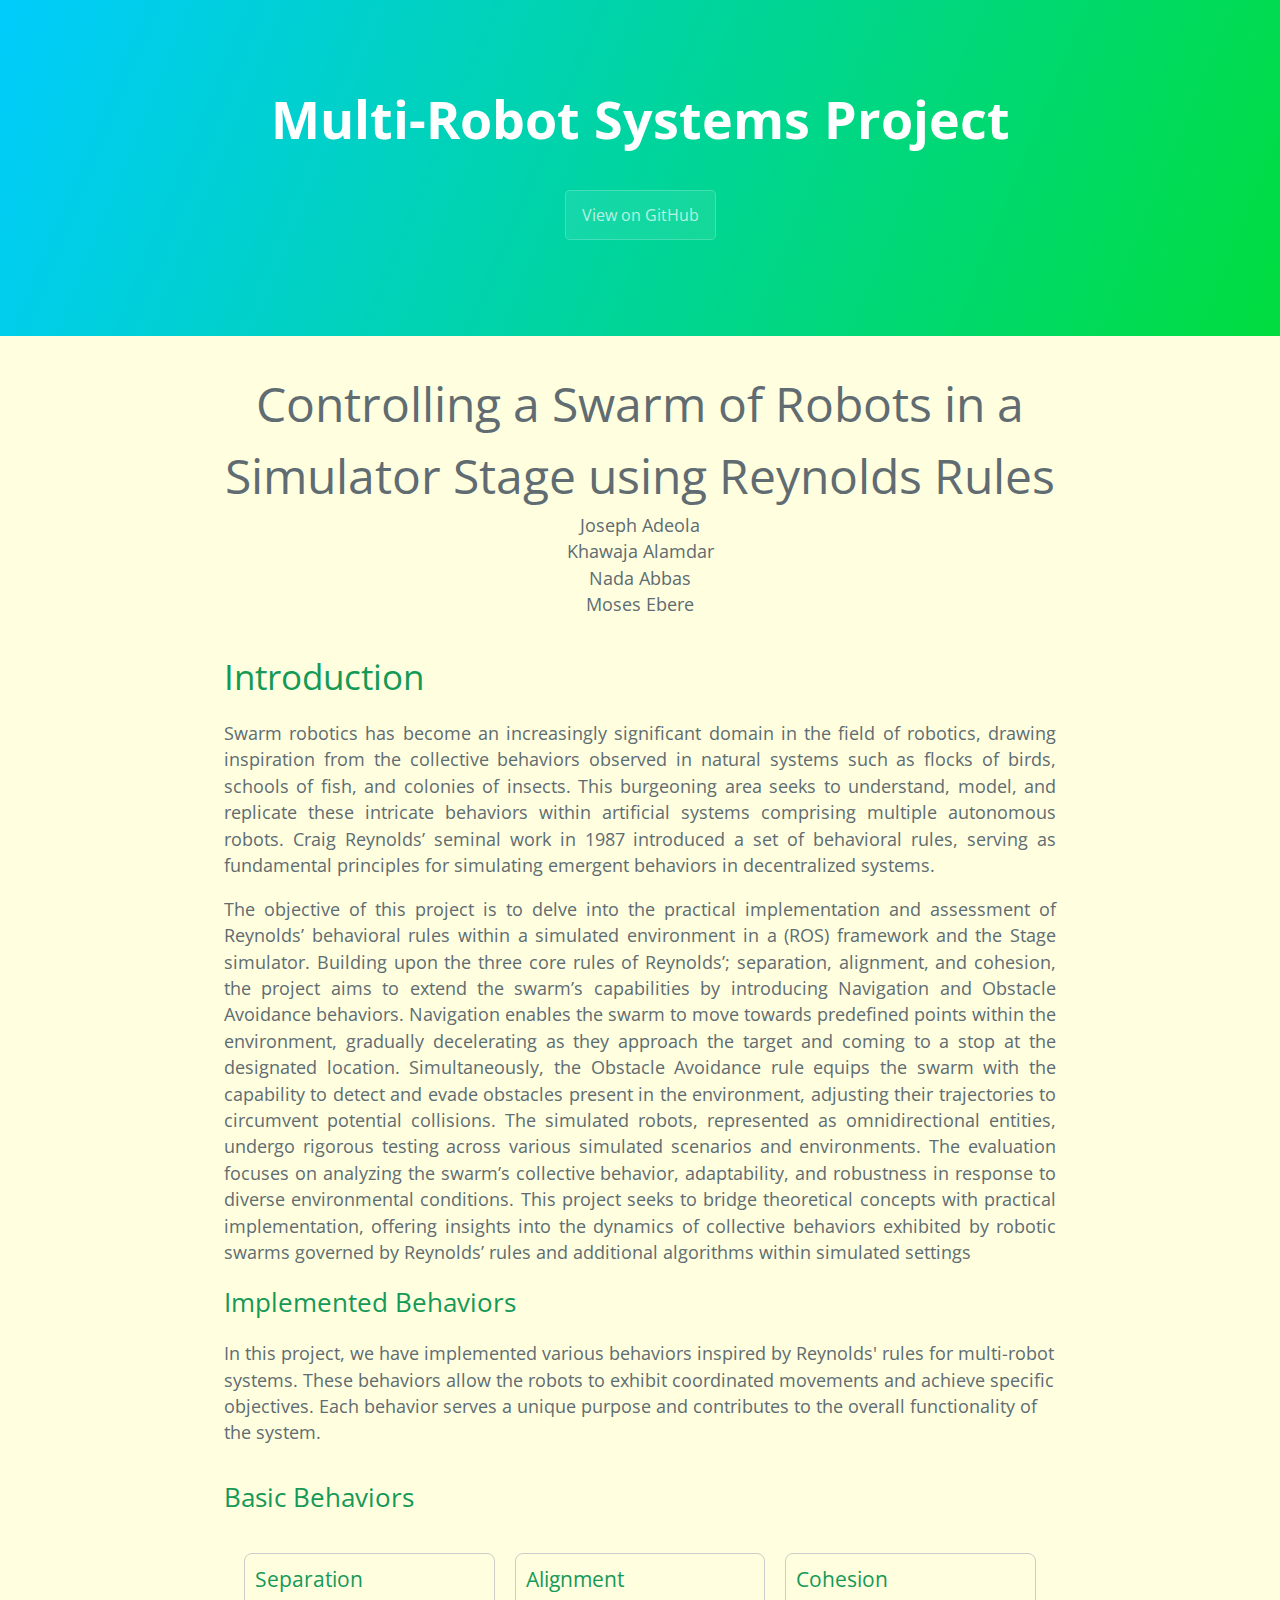
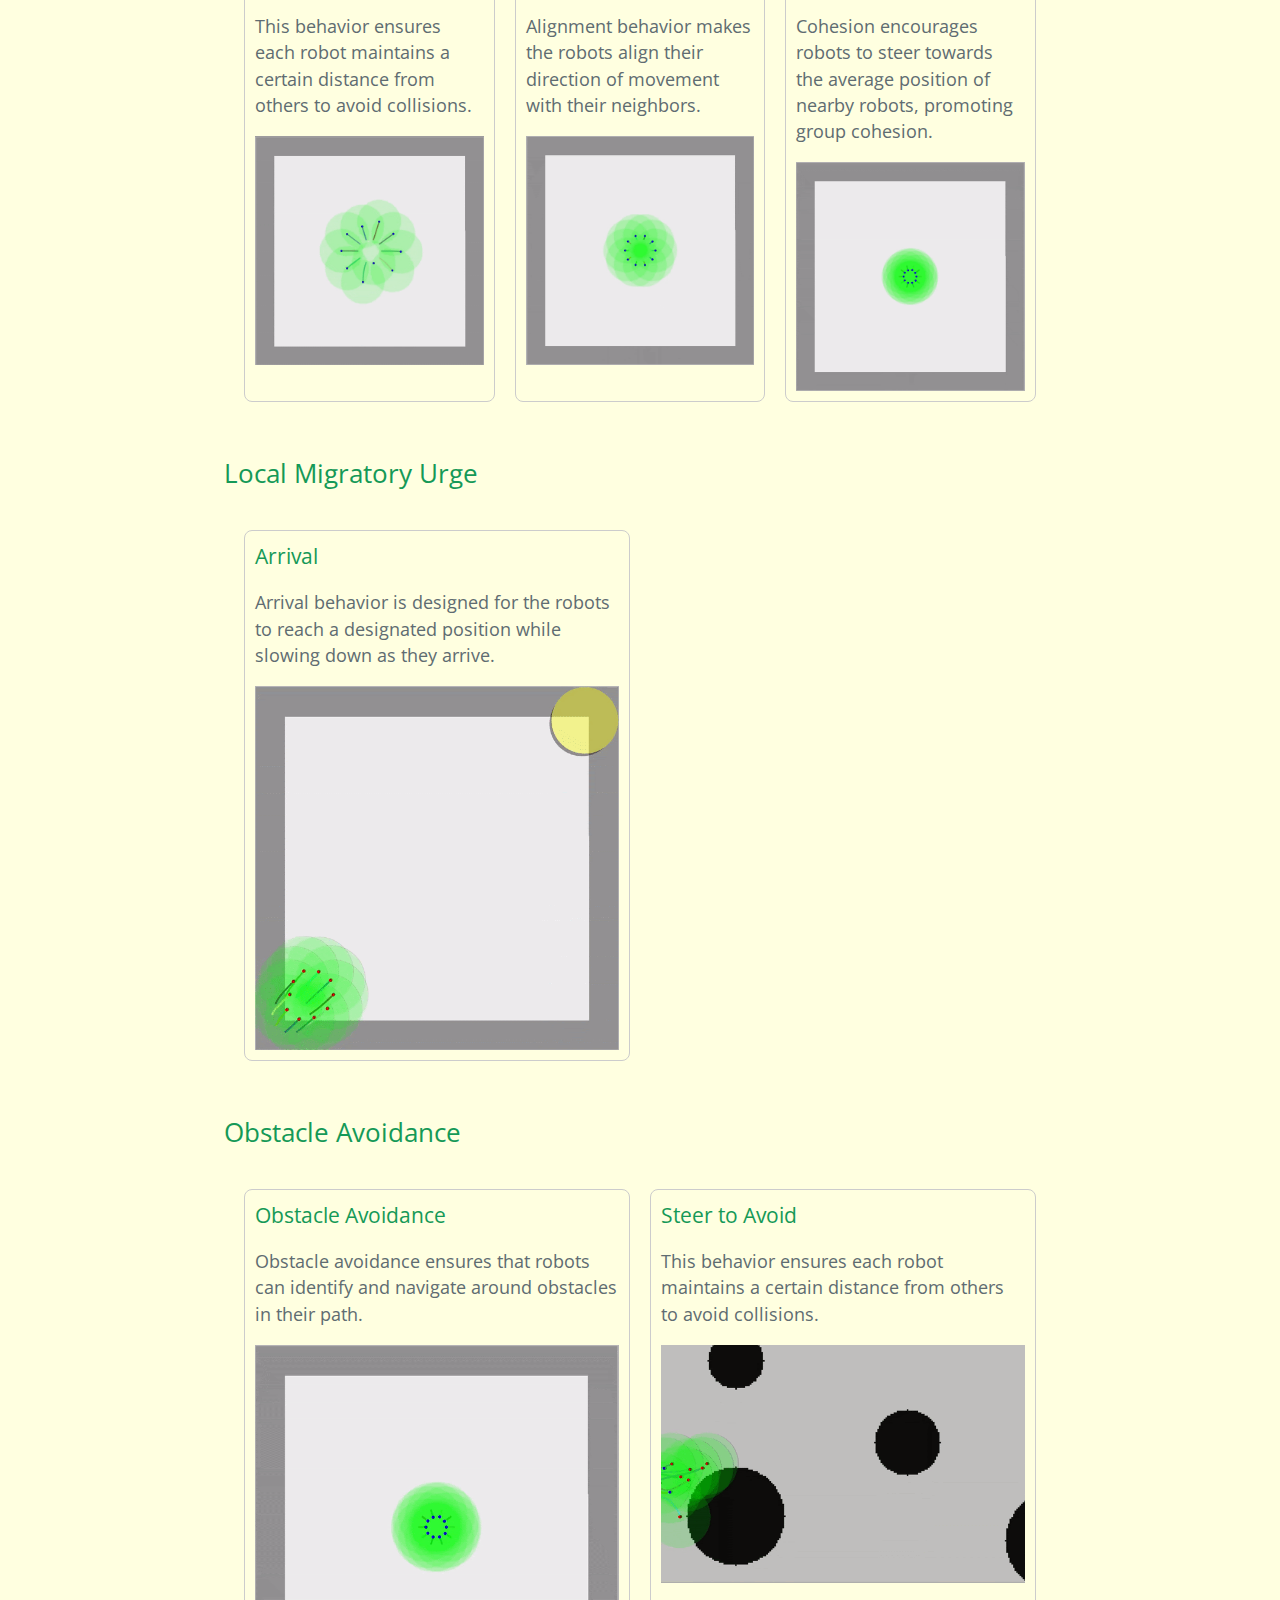
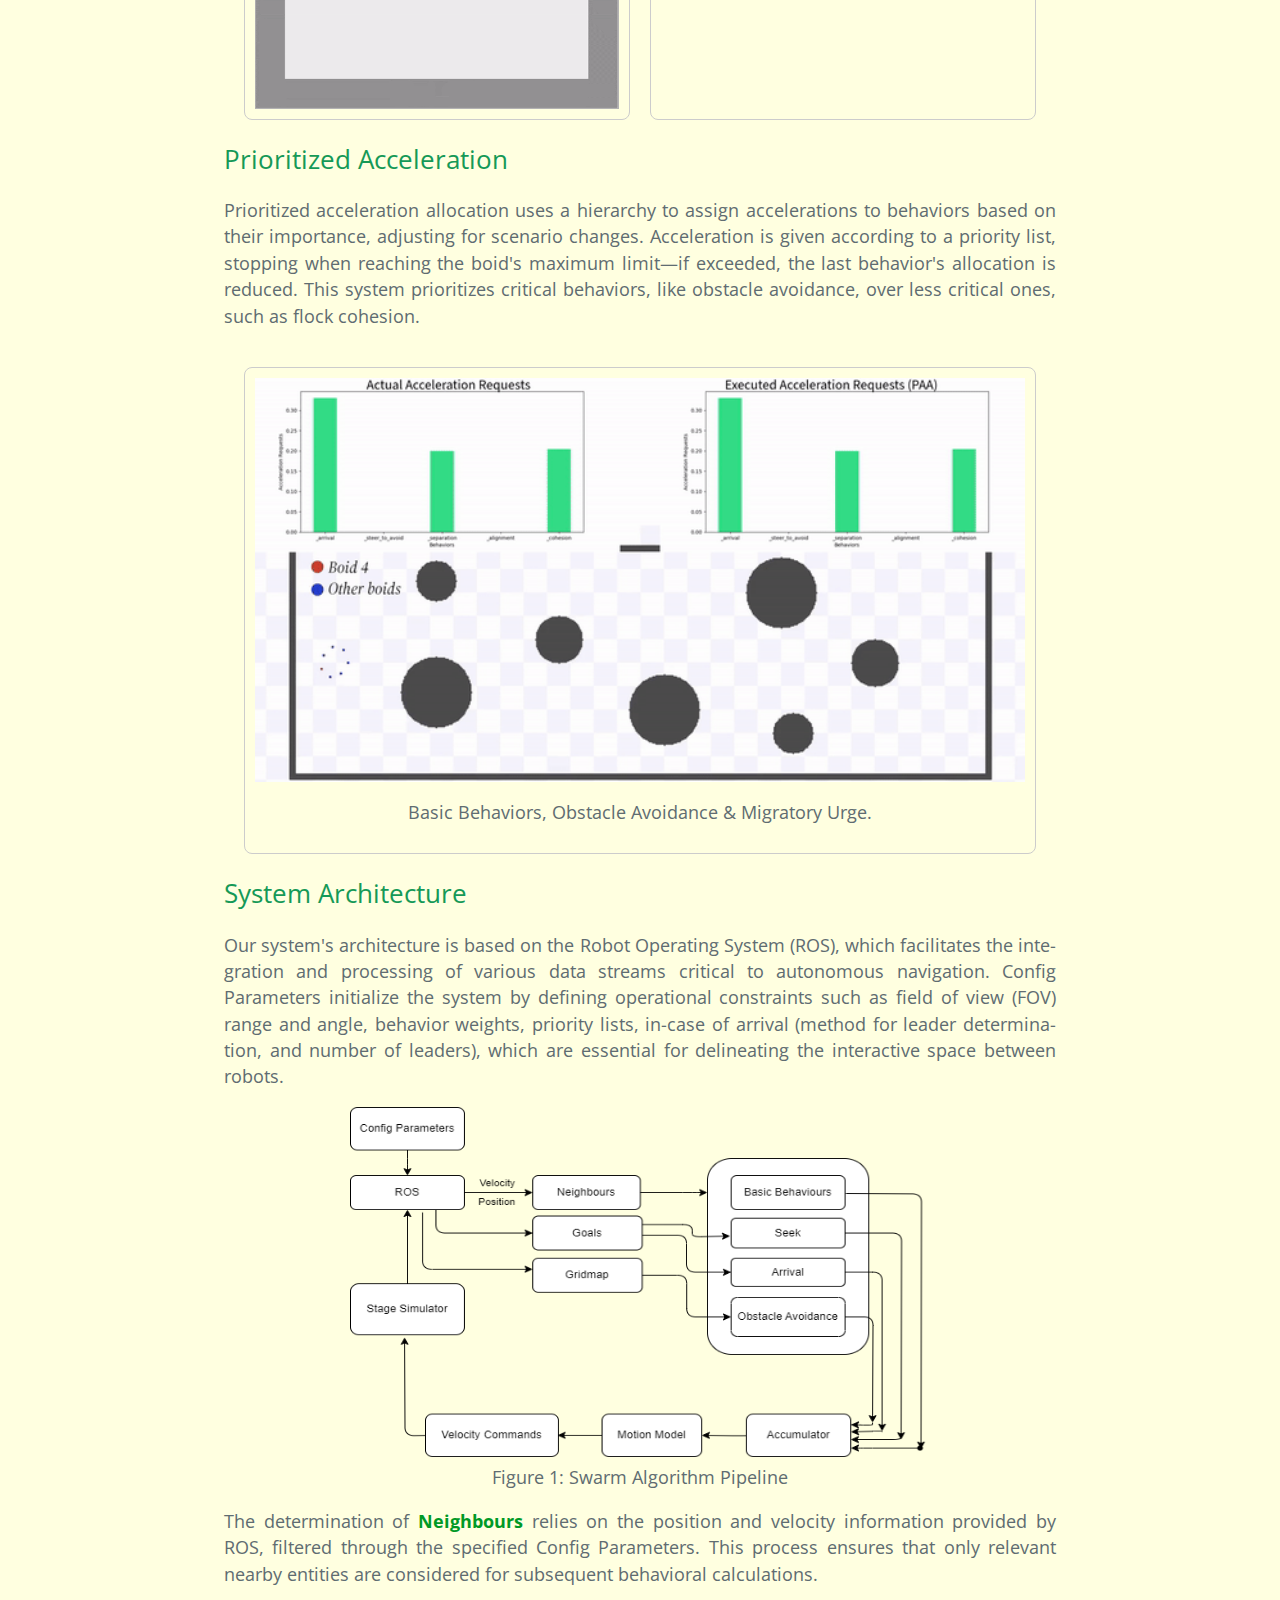
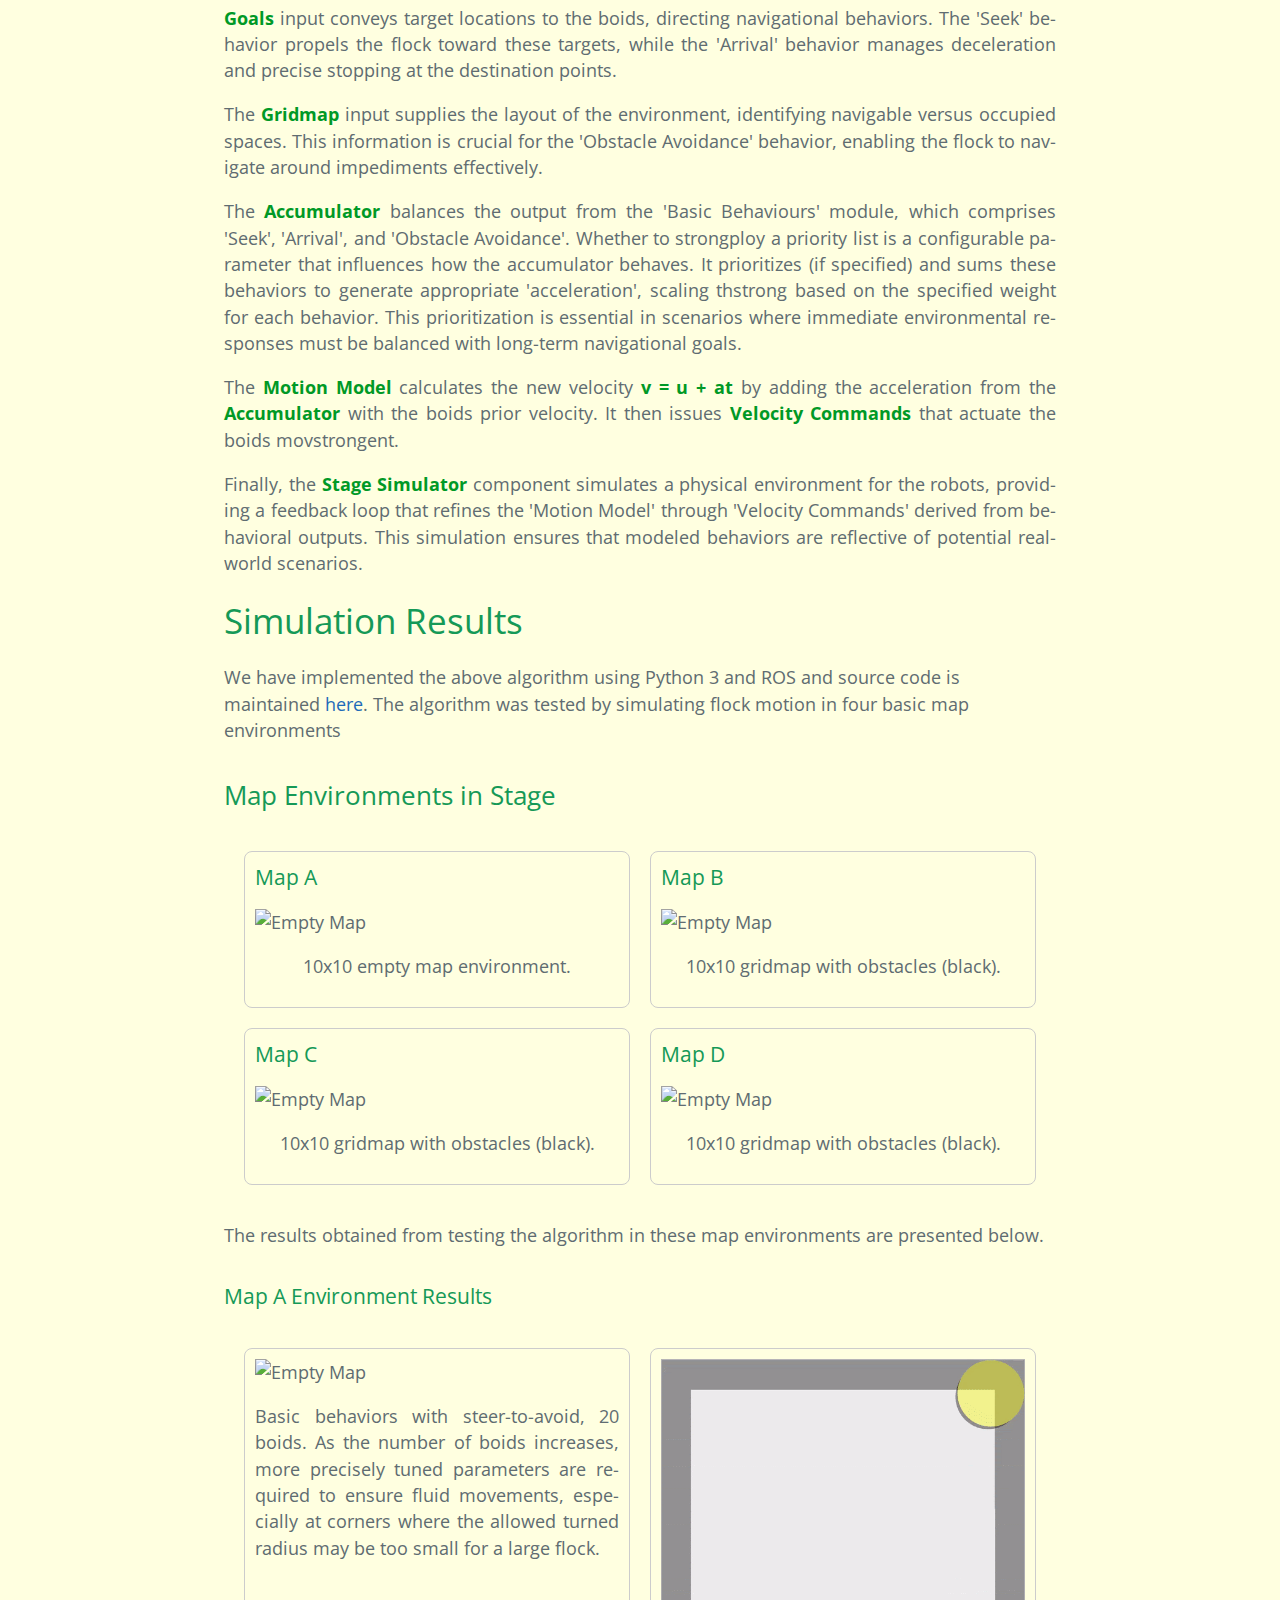
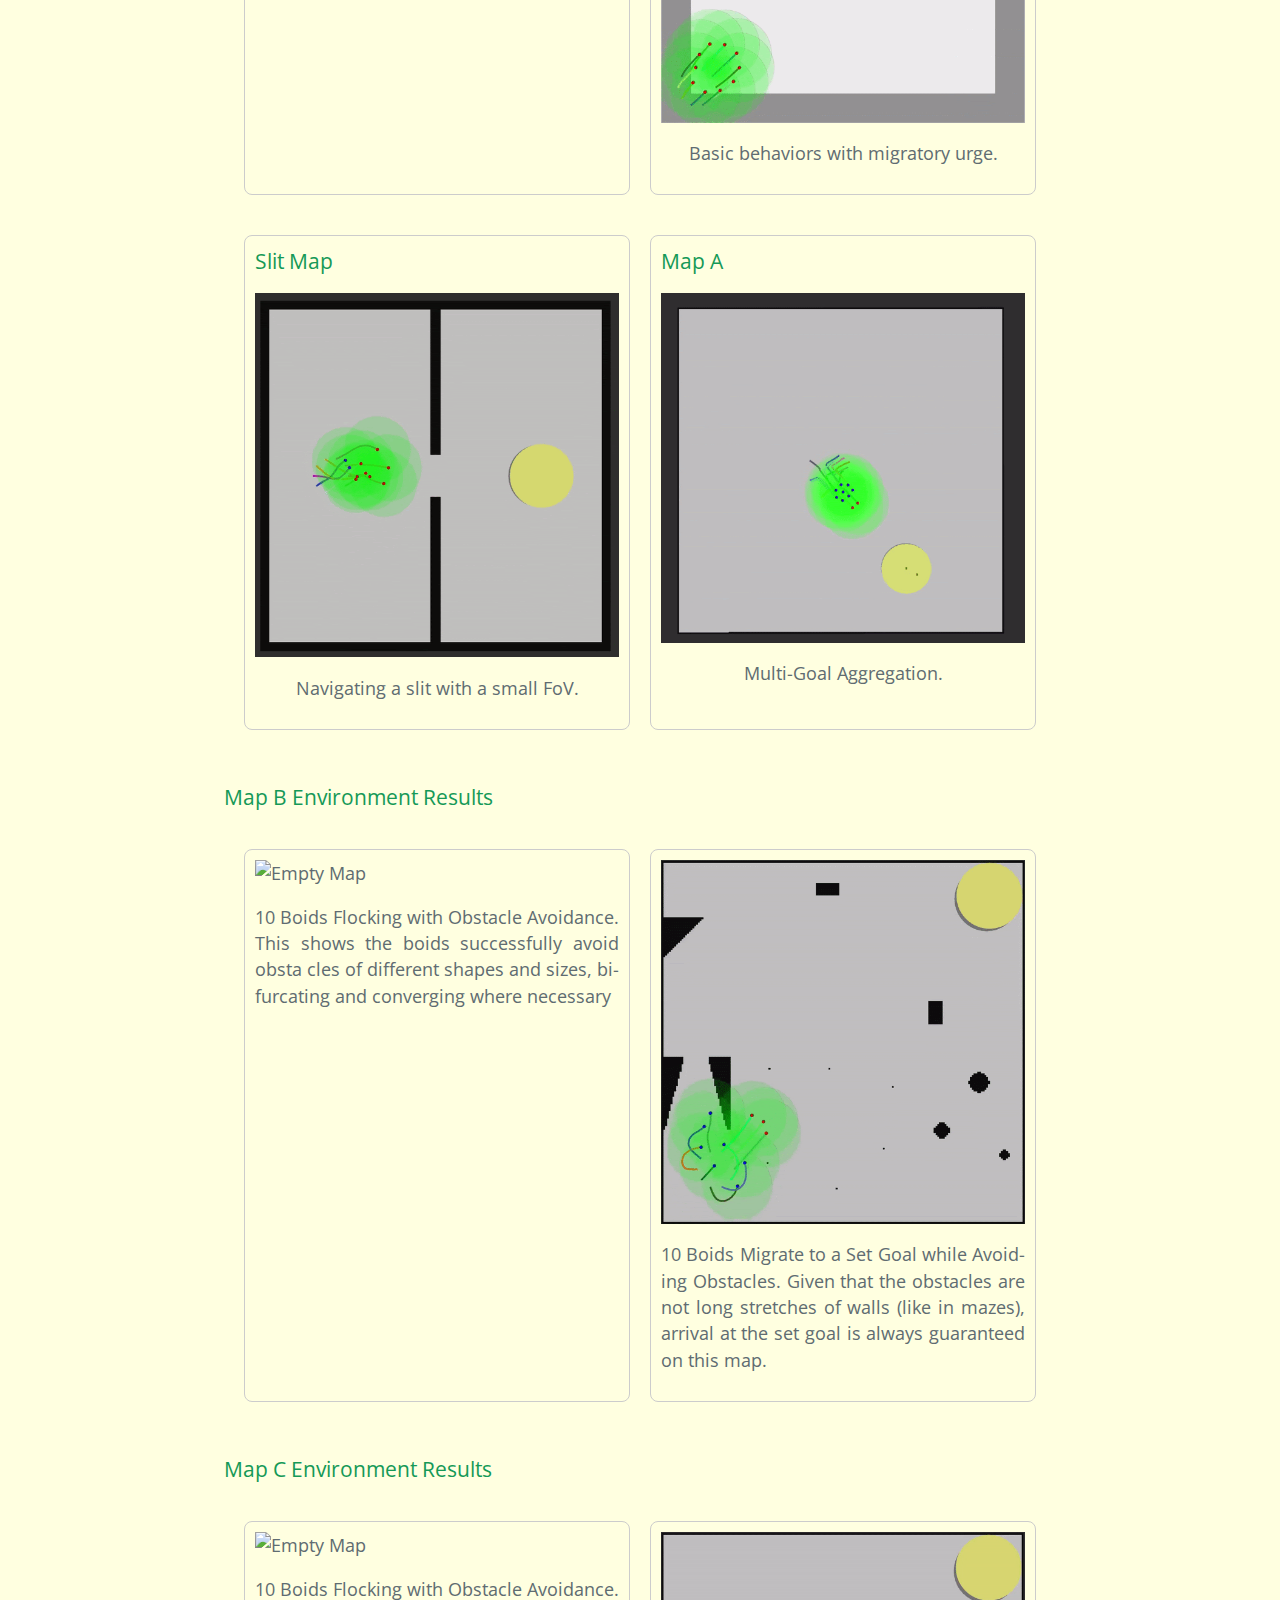
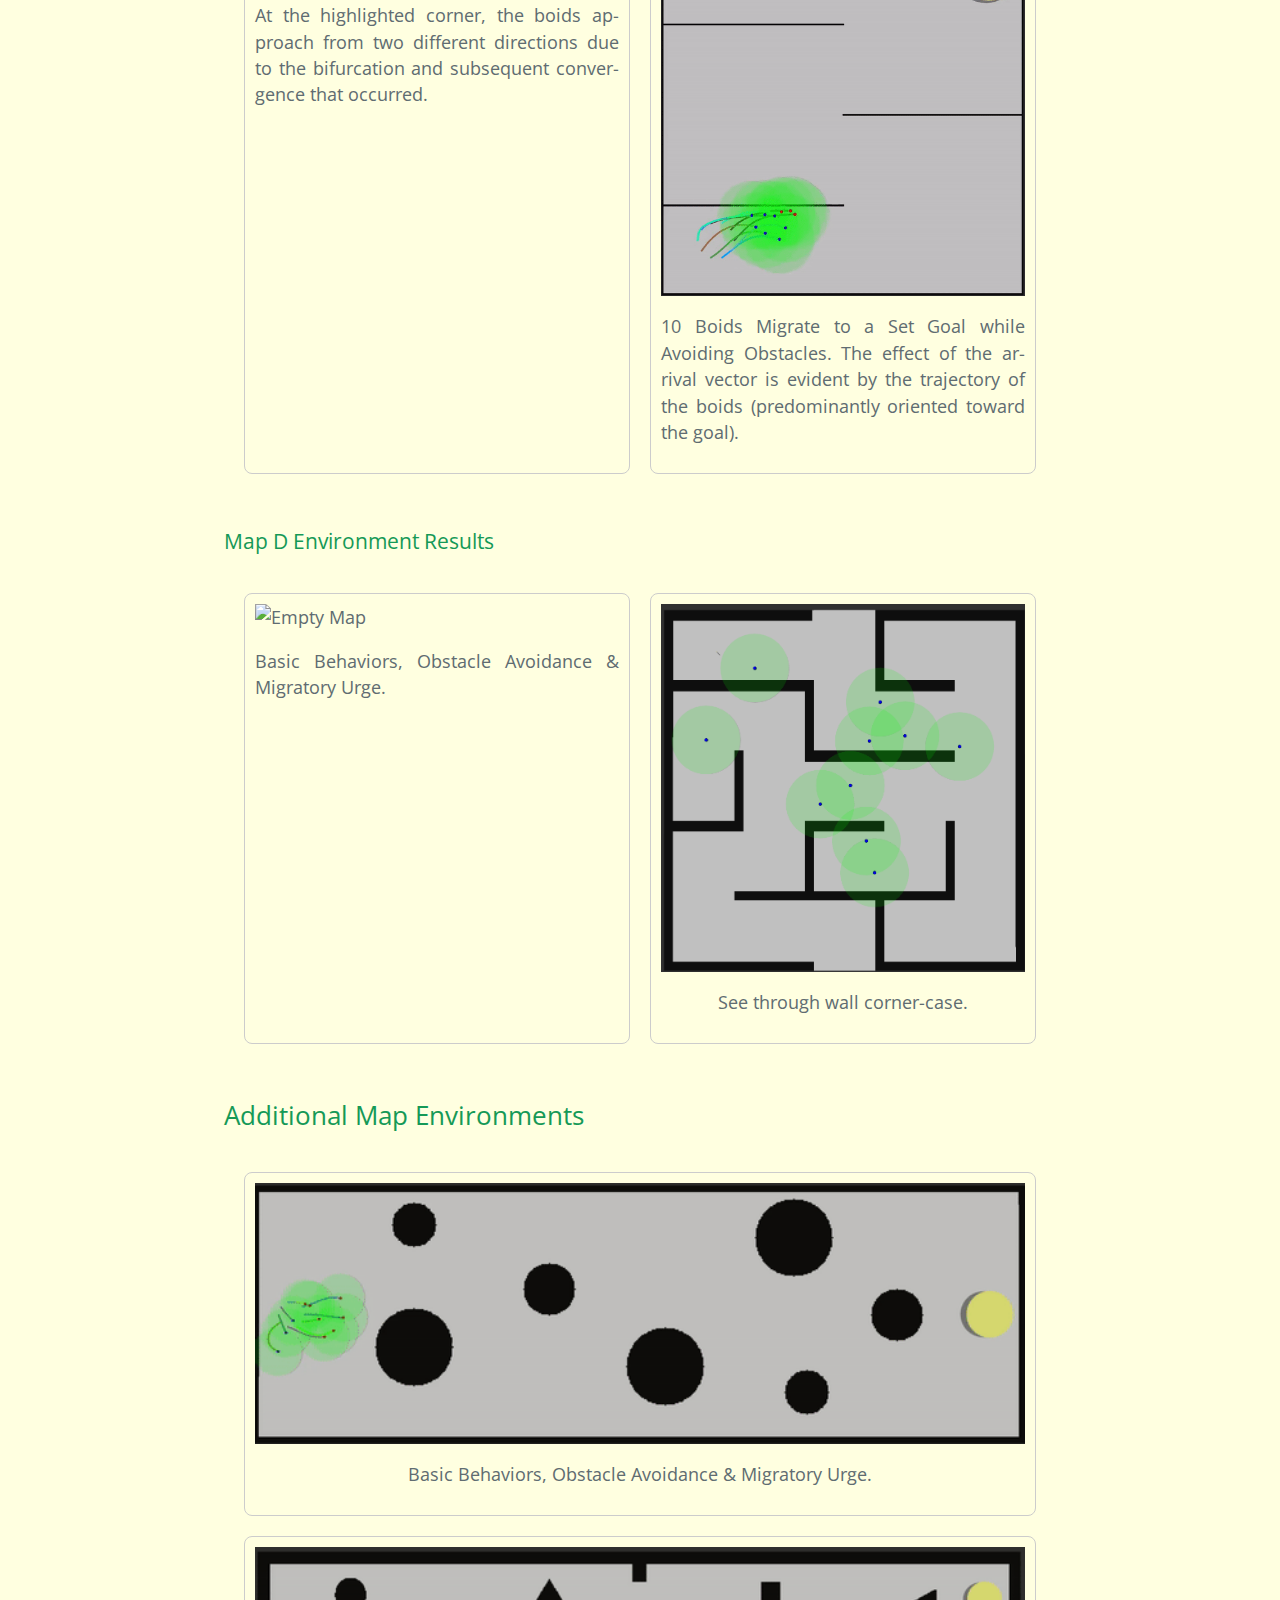
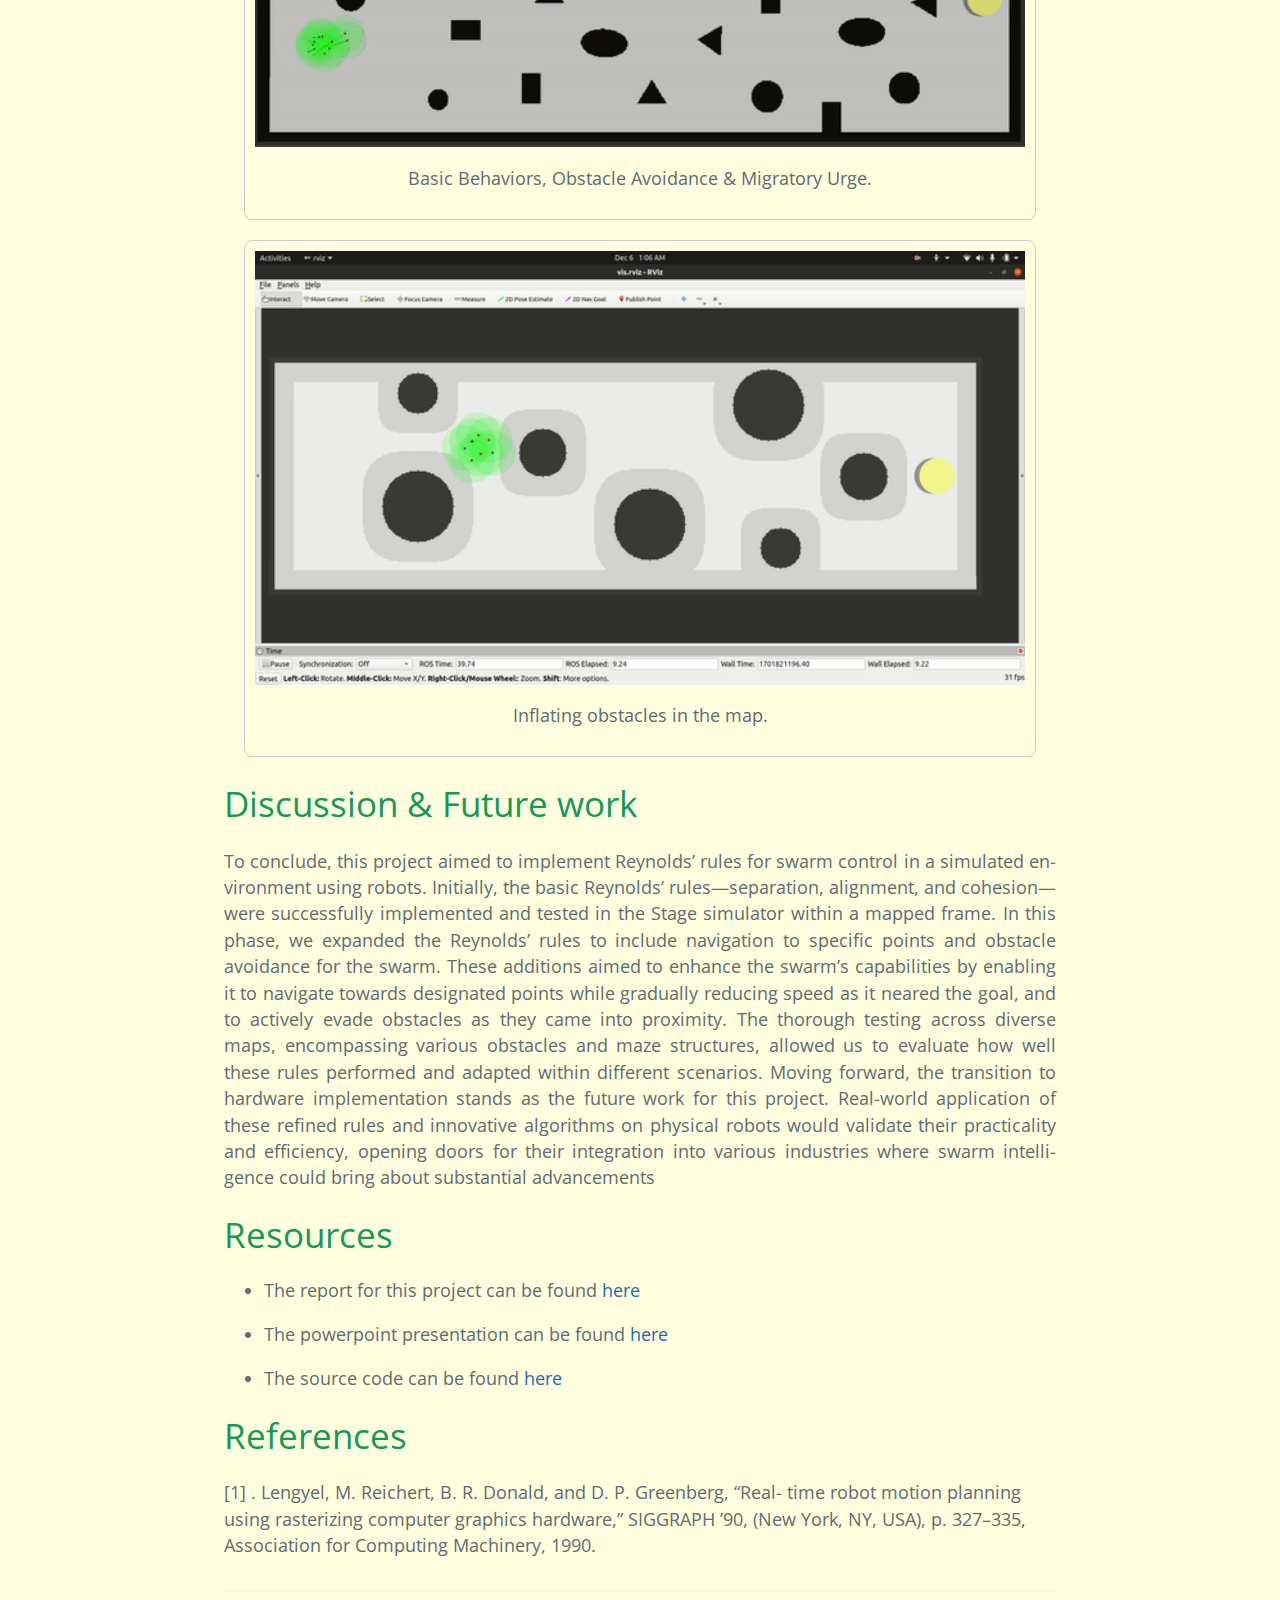
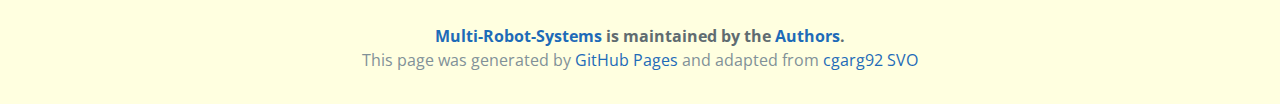
==== index.html @ 76aabdbf "updated site color" ====
<!DOCTYPE html>
<html lang="en-US">
  <head>
    <meta charset="UTF-8">

<!-- Begin Jekyll SEO tag v2.4.0 -->
<title>Multi-Robot-Systems</title>
<meta name="generator" content="Jekyll v3.7.3" />
<meta property="og:title" content="Stereo-visual-odometry" />
<meta property="og:locale" content="en_US" />
<link rel="canonical" href="https://cgarg92.github.io/Stereo-visual-odometry/" />
<meta property="og:url" content="https://cgarg92.github.io/Stereo-visual-odometry/" />
<meta property="og:site_name" content="Multi-Robot-Systems" />
<script type="application/ld+json">
{"name":"Multi-Robot-Systems","@type":"WebSite","url":"https://github.com/KhAlamdar11/mrs-r1","headline":"Multi-Robot-Systems","@context":"http://schema.org"}</script>
<!-- End Jekyll SEO tag -->

    <meta name="viewport" content="width=device-width, initial-scale=1">
    <meta name="theme-color" content="#157878">
    <link rel="stylesheet" href="style.css">
  </head>
  <body>
    <section class="page-header">
      <h1 class="project-name">Multi-Robot Systems Project</h1>
      <h2 class="project-tagline"></h2>
      
        <a href="https://github.com/KhAlamdar11/mrs-r1" class="btn">View on GitHub</a>
      
      
    </section>

  <section class="main-content">
      <div align="center">
 <!-- <font size="20"> Controlling a Swarm of Robots in a Simulator Stage using Reynolds Rules</font><br /> -->
 <font size="20"> Controlling a Swarm of Robots in a Simulator Stage using Reynolds Rules</font><br />
<!-- Chirayu Garg, Utkarsh Jain<br />
 University of Wisconsin-Madison<br />
 {cgarg2, utkarsh.jain}@wisc.edu -->
 Joseph Adeola <br />
 Khawaja Alamdar <br />
 Nada Abbas <br />
 Moses Ebere
</div>

<h1 id="introduction">Introduction</h1>

<p  style="text-align: justify; text-justify: inter-word; margin-left: auto; margin-right: auto;">
Swarm robotics has become an increasingly significant domain in the field of robotics, drawing inspiration from the collective behaviors observed in natural systems such as
flocks of birds, schools of fish, and colonies of insects. This burgeoning area seeks to understand, model, and replicate
these intricate behaviors within artificial systems comprising multiple autonomous robots. Craig Reynolds’ seminal work in 1987 introduced a set of behavioral rules, serving as fundamental principles for simulating emergent behaviors in decentralized systems. </p>

<p style="text-align: justify; text-justify: inter-word; margin-left: auto; margin-right: auto;"> The objective of this project is to delve into the practical implementation and assessment of Reynolds’ behavioral
rules within a simulated environment in a (ROS) framework and the Stage simulator. Building upon the three
core rules of Reynolds’; separation, alignment, and cohesion, the project aims to extend the swarm’s capabilities by
introducing Navigation and Obstacle Avoidance behaviors.
Navigation enables the swarm to move towards predefined
points within the environment, gradually decelerating as
they approach the target and coming to a stop at the designated location. Simultaneously, the Obstacle Avoidance
rule equips the swarm with the capability to detect and
evade obstacles present in the environment, adjusting their
trajectories to circumvent potential collisions.
The simulated robots, represented as omnidirectional
entities, undergo rigorous testing across various simulated
scenarios and environments. The evaluation focuses on analyzing the swarm’s collective behavior, adaptability, and
robustness in response to diverse environmental conditions.
This project seeks to bridge theoretical concepts with
practical implementation, offering insights into the dynamics of collective behaviors exhibited by robotic swarms governed by Reynolds’ rules and additional algorithms within
simulated settings </p>


<section id="implemented-behaviors">
  <h2>Implemented Behaviors</h2>
  <p>In this project, we have implemented various behaviors inspired by Reynolds' rules for multi-robot systems. These behaviors allow the robots to exhibit coordinated movements and achieve specific objectives. Each behavior serves a unique purpose and contributes to the overall functionality of the system.</p>

<!-- <h2>Basic Behaviors</h2>
<div class="behaviors-grid">
  <div class="behavior">
    <h3>Separation</h3>
    <p>This behavior ensures each robot maintains a certain distance from others to avoid collisions.</p>
    <div class="behavior-images">
      <img src="assets/gif/separation.gif" alt="Separation behavior">
    </div>
  </div>
  <div class="behavior">
    <h3>Alignment</h3>
    <p>Alignment behavior makes the robots align their direction of movement with their neighbors.</p>
    <div class="behavior-images">
      <img src="assets/gif/alignment.gif" alt="Alignment behavior">
    </div>
  </div>
  <div class="behavior">
    <h3>Cohesion</h3>
    <p>Cohesion encourages robots to steer towards the average position of nearby robots, promoting group cohesion.</p>
    <div class="behavior-images">
      <img src="assets/gif/Cohesion.gif" alt="Cohesion behavior">
    </div>
  </div>
</div> -->


<h2>Basic Behaviors</h2>
<div class="three-cards-grid">
  <div class="behavior">
    <h3>Separation</h3>
    <p>This behavior ensures each robot maintains a certain distance from others to avoid collisions.</p>
    <div class="behavior-images">
      <img src="assets/gif/separation.gif" alt="Separation behavior">
    </div>
  </div>
  <div class="behavior">
    <h3>Alignment</h3>
    <p>Alignment behavior makes the robots align their direction of movement with their neighbors.</p>
    <div class="behavior-images">
      <img src="assets/gif/alignment.gif" alt="Alignment behavior">
    </div>
  </div>
  <div class="behavior">
    <h3>Cohesion</h3>
    <p>Cohesion encourages robots to steer towards the average position of nearby robots, promoting group cohesion.</p>
    <div class="behavior-images">
      <img src="assets/gif/Cohesion.gif" alt="Cohesion behavior">
    </div>
  </div>
</div>


<h2 >Local Migratory Urge</h2>
<div class="behaviors-grid">
  <!-- <div class="behavior">
    <h3>Seek</h3>
    <p>This behavior guides robots to move towards a target point or area.</p>
    <div class="behavior-images">
      <img src="assets/gif/Cohesion.gif" alt="Cohesion behavior">
    </div>
  </div> -->
  <div class="behavior">
    <h3>Arrival</h3>
    <p>Arrival behavior is designed for the robots to reach a designated position while slowing down as they arrive.</p>
    <div class="behavior-images">
      <img src="assets/gif/map_a2.gif" alt="Cohesion behavior">
    </div>
  </div>
</div>

<h2 >Obstacle Avoidance</h2>
<div class="behaviors-grid">
  <div class="behavior">
    <h3>Obstacle Avoidance</h3>
    <p>Obstacle avoidance ensures that robots can identify and navigate around obstacles in their path.</p>
    <div class="behavior-images">
      <img src="assets/gif/Cohesion.gif" alt="Cohesion behavior">
    </div>
  </div>
  <div class="behavior">
    <h3>Steer to Avoid</h3>
    <p>This behavior ensures each robot maintains a certain distance from others to avoid collisions.</p>
    <div class="behavior-images">
      <!-- <img src="assets/gif/steer_to_avoid_1.gif" alt="Steer to Avoid Image 1"> -->
      <img src="assets/gif/steer_to_avoid_2.gif" alt="Steer to Avoid Image 2">
      <!-- <img src="assets/gif/s.gif" alt="Steer to Avoid Image 3"> -->
    </div>
  </div>
</div>

</section>

<section>
  <h2 id="algorithm-description">Prioritized Acceleration</h2>
  <p id="explanation">Prioritized acceleration allocation uses a hierarchy to assign accelerations to behaviors based on their importance, adjusting for scenario changes. Acceleration is given according to a priority list, stopping when reaching the boid's maximum limit—if exceeded, the last behavior's allocation is reduced. This system prioritizes critical behaviors, like obstacle avoidance, over less critical ones, such as flock cohesion.</p>
  <!-- <div class="behaviors-grid">
    <div class="behavior">
      <div class="behavior-images">
        <img src="assets/gif/acceleration_request.gif" alt="Result GIF 1" width="100%">
      </div>
      <p id="explanation">Basic Behaviors, Obstacle Avoidance & Migratory Urge.</p>
    </div>
  </div> -->

  <div class="full-width-behaviors">
    <div class="full-width-behavior">
      <div class="behavior-images">
        <img src="assets/gif/acceleration_request.gif" alt="Result GIF 1" width="100%">
      </div>
      <p id="explanation">Basic Behaviors, Obstacle Avoidance & Migratory Urge.</p>
    </div>
  </div>

</section>



<!-- <h1 id="algorithm-description">Algorithm Description</h1>
<p>Our implementation is a variation of [1] by Andrew Howard. We have used KITTI visual odometry [2] dataset for experimentation. All the computation is done on grayscale images. The top level pipeline is shown in figure 1.</p> -->

<section id="system-architecture">
  <h2>System Architecture</h2>
  <p>
    Our system's architecture is based on the Robot Operating System (ROS), which facilitates the integration and processing of various data streams critical to autonomous navigation. Config Parameters initialize the system by defining operational constraints such as field of view (FOV) range and angle, behavior weights, priority lists, in-case of arrival (method for leader determination, and number of leaders), which are essential for delineating the interactive space between robots.
  </p>
  <div align="center">
    <img src="./assets/Images/reynolds4.png" width="580" height="350" />
    <br />Figure 1: Swarm Algorithm Pipeline<br />
  </div>
    
  <p>
    The determination of <strong>Neighbours</strong> relies on the position and velocity information provided by ROS, filtered through the specified Config Parameters. This process ensures that only relevant nearby entities are considered for subsequent behavioral calculations.
  </p>
  <p>
    <strong>Goals</strong> input conveys target locations to the boids, directing navigational behaviors. The 'Seek' behavior propels the flock toward these targets, while the 'Arrival' behavior manages deceleration and precise stopping at the destination points.
  </p>
  <p>
    The <strong>Gridmap</strong> input supplies the layout of the environment, identifying navigable versus occupied spaces. This information is crucial for the 'Obstacle Avoidance' behavior, enabling the flock to navigate around impediments effectively.
  </p>
  <p>
    The <strong>Accumulator</strong> balances the output from the 'Basic Behaviours' module, which comprises 'Seek', 'Arrival', and 'Obstacle Avoidance'. Whether to strongploy a priority list is a configurable parameter that influences how the accumulator behaves. It prioritizes (if specified) and sums these behaviors to generate appropriate 'acceleration', scaling thstrong based on the specified weight for each behavior. This prioritization is essential in scenarios where immediate environmental responses must be balanced with long-term navigational goals.
  </p>
  <p>
    The <strong>Motion Model</strong> calculates the new velocity <strong>v = u + at</strong> by adding the acceleration from the <strong>Accumulator</strong> with the boids prior velocity. It then issues <strong>Velocity Commands</strong> that actuate the boids movstrongent.
  </p>
  <p>
    Finally, the <strong>Stage Simulator</strong> component simulates a physical environment for the robots, providing a feedback loop that refines the 'Motion Model' through 'Velocity Commands' derived from behavioral outputs. This simulation ensures that modeled behaviors are reflective of potential real-world scenarios.
  </p>
</section>




<section id="simulation-results">
<h1 id="results">Simulation Results</h1>
<p>We have implemented the above algorithm using Python 3 and ROS and source code is maintained <a href="https://github.com/cgarg92/Stereo-visual-odometry/">here</a>. The algorithm was tested by simulating flock motion in four basic map environments</p>


<!-- --------------------------------- MAPS --------------------------------- -->
<h2 >Map Environments in Stage</h2>
<div class="behaviors-grid">
  <div class="behavior">
    <h3>Map A</h3>
    <div class="behavior-images">
      <img src="assets/images/map_a.png" alt="Empty Map">
    </div>
    <p id="explanation">10x10 empty map environment.</p>
  </div>
  <div class="behavior">
    <h3>Map B</h3>
    <div class="behavior-images">
      <img src="assets/images/map_b.png" alt="Empty Map">
    </div>
    <p id="explanation">10x10 gridmap with obstacles (black).</p>
  </div>
  <div class="behavior">
    <h3>Map C</h3>
    <div class="behavior-images">
      <img src="assets/images/map_c.png" alt="Empty Map">
    </div>
    <p id="explanation">10x10 gridmap with obstacles (black).</p>
  </div>
  <div class="behavior">
    <h3>Map D</h3>
    <div class="behavior-images">
      <img src="assets/images/map_d.png" alt="Empty Map">
    </div>
    <p id="explanation">10x10 gridmap with obstacles (black).</p>
  </div>
</div>

<p>The results obtained from testing the algorithm in these map environments are presented below.</p>


<!-- ------------------------ MAP A Results ------------------------ -->

<h3> Map A Environment Results</h3>
<div class="behaviors-grid">
  <div class="behavior">
    <div class="behavior-images">
      <img src="assets/gif/map_a1.gif" alt="Empty Map">
    </div>
    <p id="explanation">Basic behaviors with steer-to-avoid, 20 boids. As the number of boids increases, more precisely tuned parameters are required to ensure fluid movements, especially at corners where the allowed turned radius may be too small for a large flock. </p> 
  </div>
  <div class="behavior">
    <div class="behavior-images">
      <img src="assets/gif/map_a2.gif" alt="Empty Map">
    </div>
    <p id="explanation">Basic behaviors with migratory urge.</p>
  </div>
</div>


<!-- ------------------------ MAP B Results ------------------------ -->


<!-- <h3> Map  Environment Results</h3> -->
<div class="behaviors-grid">
  <div class="behavior">
    <h3>Slit Map</h3>
    <div class="behavior-images">
      <img src="assets/gif/map_r1.gif" alt="Empty Map">
    </div>
    <p id="explanation">Navigating a slit with a small FoV.</p>
  </div>
  <div class="behavior">
    <h3>Map A</h3>
    <div class="behavior-images">
      <img src="assets/gif/map_r2.gif" alt="Empty Map">
    </div>
    <p id="explanation">Multi-Goal Aggregation.</p>
  </div>
</div>


<!-- ------------------------ MAP B Results ------------------------ -->

<h3> Map B Environment Results</h3>
<div class="behaviors-grid">
  <div class="behavior">
    <div class="behavior-images">
      <img src="assets/gif/map_b1.gif" alt="Empty Map">
    </div>
    <p id="explanation">10 Boids Flocking with Obstacle Avoidance.
      This shows the boids successfully avoid obsta
      cles of different shapes and sizes, bifurcating
      and converging where necessary</p>
  </div>
  <div class="behavior">
    <div class="behavior-images">
      <img src="assets/gif/map_b2.gif" alt="Empty Map">
    </div>
    <p id="explanation">10 Boids Migrate to a Set Goal while Avoid-
      ing Obstacles. Given that the obstacles are not
      long stretches of walls (like in mazes), arrival at
      the set goal is always guaranteed on this map.</p>
  </div>
</div>


<!-- ------------------------ MAP C Results ------------------------ -->

<h3> Map C Environment Results</h3>
<div class="behaviors-grid">
  <div class="behavior">
    <div class="behavior-images">
      <img src="assets/gif/map_c1.gif" alt="Empty Map">
    </div>
    <p id="explanation">10 Boids Flocking with Obstacle Avoidance. At the highlighted corner, the boids approach from two different directions due to the bifurcation and subsequent convergence that occurred.</p>
  </div>
  <div class="behavior">
    <div class="behavior-images">
      <img src="assets/gif/map_c2.gif" alt="Empty Map">
    </div>
    <p id="explanation">10 Boids Migrate to a Set Goal while Avoiding Obstacles. The effect of the arrival vector is evident by the trajectory of the boids (predominantly oriented toward the goal).</p>
  </div>
</div>

<!-- ------------------------ MAP D Results ------------------------ -->

<h3> Map D Environment Results</h3>
<div class="behaviors-grid">
  <div class="behavior">
    <div class="behavior-images">
      <img src="assets/gif/map_d1.gif" alt="Empty Map">
    </div>
    <p id="explanation">Basic Behaviors, Obstacle Avoidance & Migratory Urge.</p>
  </div>
  <div class="behavior">
    <div class="behavior-images">
      <img src="assets/gif/see_through.png" alt="Empty Map">
    </div>
    <p id="explanation">See through wall corner-case.</p>
  </div>
</div>

<!-- ------------------------ ADDITIONAL MAPS ------------------------ -->

<!-- <h2>Additional Map Environments</h2>
<div class="behaviors-grid">
  <div class="behavior">
    <div class="behavior-images">
      <img src="assets/gif/asteroid_1.gif" alt="Result GIF 1" width="100%">
    </div>
    <p id="explanation">Basic Behaviors, Obstacle Avoidance & Migratory Urge.</p>
  </div>
  <div class="behavior">
    <div class="behavior-images">
      <img src="assets/gif/asteroid_2.gif" alt="Result GIF 1" width="100%">
    </div>
    <p id="explanation">Basic Behaviors, Obstacle Avoidance & Migratory Urge.</p>
  </div>
  <div class="behavior">
    <div class="behavior-images">
      <img src="assets/gif/demo_asteroid2.gif" alt="Result GIF 1" width="100%">
    </div>
    <p id="explanation">Inflating obstacles in the map.</p>
  </div>
</div> -->

<!-- ----------------------------------------------------------------------------------- -->

<!-- <div class="behaviors-grid">
  <div class="behavior">
    <div class="behavior-images">
      <img src="assets/gif/asteroid_1.gif" alt="Result GIF 1" width="100%">
    </div>
    <p id="explanation">Basic Behaviors, Obstacle Avoidance & Migratory Urge.</p>
  </div>
</div> -->

<!-- <div class="behaviors-grid">
  <div class="behavior">
    <div class="behavior-images">
      <img src="assets/gif/asteroid_2.gif" alt="Result GIF 1" width="100%">
    </div>
    <p id="explanation">Basic Behaviors, Obstacle Avoidance & Migratory Urge.</p>
  </div>
</div> -->


<!-- 
<h2>Additional Map Environment</h2>
<div align="center">
  <div class="result-gifs">
    <img src="assets/gif/acceleration_request.gif" alt="Result GIF 1" width="100%">
  </div>
Figure 6: Output trajectory for sequence 00 and 02 from KITTI dataset <br/>
</div>

<div align="center">
  <div class="result-gifs">
    <img src="assets/gif/asteroid_1.gif" alt="Result GIF 1" width="100%">
  </div>
Figure 6: Output trajectory for sequence 00 and 02 from KITTI dataset <br/>
</div>

<div align="center">
  <div class="result-gifs">
    <img src="assets/gif/asteroid_2.gif" alt="Result GIF 1" width="100%">
  </div>
Figure 6: Output trajectory for sequence 00 and 02 from KITTI dataset <br/>
</div> -->

</section>

<h2>Additional Map Environments</h2>
<div class="full-width-behaviors">
  <div class="full-width-behavior">
    <div class="behavior-images">
      <img src="assets/gif/asteroid_1.gif" alt="Result GIF 1">
    </div>
    <p id="explanation">Basic Behaviors, Obstacle Avoidance & Migratory Urge.</p>
  </div>
  <div class="full-width-behavior">
    <div class="behavior-images">
      <img src="assets/gif/asteroid_2.gif" alt="Result GIF 2">
    </div>
    <p id="explanation">Basic Behaviors, Obstacle Avoidance & Migratory Urge.</p>
  </div>
  <div class="full-width-behavior">
    <div class="behavior-images">
      <img src="assets/gif/demo_asteroid2.gif" alt="Result GIF 3">
    </div>
    <p id="explanation">Inflating obstacles in the map.</p>
  </div>
  <!-- Add more behaviors if needed -->
</div>


<section id="discussion-future-work">
  <h1 id="discussion--future-work">Discussion &amp; Future work</h1>
  <p>
  To conclude, this project aimed to implement Reynolds’
  rules for swarm control in a simulated environment using robots. Initially, the basic Reynolds’ rules—separation,
  alignment, and cohesion—were successfully implemented
  and tested in the Stage simulator within a mapped frame.
  In this phase, we expanded the Reynolds’ rules to include
  navigation to specific points and obstacle avoidance for
  the swarm. These additions aimed to enhance the swarm’s
  capabilities by enabling it to navigate towards designated
  points while gradually reducing speed as it neared the
  goal, and to actively evade obstacles as they came into
  proximity. The thorough testing across diverse maps, encompassing various obstacles and maze structures, allowed
  us to evaluate how well these rules performed and adapted
  within different scenarios. Moving forward, the transition to
  hardware implementation stands as the future work for this
  project. Real-world application of these refined rules and
  innovative algorithms on physical robots would validate
  their practicality and efficiency, opening doors for their
  integration into various industries where swarm intelligence
  could bring about substantial advancements
  </p>
</section>


<!-- 
<p id="explanation">The results obtained match the ground truth trajectory initially, but small errors accumulate resulting in egregious poses if algorithm is run for longer travel time. It is to be noted that although the absolute position is wrong for latter frames the relative motion (translation and rotation) is still tracked. SLAM characteristics like loop closure can be used to help correct the drift in measurement.</p>

<p>There are several tunable parameters in the algorithm which can be tuned to adjust the accuracy of output, some of the parameters are: block size for disparity computation and KLT tracker, various error thresholds such as for KLT tracker, feature re-projection, clique rigidity constraint. More work is required to develop an adaptive framework which adjusts their parameters based on feedback and other sensor data.</p>

<p>All brightness-based motion tracker perform poorly for sudden changes in image luminance, therefore a robust brightness invariant motion tracking algorithm is needed to accurately predict motion. Neural networks such as Universal Correspondence Networks [3] can be tried out but the real-time runtime constrains of visual odometry may not accommodate for it. A faster inlier detection algorithm is also needed to speed up the algorithm, added heuristics such as an estimate how accurate each feature 2D-3D point pair is can help with early termination of inlier detection algorithm.</p> -->


<section id="resources">
<h1 id="note">Resources</h1>
<ul>
  <li>
    <p>The report for this project can be found <a href="assets/MRS_project1_report.pdf">here</a></p>
  <li>
    <p>The powerpoint presentation can be found <a href="assets/MRS-project1-presentation.pptx">here</a></p>
  </li>
  <li>
    <p>The source code can be found <a href="https://github.com/KhAlamdar11/mrs-r1">here</a></p>
  </li>
</ul>
</section>


<section id="references">
<h1 id="references">References</h1>
<p>[1] . Lengyel, M. Reichert, B. R. Donald, and D. P. Greenberg, “Real-
  time robot motion planning using rasterizing computer graphics
  hardware,” SIGGRAPH ’90, (New York, NY, USA), p. 327–335,
  Association for Computing Machinery, 1990.  </p>
</section>


<footer class="site-footer" id="explanation">
      <span class="site-footer-owner"><a href="https://github.com/KhAlamdar11/mrs-r1">Multi-Robot-Systems</a> is maintained by the<a href="https://github.com/cgarg92"> Authors</a>.</span>
    
    <span class="site-footer-credits">This page was generated by <a href="https://pages.github.com">GitHub Pages</a> and adapted from  <a href="https://github.com/cgarg92/Stereo-visual-odometry">cgarg92 SVO</a>
  </footer>
    </section>

    
  </body>
</html>
---- style.css ----
/*! normalize.css v3.0.2 | MIT License | git.io/normalize */@import url("https://fonts.googleapis.com/css?family=Open+Sans:400,700");html{font-family:sans-serif;-ms-text-size-adjust:100%;-webkit-text-size-adjust:100%}body{margin:0}article,aside,details,figcaption,figure,footer,header,hgroup,main,menu,nav,section,summary{display:block}audio,canvas,progress,video{display:inline-block;vertical-align:baseline}audio:not([controls]){display:none;height:0}[hidden],template{display:none}a{background-color:transparent}a:active,a:hover{outline:0}abbr[title]{border-bottom:1px dotted}b,strong{font-weight:bold}dfn{font-style:italic}h1{font-size:2em;margin:0.67em 0}mark{background:#ff0;color:#000}small{font-size:80%}sub,sup{font-size:75%;line-height:0;position:relative;vertical-align:baseline}sup{top:-0.5em}sub{bottom:-0.25em}img{border:0}svg:not(:root){overflow:hidden}figure{margin:1em 40px}hr{box-sizing:content-box;height:0}pre{overflow:auto}code,kbd,pre,samp{font-family:monospace, monospace;font-size:1em}button,input,optgroup,select,textarea{color:inherit;font:inherit;margin:0}button{overflow:visible}button,select{text-transform:none}button,html input[type="button"],input[type="reset"],input[type="submit"]{-webkit-appearance:button;cursor:pointer}button[disabled],html input[disabled]{cursor:default}button::-moz-focus-inner,input::-moz-focus-inner{border:0;padding:0}input{line-height:normal}input[type="checkbox"],input[type="radio"]{box-sizing:border-box;padding:0}input[type="number"]::-webkit-inner-spin-button,input[type="number"]::-webkit-outer-spin-button{height:auto}input[type="search"]{-webkit-appearance:textfield;box-sizing:content-box}input[type="search"]::-webkit-search-cancel-button,input[type="search"]::-webkit-search-decoration{-webkit-appearance:none}fieldset{border:1px solid #c0c0c0;margin:0 2px;padding:0.35em 0.625em 0.75em}legend{border:0;padding:0}textarea{overflow:auto}optgroup{font-weight:bold}table{border-collapse:collapse;border-spacing:0}td,th{padding:0}.highlight table td{padding:5px}.highlight table pre{margin:0}.highlight .cm{color:#999988;font-style:italic}.highlight .cp{color:#999999;font-weight:bold}.highlight .c1{color:#999988;font-style:italic}.highlight .cs{color:#999999;font-weight:bold;font-style:italic}.highlight .c,.highlight .cd{color:#999988;font-style:italic}.highlight .err{color:#a61717;background-color:#e3d2d2}.highlight .gd{color:#000000;background-color:#ffdddd}.highlight .ge{color:#000000;font-style:italic}.highlight .gr{color:#aa0000}.highlight .gh{color:#999999}.highlight .gi{color:#000000;background-color:#ddffdd}.highlight .go{color:#888888}.highlight .gp{color:#555555}.highlight .gs{font-weight:bold}.highlight .gu{color:#aaaaaa}.highlight .gt{color:#aa0000}.highlight .kc{color:#000000;font-weight:bold}.highlight .kd{color:#000000;font-weight:bold}.highlight .kn{color:#000000;font-weight:bold}.highlight .kp{color:#000000;font-weight:bold}.highlight .kr{color:#000000;font-weight:bold}.highlight .kt{color:#445588;font-weight:bold}.highlight .k,.highlight .kv{color:#000000;font-weight:bold}.highlight .mf{color:#009999}.highlight .mh{color:#009999}.highlight .il{color:#009999}.highlight .mi{color:#009999}.highlight .mo{color:#009999}.highlight .m,.highlight .mb,.highlight .mx{color:#009999}.highlight .sb{color:#d14}.highlight .sc{color:#d14}.highlight .sd{color:#d14}.highlight .s2{color:#d14}.highlight .se{color:#d14}.highlight .sh{color:#d14}.highlight .si{color:#d14}.highlight .sx{color:#d14}.highlight .sr{color:#009926}.highlight .s1{color:#d14}.highlight .ss{color:#990073}.highlight .s{color:#d14}.highlight .na{color:#008080}.highlight .bp{color:#999999}.highlight .nb{color:#0086B3}.highlight .nc{color:#445588;font-weight:bold}.highlight .no{color:#008080}.highlight .nd{color:#3c5d5d;font-weight:bold}.highlight .ni{color:#800080}.highlight .ne{color:#990000;font-weight:bold}.highlight .nf{color:#990000;font-weight:bold}.highlight .nl{color:#990000;font-weight:bold}.highlight .nn{color:#555555}.highlight .nt{color:#000080}.highlight .vc{color:#008080}.highlight .vg{color:#008080}.highlight .vi{color:#008080}.highlight .nv{color:#008080}.highlight .ow{color:#000000;font-weight:bold}.highlight .o{color:#000000;font-weight:bold}.highlight .w{color:#bbbbbb}.highlight{background-color:#f8f8f8}*{box-sizing:border-box}
body{padding:0;margin:0;font-family:"Open Sans", "Helvetica Neue", Helvetica, Arial, sans-serif;font-size:16px;line-height:1.5;color:#606c71; 
    background-color:  
    /* rgba(255, 255, 255, 0.64);}  */
    rgba(255, 255, 200, 0.56);}
    /* rgba(255, 255, 255, 0.84);} */
    /* #1d1e20;} */
    /* #37383e;} */



    /* ----------------------------------------------------------- BASIC BEHAVIOUR STYLES ----------------------------------------------------------- */

  .behaviors-grid {
    display: grid;
    grid-template-columns: repeat(auto-fill, minmax(300px, 1fr));
    gap: 20px; /* Adjust the space between items */
    padding: 20px;
  }
  
  .behavior {
    border: 1px solid #ccc; /* Optional: adds a border around each behavior */
    border-radius: 8px; /* Optional: rounds the corners of the borders */
    padding: 10px;
  }
  
  .behavior-images img {
    width: 100%; /* Makes images responsive */
    height: auto; /* Maintains aspect ratio */
    display: block; /* Removes bottom space under images */
  }
  
  @media (max-width: 600px) {
    .behaviors-grid {
      grid-template-columns: 1fr; /* One column on small screens */
    }
  }

  .three-cards-grid {
    display: grid;
    grid-template-columns: repeat(auto-fill, minmax(250px, 1fr));
    gap: 20px;
    padding: 20px;
  }
  
  
  @media (max-width: 600px) {
    .three-cards-grid {
      grid-template-columns: 1fr; /* Adjusts to single column on smaller screens */
    }
  }
  
      


  /* ----------------------------------- SYSTEM ARCHITECTURE STYLES ----------------------------------- */

 #system-architecture strong {
  color: #009926;
 }

 #system-architecture p {
  /* display: flex; */
  /* flex-direction: column; */
  /* align-items: center; */
  text-align: justify; 
  text-justify: inter-word; 
  hyphens: auto;
 }


#explanation {
  display: flex;
  flex-direction: column;
  align-items: center;
  text-align: justify; 
  text-justify: inter-word; 
  hyphens: auto;
}

.result-gifs {
    display: flex;
    flex-wrap: wrap;
    justify-content: space-around;
  }
  
  .result-gifs img {
    width: 45%; /* Each image takes up slightly less than half the container width */
    height: auto; /* Maintain aspect ratio */
    margin-bottom: 20px; /* Space between images when they stack */
  }
  
  @media (max-width: 800px) { /* Adjust this value based on your layout needs */
    .result-gifs img {
      width: 100%; /* Full width on smaller screens */
    }
  }
  
  
/*--------------------------------- ADDITIONAL MAPS STYLES --------------------------------- */
.full-width-behaviors {
  display: flex;
  flex-direction: column;
  gap: 20px; /* Adjust the space between items */
  padding: 20px;
}

.full-width-behavior {
  border: 1px solid #ccc; /* Optional: adds a border around each behavior */
  border-radius: 8px; /* Optional: rounds the corners of the borders */
  padding: 10px;
}

.full-width-behavior .behavior-images img {
  width: 100%; /* Ensures image takes full width of its container */
  height: auto; /* Maintains aspect ratio */
  display: block; /* Removes bottom space under images */
}
  /* ----------------------------- SIMULATION RESULTS STYLES ----------------------------- */

#explanation {
  display: flex;
  flex-direction: column;
  align-items: center;
  text-align: justify; 
  text-justify: inter-word; 
  hyphens: auto;
}
  /* ----------------------------------- FUTURE WORK----------------------------------- */

  #discussion-future-work p{
    display: flex;
    flex-direction: column;
    align-items: center;
    text-align: justify; 
    text-justify: inter-word; 
    hyphens: auto;
  }
      
a{color:#1e6bb8;text-decoration:none}a:hover{text-decoration:underline}.btn{display:inline-block;margin-bottom:1rem;color:rgba(255,255,255,0.7);background-color:rgba(255,255,255,0.08);border-color:rgba(255,255,255,0.2);border-style:solid;border-width:1px;border-radius:0.3rem;transition:color 0.2s, background-color 0.2s, border-color 0.2s}.btn:hover{color:rgba(255,255,255,0.8);text-decoration:none;background-color:rgba(255,255,255,0.2);border-color:rgba(255,255,255,0.3)}.btn+.btn{margin-left:1rem}@media screen and (min-width: 64em){.btn{padding:0.75rem 1rem}}@media screen and (min-width: 42em) and (max-width: 64em){.btn{padding:0.6rem 0.9rem;font-size:0.9rem}}@media screen and (max-width: 42em){.btn{display:block;width:100%;padding:0.75rem;font-size:0.9rem}.btn+.btn{margin-top:1rem;margin-left:0}}
.page-header{color:#fff;text-align:center;background-color: #159957; 
    /* background-image: linear-gradient(to right, #00b09b, #96c93d);} */
    /* background-image: linear-gradient(to right, #00b4db, #0083b0);} */
     /* background-image: linear-gradient(to right, #ff9966, #ff5e62);} */
    /* background-image: linear-gradient(to right, #ff512f, #f09819);} */
    /* background-image: linear-gradient(to right, #870000, #190a05);} */
/* background-image: linear-gradient(to right, #434343 0%, black 100%); */
background: linear-gradient(112.2deg, rgb(0, 204, 255) -1.1%, rgb(0, 221, 61) 100.7%);}
/* background: radial-gradient(circle at -0.2% 48.9%, rgb(32, 233, 104) 0%, rgb(13, 167, 236) 99.8%);} */
/* background: linear-gradient(111.4deg, rgb(2, 255, 4) 18.4%, rgb(0, 232, 237) 100.2%);} */
/* background: linear-gradient(75.7deg, rgb(34, 126, 34) 3.8%, rgb(99, 162, 17) 87.1%);} */
/* background: linear-gradient(109.6deg, rgb(0, 204, 130) 11.2%, rgb(58, 181, 46) 91.7%);} */
@media screen and (min-width: 64em){.page-header{padding:5rem 6rem}}@media screen and (min-width: 42em) and (max-width: 64em){.page-header{padding:3rem 4rem}}@media screen and (max-width: 42em){.page-header{padding:2rem 1rem}}.project-name{margin-top:0;margin-bottom:0.1rem}@media screen and (min-width: 64em){.project-name{font-size:3.25rem}}@media screen and (min-width: 42em) and (max-width: 64em){.project-name{font-size:2.25rem}}@media screen and (max-width: 42em){.project-name{font-size:1.75rem}}.project-tagline{margin-bottom:2rem;font-weight:normal;opacity:0.7}@media screen and (min-width: 64em){.project-tagline{font-size:1.25rem}}@media screen and (min-width: 42em) and (max-width: 64em){.project-tagline{font-size:1.15rem}}@media screen and (max-width: 42em){.project-tagline{font-size:1rem}}.main-content{word-wrap:break-word}.main-content :first-child{margin-top:0}@media screen and (min-width: 64em){.main-content{max-width:64rem;padding:2rem 6rem;margin:0 auto;font-size:1.1rem}}@media screen and (min-width: 42em) and (max-width: 64em){.main-content{padding:2rem 4rem;font-size:1.1rem}}@media screen and (max-width: 42em){.main-content{padding:2rem 1rem;font-size:1rem}}.main-content img{max-width:100%}

.main-content h1,.main-content h2,.main-content h3,.main-content h4,.main-content h5,.main-content h6{margin-top:2rem;margin-bottom:1rem;font-weight:normal;
    color:#159957}

.main-content p{margin-bottom:1em}.main-content code{padding:2px 4px;font-family:Consolas, "Liberation Mono", Menlo, Courier, monospace;font-size:0.9rem;color:#567482;background-color:#f3f6fa;border-radius:0.3rem}.main-content pre{padding:0.8rem;margin-top:0;margin-bottom:1rem;font:1rem Consolas, "Liberation Mono", Menlo, Courier, monospace;color:#567482;word-wrap:normal;background-color:#f3f6fa;border:solid 1px #dce6f0;border-radius:0.3rem}.main-content pre>code{padding:0;margin:0;font-size:0.9rem;color:#567482;word-break:normal;white-space:pre;background:transparent;border:0}.main-content .highlight{margin-bottom:1rem}.main-content .highlight pre{margin-bottom:0;word-break:normal}.main-content .highlight pre,.main-content pre{padding:0.8rem;overflow:auto;font-size:0.9rem;line-height:1.45;border-radius:0.3rem;-webkit-overflow-scrolling:touch}.main-content pre code,.main-content pre tt{display:inline;max-width:initial;padding:0;margin:0;overflow:initial;line-height:inherit;word-wrap:normal;background-color:transparent;border:0}.main-content pre code:before,.main-content pre code:after,.main-content pre tt:before,.main-content pre tt:after{content:normal}.main-content ul,.main-content ol{margin-top:0}.main-content blockquote{padding:0 1rem;margin-left:0;color:#819198;border-left:0.3rem solid #dce6f0}.main-content blockquote>:first-child{margin-top:0}.main-content blockquote>:last-child{margin-bottom:0}.main-content table{display:block;width:100%;overflow:auto;word-break:normal;word-break:keep-all;-webkit-overflow-scrolling:touch}.main-content table th{font-weight:bold}.main-content table th,.main-content table td{padding:0.5rem 1rem;border:1px solid #e9ebec}.main-content dl{padding:0}.main-content dl dt{padding:0;margin-top:1rem;font-size:1rem;font-weight:bold}.main-content dl dd{padding:0;margin-bottom:1rem}.main-content hr{height:2px;padding:0;margin:1rem 0;background-color:#eff0f1;border:0}.site-footer{padding-top:2rem;margin-top:2rem;border-top:solid 1px #eff0f1}@media screen and (min-width: 64em){.site-footer{font-size:1rem}}@media screen and (min-width: 42em) and (max-width: 64em){.site-footer{font-size:1rem}}@media screen and (max-width: 42em){.site-footer{font-size:0.9rem}}.site-footer-owner{display:block;font-weight:bold}.site-footer-credits{color:#819198}
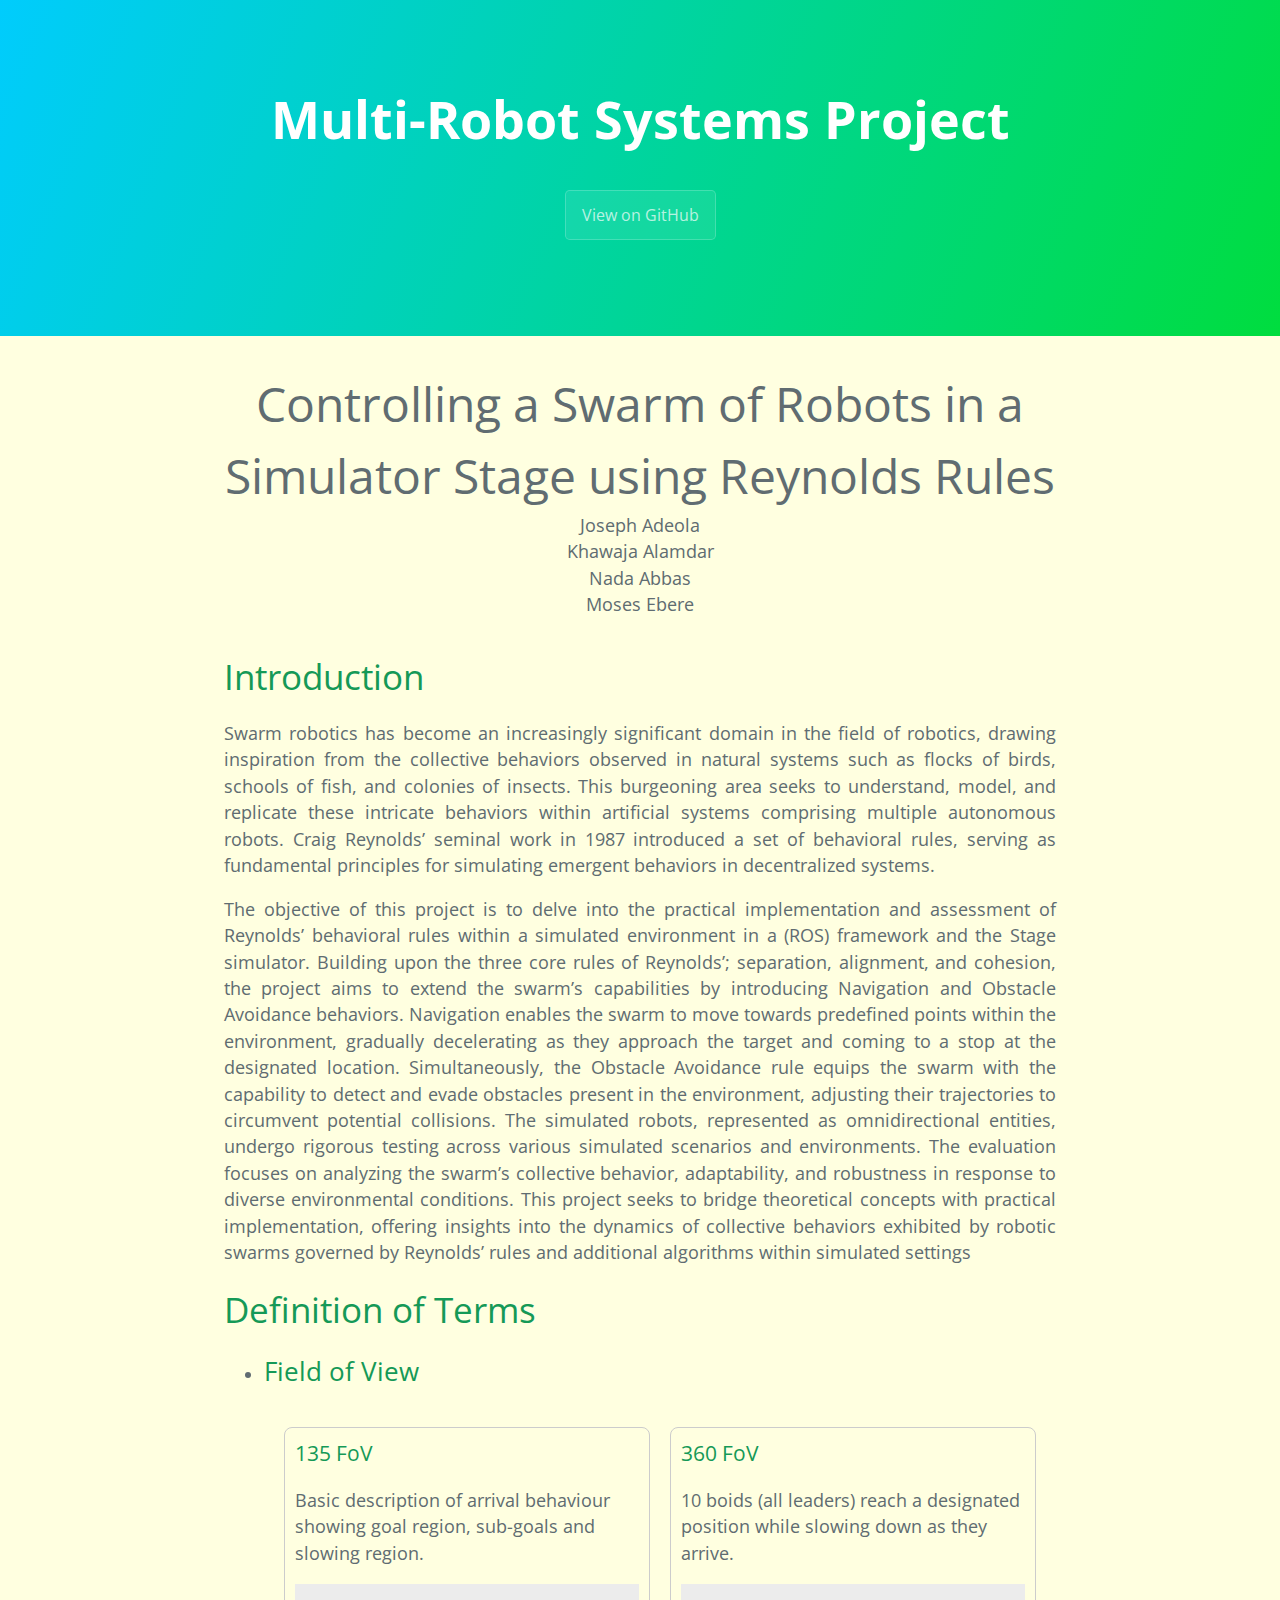
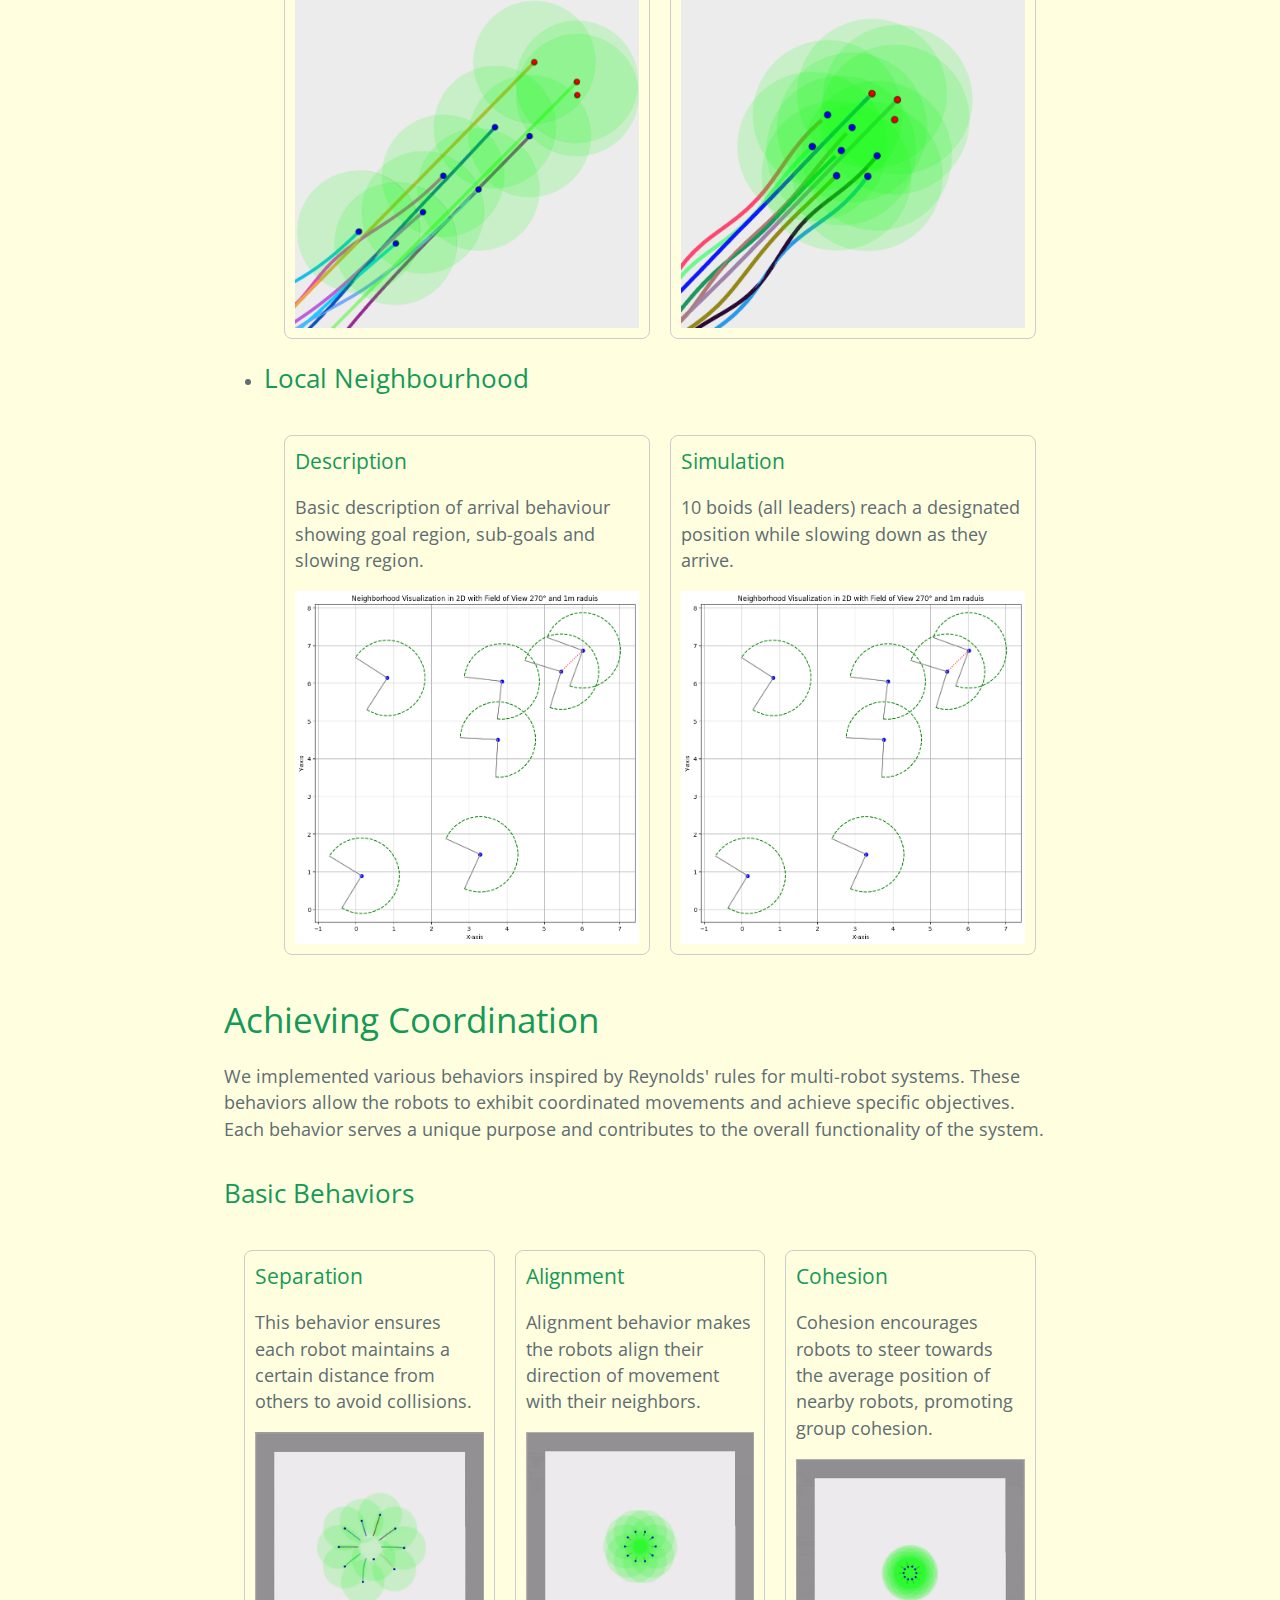
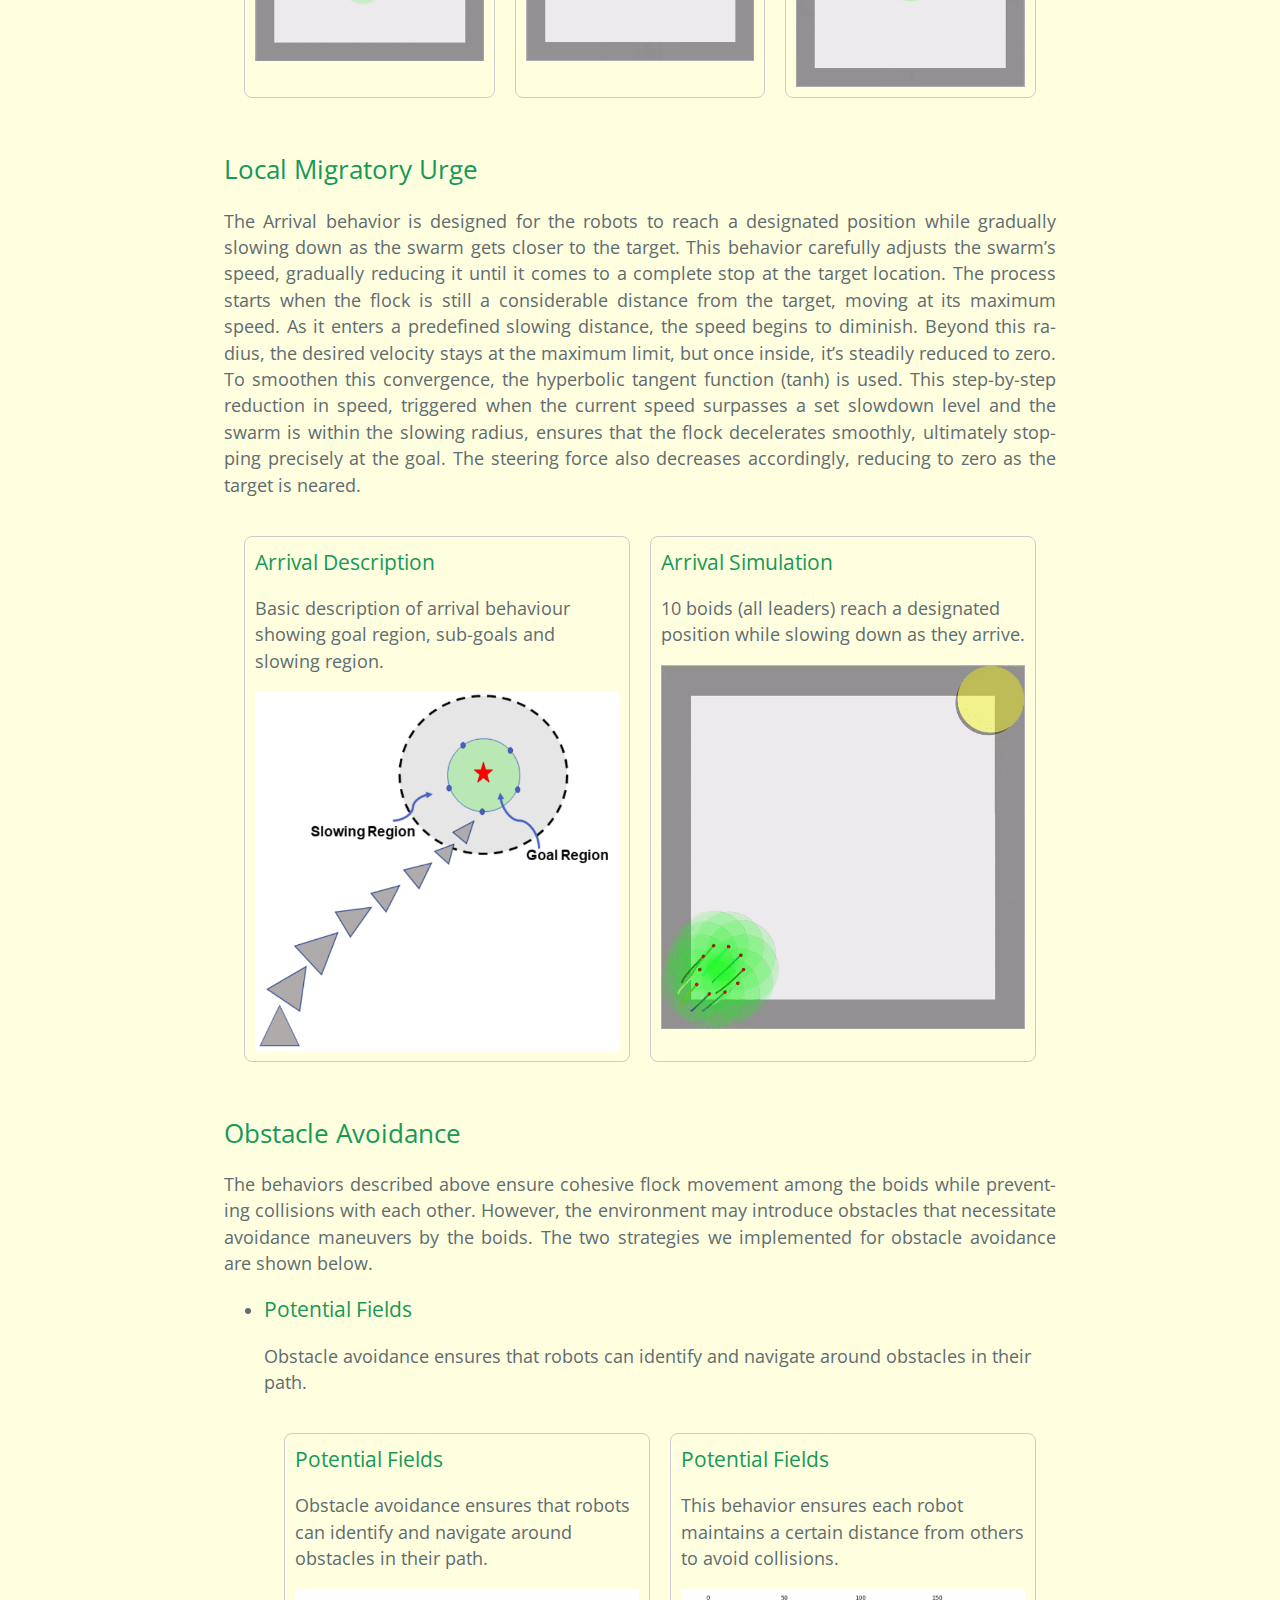
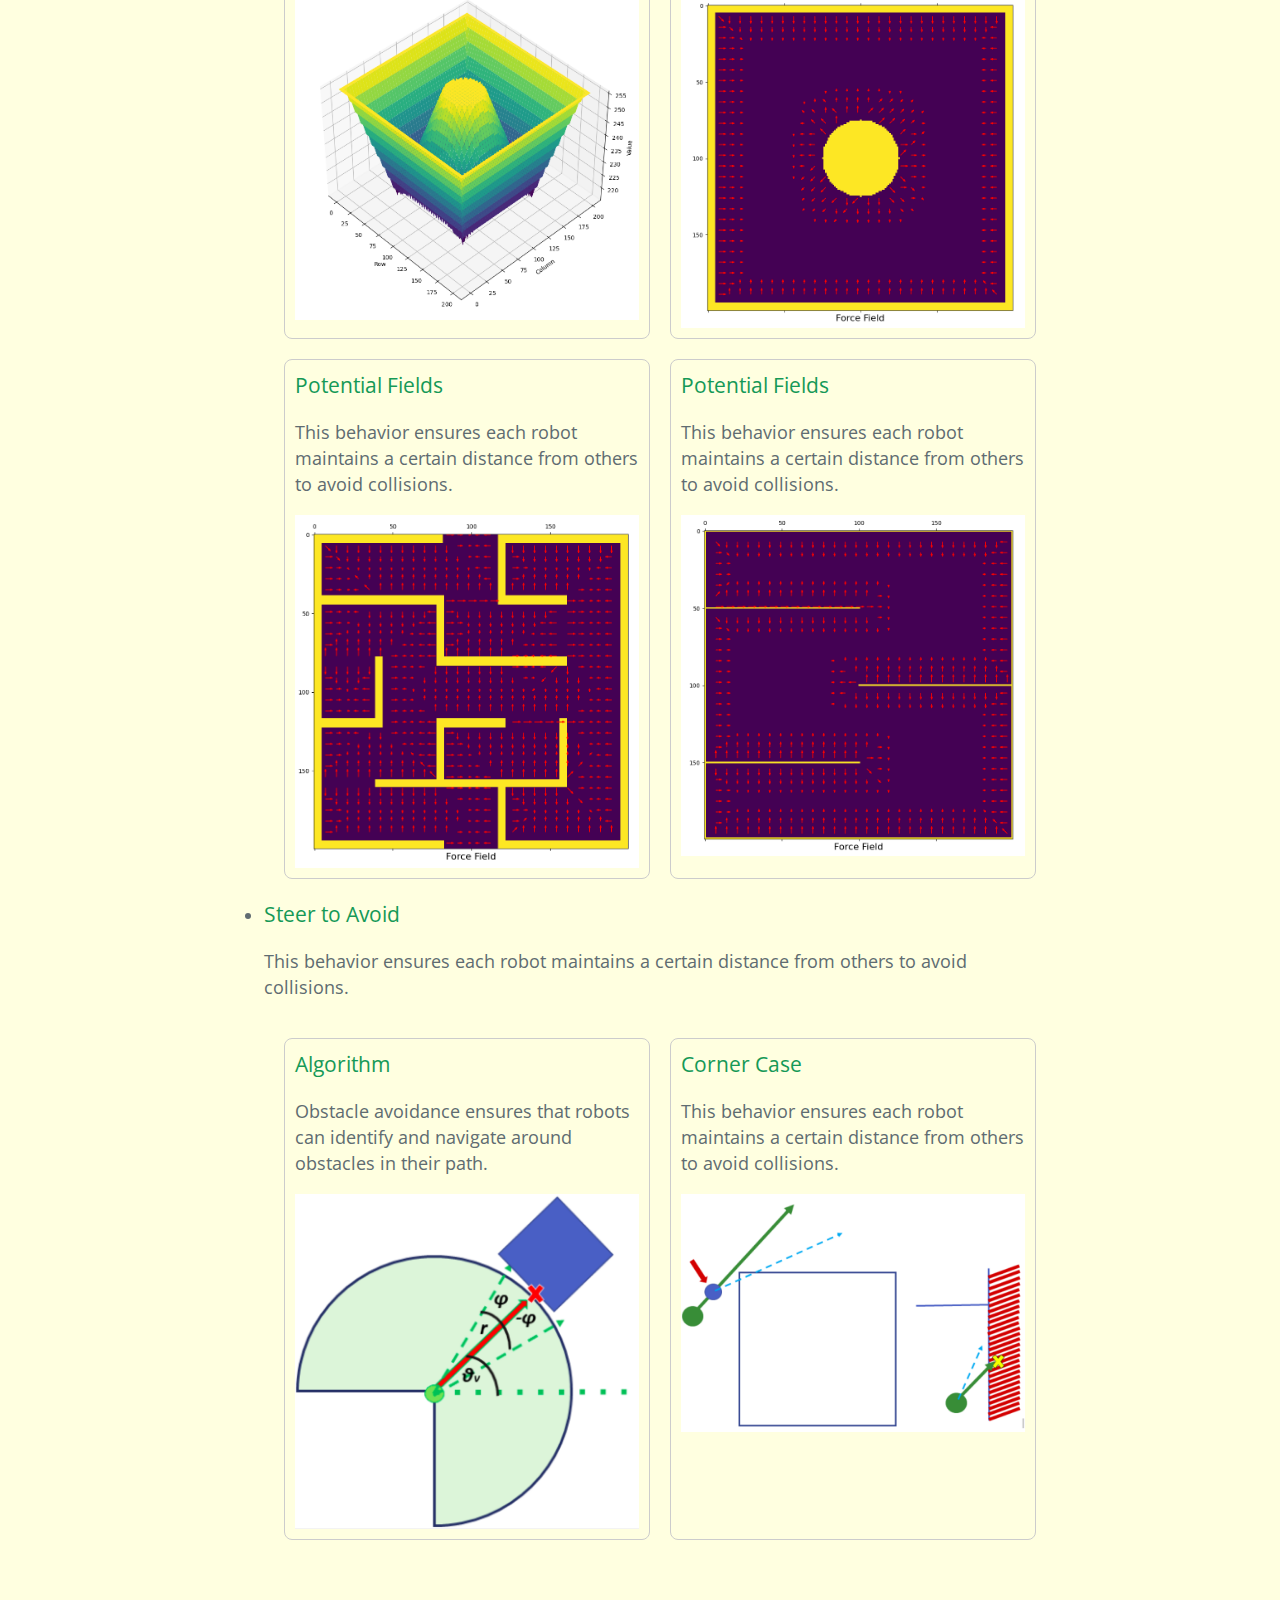
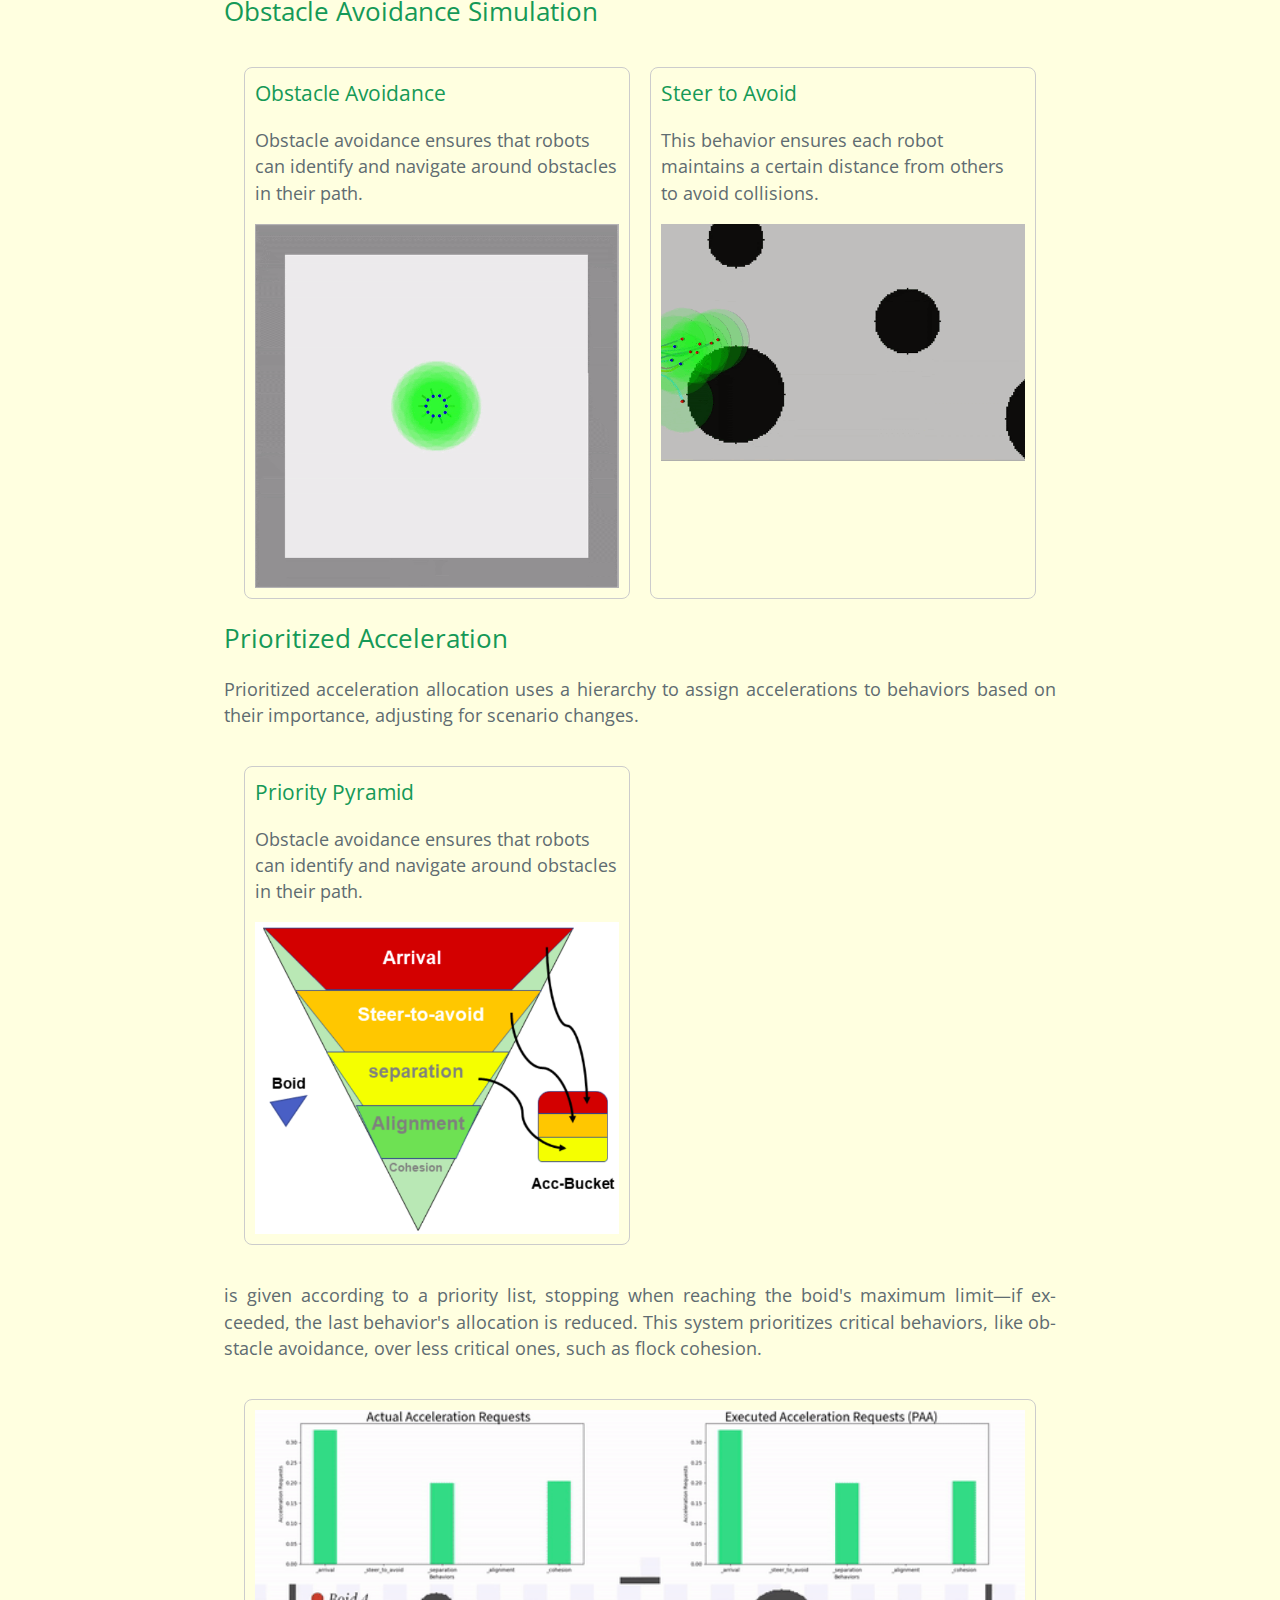
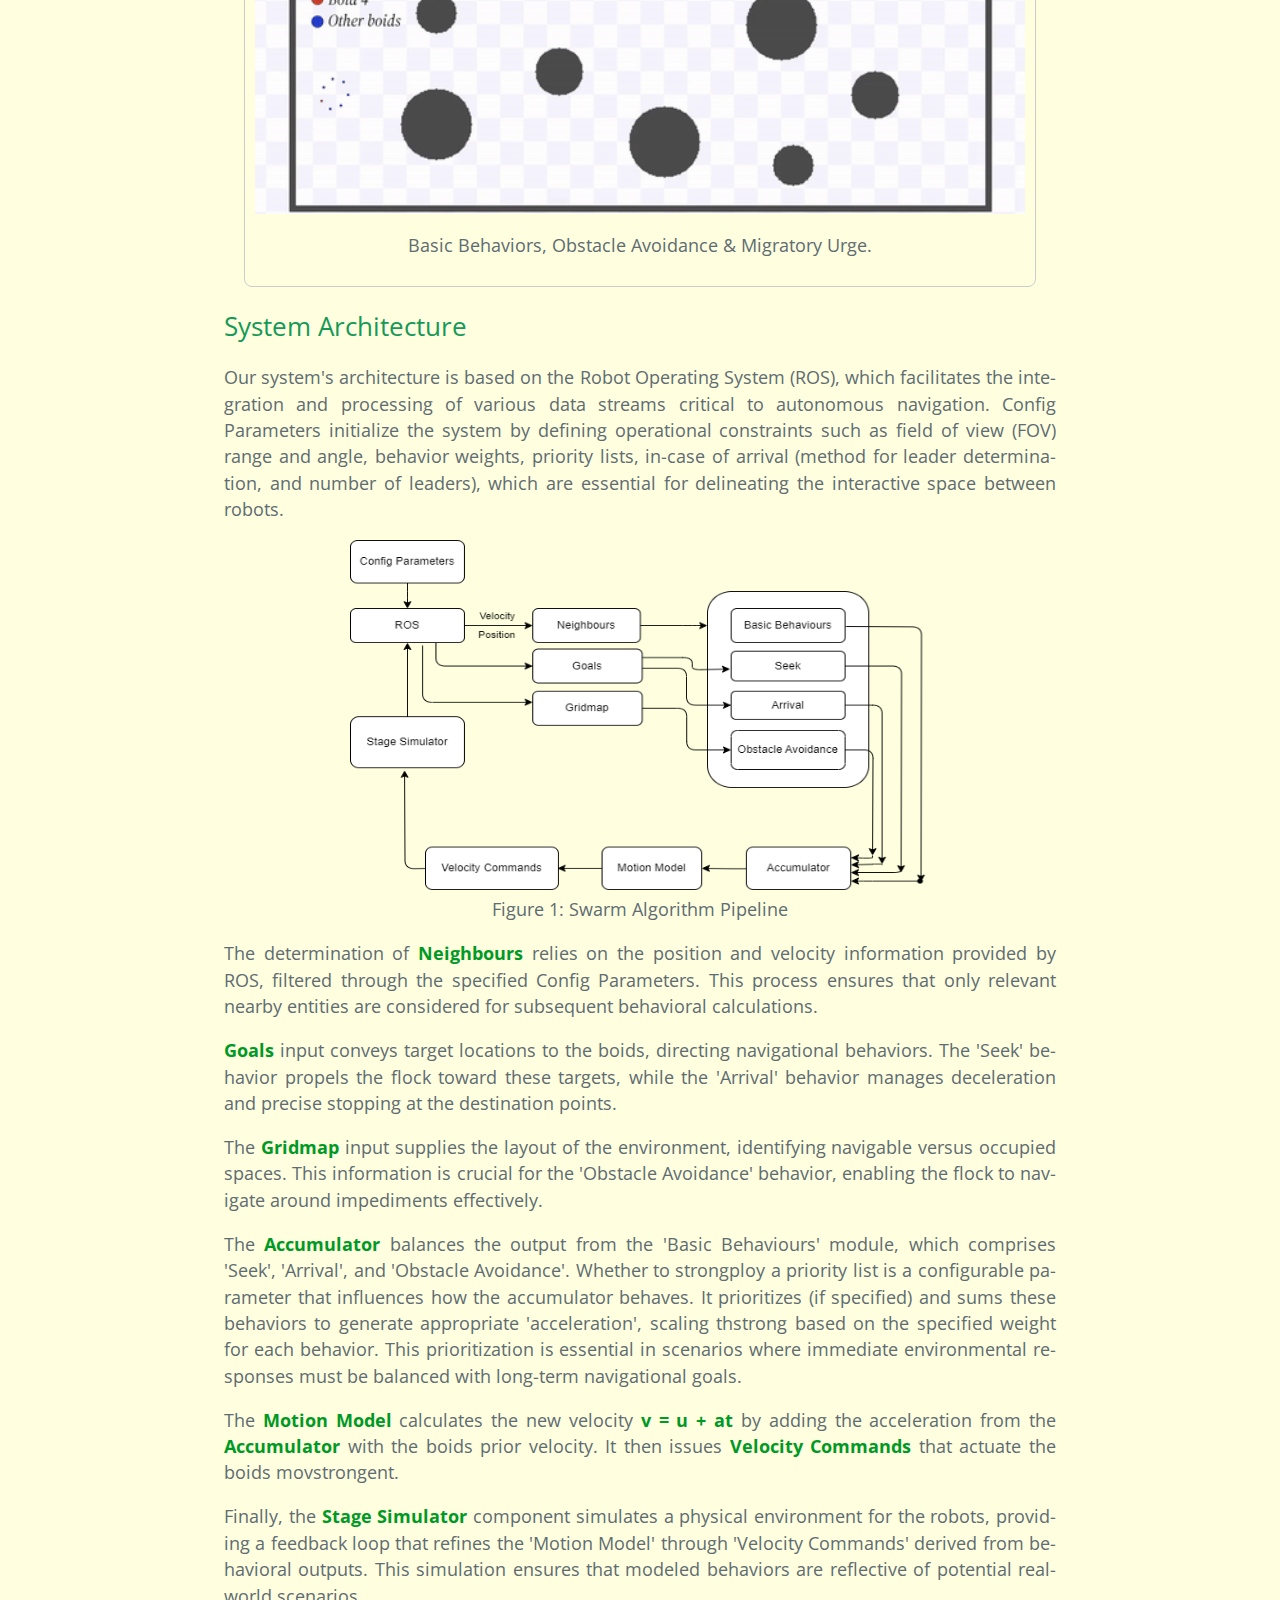
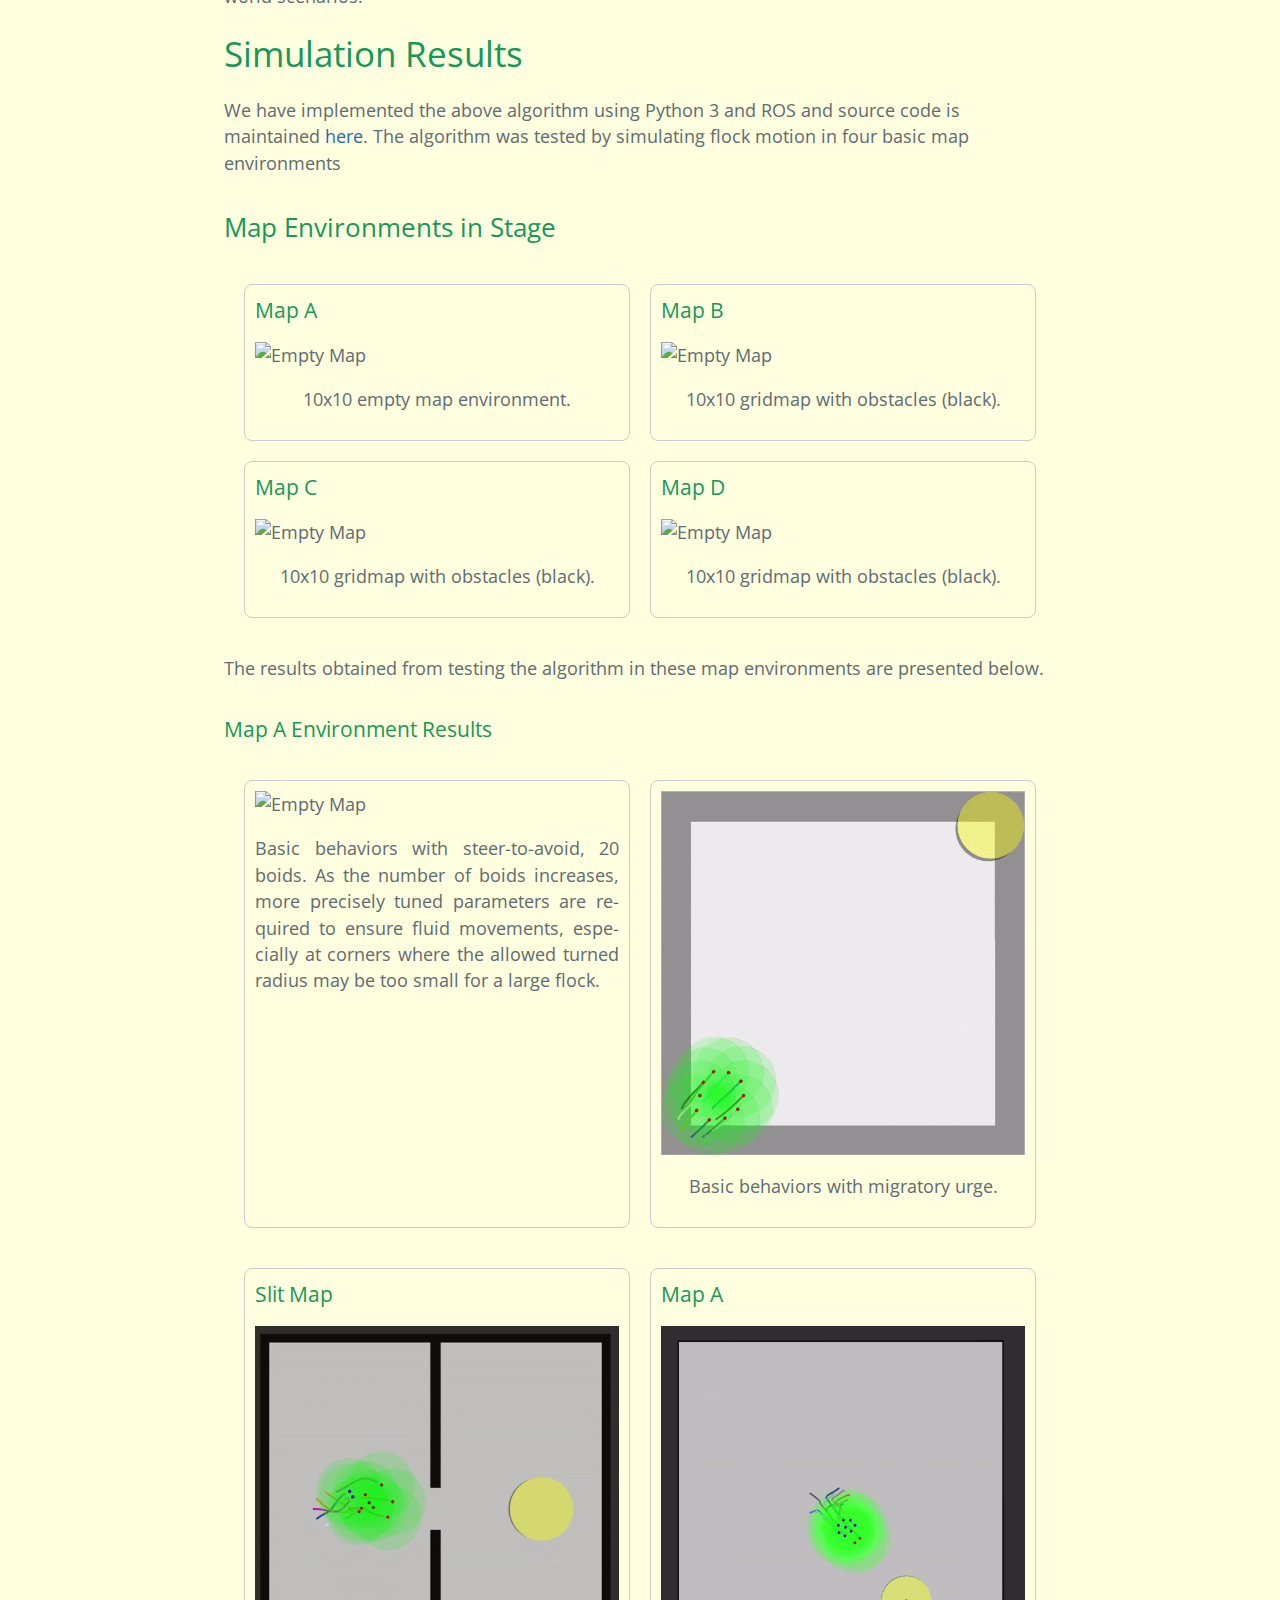
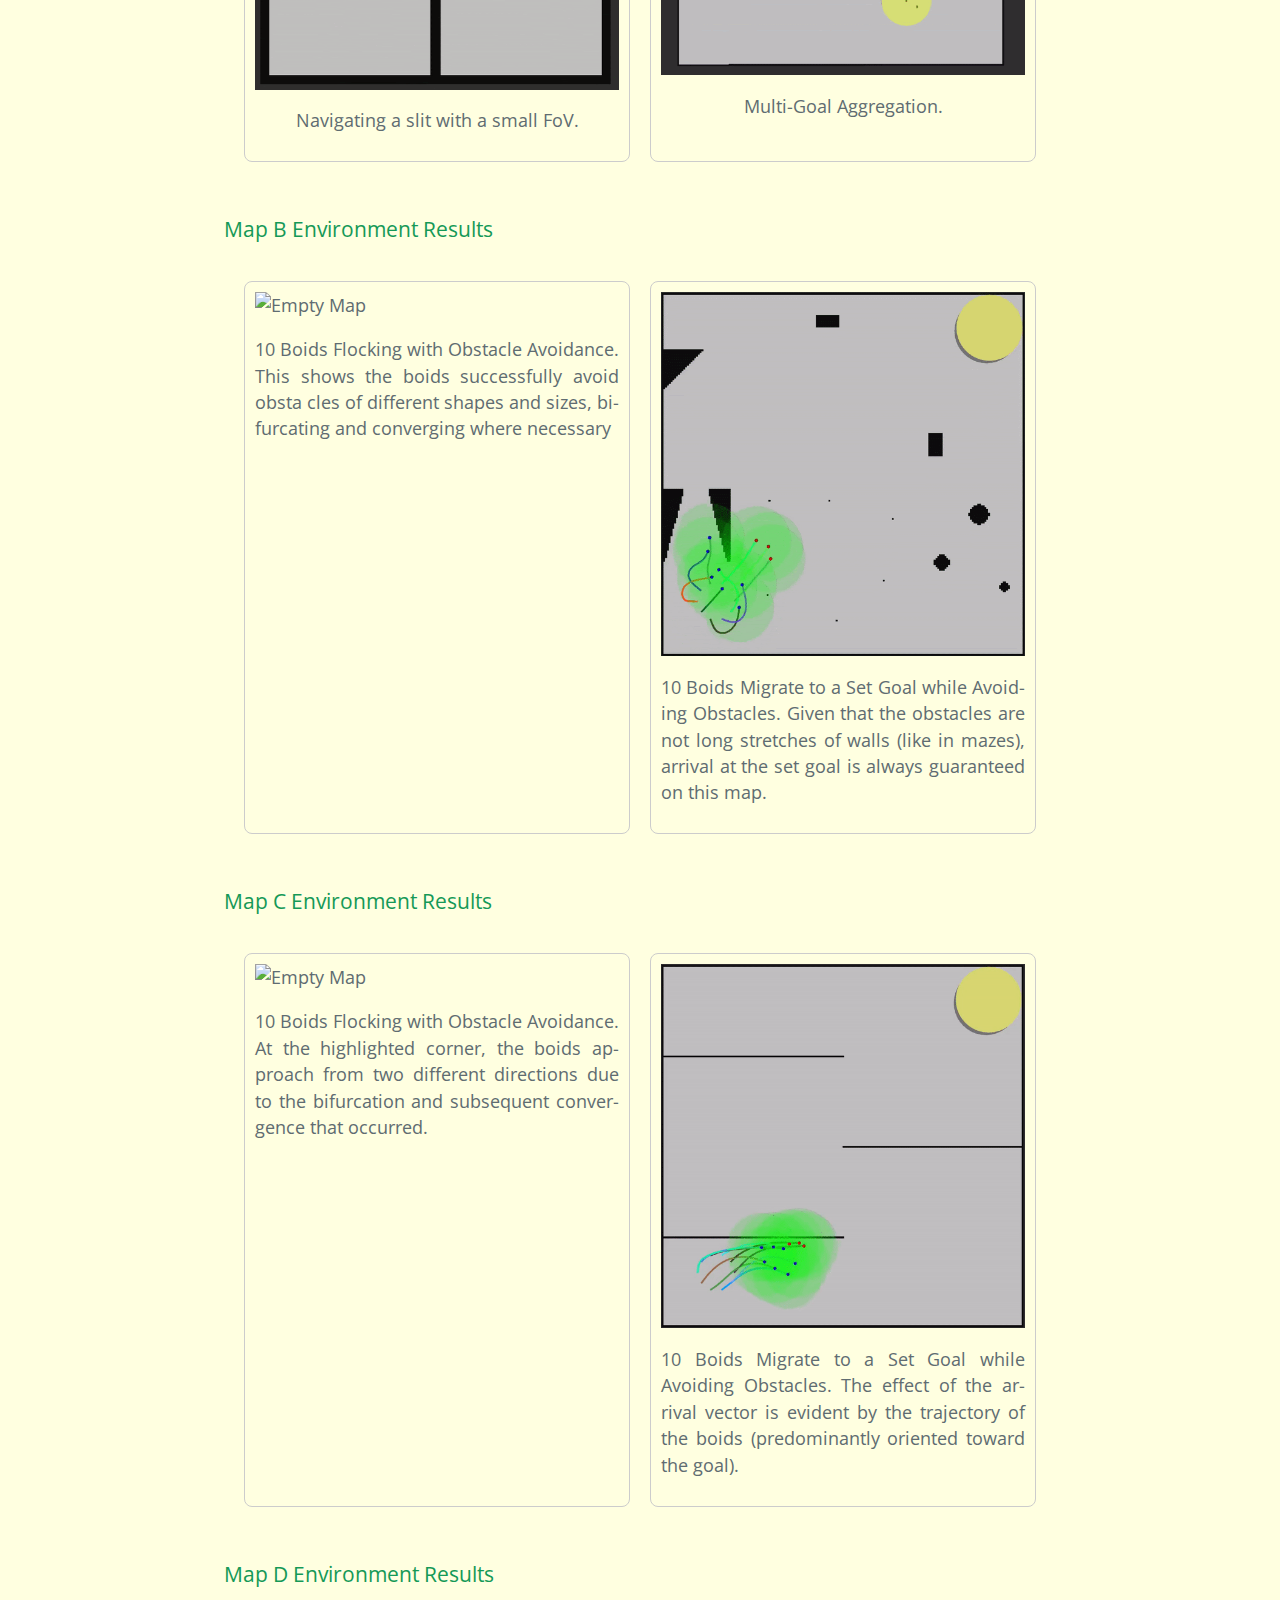
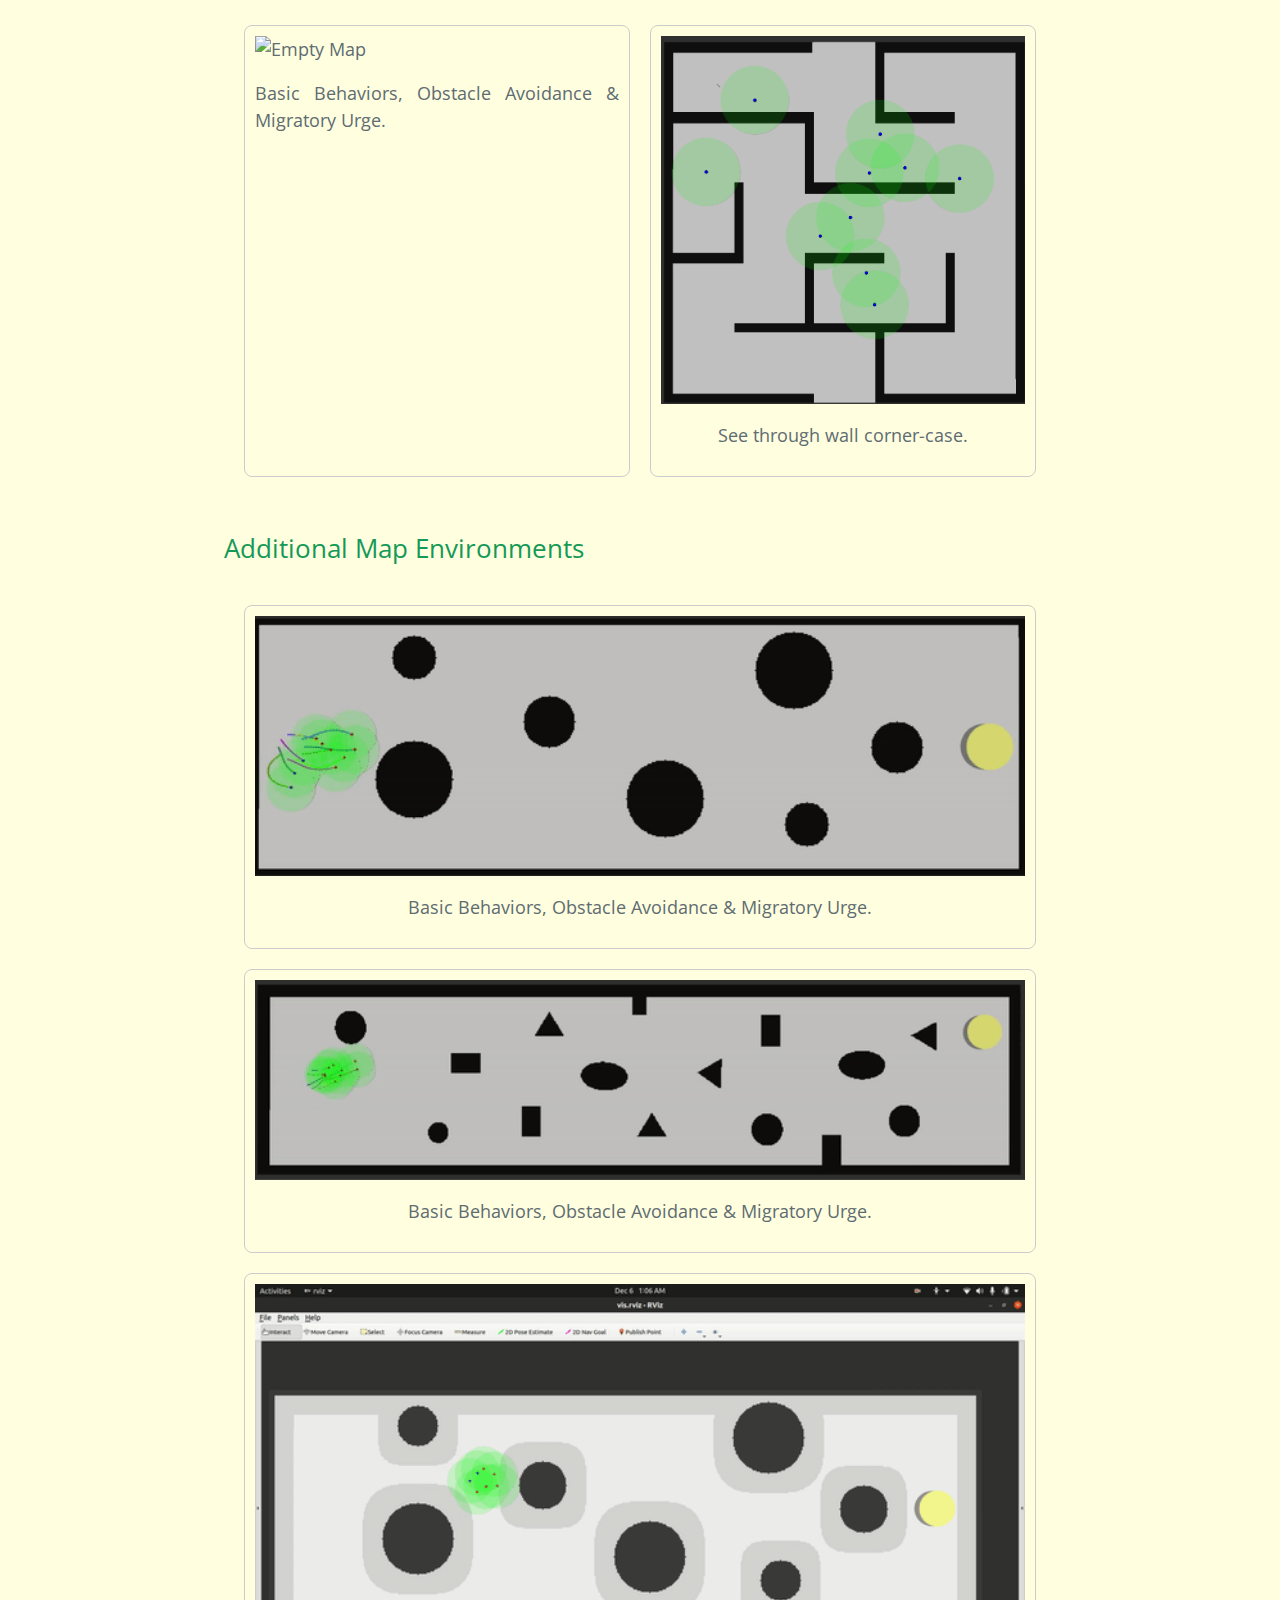
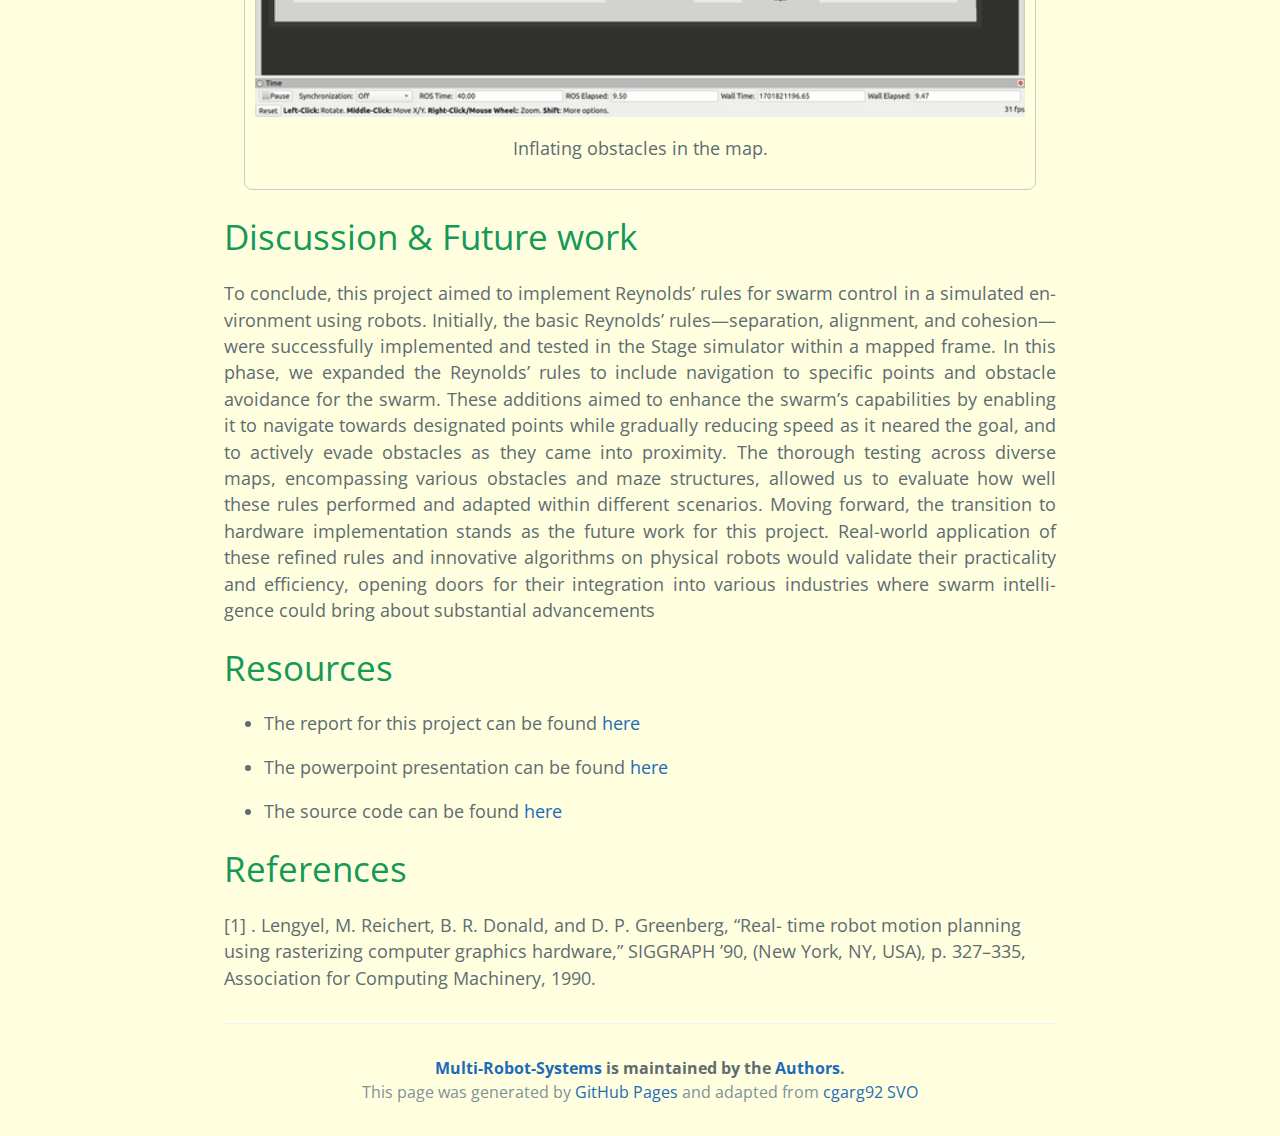
==== commit 7e783083: "added some new sections" ====
--- a/index.html
+++ b/index.html
@@ -68,9 +68,50 @@
 simulated settings </p>
 
 
+<section>
+<h1>Definition of Terms</h1>
+<ul>
+  <li><h2>Field of View</h2></li>
+  <div class="behaviors-grid">
+    <div class="behavior">
+      <h3>135 FoV</h3>
+      <p>Basic description of arrival behaviour showing goal region, sub-goals and slowing region.</p>
+      <div class="behavior-images">
+        <img src="assets/Images/Results and Plots/FoV/135_fov.png" alt="135 degrees FoV">
+      </div>
+    </div>
+    <div class="behavior">
+      <h3>360 FoV</h3>
+      <p>10 boids (all leaders) reach a designated position while slowing down as they arrive.</p>
+      <div class="behavior-images">
+        <img src="assets/Images/Results and Plots/FoV/360_fov.png" alt="360 degrees FoV">
+      </div>
+    </div>
+  </div>
+
+  <li><h2>Local Neighbourhood</h2></li>
+  <div class="behaviors-grid">
+    <div class="behavior">
+      <h3>Description</h3>
+      <p>Basic description of arrival behaviour showing goal region, sub-goals and slowing region.</p>
+      <div class="behavior-images">
+        <img src="assets/Images/local_neighborhood/local_neighborhood_1.png" alt="Cohesion behavior">
+      </div>
+    </div>
+    <div class="behavior">
+      <h3>Simulation</h3>
+      <p>10 boids (all leaders) reach a designated position while slowing down as they arrive.</p>
+      <div class="behavior-images">
+        <img src="assets/Images/local_neighborhood/local_neighborhood_1.png" alt="Cohesion behavior">
+      </div>
+    </div>
+  </div>
+</ul>
+</section>
+
 <section id="implemented-behaviors">
-  <h2>Implemented Behaviors</h2>
-  <p>In this project, we have implemented various behaviors inspired by Reynolds' rules for multi-robot systems. These behaviors allow the robots to exhibit coordinated movements and achieve specific objectives. Each behavior serves a unique purpose and contributes to the overall functionality of the system.</p>
+  <h1>Achieving Coordination</h1>
+  <p>We implemented various behaviors inspired by Reynolds' rules for multi-robot systems. These behaviors allow the robots to exhibit coordinated movements and achieve specific objectives. Each behavior serves a unique purpose and contributes to the overall functionality of the system.</p>
 
 <!-- <h2>Basic Behaviors</h2>
 <div class="behaviors-grid">
@@ -125,17 +166,31 @@
 
 
 <h2 >Local Migratory Urge</h2>
-<div class="behaviors-grid">
-  <!-- <div class="behavior">
-    <h3>Seek</h3>
-    <p>This behavior guides robots to move towards a target point or area.</p>
-    <div class="behavior-images">
-      <img src="assets/gif/Cohesion.gif" alt="Cohesion behavior">
-    </div>
-  </div> -->
-  <div class="behavior">
-    <h3>Arrival</h3>
-    <p>Arrival behavior is designed for the robots to reach a designated position while slowing down as they arrive.</p>
+ <p id="explanation"> The Arrival behavior is designed for the robots to reach a designated position while gradually slowing down as the swarm
+  gets closer to the target. This behavior carefully adjusts the swarm’s
+  speed, gradually reducing it until it comes to a complete
+  stop at the target location. The process starts when the flock
+  is still a considerable distance from the target, moving at its
+  maximum speed. As it enters a predefined slowing distance, the speed begins to diminish. Beyond this radius, the
+  desired velocity stays at the maximum limit, but once inside,
+  it’s steadily reduced to zero. To smoothen this convergence,
+  the hyperbolic tangent function (tanh) is used. This step-by-step reduction in speed, triggered when the current speed
+  surpasses a set slowdown level and the swarm is within the
+  slowing radius, ensures that the flock decelerates smoothly,
+  ultimately stopping precisely at the goal. The steering force
+  also decreases accordingly, reducing to zero as the target is
+  neared.</p>
+<div class="behaviors-grid">
+  <div class="behavior">
+    <h3>Arrival Description</h3>
+    <p>Basic description of arrival behaviour showing goal region, sub-goals and slowing region.</p>
+    <div class="behavior-images">
+      <img src="assets/Images/Seek Arrive/arrival.png" alt="Cohesion behavior">
+    </div>
+  </div>
+  <div class="behavior">
+    <h3>Arrival Simulation</h3>
+    <p>10 boids (all leaders) reach a designated position while slowing down as they arrive.</p>
     <div class="behavior-images">
       <img src="assets/gif/map_a2.gif" alt="Cohesion behavior">
     </div>
@@ -143,6 +198,66 @@
 </div>
 
 <h2 >Obstacle Avoidance</h2>
+<p id="explanation">The behaviors described above ensure cohesive flock movement among the boids while preventing collisions with each
+  other. However, the environment may introduce obstacles
+  that necessitate avoidance maneuvers by the boids. The two strategies we implemented for obstacle avoidance are shown below.</p>
+
+  <ul>
+    <li><h3>Potential Fields</h3></li>
+    <p>Obstacle avoidance ensures that robots can identify and navigate around obstacles in their path.</p>
+    <div class="behaviors-grid">
+      <div class="behavior">
+        <h3>Potential Fields</h3>
+        <p>Obstacle avoidance ensures that robots can identify and navigate around obstacles in their path.</p>
+        <div class="behavior-images">
+          <img src="assets/Images/Obstacle Avoidance/Potential Field/cricle_potfield.png" alt="Cohesion behavior">
+        </div>
+      </div>
+      <div class="behavior">
+        <h3>Potential Fields</h3>
+        <p>This behavior ensures each robot maintains a certain distance from others to avoid collisions.</p>
+        <div class="behavior-images">
+          <img src="assets/Images/Obstacle Avoidance/Potential Field/circle.png" alt="Steer to Avoid Image 2">
+        </div>
+      </div>
+      <div class="behavior">
+        <h3>Potential Fields</h3>
+        <p>This behavior ensures each robot maintains a certain distance from others to avoid collisions.</p>
+        <div class="behavior-images">
+          <img src="assets/Images/Obstacle Avoidance/Potential Field/hard_maze.png" alt="Steer to Avoid Image 2">
+        </div>
+      </div>
+      <div class="behavior">
+        <h3>Potential Fields</h3>
+        <p>This behavior ensures each robot maintains a certain distance from others to avoid collisions.</p>
+        <div class="behavior-images">
+          <img src="assets/Images/Obstacle Avoidance/Potential Field/simple_maze.png" alt="Steer to Avoid Image 2">
+        </div>
+      </div>
+    </div>
+
+    <li><h3>Steer to Avoid</h3></li>
+    <p>This behavior ensures each robot maintains a certain distance from others to avoid collisions.</p>
+    <div class="behaviors-grid">
+      <div class="behavior">
+        <h3>Algorithm</h3>
+        <p>Obstacle avoidance ensures that robots can identify and navigate around obstacles in their path.</p>
+        <div class="behavior-images">
+          <img src="assets/Images/Obstacle Avoidance/See to Avoid/steer_to_avoid.png" alt="Cohesion behavior">
+        </div>
+      </div>
+      <div class="behavior">
+        <h3>Corner Case</h3>
+        <p>This behavior ensures each robot maintains a certain distance from others to avoid collisions.</p>
+        <div class="behavior-images">
+          <img src="assets/Images/Obstacle Avoidance/See to Avoid/corners.png" alt="Steer to Avoid Image 2">
+        </div>
+      </div>
+    </div>
+  </ul>
+
+ 
+<h2>Obstacle Avoidance Simulation</h2>
 <div class="behaviors-grid">
   <div class="behavior">
     <h3>Obstacle Avoidance</h3>
@@ -166,7 +281,19 @@
 
 <section>
   <h2 id="algorithm-description">Prioritized Acceleration</h2>
-  <p id="explanation">Prioritized acceleration allocation uses a hierarchy to assign accelerations to behaviors based on their importance, adjusting for scenario changes. Acceleration is given according to a priority list, stopping when reaching the boid's maximum limit—if exceeded, the last behavior's allocation is reduced. This system prioritizes critical behaviors, like obstacle avoidance, over less critical ones, such as flock cohesion.</p>
+  <p id="explanation">Prioritized acceleration allocation uses a hierarchy to assign accelerations to behaviors based on their importance, adjusting for scenario changes.</p> 
+  
+  <div class="behaviors-grid">
+    <div class="behavior">
+      <h3>Priority Pyramid</h3>
+      <p>Obstacle avoidance ensures that robots can identify and navigate around obstacles in their path.</p>
+      <div class="behavior-images">
+        <img src="assets/Images/Acceleration/prioritized_acceleration.png" alt="prioritized acceleration pyramid">
+      </div>
+    </div>
+  </div>
+</ul>
+  <p id="explanation"> is given according to a priority list, stopping when reaching the boid's maximum limit—if exceeded, the last behavior's allocation is reduced. This system prioritizes critical behaviors, like obstacle avoidance, over less critical ones, such as flock cohesion.</p>
   <!-- <div class="behaviors-grid">
     <div class="behavior">
       <div class="behavior-images">
@@ -236,28 +363,28 @@
   <div class="behavior">
     <h3>Map A</h3>
     <div class="behavior-images">
-      <img src="assets/images/map_a.png" alt="Empty Map">
+      <img src="assets/images/mapA.png" alt="Empty Map">
     </div>
     <p id="explanation">10x10 empty map environment.</p>
   </div>
   <div class="behavior">
     <h3>Map B</h3>
     <div class="behavior-images">
-      <img src="assets/images/map_b.png" alt="Empty Map">
+      <img src="assets/images/mapB.png" alt="Empty Map">
     </div>
     <p id="explanation">10x10 gridmap with obstacles (black).</p>
   </div>
   <div class="behavior">
     <h3>Map C</h3>
     <div class="behavior-images">
-      <img src="assets/images/map_c.png" alt="Empty Map">
+      <img src="assets/images/mapC.png" alt="Empty Map">
     </div>
     <p id="explanation">10x10 gridmap with obstacles (black).</p>
   </div>
   <div class="behavior">
     <h3>Map D</h3>
     <div class="behavior-images">
-      <img src="assets/images/map_d.png" alt="Empty Map">
+      <img src="assets/images/mapD.png" alt="Empty Map">
     </div>
     <p id="explanation">10x10 gridmap with obstacles (black).</p>
   </div>
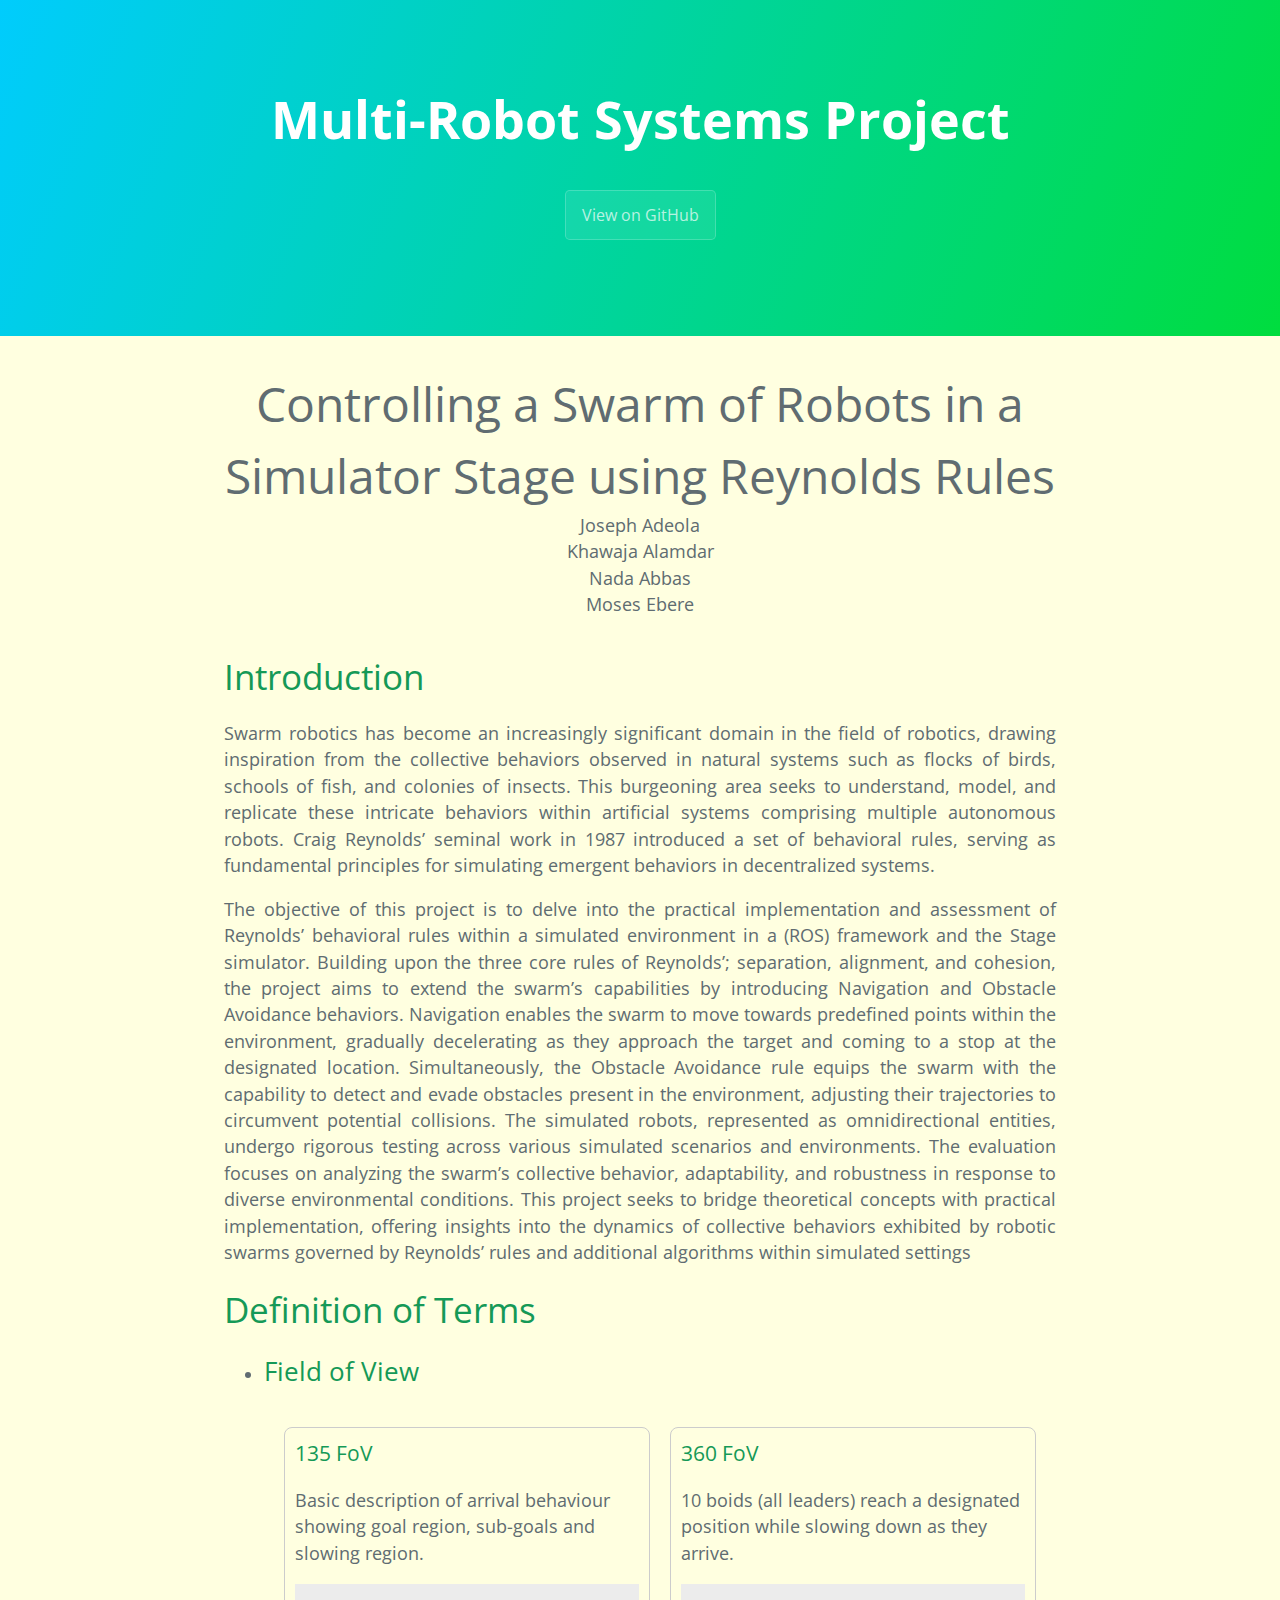
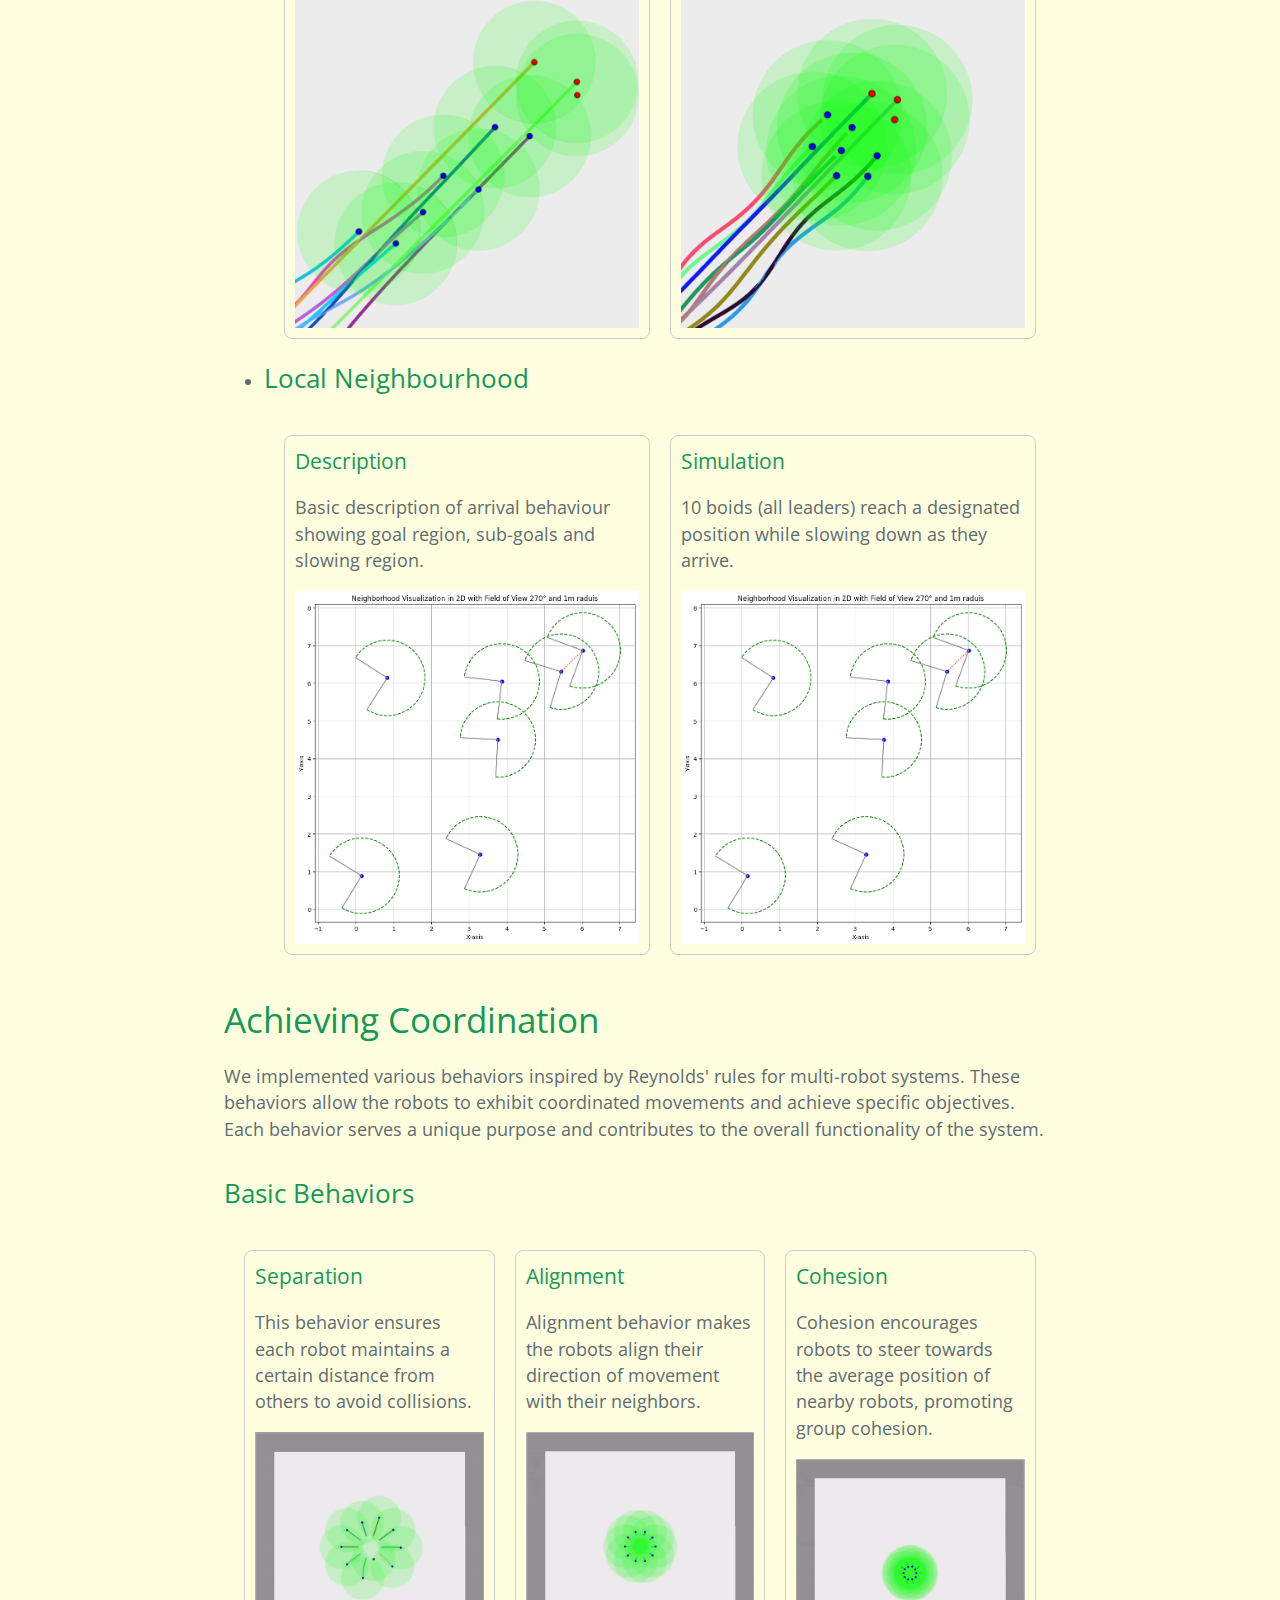
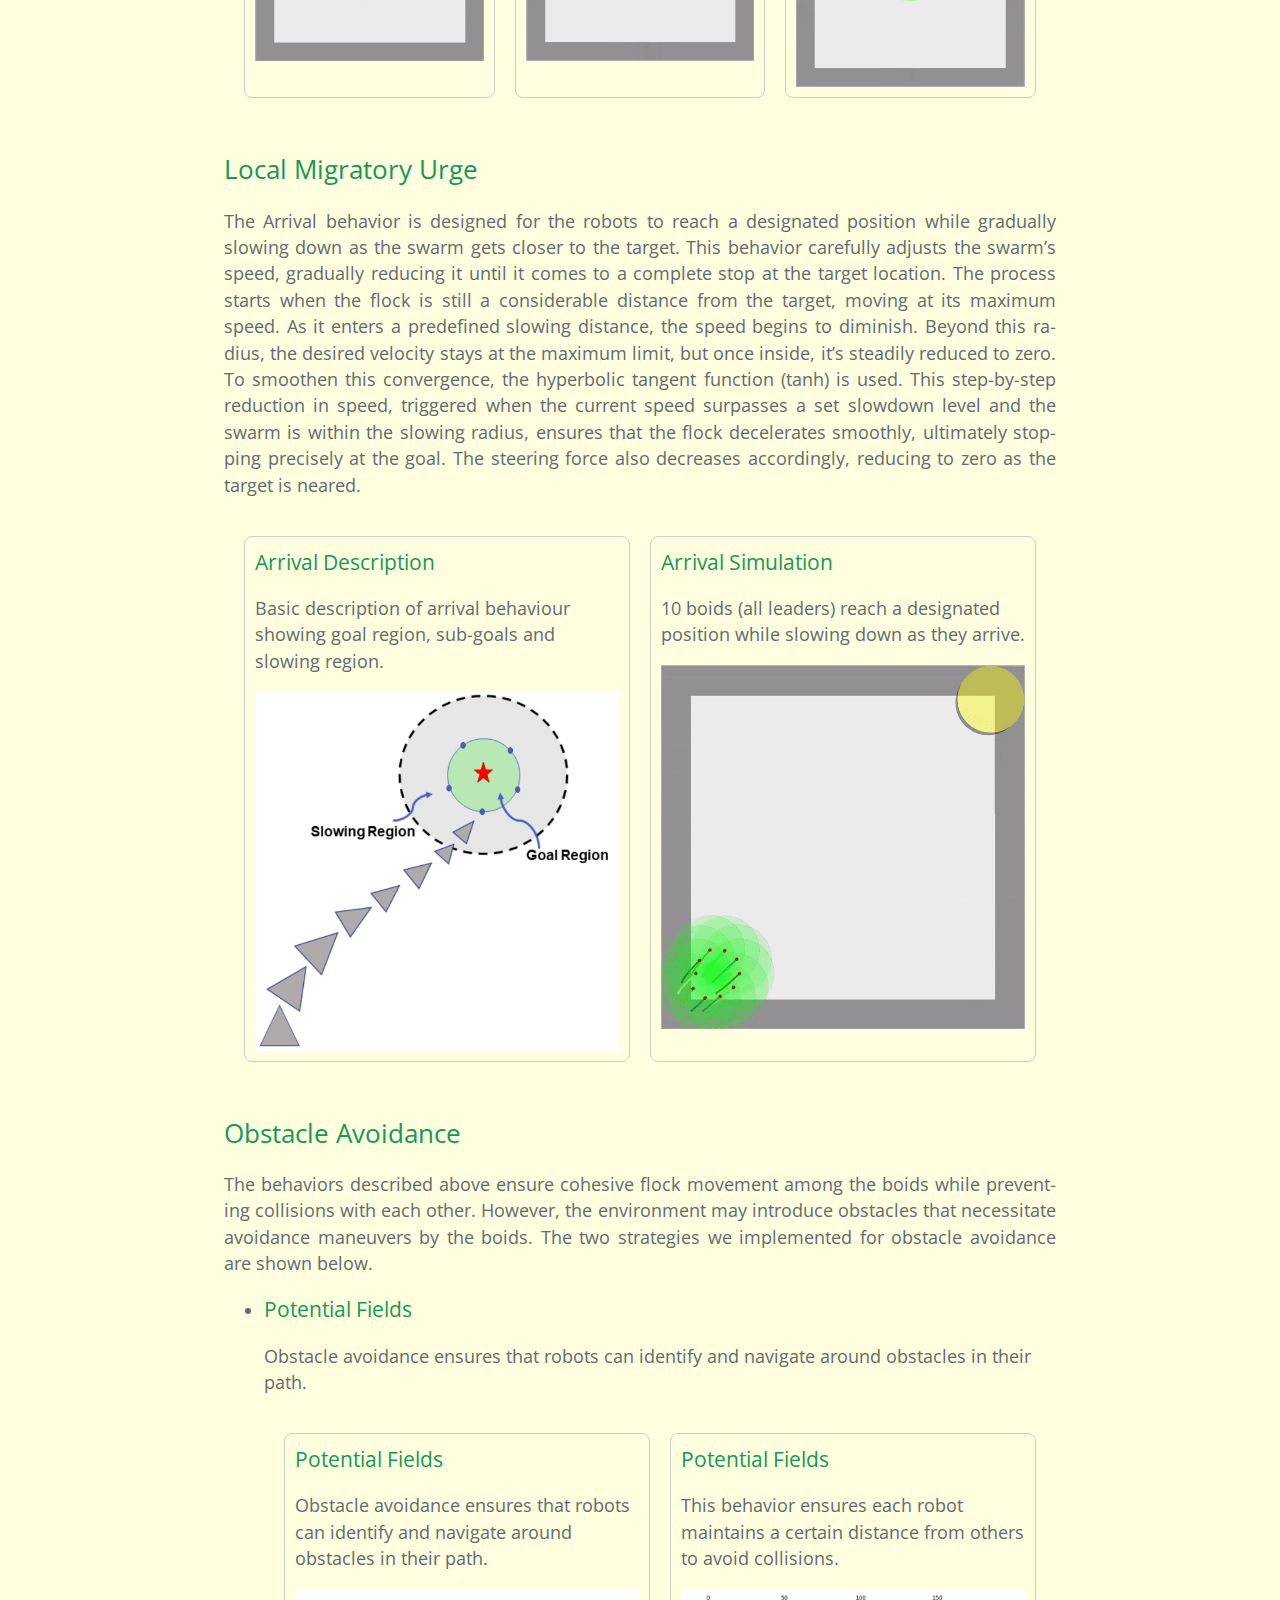
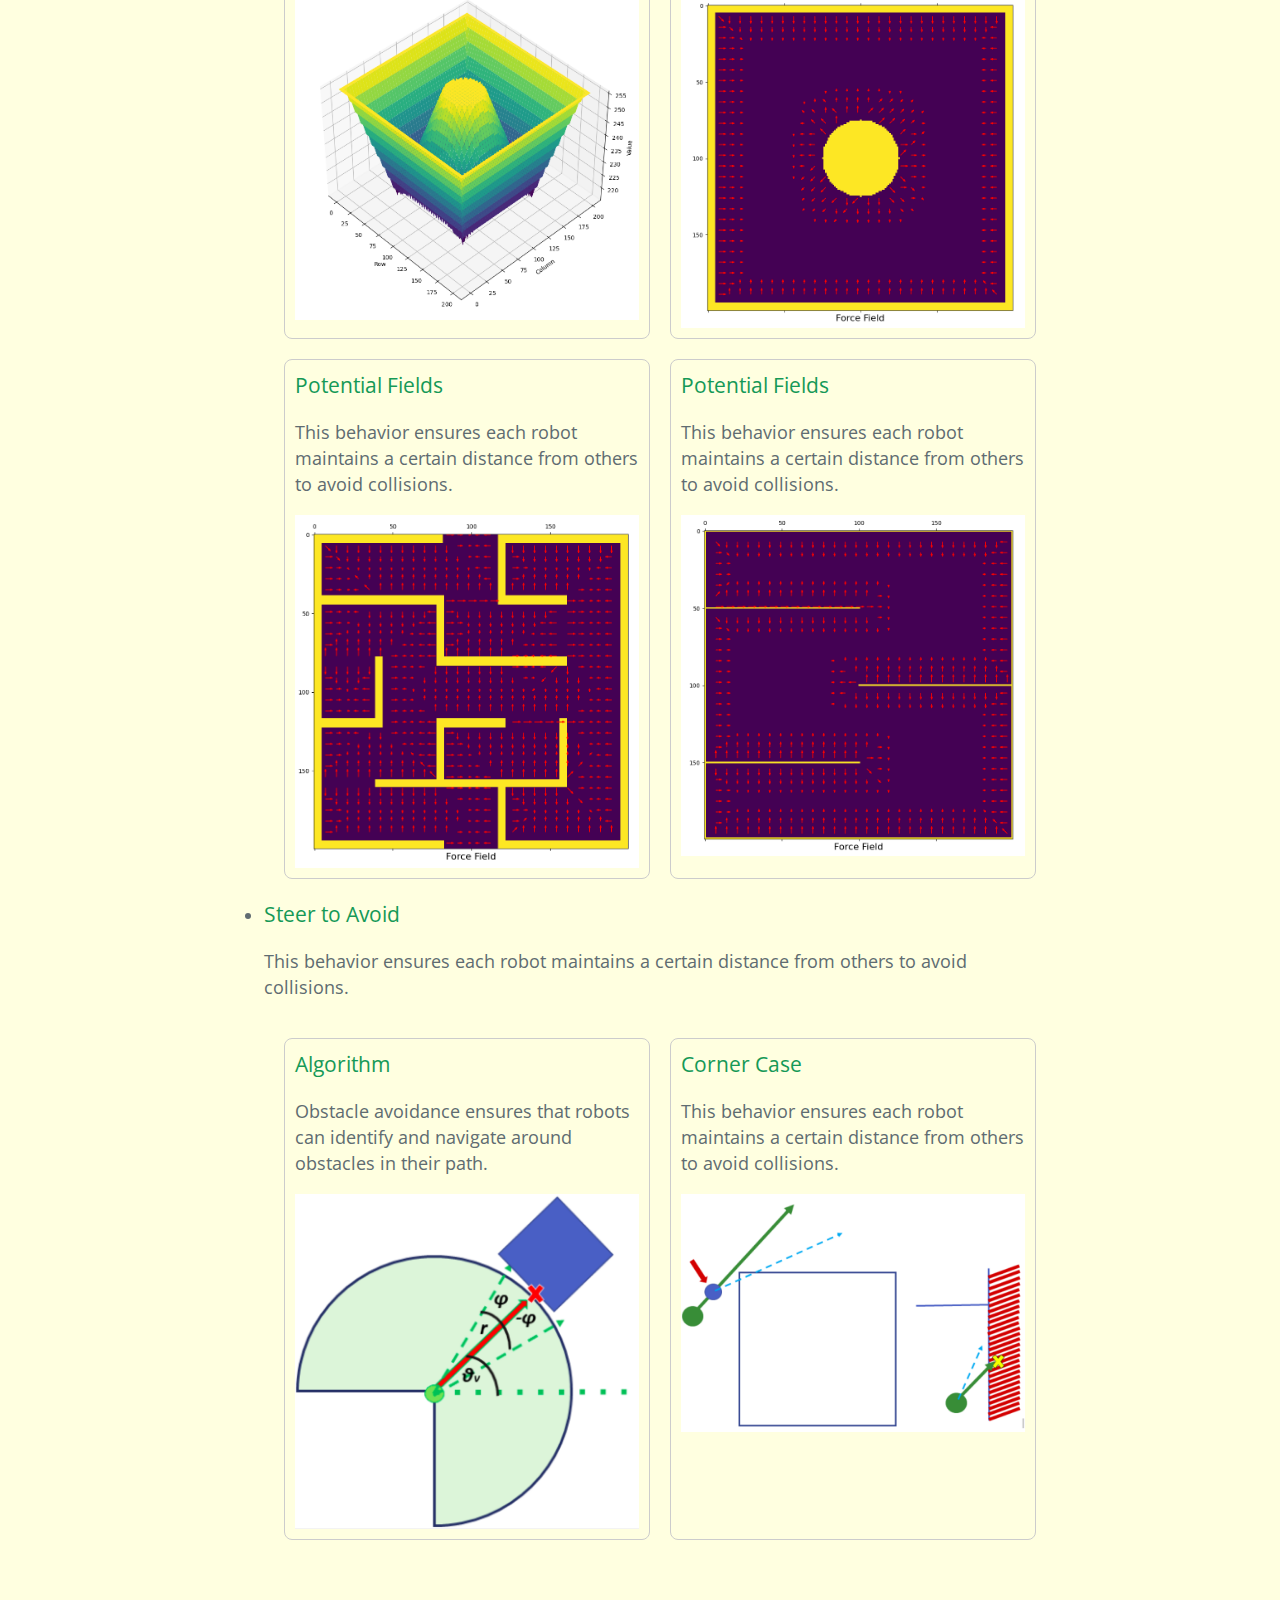
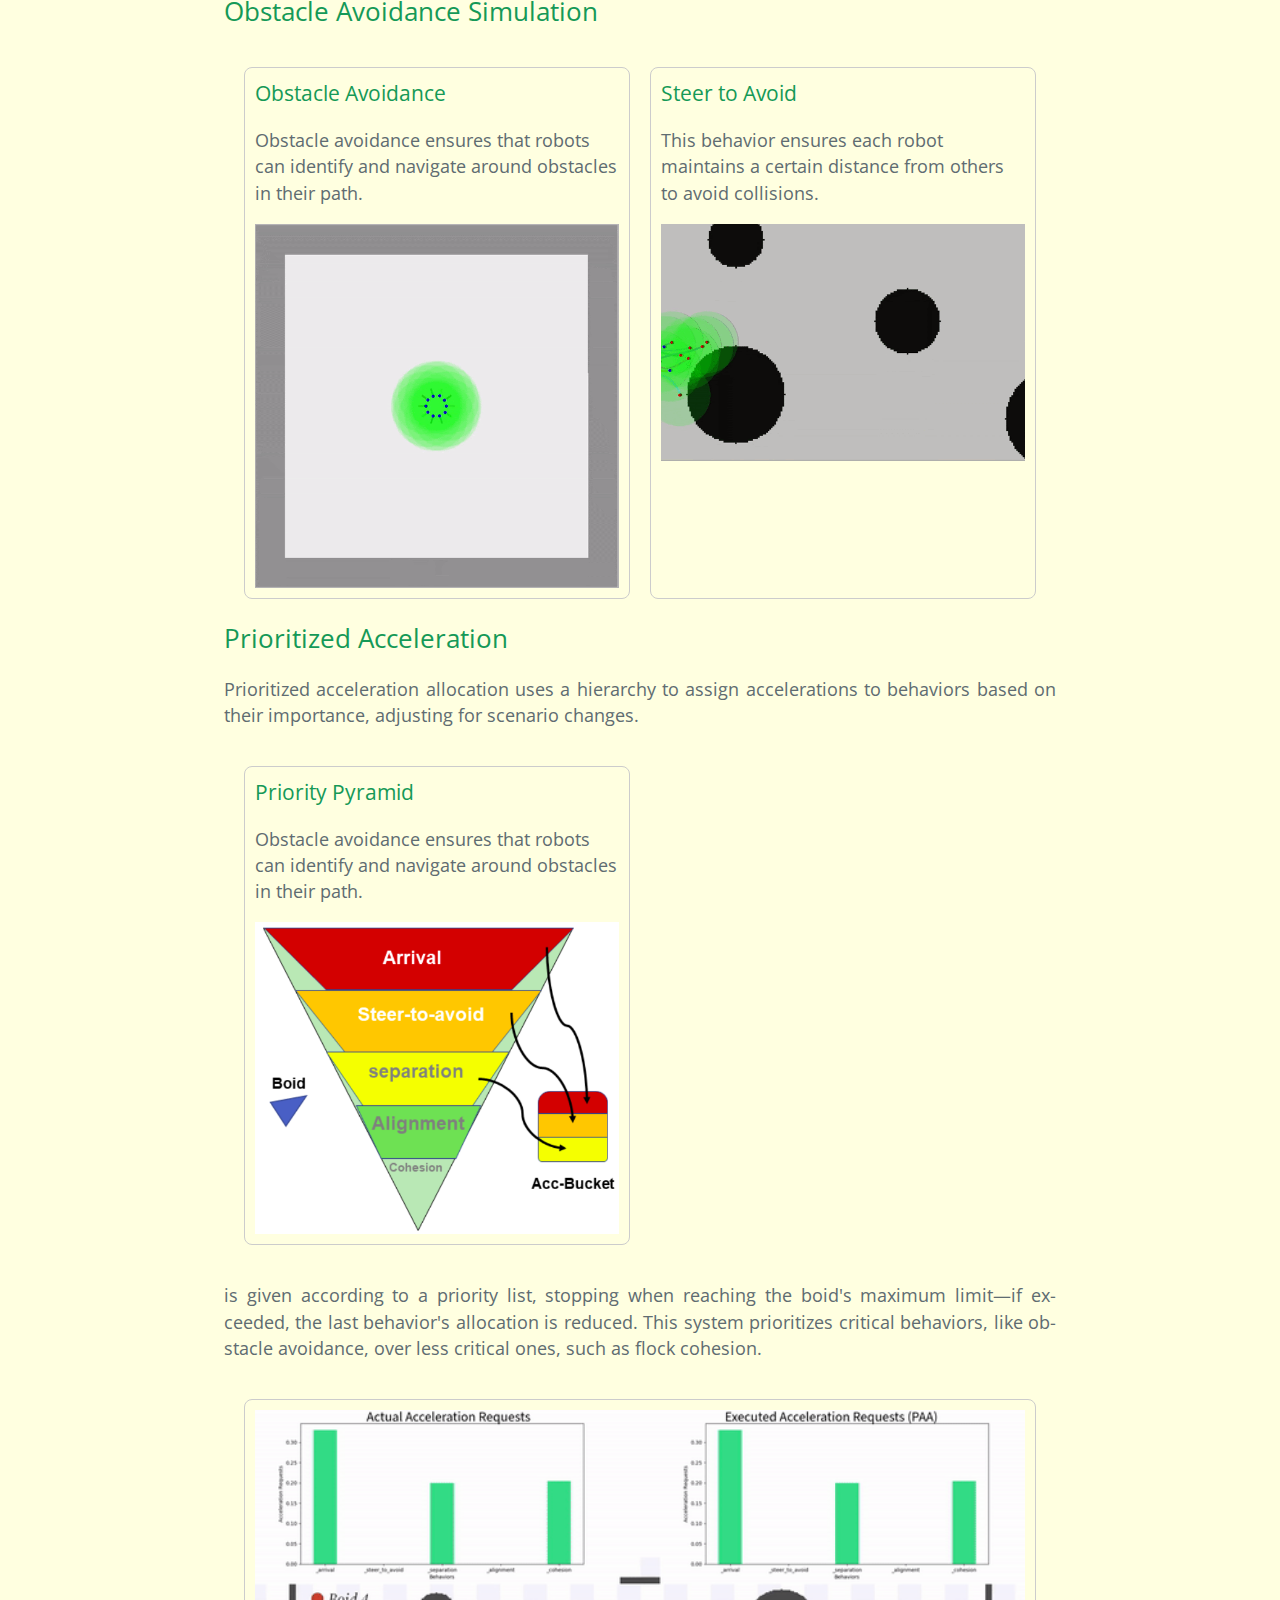
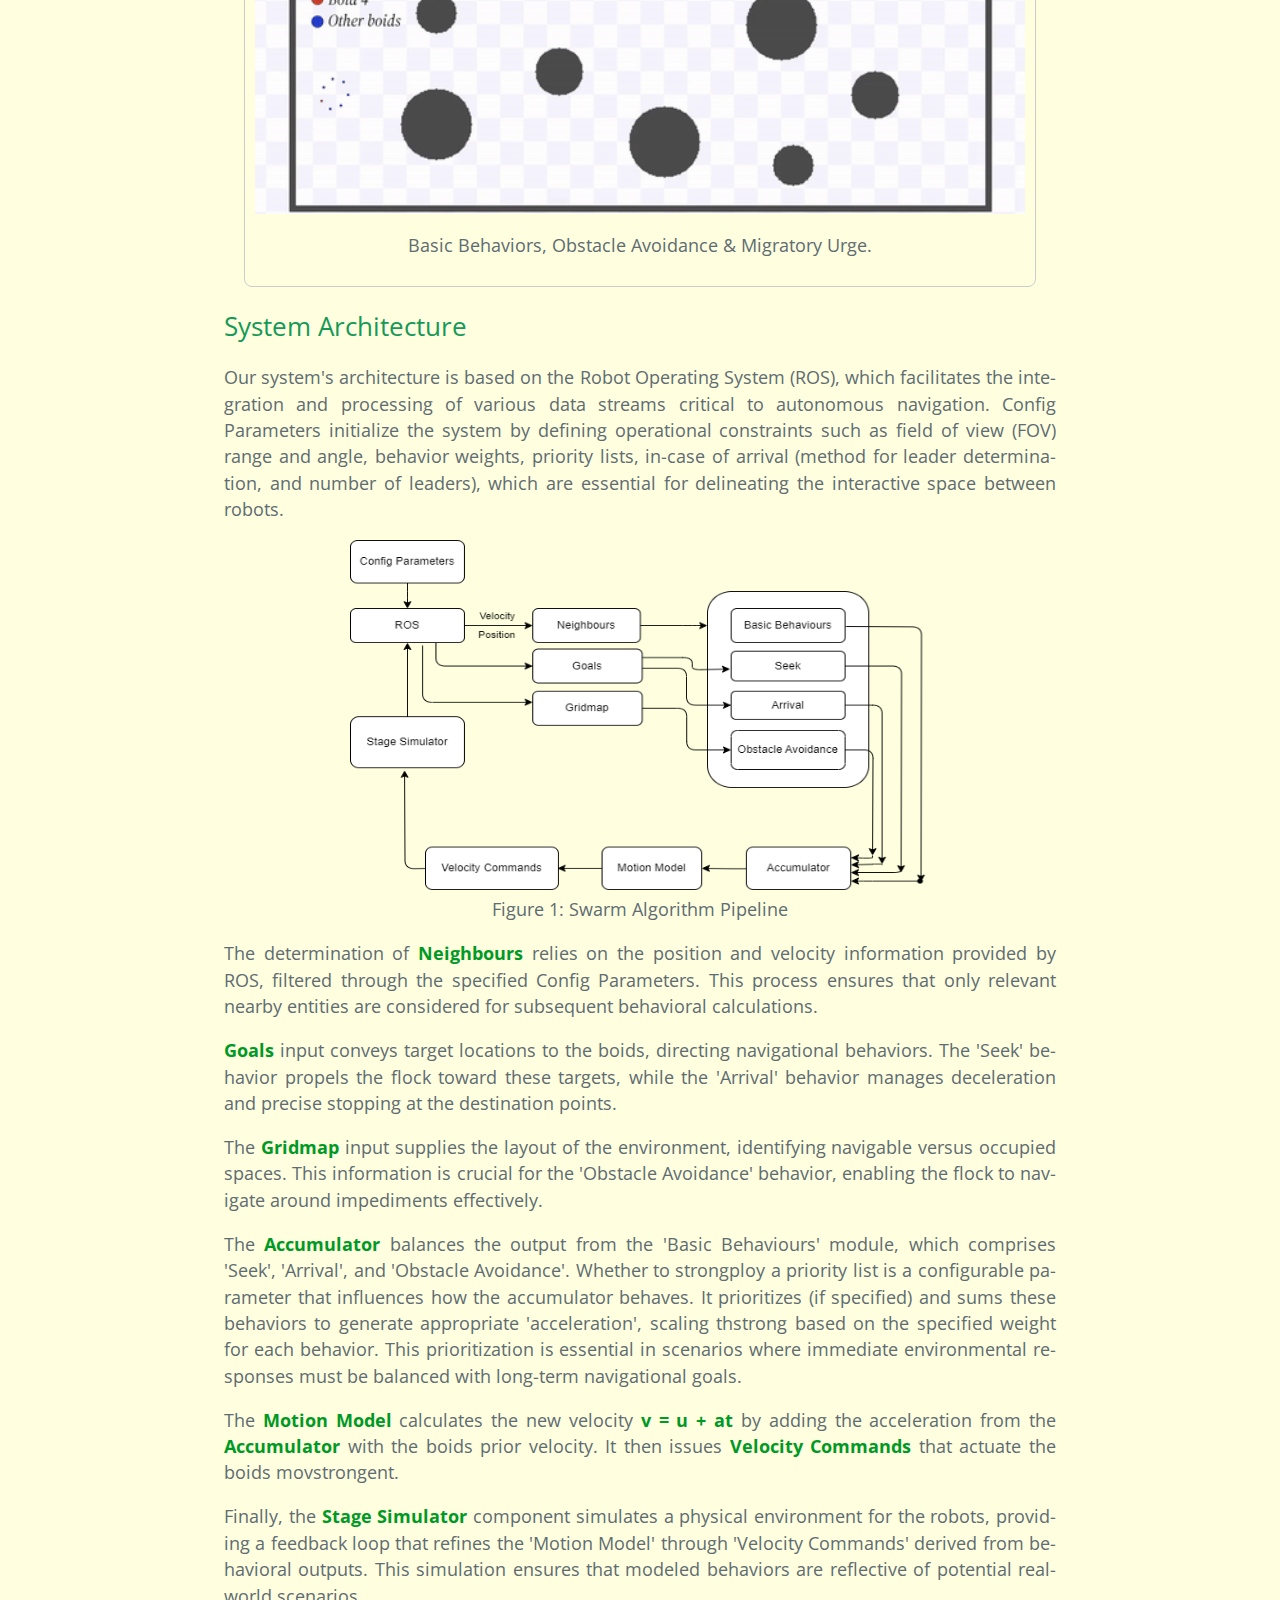
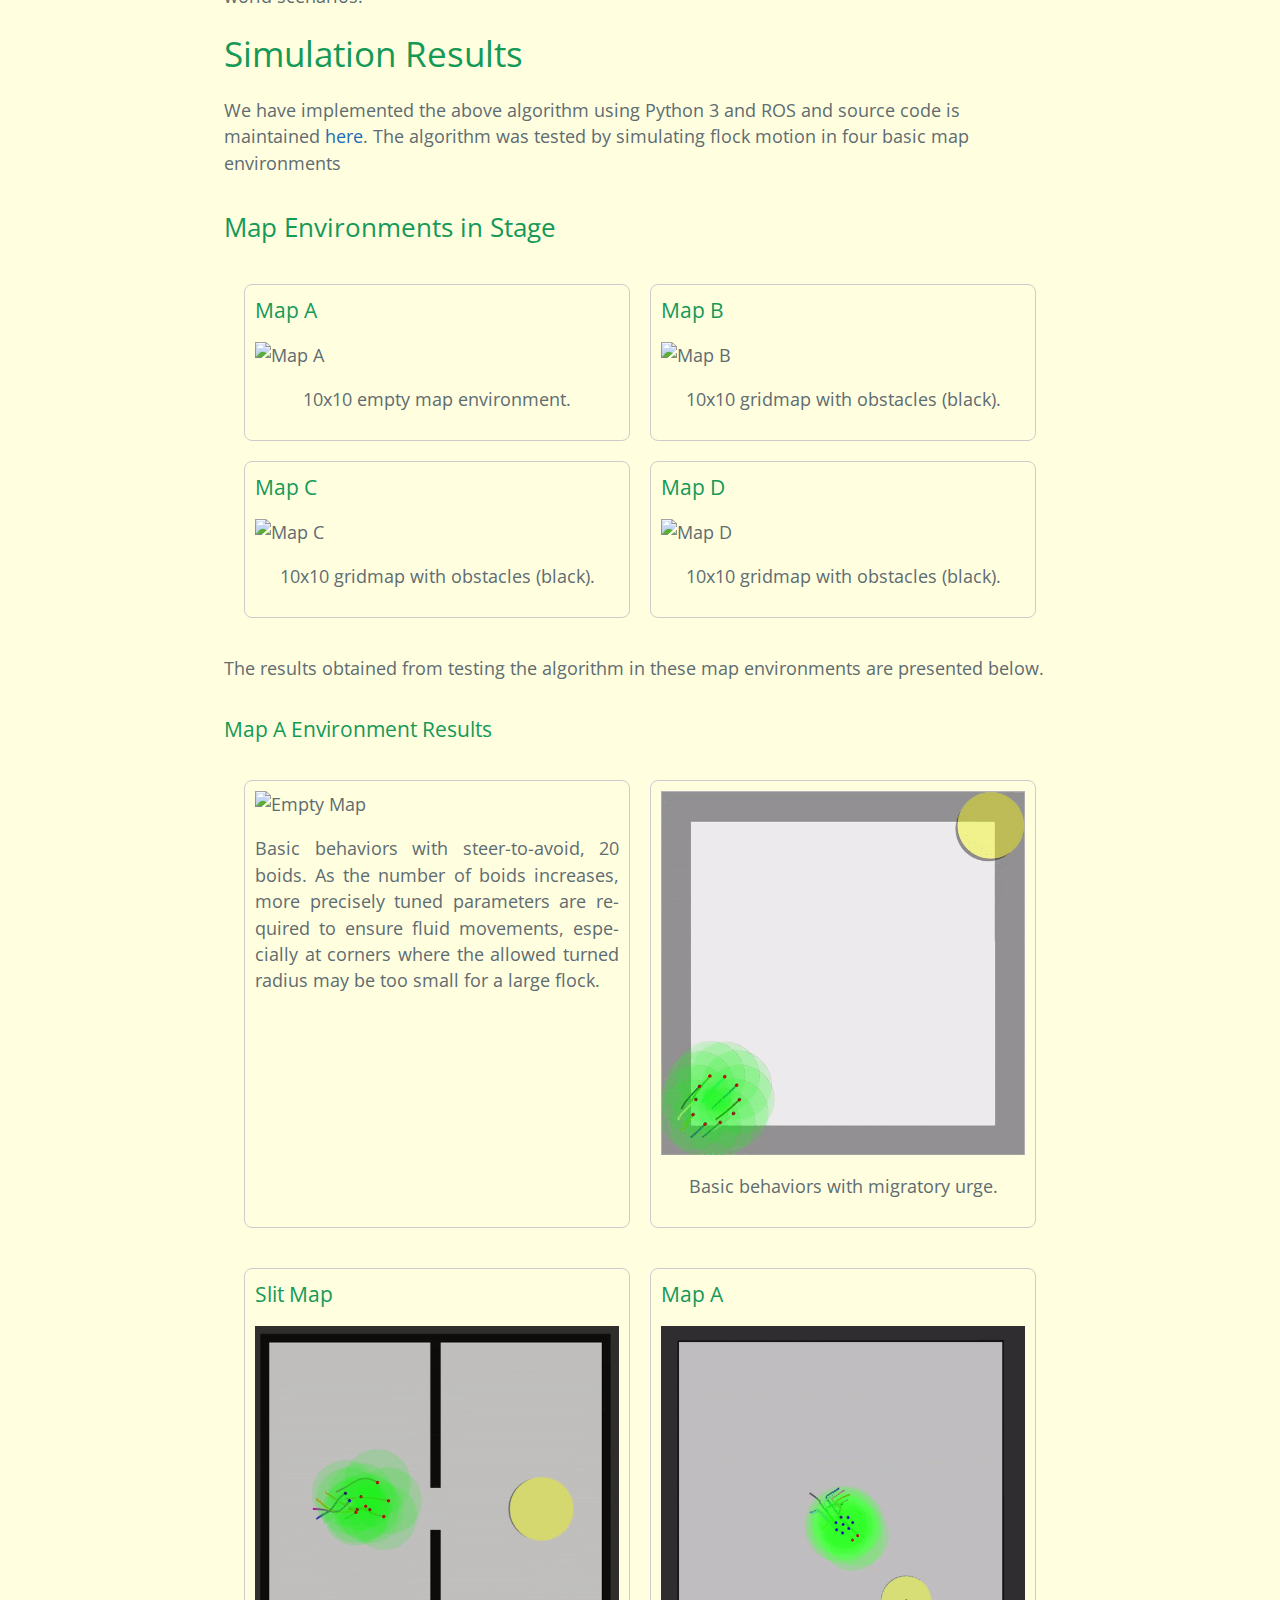
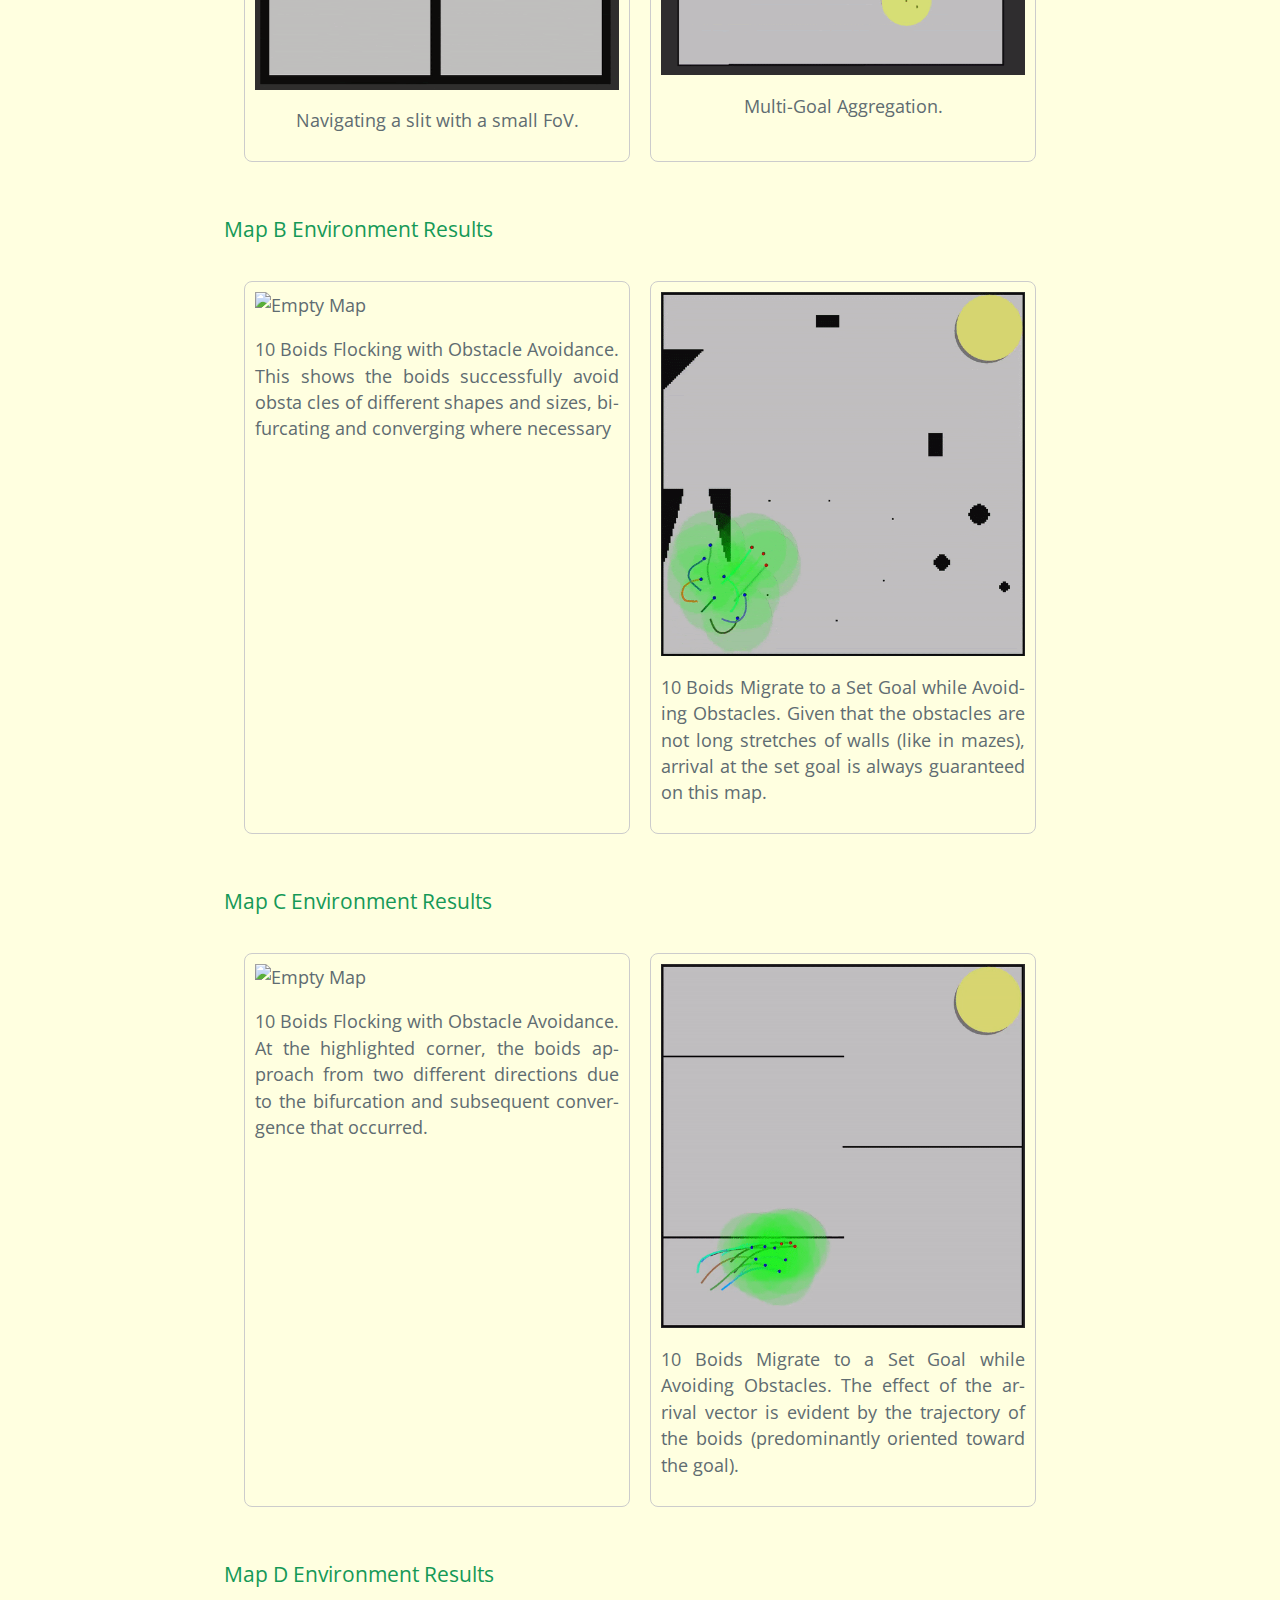
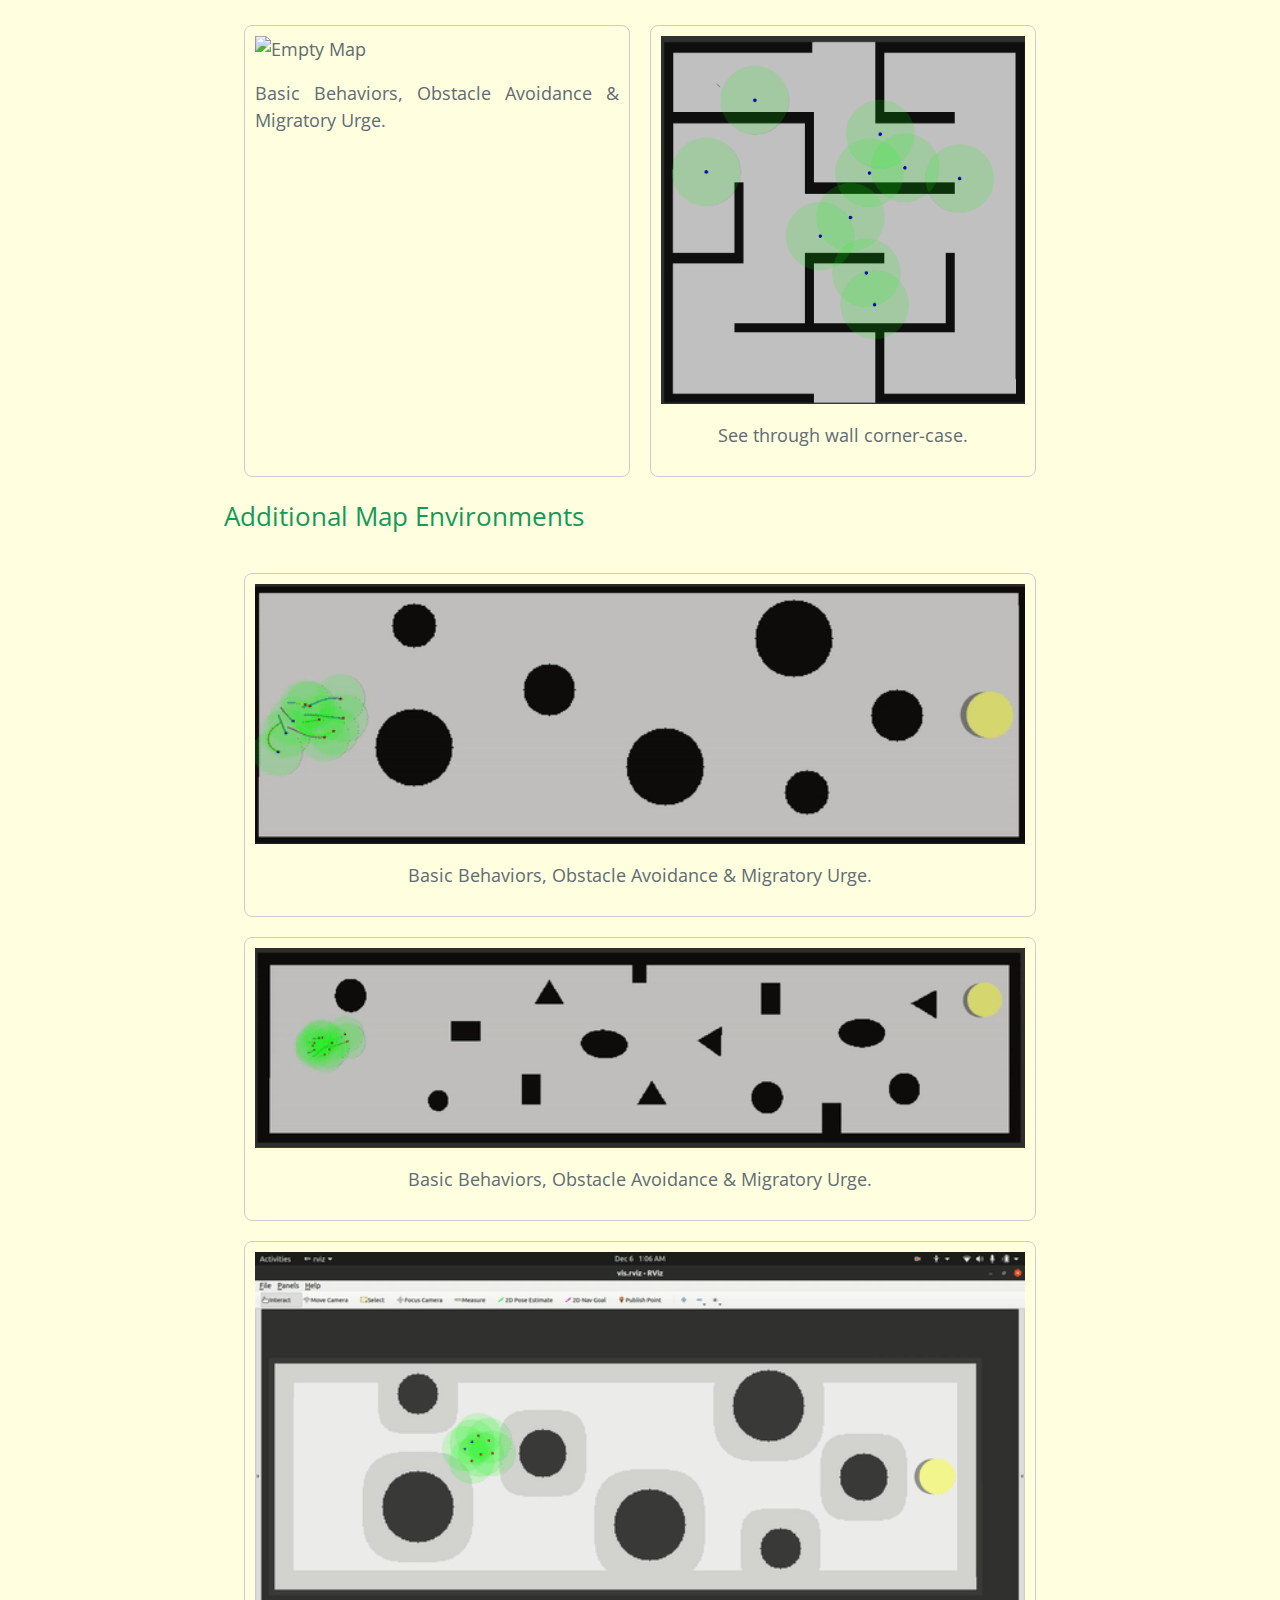
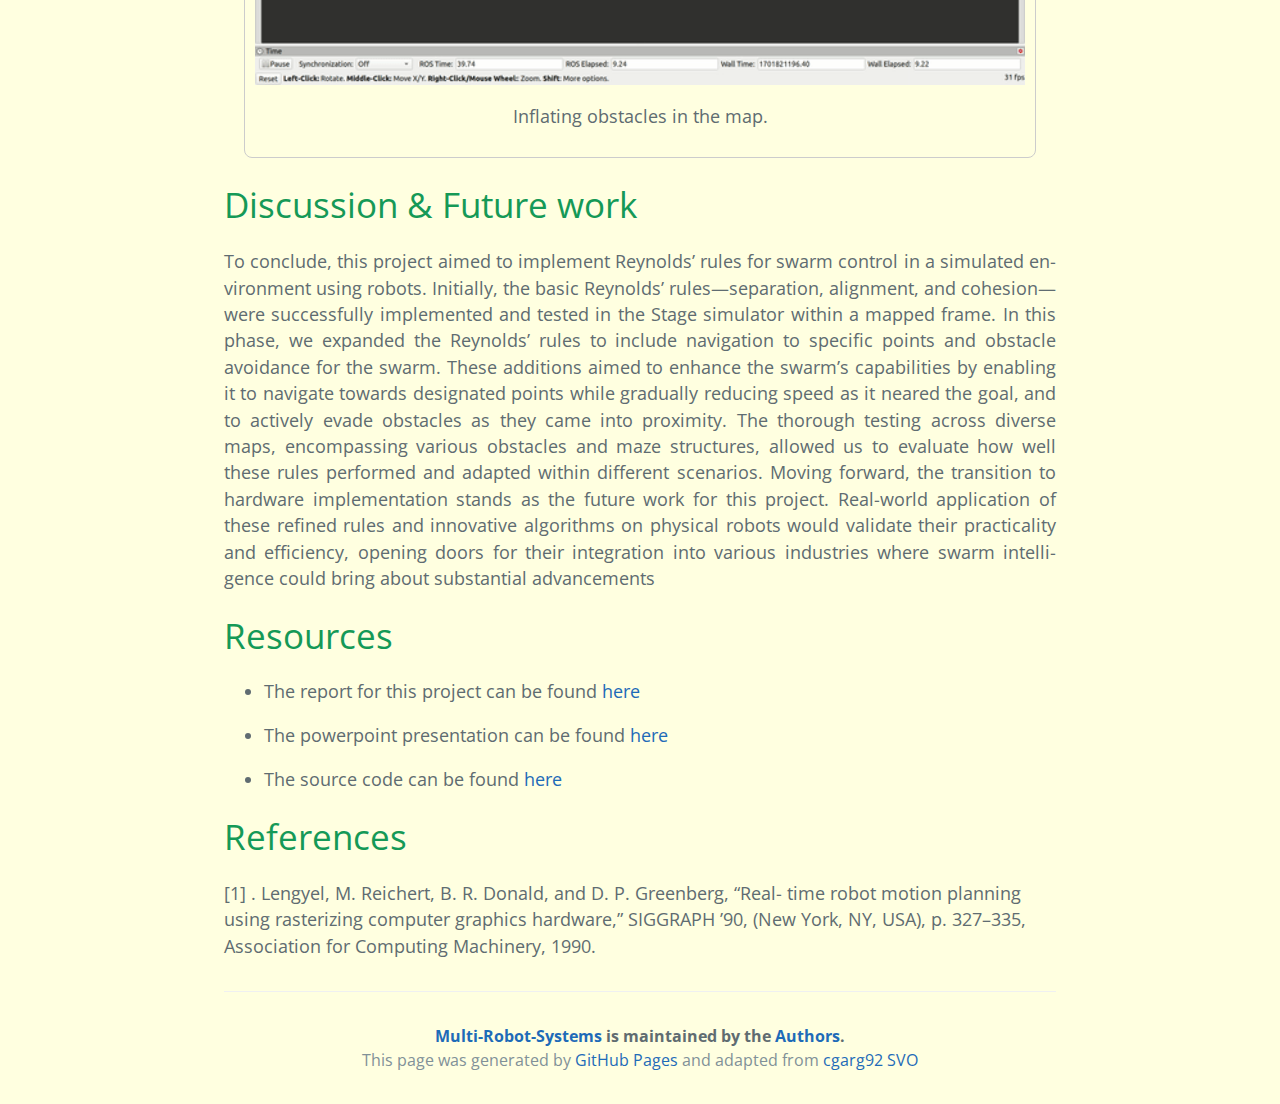
==== commit 54d87943: "updated" ====
--- a/index.html
+++ b/index.html
@@ -354,37 +354,35 @@
 
 <section id="simulation-results">
 <h1 id="results">Simulation Results</h1>
-<p>We have implemented the above algorithm using Python 3 and ROS and source code is maintained <a href="https://github.com/cgarg92/Stereo-visual-odometry/">here</a>. The algorithm was tested by simulating flock motion in four basic map environments</p>
-
-
+<p>We have implemented the above algorithm using Python 3 and ROS and source code is maintained <a href="https://github.com/KhAlamdar11/mrs-r1">here</a>. The algorithm was tested by simulating flock motion in four basic map environments</p>
 <!-- --------------------------------- MAPS --------------------------------- -->
 <h2 >Map Environments in Stage</h2>
 <div class="behaviors-grid">
   <div class="behavior">
     <h3>Map A</h3>
     <div class="behavior-images">
-      <img src="assets/images/mapA.png" alt="Empty Map">
+      <img src="assets/images/mapA.png" alt="Map A">
     </div>
     <p id="explanation">10x10 empty map environment.</p>
   </div>
   <div class="behavior">
     <h3>Map B</h3>
     <div class="behavior-images">
-      <img src="assets/images/mapB.png" alt="Empty Map">
+      <img src="assets/images/mapB.png" alt="Map B">
     </div>
     <p id="explanation">10x10 gridmap with obstacles (black).</p>
   </div>
   <div class="behavior">
     <h3>Map C</h3>
     <div class="behavior-images">
-      <img src="assets/images/mapC.png" alt="Empty Map">
+      <img src="assets/images/mapC.png" alt="Map C">
     </div>
     <p id="explanation">10x10 gridmap with obstacles (black).</p>
   </div>
   <div class="behavior">
     <h3>Map D</h3>
     <div class="behavior-images">
-      <img src="assets/images/mapD.png" alt="Empty Map">
+      <img src="assets/images/mapD.png" alt="Map D">
     </div>
     <p id="explanation">10x10 gridmap with obstacles (black).</p>
   </div>
@@ -413,8 +411,6 @@
 
 
 <!-- ------------------------ MAP B Results ------------------------ -->
-
-
 <!-- <h3> Map  Environment Results</h3> -->
 <div class="behaviors-grid">
   <div class="behavior">
@@ -494,7 +490,7 @@
     <p id="explanation">See through wall corner-case.</p>
   </div>
 </div>
-
+</section>
 <!-- ------------------------ ADDITIONAL MAPS ------------------------ -->
 
 <!-- <h2>Additional Map Environments</h2>
@@ -563,8 +559,8 @@
 Figure 6: Output trajectory for sequence 00 and 02 from KITTI dataset <br/>
 </div> -->
 
-</section>
-
+<!-- </section> -->
+<section>
 <h2>Additional Map Environments</h2>
 <div class="full-width-behaviors">
   <div class="full-width-behavior">
@@ -587,7 +583,7 @@
   </div>
   <!-- Add more behaviors if needed -->
 </div>
-
+</section>
 
 <section id="discussion-future-work">
   <h1 id="discussion--future-work">Discussion &amp; Future work</h1>
@@ -652,7 +648,9 @@
     
     <span class="site-footer-credits">This page was generated by <a href="https://pages.github.com">GitHub Pages</a> and adapted from  <a href="https://github.com/cgarg92/Stereo-visual-odometry">cgarg92 SVO</a>
   </footer>
-    </section>
+
+
+</section>
 
     
   </body>
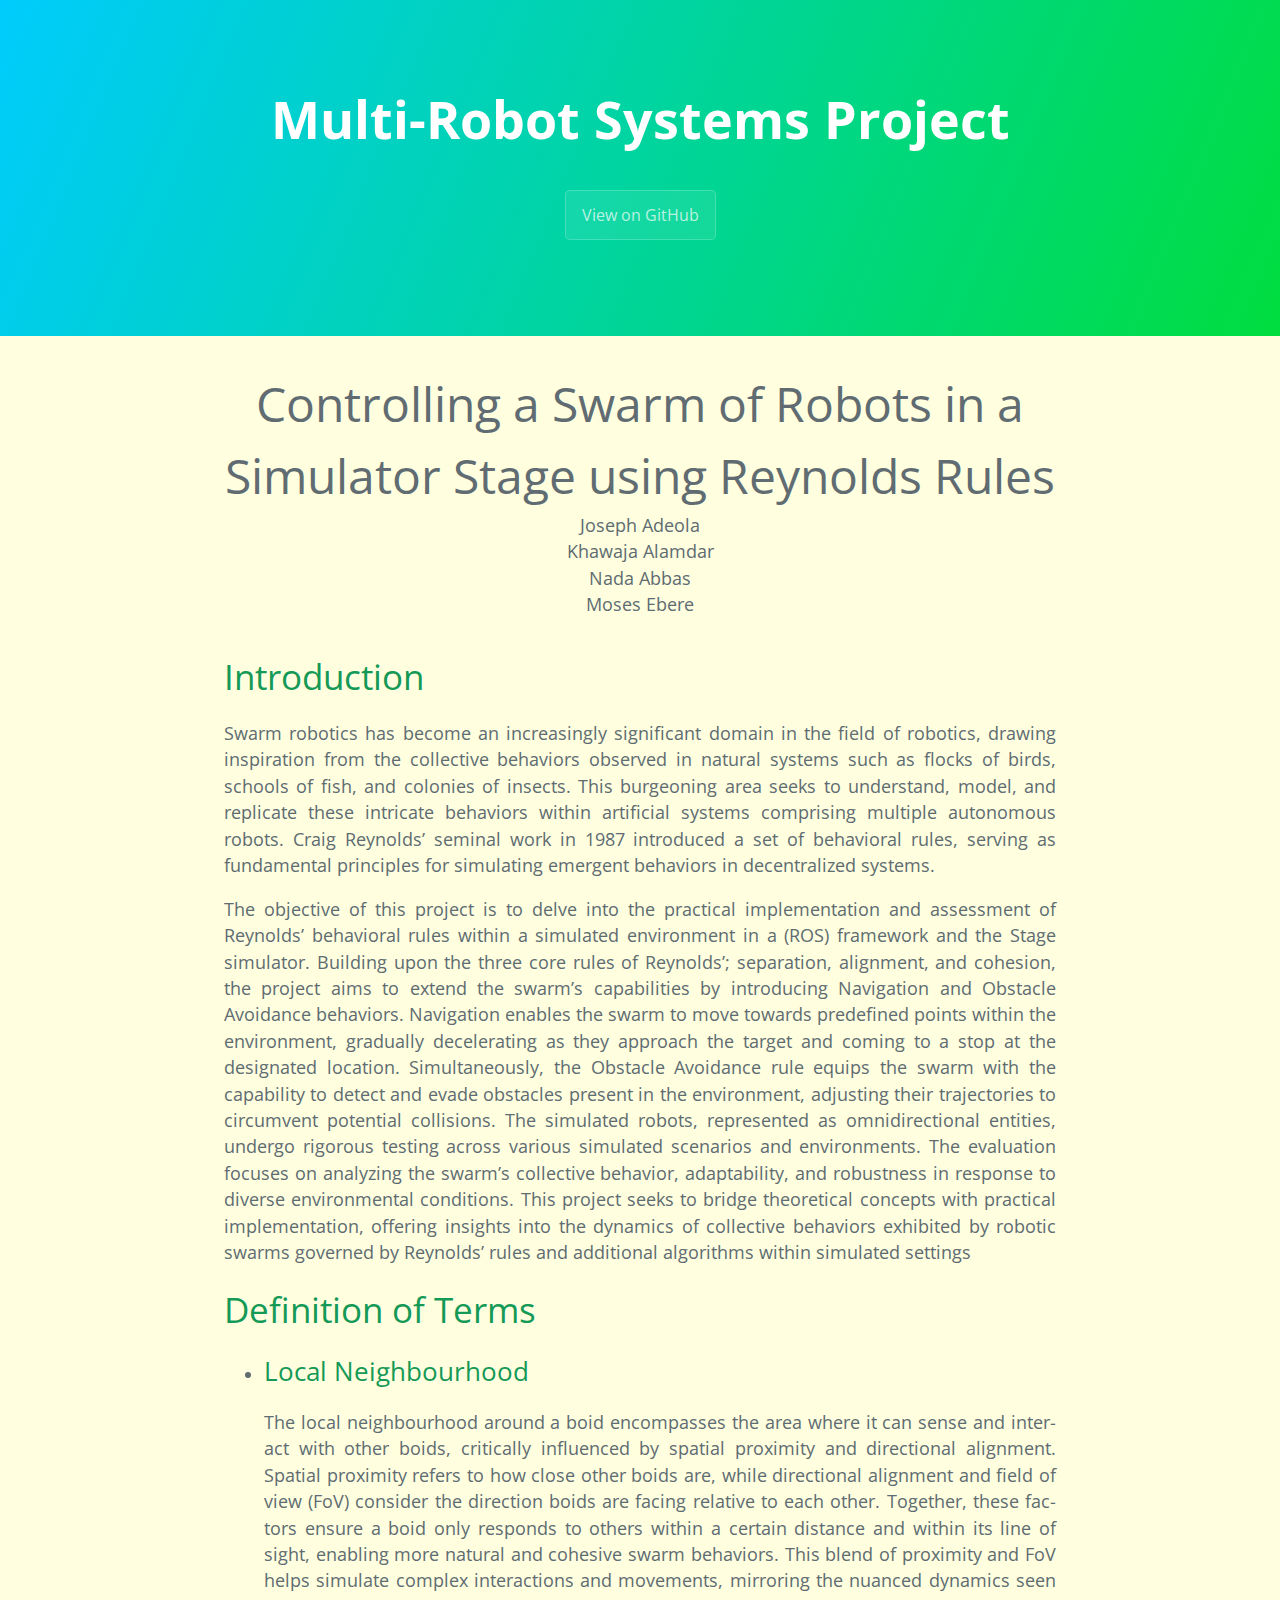
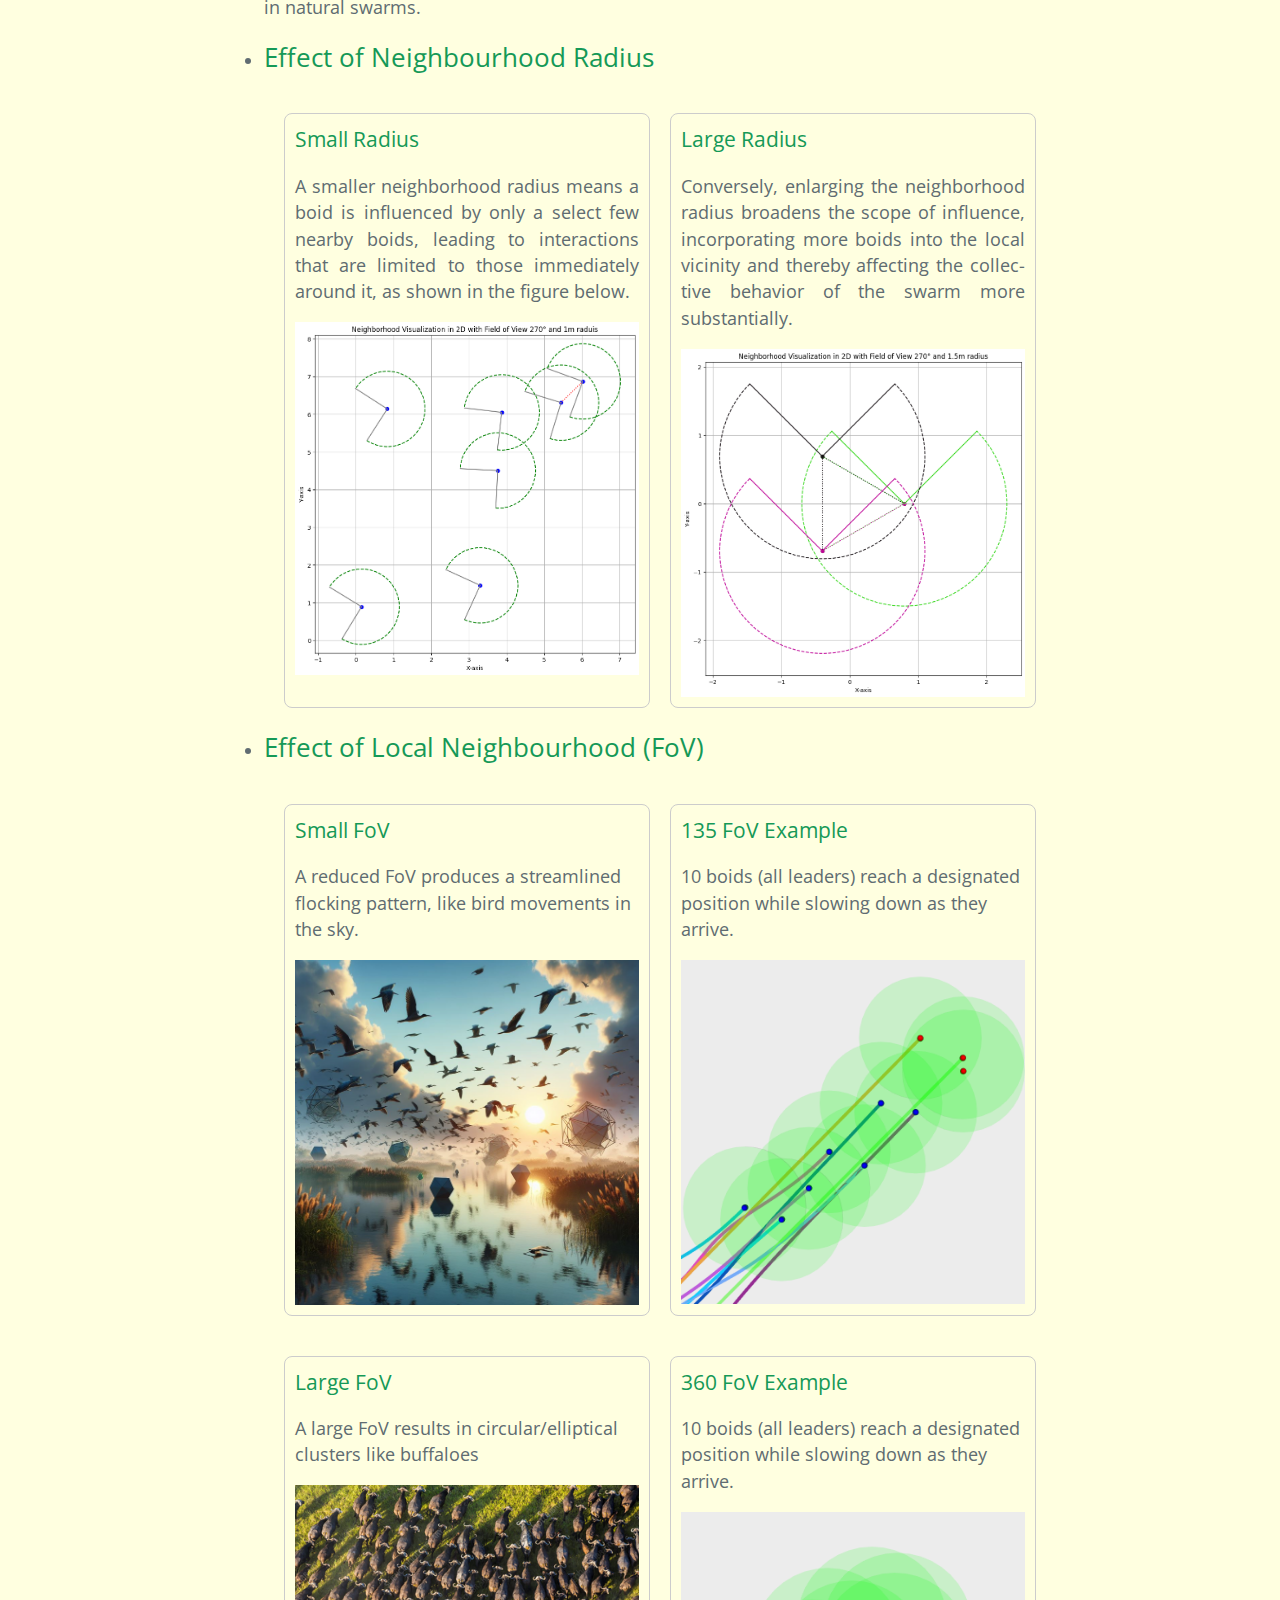
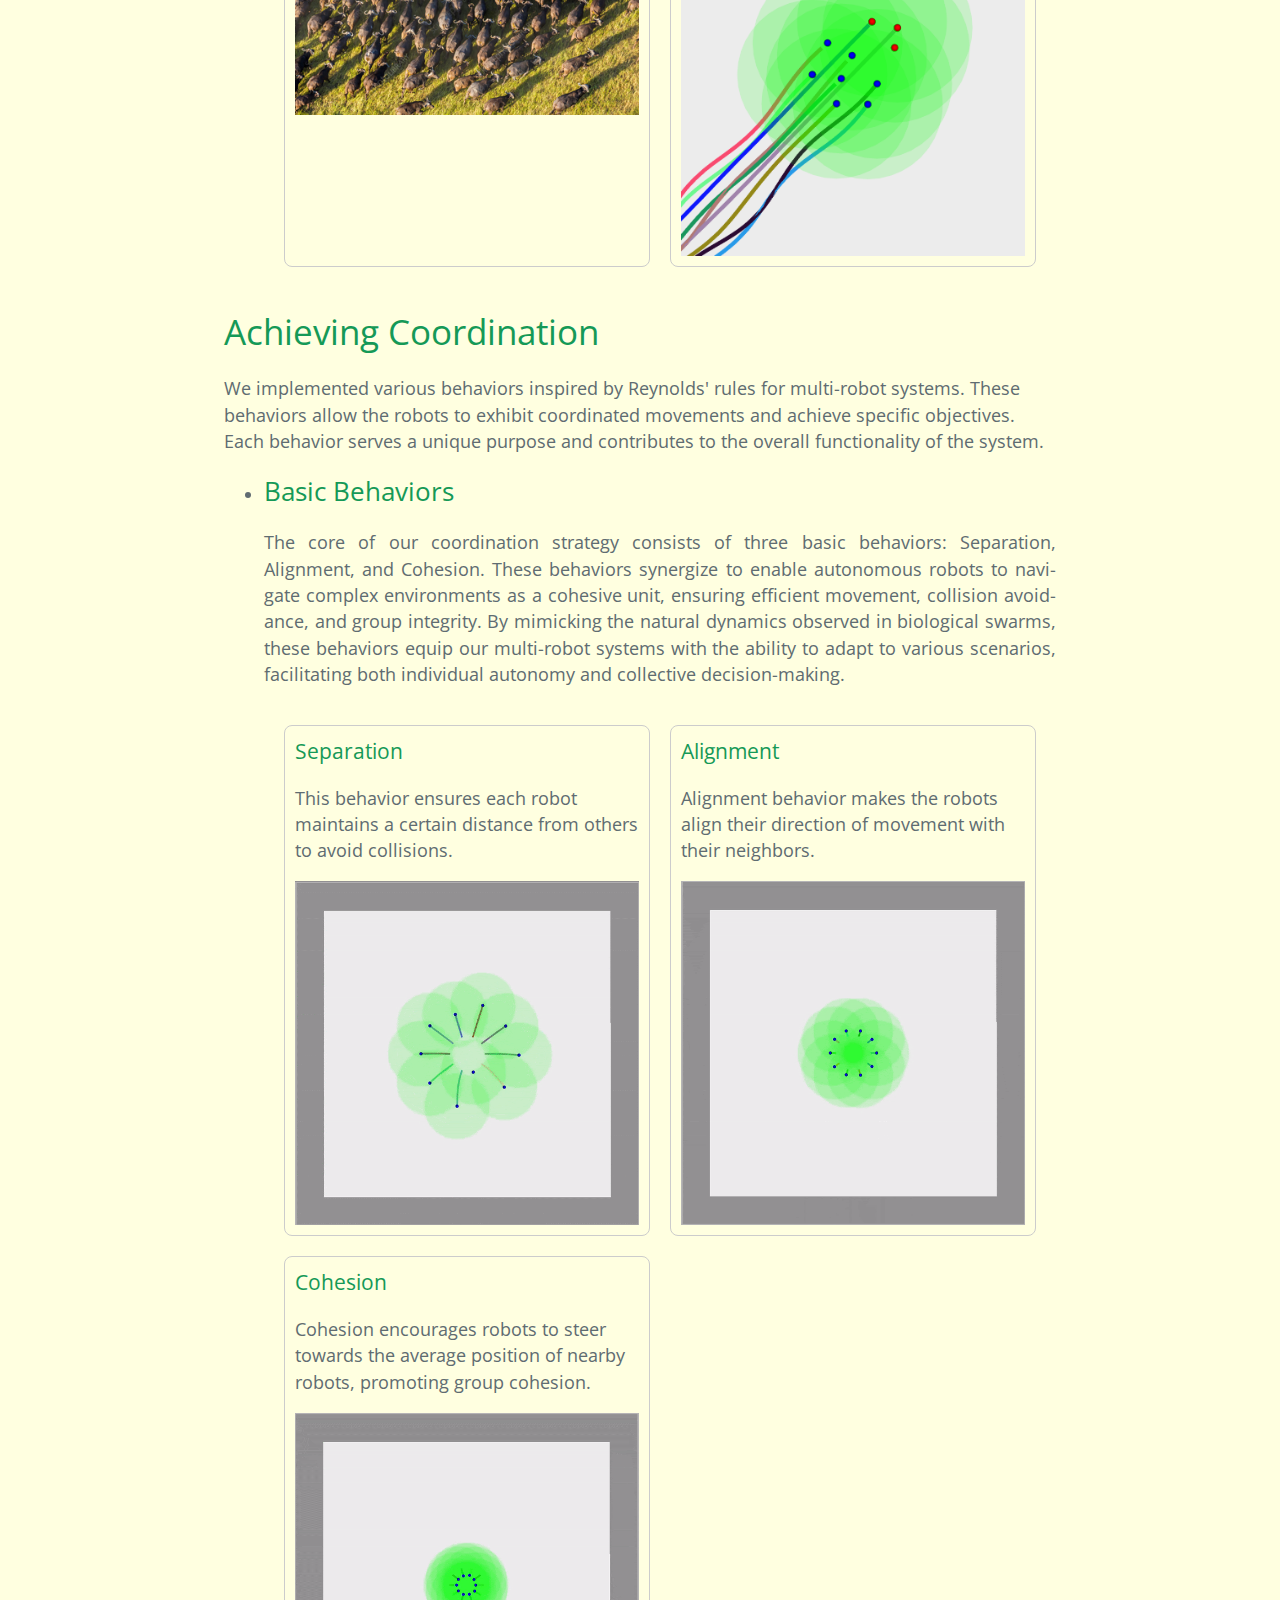
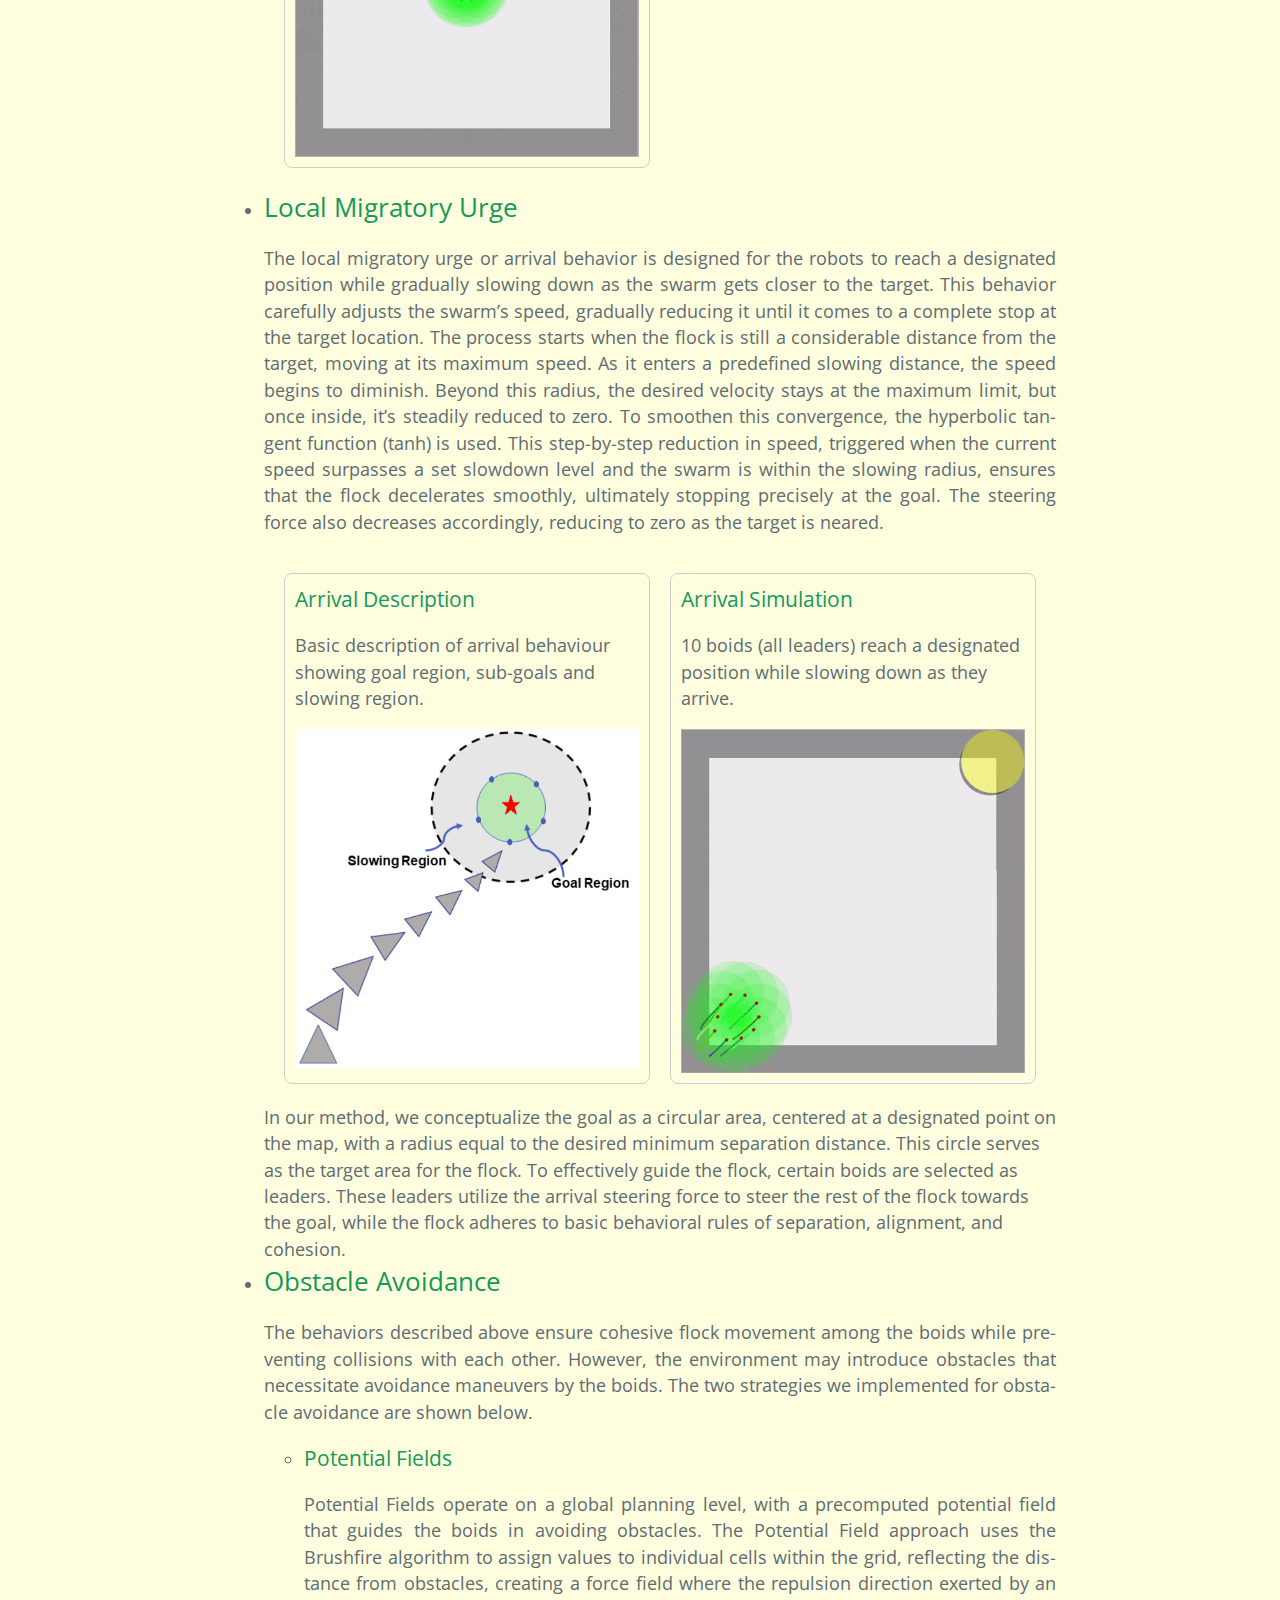
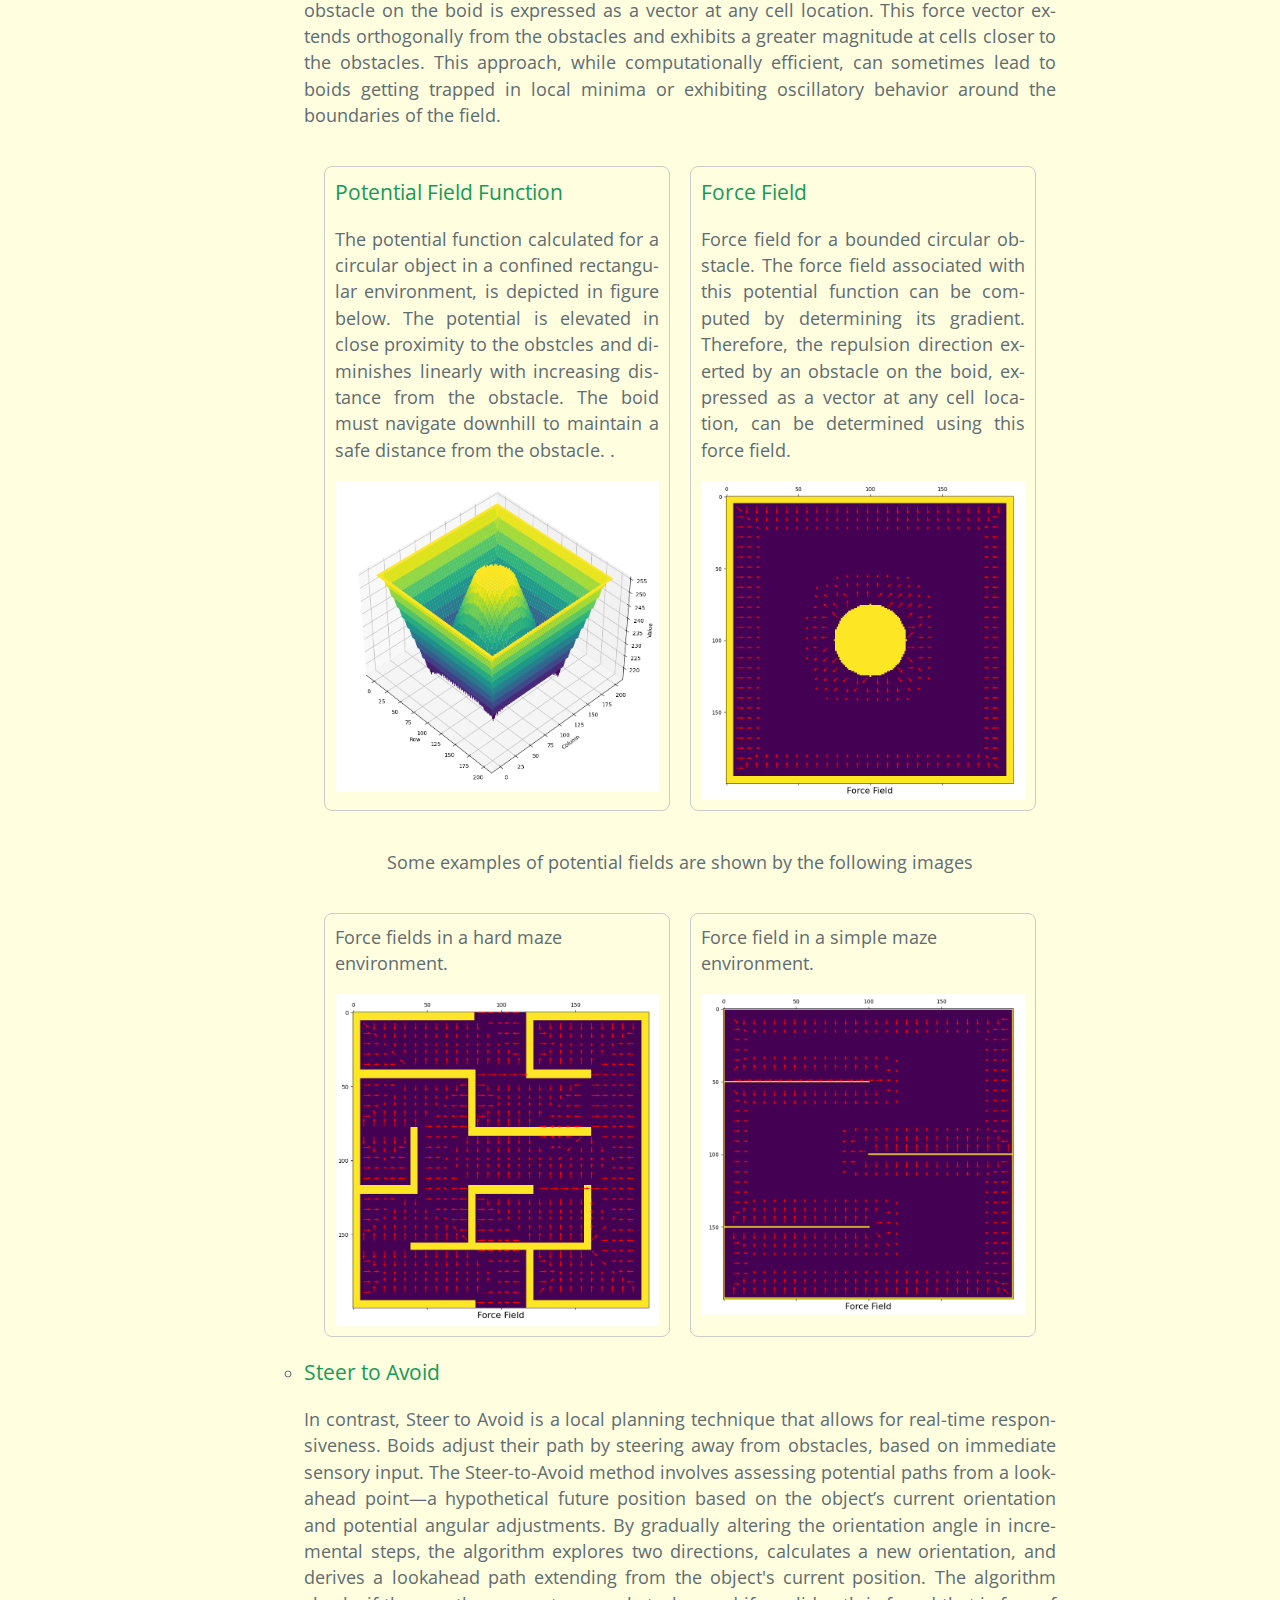
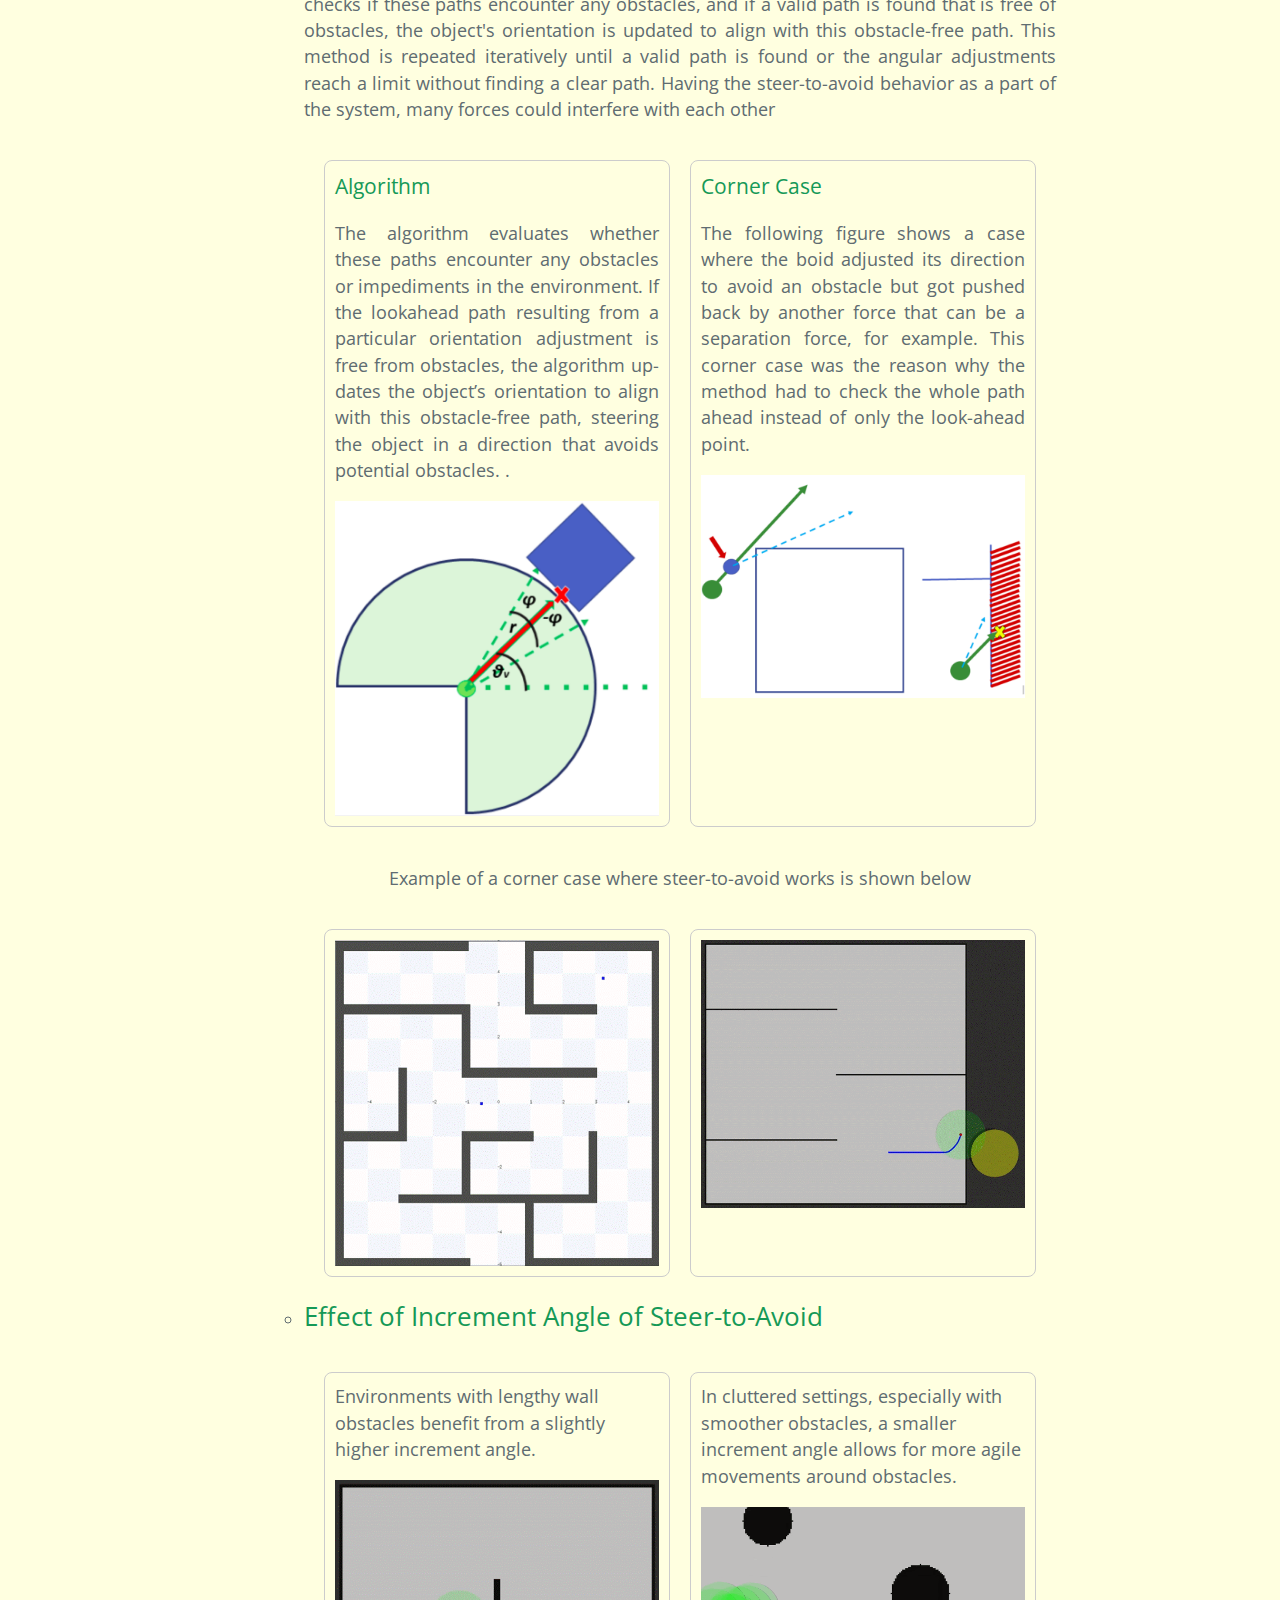
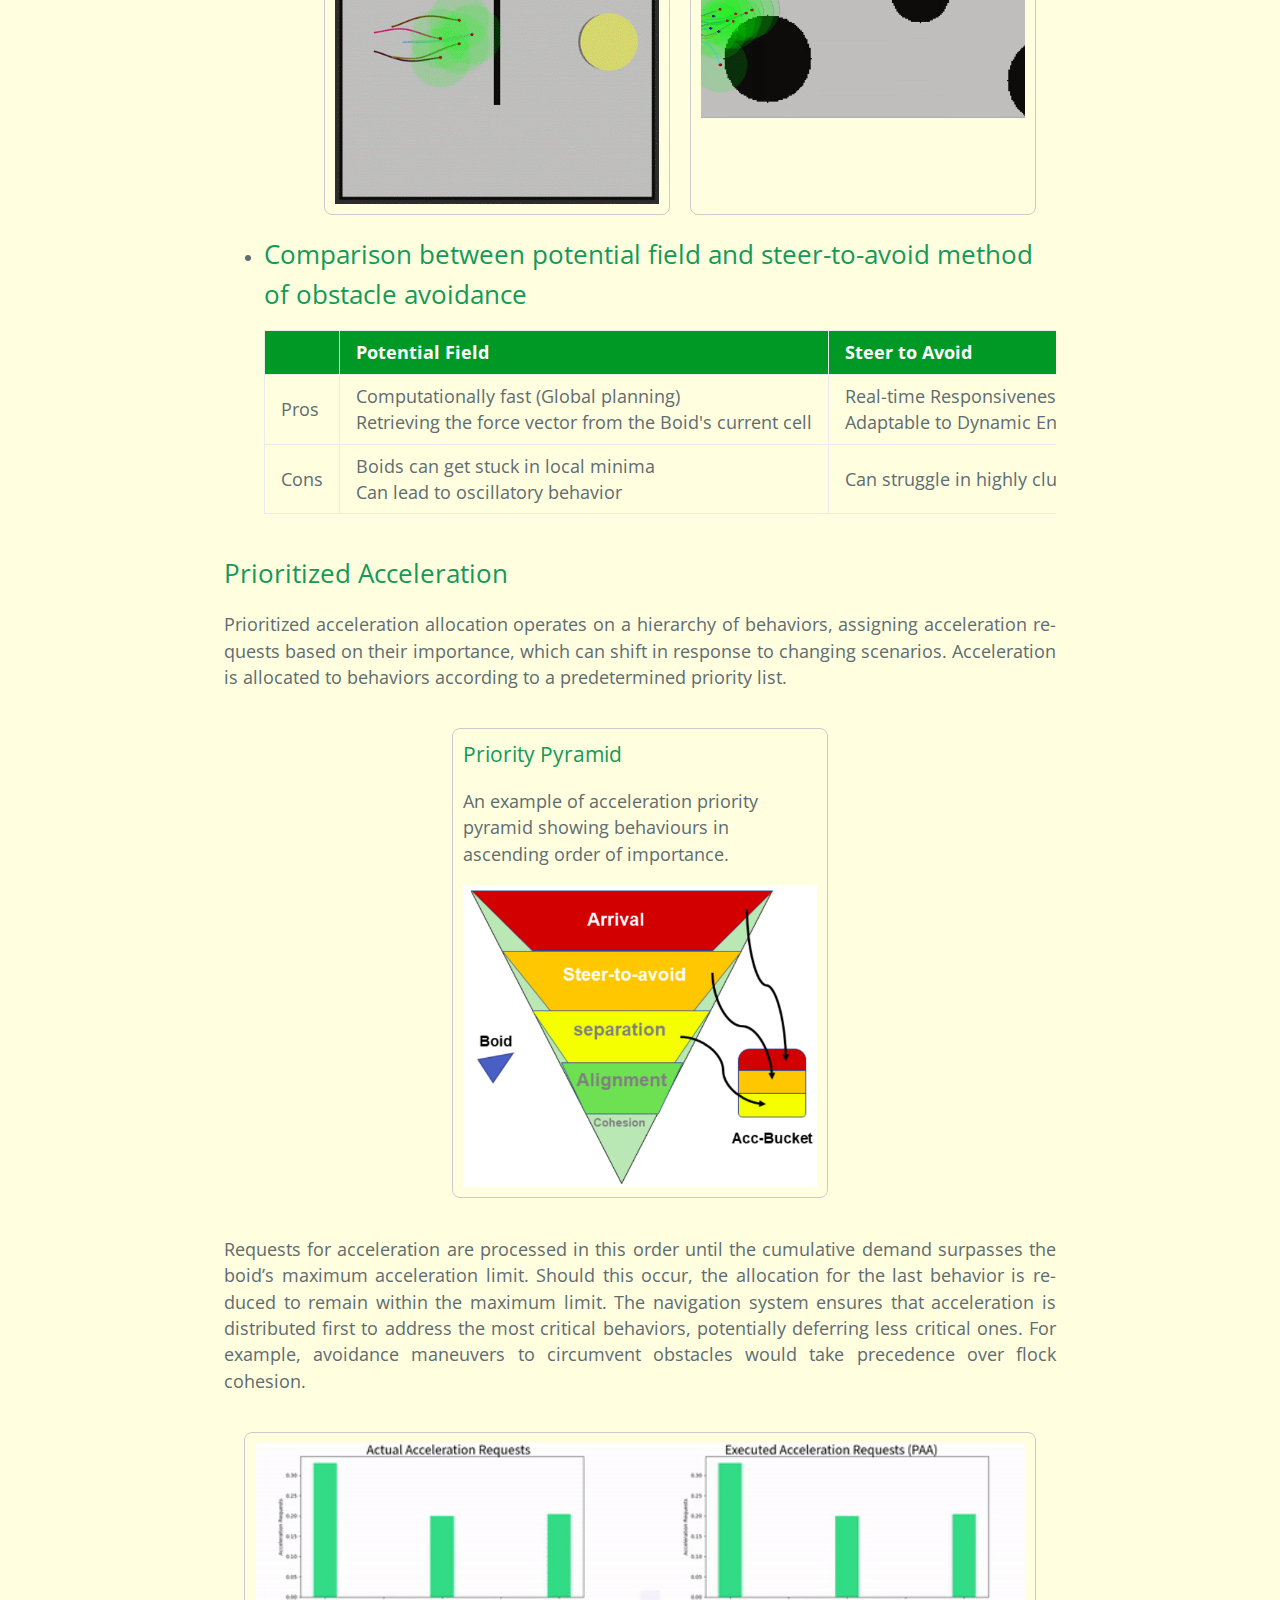
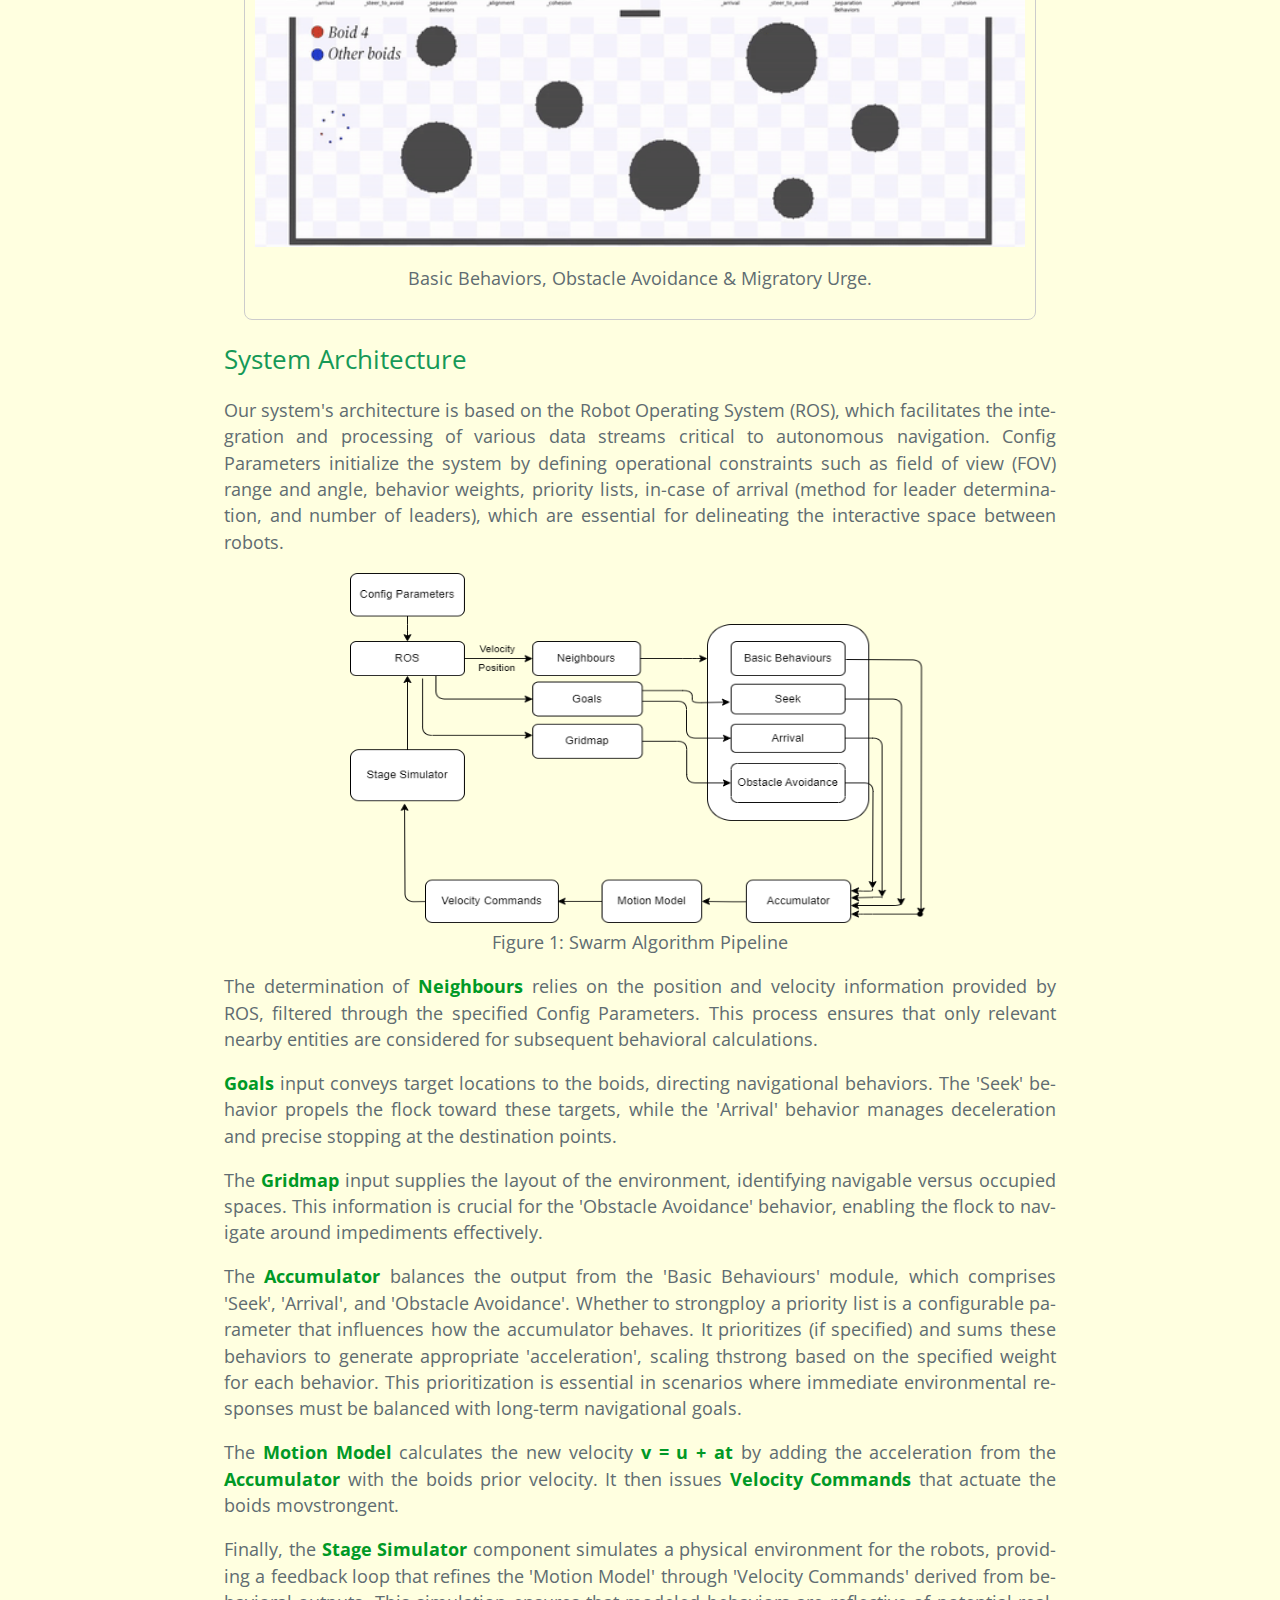
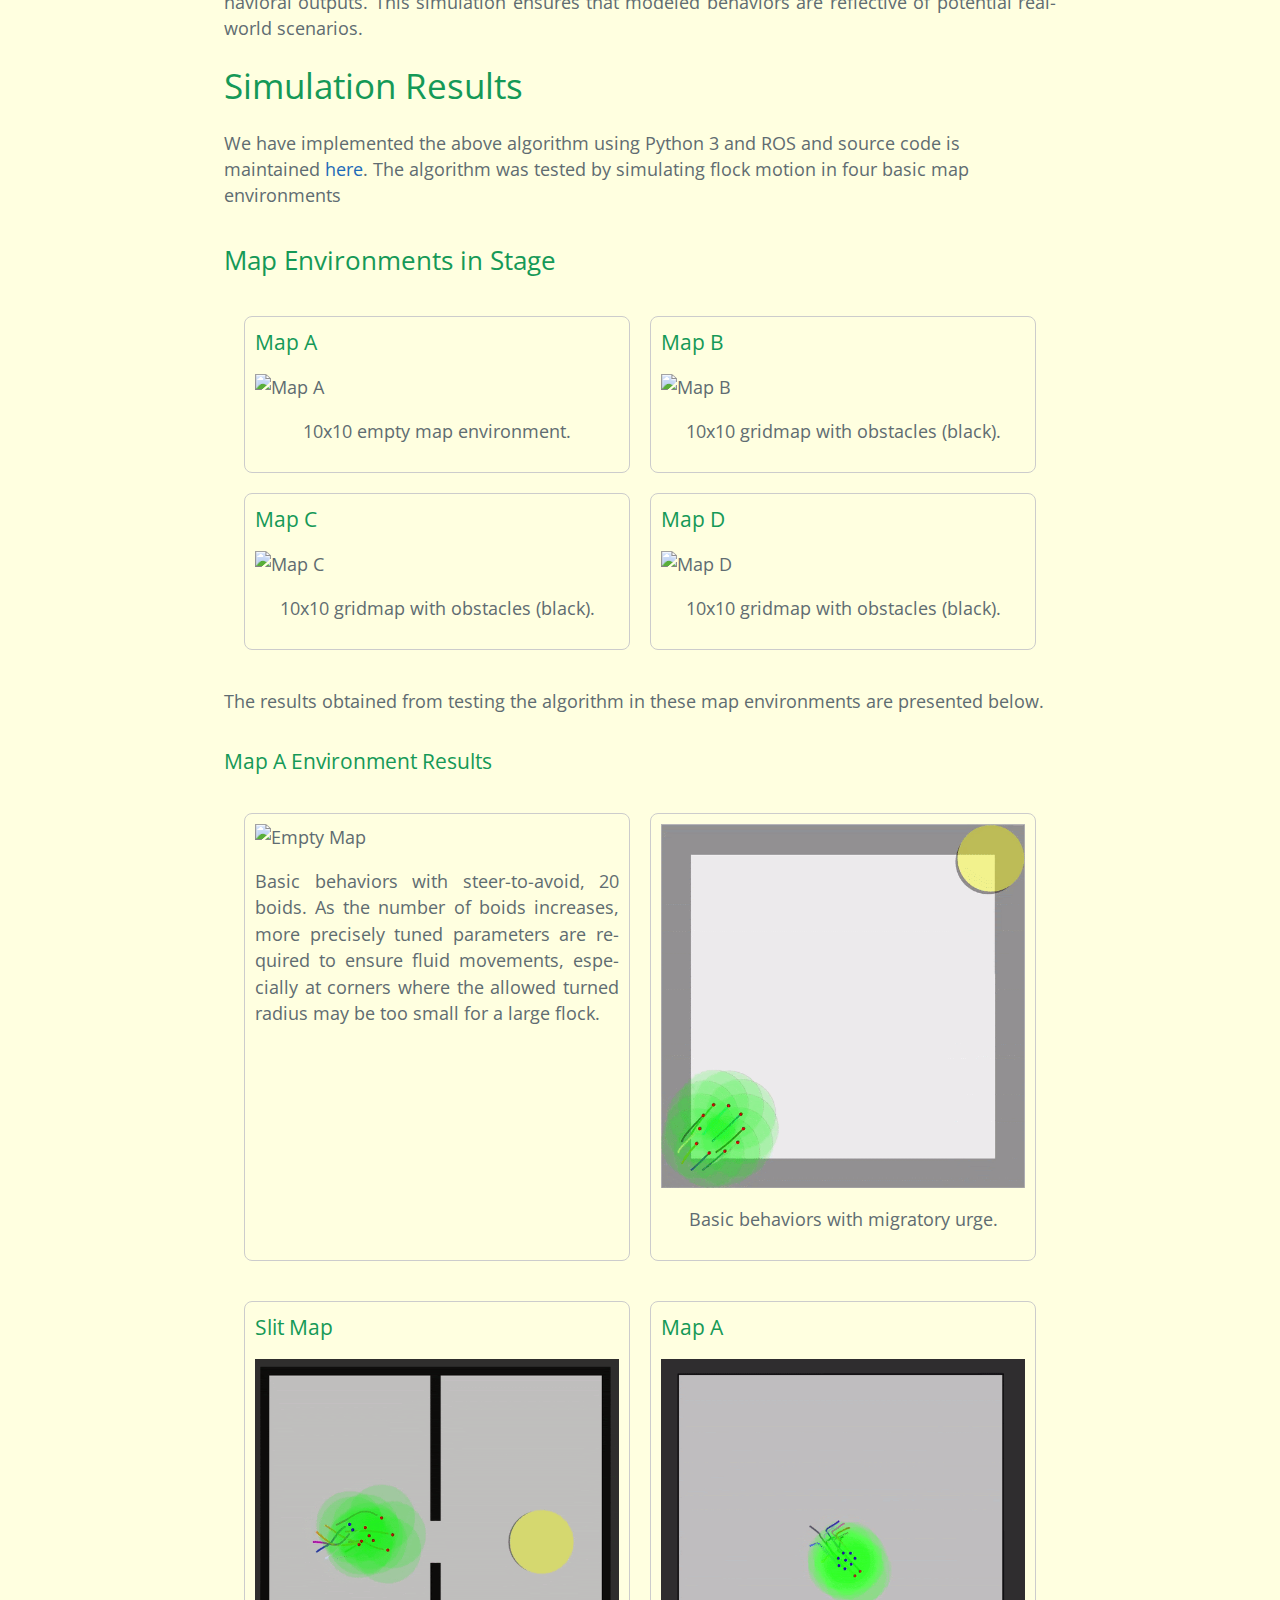
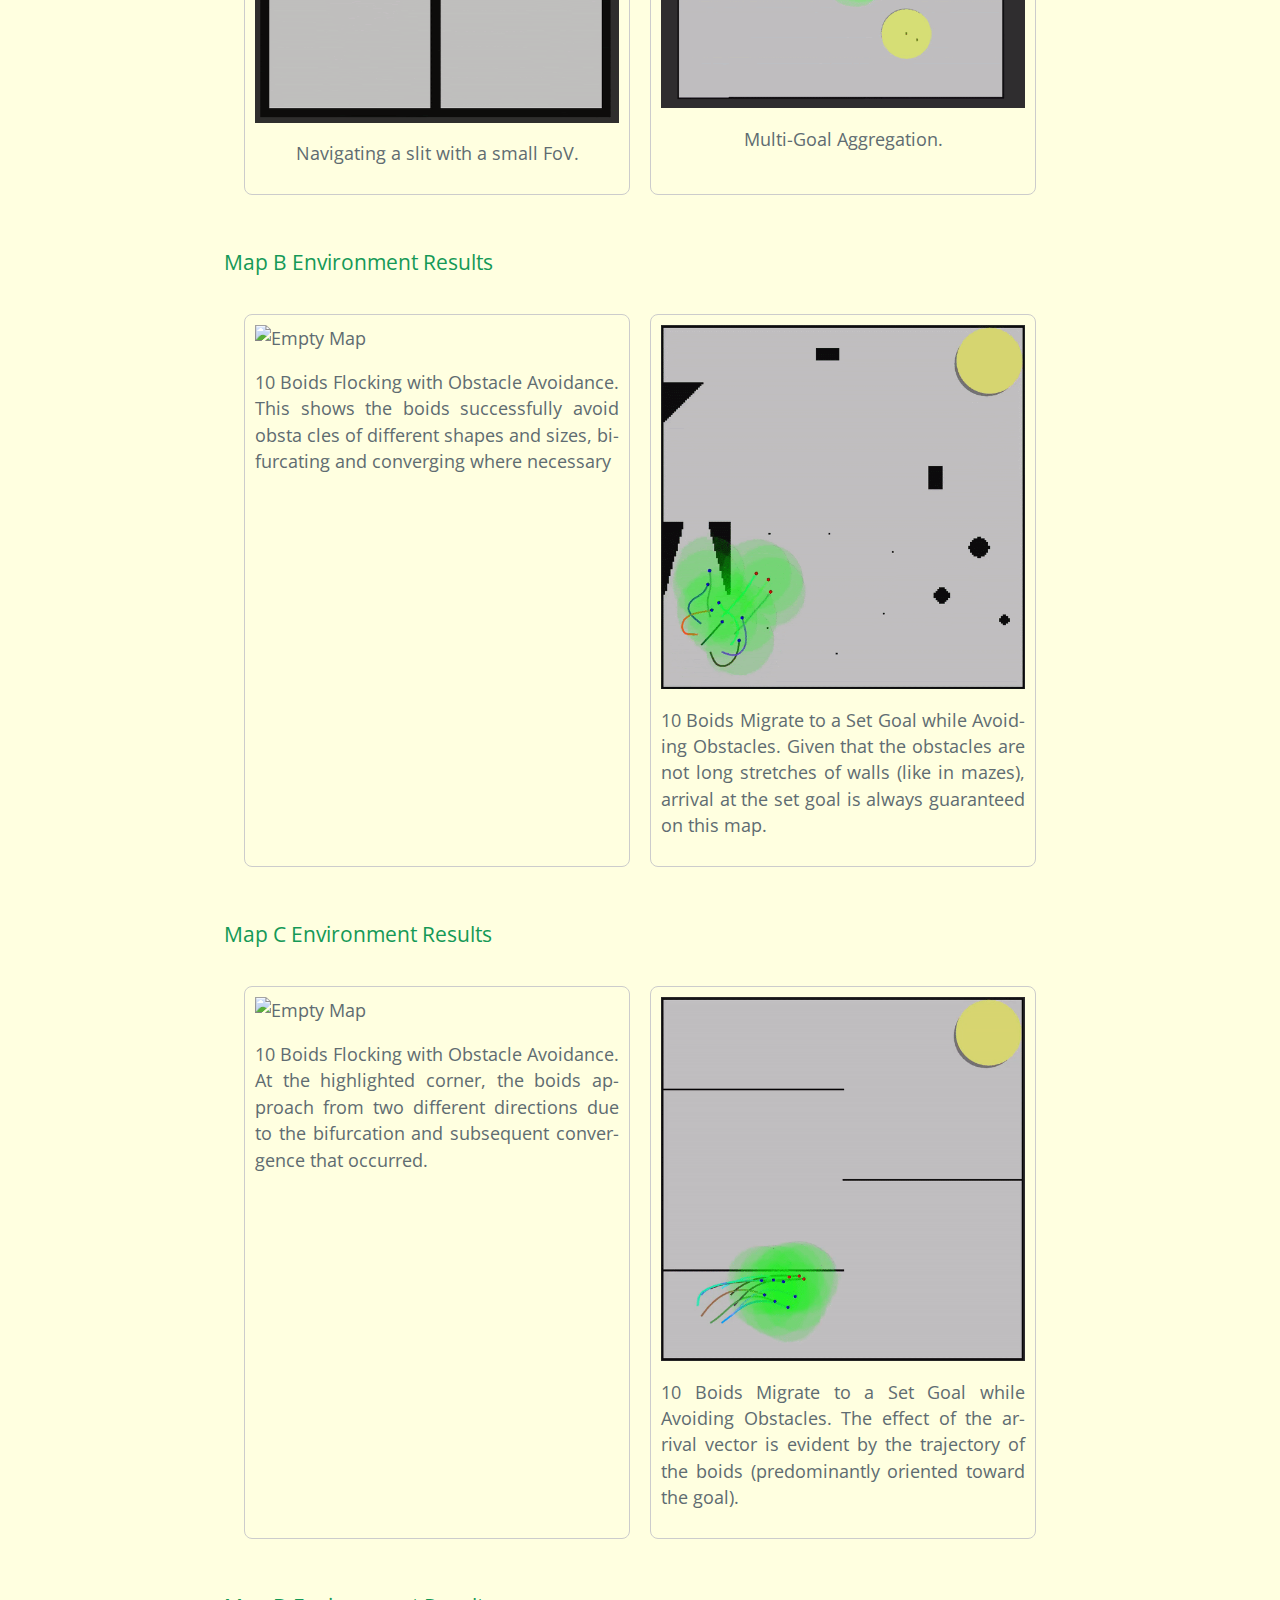
==== commit b3be07f7: "debugging the image not showing on the website" ====
--- a/index.html
+++ b/index.html
@@ -71,25 +71,97 @@
 <section>
 <h1>Definition of Terms</h1>
 <ul>
-  <li><h2>Field of View</h2></li>
+  
+  <!-- <li><h2>Local Neighbourhood</h2></li>
+  <p>The local neighbourhood is defined as the area around a boid in which it senses and responds to its peers. This detection enables boids to engage in complex behaviors such as alignment, cohesion, and separation, which are fundamental to achieving realistic flocking movement. It’s a dynamic concept, adjusting as boids move and their relative distances change.</p>
   <div class="behaviors-grid">
     <div class="behavior">
-      <h3>135 FoV</h3>
-      <p>Basic description of arrival behaviour showing goal region, sub-goals and slowing region.</p>
-      <div class="behavior-images">
-        <img src="assets/Images/Results and Plots/FoV/135_fov.png" alt="135 degrees FoV">
-      </div>
-    </div>
-    <div class="behavior">
-      <h3>360 FoV</h3>
+      <h3>Description</h3>
+      <p>The local neighbourhood encompasses the immediate surroundings of a boid, allowing it to detect other boids and obstacles within a certain range. </p>
+      <div class="behavior-images">
+        <img src="assets/Images/local_neighborhood/local_neighborhood_1.png" alt="Local Neighbourhood visualization">
+      </div>
+    </div>
+    <div class="behavior">
+      <h3>Simulation</h3>
+      <p>Illustrates how boids within a local neighbourhood dynamically adjust their movements based on the positions and velocities of nearby peers. This example demonstrates the local neighbourhood's role in guiding collective behaviors, ensuring cohesive yet flexible swarm interactions without central coordination.</p>
+      <div class="behavior-images">
+        <img src="assets/Images/local_neighborhood/local_neighborhood_2.png" alt="Simulation of boids adjusting to local neighbourhood">
+      </div>
+    </div>
+  </div> -->
+  <li><h2>Local Neighbourhood</h2></li>
+  <!-- <p>The local neighbourhood is defined as the area around a boid in which it senses and responds to its peers. This concept is crucial for implementing swarm behaviors, as it determines how individual boids perceive and interact with each other, influencing the collective movement and decision-making processes of the swarm.</p> -->
+
+  <!-- <p>The local neighbourhood delineates the area around a boid where it can sense and interact with others. This concept underpins the adaptive and cohesive movements seen in swarms, allowing for a decentralized decision-making process that results in complex, emergent behaviors. It dynamically adjusts as the swarm moves, ensuring that each boid's actions are influenced by its immediate surroundings.</p> -->
+
+  <p id="explanation">The local neighbourhood around a boid encompasses the area where it can sense and interact with other boids, critically influenced by spatial proximity and directional alignment. Spatial proximity refers to how close other boids are, while directional alignment and field of view (FoV) consider the direction boids are facing relative to each other. Together, these factors ensure a boid only responds to others within a certain distance and within its line of sight, enabling more natural and cohesive swarm behaviors. This blend of proximity and FoV helps simulate complex interactions and movements, mirroring the nuanced dynamics seen in natural swarms. </p>
+
+  <!-- In the local neighbourhood, a boid detects nearby boids and obstacles, facilitating essential swarm behaviors like alignment, cohesion, and separation. These interactions are critical for simulating realistic flocking dynamics, enabling the swarm to navigate its environment as a cohesive unit while avoiding collisions. -->
+  <li><h2>Effect of Neighbourhood Radius</h2></li>
+  <div class="behaviors-grid">
+    <div class="behavior">
+      <h3>Small Radius</h3>
+      <p id="explanation"> A smaller neighborhood radius means a boid is influenced by only a select few nearby boids, leading to interactions that are limited to those immediately around it, as shown in the figure below.</p>
+      <div class="behavior-images">
+        <img src="assets/Images/local_neighborhood/local_neighborhood_1.png" alt="Local Neighbourhood visualization">
+      </div>
+    </div>
+    <div class="behavior">
+      <h3>Large Radius</h3>
+      <p id="explanation">
+        Conversely, enlarging the neighborhood radius broadens the scope of influence, incorporating more boids into the local vicinity and thereby affecting the collective behavior of the swarm more substantially.</p>
+
+        <!-- This demonstrates boids adjusting their movements based on the local neighbourhood's dynamic changes. It highlights the significance of immediate peer influence in guiding collective behavior, ensuring the swarm's cohesive yet adaptable interaction patterns without the need for central coordination.</p> -->
+      <div class="behavior-images">
+        <img src="assets/Images/local_neighborhood/local_neighborhood_2.png" alt="Simulation of boids adjusting to local neighbourhood">
+      </div>
+    </div>
+  </div>
+  
+  <li><h2>Effect of Local Neighbourhood (FoV)</h2></li>
+  <!-- <p> A reduced FoV produces a streamlined flocking pattern, like bird movements in the sky. </p> -->
+  <div class="behaviors-grid">
+    <div class="behavior">
+      <h3>Small FoV</h3>
+      <p>A reduced FoV produces a streamlined flocking pattern, like bird movements in the sky.</p>
+      <div class="behavior-images">
+        <img src="assets/Images/Results and Plots/FoV/birds.png" alt="135 degrees FoV">
+      </div>
+    </div>
+    <div class="behavior">
+      <h3>135 FoV Example</h3>
       <p>10 boids (all leaders) reach a designated position while slowing down as they arrive.</p>
       <div class="behavior-images">
+        <img src="assets/Images/Results and Plots/FoV/135_fov.png" alt="360 degrees FoV">
+      </div>
+    </div>
+  </div>
+
+  <!-- <p>A large FoV results in circular/elliptical clusters like buffaloes. </p> -->
+  <div class="behaviors-grid">
+    <div class="behavior">
+      <h3>Large FoV</h3>
+      <p>A large FoV results in circular/elliptical clusters like buffaloes</p>
+      <div class="behavior-images">
+        <img src="assets/Images/Results and Plots/FoV/buffalo.png" alt="135 degrees FoV">
+      </div>
+    </div>
+    <div class="behavior">
+      <h3>360 FoV Example</h3>
+      <p>10 boids (all leaders) reach a designated position while slowing down as they arrive.</p>
+      <div class="behavior-images">
         <img src="assets/Images/Results and Plots/FoV/360_fov.png" alt="360 degrees FoV">
       </div>
     </div>
   </div>
 
+</ul>
+</section>
+
+<!-- 
   <li><h2>Local Neighbourhood</h2></li>
+  <p> The local neighbourhood is the region around a boid within which it can interact with other boids. </p>
   <div class="behaviors-grid">
     <div class="behavior">
       <h3>Description</h3>
@@ -102,19 +174,20 @@
       <h3>Simulation</h3>
       <p>10 boids (all leaders) reach a designated position while slowing down as they arrive.</p>
       <div class="behavior-images">
-        <img src="assets/Images/local_neighborhood/local_neighborhood_1.png" alt="Cohesion behavior">
+        <img src="assets/Images/local_neighborhood/local_neighborhood_2.png" alt="Cohesion behavior">
       </div>
     </div>
   </div>
 </ul>
-</section>
-
-<section id="implemented-behaviors">
+</section> -->
+
+ <section id="implemented-behaviors">
   <h1>Achieving Coordination</h1>
   <p>We implemented various behaviors inspired by Reynolds' rules for multi-robot systems. These behaviors allow the robots to exhibit coordinated movements and achieve specific objectives. Each behavior serves a unique purpose and contributes to the overall functionality of the system.</p>
 
 <!-- <h2>Basic Behaviors</h2>
-<div class="behaviors-grid">
+<p id="explanation"></p>
+<div class="three-cards-grid">
   <div class="behavior">
     <h3>Separation</h3>
     <p>This behavior ensures each robot maintains a certain distance from others to avoid collisions.</p>
@@ -136,10 +209,11 @@
       <img src="assets/gif/Cohesion.gif" alt="Cohesion behavior">
     </div>
   </div>
-</div> -->
-
-
-<h2>Basic Behaviors</h2>
+</div>  -->
+
+<ul>
+<li><h2>Basic Behaviors</h2></li>
+<p id="explanation">The core of our coordination strategy consists of three basic behaviors: Separation, Alignment, and Cohesion. These behaviors synergize to enable autonomous robots to navigate complex environments as a cohesive unit, ensuring efficient movement, collision avoidance, and group integrity. By mimicking the natural dynamics observed in biological swarms, these behaviors equip our multi-robot systems with the ability to adapt to various scenarios, facilitating both individual autonomy and collective decision-making.</p>
 <div class="three-cards-grid">
   <div class="behavior">
     <h3>Separation</h3>
@@ -165,21 +239,12 @@
 </div>
 
 
-<h2 >Local Migratory Urge</h2>
- <p id="explanation"> The Arrival behavior is designed for the robots to reach a designated position while gradually slowing down as the swarm
-  gets closer to the target. This behavior carefully adjusts the swarm’s
-  speed, gradually reducing it until it comes to a complete
-  stop at the target location. The process starts when the flock
-  is still a considerable distance from the target, moving at its
-  maximum speed. As it enters a predefined slowing distance, the speed begins to diminish. Beyond this radius, the
-  desired velocity stays at the maximum limit, but once inside,
-  it’s steadily reduced to zero. To smoothen this convergence,
-  the hyperbolic tangent function (tanh) is used. This step-by-step reduction in speed, triggered when the current speed
-  surpasses a set slowdown level and the swarm is within the
-  slowing radius, ensures that the flock decelerates smoothly,
-  ultimately stopping precisely at the goal. The steering force
-  also decreases accordingly, reducing to zero as the target is
-  neared.</p>
+<li><h2 >Local Migratory Urge</h2></li>
+ <p id="explanation"> The local migratory urge or arrival behavior is designed for the robots to reach a designated position while gradually slowing down as the swarm
+  gets closer to the target. This behavior carefully adjusts the swarm’s speed, gradually reducing it until it comes to a complete stop at the target location. The process starts when the flock
+  is still a considerable distance from the target, moving at its maximum speed. As it enters a predefined slowing distance, the speed begins to diminish. Beyond this radius, the
+  desired velocity stays at the maximum limit, but once inside, it’s steadily reduced to zero. To smoothen this convergence,
+  the hyperbolic tangent function (tanh) is used. This step-by-step reduction in speed, triggered when the current speed surpasses a set slowdown level and the swarm is within the slowing radius, ensures that the flock decelerates smoothly, ultimately stopping precisely at the goal. The steering force also decreases accordingly, reducing to zero as the target is neared.</p>
 <div class="behaviors-grid">
   <div class="behavior">
     <h3>Arrival Description</h3>
@@ -197,39 +262,54 @@
   </div>
 </div>
 
-<h2 >Obstacle Avoidance</h2>
+In our method, we conceptualize the goal as a circular
+area, centered at a designated point on the map, with a radius equal to the desired minimum separation distance. This circle serves as the target area for the flock. To effectively guide the flock, certain boids are selected as leaders. These leaders utilize the arrival steering force to steer the rest of the flock towards the goal, while the flock adheres to basic behavioral rules of separation, alignment, and cohesion.
+
+<li><h2 >Obstacle Avoidance</h2></li>
 <p id="explanation">The behaviors described above ensure cohesive flock movement among the boids while preventing collisions with each
   other. However, the environment may introduce obstacles
   that necessitate avoidance maneuvers by the boids. The two strategies we implemented for obstacle avoidance are shown below.</p>
 
   <ul>
     <li><h3>Potential Fields</h3></li>
-    <p>Obstacle avoidance ensures that robots can identify and navigate around obstacles in their path.</p>
+    <p id="explanation">Potential Fields operate on a global planning level, with a precomputed potential field that guides the boids in avoiding obstacles. The Potential Field approach uses the Brushfire algorithm to assign values to individual cells within the grid, reflecting the distance from obstacles, creating a force field where the repulsion direction exerted by an obstacle on the boid is expressed as a vector at any cell location. This force vector extends orthogonally from the obstacles and exhibits a greater magnitude at cells closer to the obstacles​. This approach, while computationally efficient, can sometimes lead to boids getting trapped in local minima or exhibiting oscillatory behavior around the boundaries of the field.</p>
+
     <div class="behaviors-grid">
       <div class="behavior">
-        <h3>Potential Fields</h3>
-        <p>Obstacle avoidance ensures that robots can identify and navigate around obstacles in their path.</p>
+        <h3>Potential Field Function</h3>
+        <p id="explanation">The potential function calculated for a circular object
+          in a confined rectangular environment, is depicted in figure
+          below. The potential is elevated in close proximity to the obstcles and diminishes linearly with increasing distance from
+          the obstacle. The boid must navigate downhill to maintain
+          a safe distance from the obstacle.
+          .</p>
         <div class="behavior-images">
           <img src="assets/Images/Obstacle Avoidance/Potential Field/cricle_potfield.png" alt="Cohesion behavior">
         </div>
       </div>
       <div class="behavior">
-        <h3>Potential Fields</h3>
-        <p>This behavior ensures each robot maintains a certain distance from others to avoid collisions.</p>
+        <h3>Force Field</h3>
+        <p id="explanation">Force field for a bounded circular obstacle. The force field associated with this potential function can be computed by determining its gradient. Therefore, the repulsion direction exerted by an obstacle
+          on the boid, expressed as a vector at any cell location, can
+          be determined using this force field. </p>
         <div class="behavior-images">
           <img src="assets/Images/Obstacle Avoidance/Potential Field/circle.png" alt="Steer to Avoid Image 2">
         </div>
       </div>
+    </div>
+
+      <p id="explanation">Some examples of potential fields are shown by the following images</p>
+    <div class="behaviors-grid">
       <div class="behavior">
-        <h3>Potential Fields</h3>
-        <p>This behavior ensures each robot maintains a certain distance from others to avoid collisions.</p>
+        <!-- <h3>Potential Fields</h3> -->
+        <p>Force fields in a hard maze environment.</p>
         <div class="behavior-images">
           <img src="assets/Images/Obstacle Avoidance/Potential Field/hard_maze.png" alt="Steer to Avoid Image 2">
         </div>
       </div>
       <div class="behavior">
-        <h3>Potential Fields</h3>
-        <p>This behavior ensures each robot maintains a certain distance from others to avoid collisions.</p>
+        <!-- <h3>Potential Fields</h3> -->
+        <p>Force field in a simple maze environment.</p>
         <div class="behavior-images">
           <img src="assets/Images/Obstacle Avoidance/Potential Field/simple_maze.png" alt="Steer to Avoid Image 2">
         </div>
@@ -237,38 +317,66 @@
     </div>
 
     <li><h3>Steer to Avoid</h3></li>
-    <p>This behavior ensures each robot maintains a certain distance from others to avoid collisions.</p>
+    <p id="explanation">In contrast, Steer to Avoid is a local planning technique that allows for real-time responsiveness. Boids adjust their path by steering away from obstacles, based on immediate sensory input. The Steer-to-Avoid method involves assessing potential paths from a lookahead point—a hypothetical future position based on the object’s current orientation and potential angular adjustments. By gradually altering the orientation angle in incremental steps, the algorithm explores two directions, calculates a new orientation, and derives a lookahead path extending from the object's current position. The algorithm checks if these paths encounter any obstacles, and if a valid path is found that is free of obstacles, the object's orientation is updated to align with this obstacle-free path. This method is repeated iteratively until a valid path is found or the angular adjustments reach a limit without finding a clear path. Having the steer-to-avoid behavior as a part of the system, many forces could interfere with each other</p>
+
     <div class="behaviors-grid">
       <div class="behavior">
         <h3>Algorithm</h3>
-        <p>Obstacle avoidance ensures that robots can identify and navigate around obstacles in their path.</p>
+        <p id="explanation">The algorithm evaluates whether
+          these paths encounter any obstacles or impediments in
+          the environment. If the lookahead path resulting from a
+          particular orientation adjustment is free from obstacles, the
+          algorithm updates the object’s orientation to align with this
+          obstacle-free path, steering the object in a direction that
+          avoids potential obstacles.
+          .</p>
         <div class="behavior-images">
           <img src="assets/Images/Obstacle Avoidance/See to Avoid/steer_to_avoid.png" alt="Cohesion behavior">
         </div>
       </div>
       <div class="behavior">
         <h3>Corner Case</h3>
-        <p>This behavior ensures each robot maintains a certain distance from others to avoid collisions.</p>
+        <p id="explanation">The
+          following figure shows a case where the boid adjusted its direction to avoid an obstacle but got pushed back by another force that can be a separation force, for example. This corner
+          case was the reason why the method had to check the whole
+          path ahead instead of only the look-ahead point.</p>
         <div class="behavior-images">
           <img src="assets/Images/Obstacle Avoidance/See to Avoid/corners.png" alt="Steer to Avoid Image 2">
         </div>
       </div>
     </div>
-  </ul>
-
- 
-<h2>Obstacle Avoidance Simulation</h2>
-<div class="behaviors-grid">
-  <div class="behavior">
-    <h3>Obstacle Avoidance</h3>
-    <p>Obstacle avoidance ensures that robots can identify and navigate around obstacles in their path.</p>
-    <div class="behavior-images">
-      <img src="assets/gif/Cohesion.gif" alt="Cohesion behavior">
-    </div>
-  </div>
-  <div class="behavior">
-    <h3>Steer to Avoid</h3>
-    <p>This behavior ensures each robot maintains a certain distance from others to avoid collisions.</p>
+
+<p id="explanation">Example of a corner case where steer-to-avoid works is shown below</p>
+<div class="behaviors-grid">
+  <div class="behavior">
+    <!-- <h3>Obstacle Avoidance</h3> -->
+    <!-- <p>Environments with lengthy wall obstacles benefit from a slightly higher increment angle.</p> -->
+    <div class="behavior-images">
+      <img src="assets/gif/sta_corner_case_stage.gif" alt="Cohesion behavior">
+    </div>
+  </div>
+  <div class="behavior">
+    <!-- <h3>Steer to Avoid</h3> -->
+    <!-- <p>In cluttered settings, especially with smoother obstacles, a smaller increment angle allows for more agile movements around obstacles.</p> -->
+    <div class="behavior-images">
+      <!-- <img src="assets/gif/steer_to_avoid_1.gif" alt="Steer to Avoid Image 1"> -->
+      <img src="assets/gif/sta_corner_case_rviz.gif" alt="Steer to Avoid Image 2">
+      <!-- <img src="assets/gif/s.gif" alt="Steer to Avoid Image 3"> -->
+    </div>
+  </div>
+</div>
+<li><h2>Effect of Increment Angle of Steer-to-Avoid</h2></li>
+<div class="behaviors-grid">
+  <div class="behavior">
+    <!-- <h3>Obstacle Avoidance</h3> -->
+    <p>Environments with lengthy wall obstacles benefit from a slightly higher increment angle.</p>
+    <div class="behavior-images">
+      <img src="assets/gif/obs_avoidance_lengthy_wall.gif" alt="Cohesion behavior">
+    </div>
+  </div>
+  <div class="behavior">
+    <!-- <h3>Steer to Avoid</h3> -->
+    <p>In cluttered settings, especially with smoother obstacles, a smaller increment angle allows for more agile movements around obstacles.</p>
     <div class="behavior-images">
       <!-- <img src="assets/gif/steer_to_avoid_1.gif" alt="Steer to Avoid Image 1"> -->
       <img src="assets/gif/steer_to_avoid_2.gif" alt="Steer to Avoid Image 2">
@@ -276,24 +384,67 @@
     </div>
   </div>
 </div>
+</ul>
+
+
+<li><h2>Comparison between potential field and steer-to-avoid method of obstacle avoidance</h2></li>
+<div class="comparison-table">
+  <table>
+    <thead>
+      <tr>
+        <th></th>
+        <th>Potential Field</th>
+        <th>Steer to Avoid</th>
+      </tr>
+    </thead>
+    <tbody>
+      <tr>
+        <td class="pros">Pros</td>
+        <td>Computationally fast (Global planning)<br>Retrieving the force vector from the Boid's current cell</td>
+        <td>Real-time Responsiveness (Local Planning)<br>Adaptable to Dynamic Environments (Agile Navigation)</td>
+      </tr>
+      <tr>
+        <td class="cons">Cons</td>
+        <td>Boids can get stuck in local minima<br>Can lead to oscillatory behavior</td>
+        <td>Can struggle in highly cluttered or complex environments</td>
+      </tr>
+    </tbody>
+  </table>
+</div>
+</ul>
 
 </section>
 
 <section>
   <h2 id="algorithm-description">Prioritized Acceleration</h2>
-  <p id="explanation">Prioritized acceleration allocation uses a hierarchy to assign accelerations to behaviors based on their importance, adjusting for scenario changes.</p> 
+  <p id="explanation">
+  Prioritized acceleration allocation operates on a hierarchy
+  of behaviors, assigning acceleration requests based on their
+  importance, which can shift in response to changing scenarios. Acceleration is allocated to behaviors according to a
+  predetermined priority list.
+  </p> 
   
-  <div class="behaviors-grid">
+  <div class="behaviors-grid" style="width: 50%; margin: auto;">
     <div class="behavior">
       <h3>Priority Pyramid</h3>
-      <p>Obstacle avoidance ensures that robots can identify and navigate around obstacles in their path.</p>
+      <p>An example of acceleration priority pyramid showing behaviours in ascending order of importance.</p>
       <div class="behavior-images">
         <img src="assets/Images/Acceleration/prioritized_acceleration.png" alt="prioritized acceleration pyramid">
       </div>
     </div>
   </div>
 </ul>
-  <p id="explanation"> is given according to a priority list, stopping when reaching the boid's maximum limit—if exceeded, the last behavior's allocation is reduced. This system prioritizes critical behaviors, like obstacle avoidance, over less critical ones, such as flock cohesion.</p>
+  <p id="explanation"> 
+    Requests for acceleration are processed in this order
+    until the cumulative demand surpasses the boid’s maximum
+    acceleration limit. Should this occur, the allocation for the
+    last behavior is reduced to remain within the maximum
+    limit. The navigation system ensures that acceleration is
+    distributed first to address the most critical behaviors, potentially deferring less critical ones. For example, avoidance
+    maneuvers to circumvent obstacles would take precedence
+    over flock cohesion.
+    </p>
+    <!-- is given according to a priority list, stopping when reaching the boid's maximum limit—if exceeded, the last behavior's allocation is reduced. This system prioritizes critical behaviors, like obstacle avoidance, over less critical ones, such as flock cohesion -->
   <!-- <div class="behaviors-grid">
     <div class="behavior">
       <div class="behavior-images">
@@ -311,8 +462,11 @@
       <p id="explanation">Basic Behaviors, Obstacle Avoidance & Migratory Urge.</p>
     </div>
   </div>
-
-</section>
+</section>
+
+<!-- <section>
+  <h2>Leader Selection</h2>
+</section> -->
 
 
 
@@ -361,28 +515,28 @@
   <div class="behavior">
     <h3>Map A</h3>
     <div class="behavior-images">
-      <img src="assets/images/mapA.png" alt="Map A">
+      <img src="/assets/images/mapA.png" alt="Map A">
     </div>
     <p id="explanation">10x10 empty map environment.</p>
   </div>
   <div class="behavior">
     <h3>Map B</h3>
     <div class="behavior-images">
-      <img src="assets/images/mapB.png" alt="Map B">
+      <img src="/assets/images/mapB.png" alt="Map B">
     </div>
     <p id="explanation">10x10 gridmap with obstacles (black).</p>
   </div>
   <div class="behavior">
     <h3>Map C</h3>
     <div class="behavior-images">
-      <img src="assets/images/mapC.png" alt="Map C">
+      <img src="/assets/images/mapC.png" alt="Map C">
     </div>
     <p id="explanation">10x10 gridmap with obstacles (black).</p>
   </div>
   <div class="behavior">
     <h3>Map D</h3>
     <div class="behavior-images">
-      <img src="assets/images/mapD.png" alt="Map D">
+      <img src="/assets/images/mapD.png" alt="Map D">
     </div>
     <p id="explanation">10x10 gridmap with obstacles (black).</p>
   </div>
--- a/style.css
+++ b/style.css
@@ -50,7 +50,37 @@
     }
   }
   
-      
+
+/*  ------------------------------------ COMPARISON TABLE STYLES ------------------------------------ */
+
+.comparison-table {
+  overflow-x: auto; /* Enables horizontal scrolling */
+  margin-bottom: 40px; /* Space between tables */
+}
+
+.comparison-table table {
+  width: 100%;
+  border-collapse: collapse;
+  white-space: nowrap; /* Prevents text wrapping in cells */
+}
+
+.comparison-table th, 
+.comparison-table td {
+  padding: 10px;
+  text-align: left;
+  border-bottom: 1px solid #ddd;
+}
+
+.comparison-table th {
+  background-color: #009926;
+  color: #fff;
+}
+
+/* Add styling for th and td elements here */
+
+/* No changes are needed in media query for the table layout */
+
+
 
 
   /* ----------------------------------- SYSTEM ARCHITECTURE STYLES ----------------------------------- */
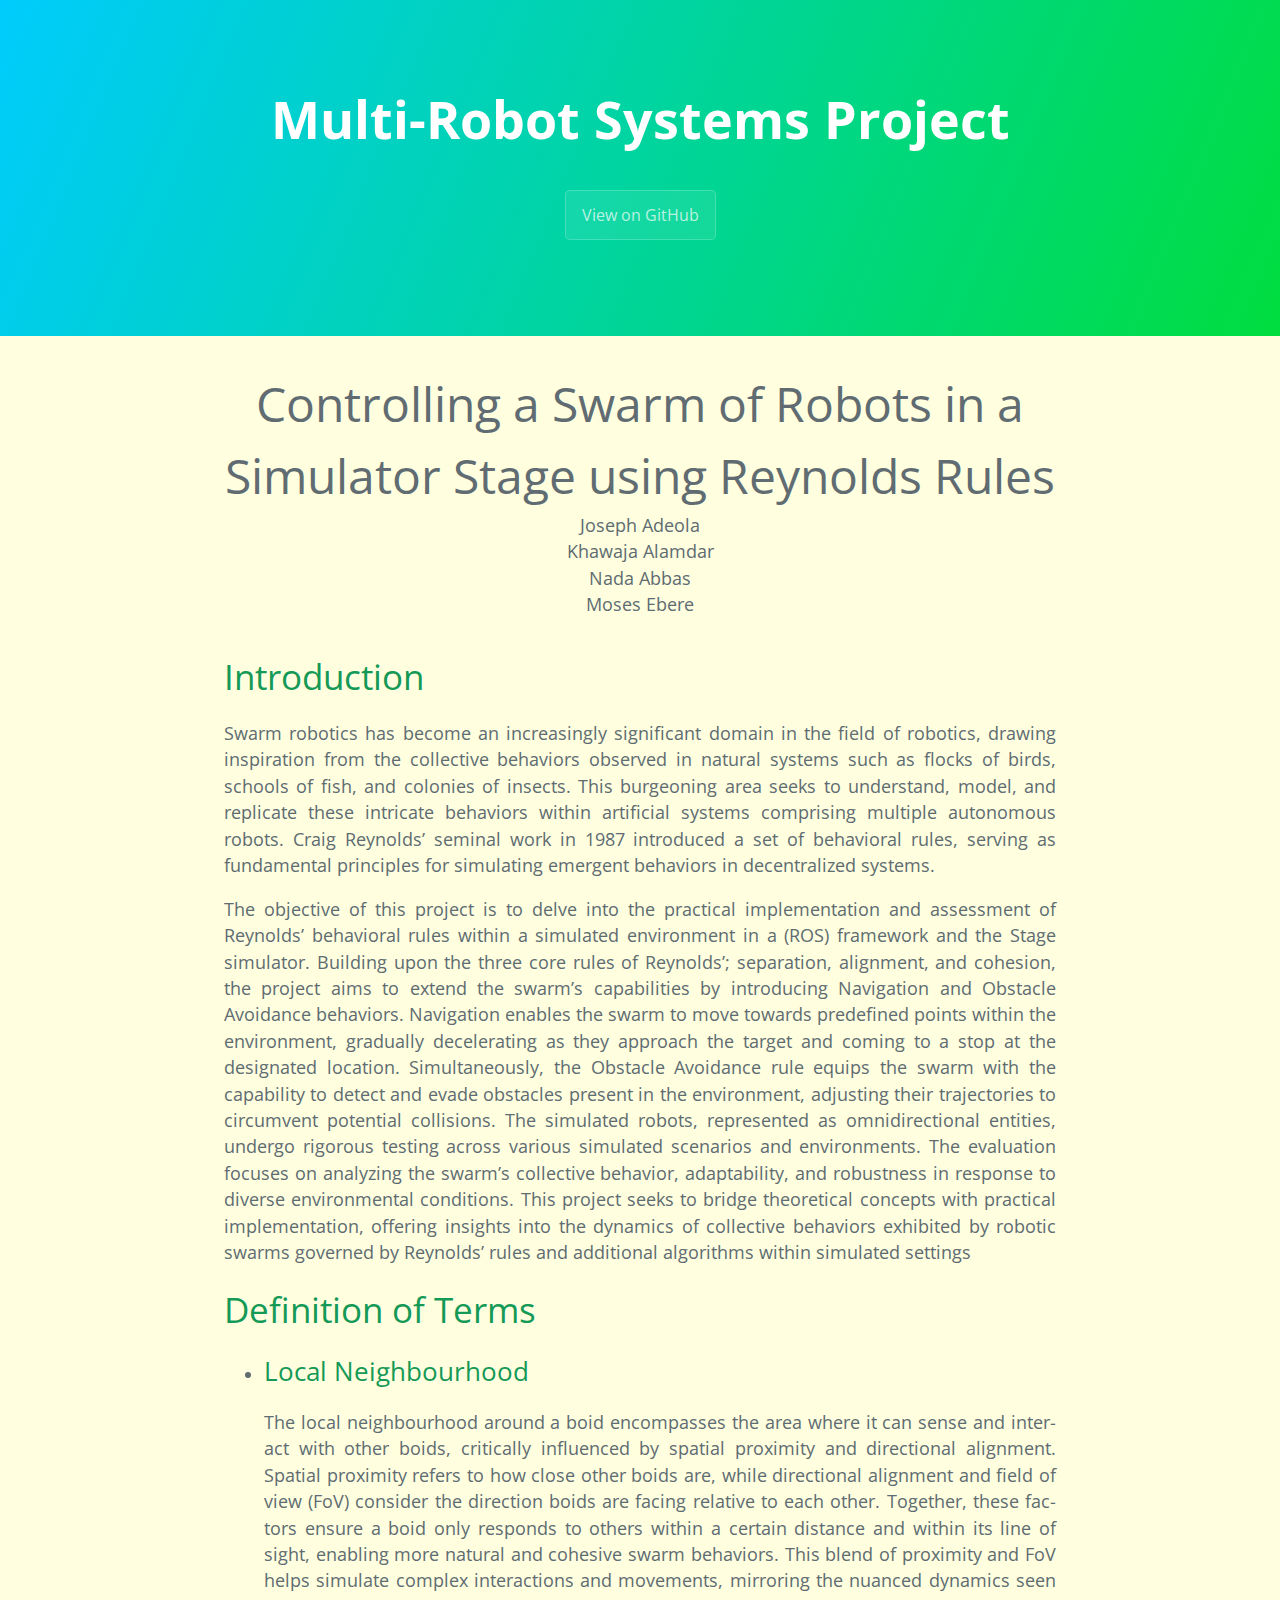
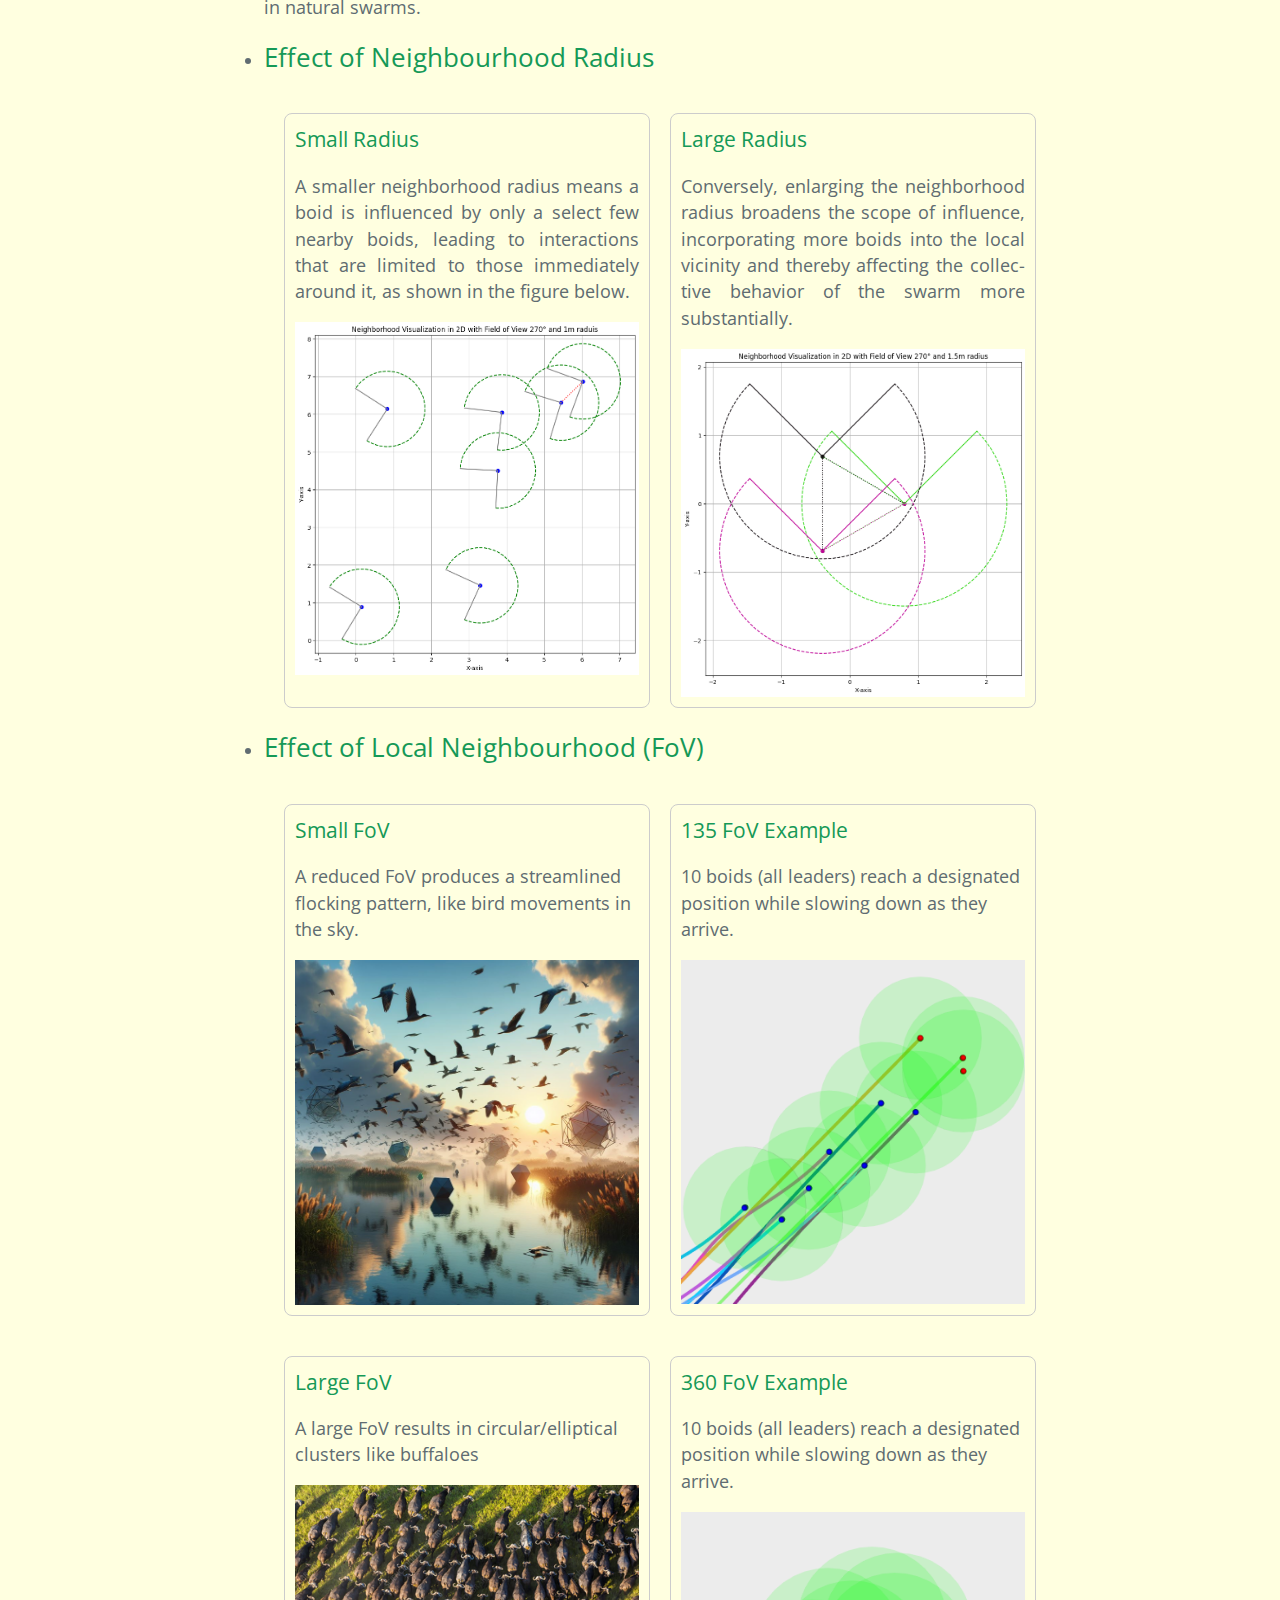
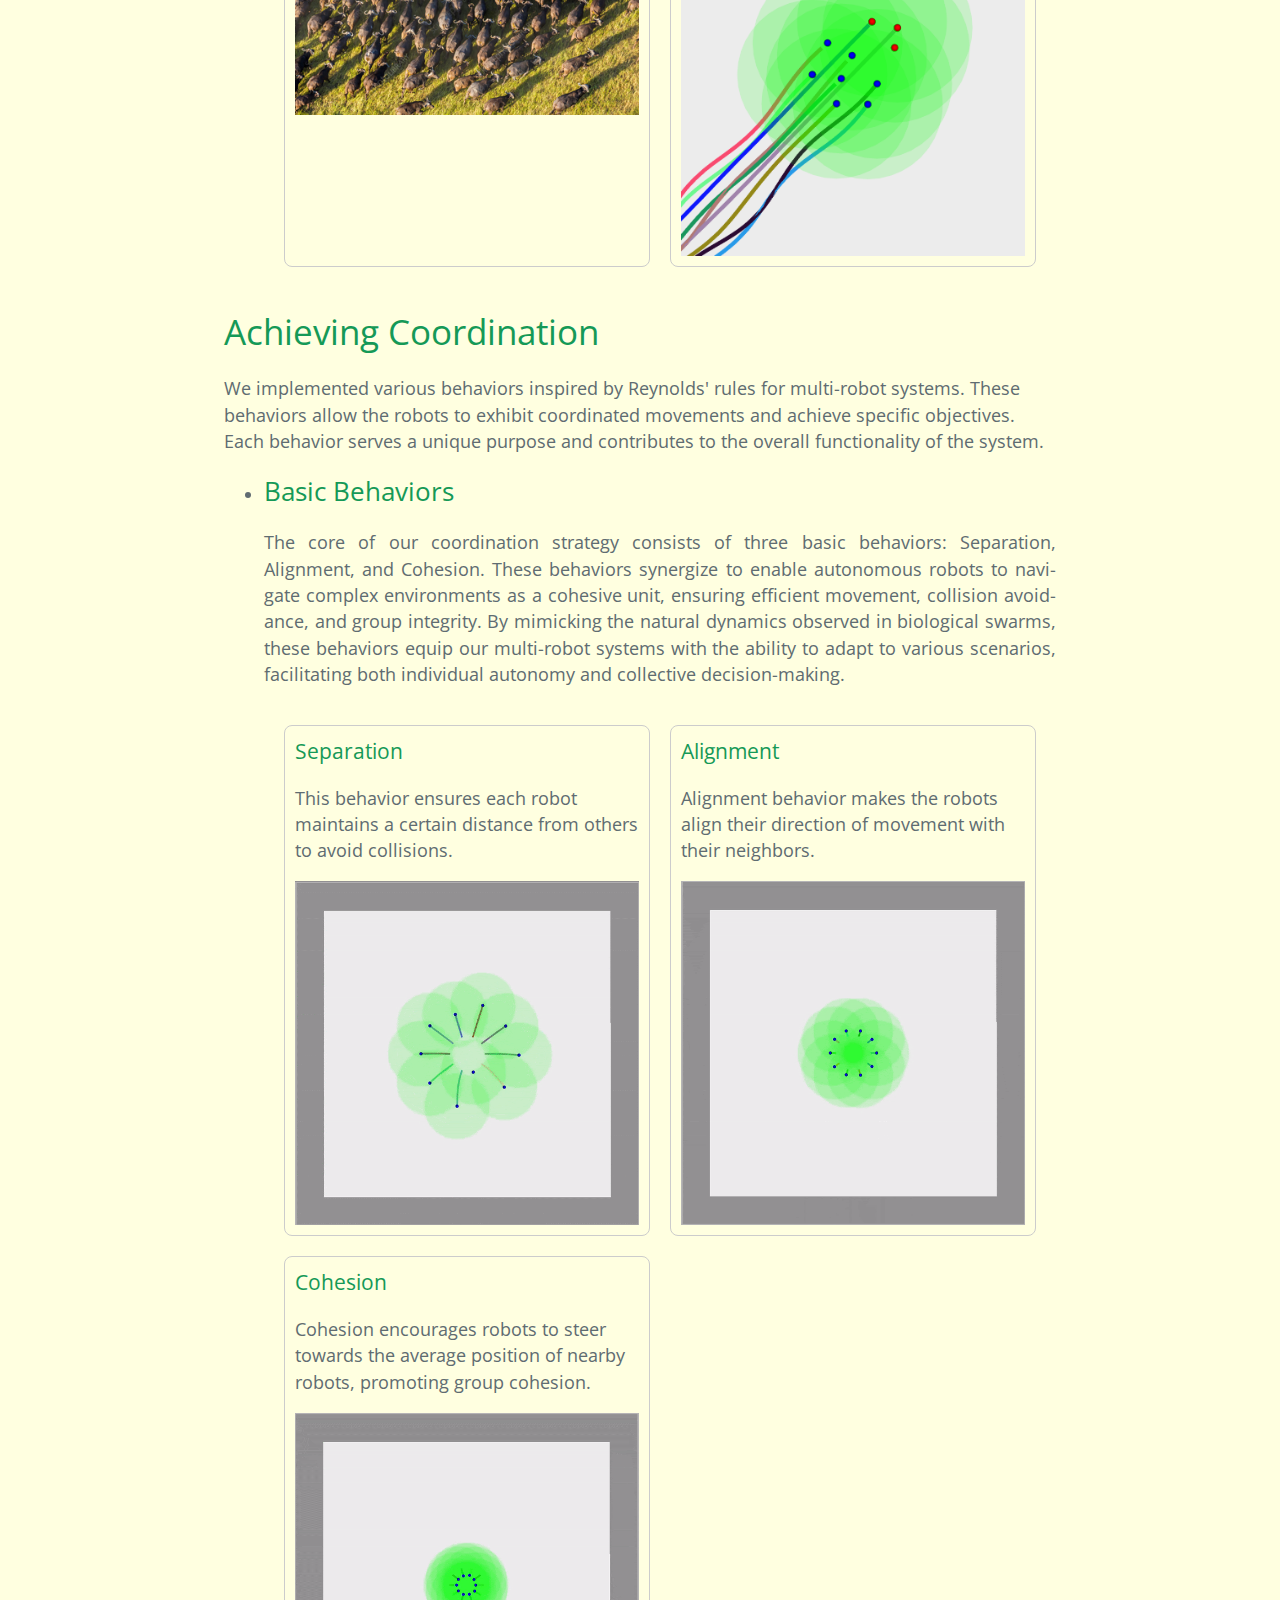
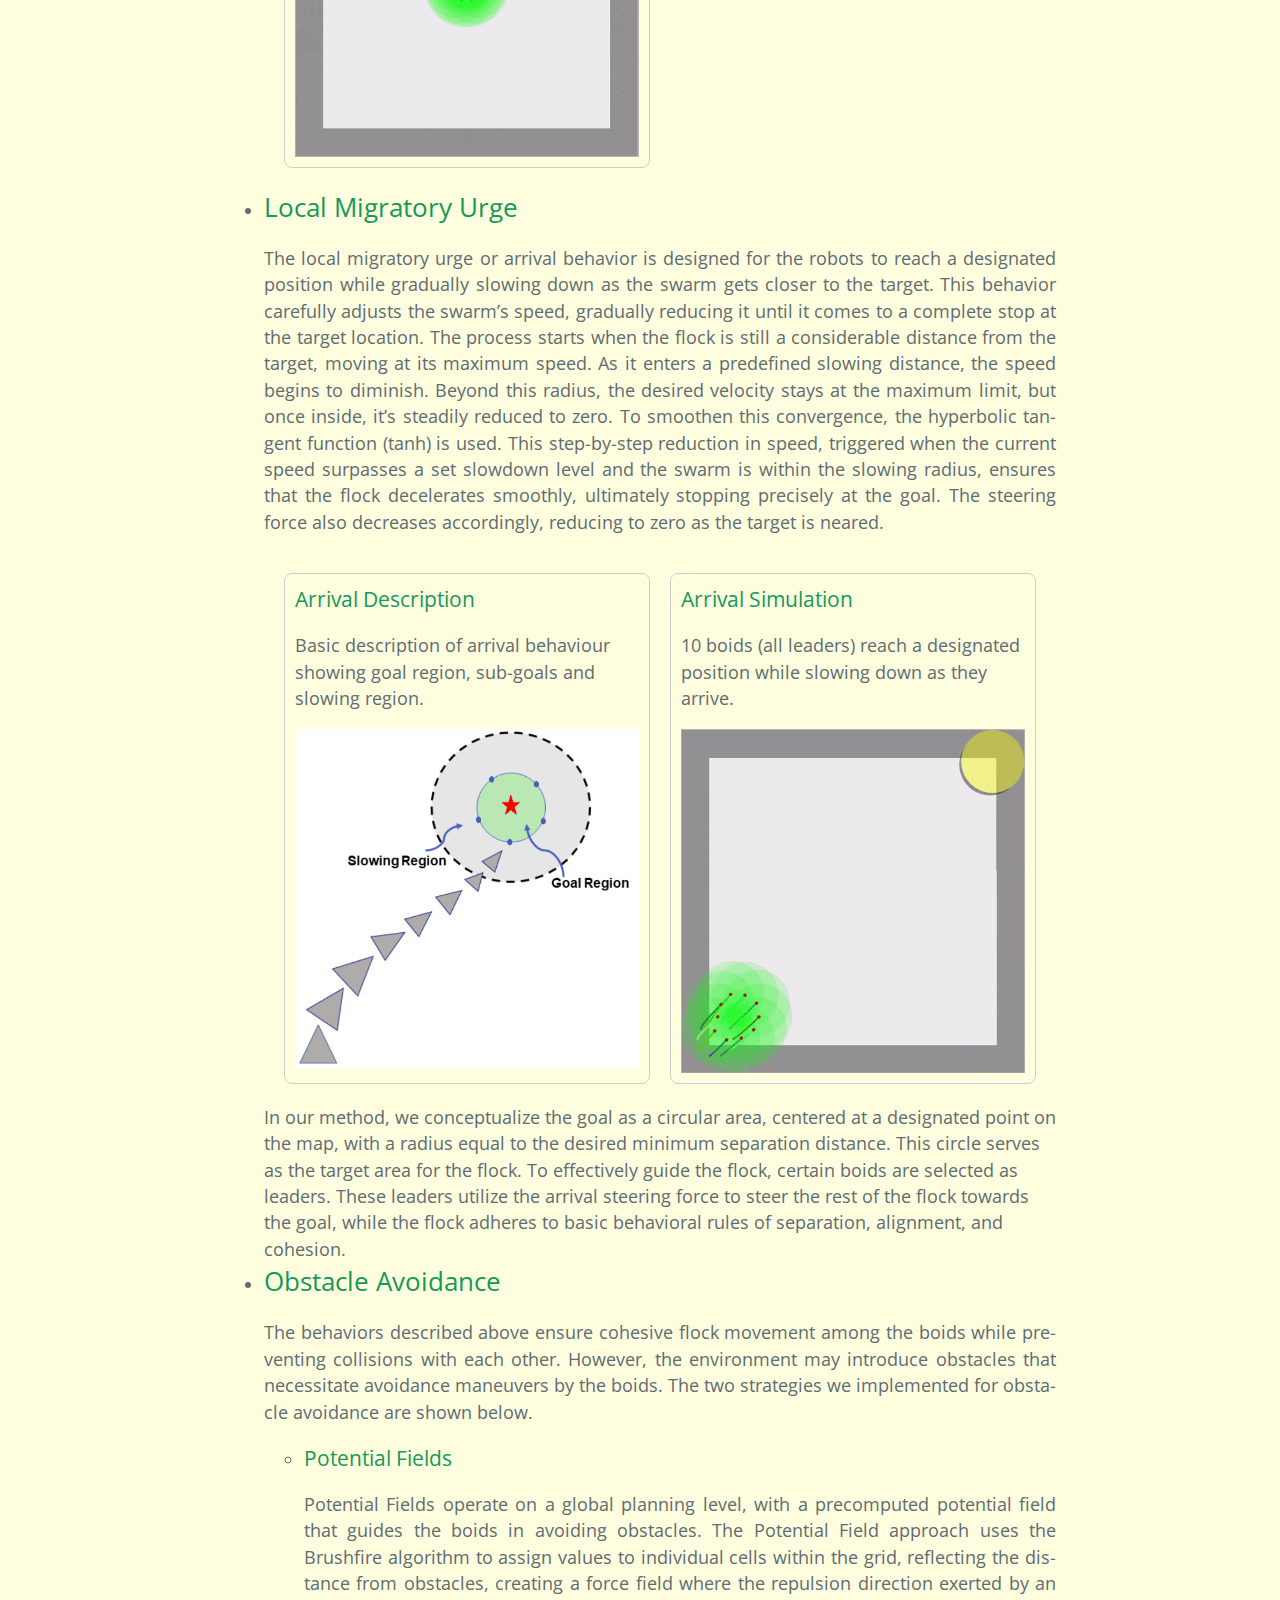
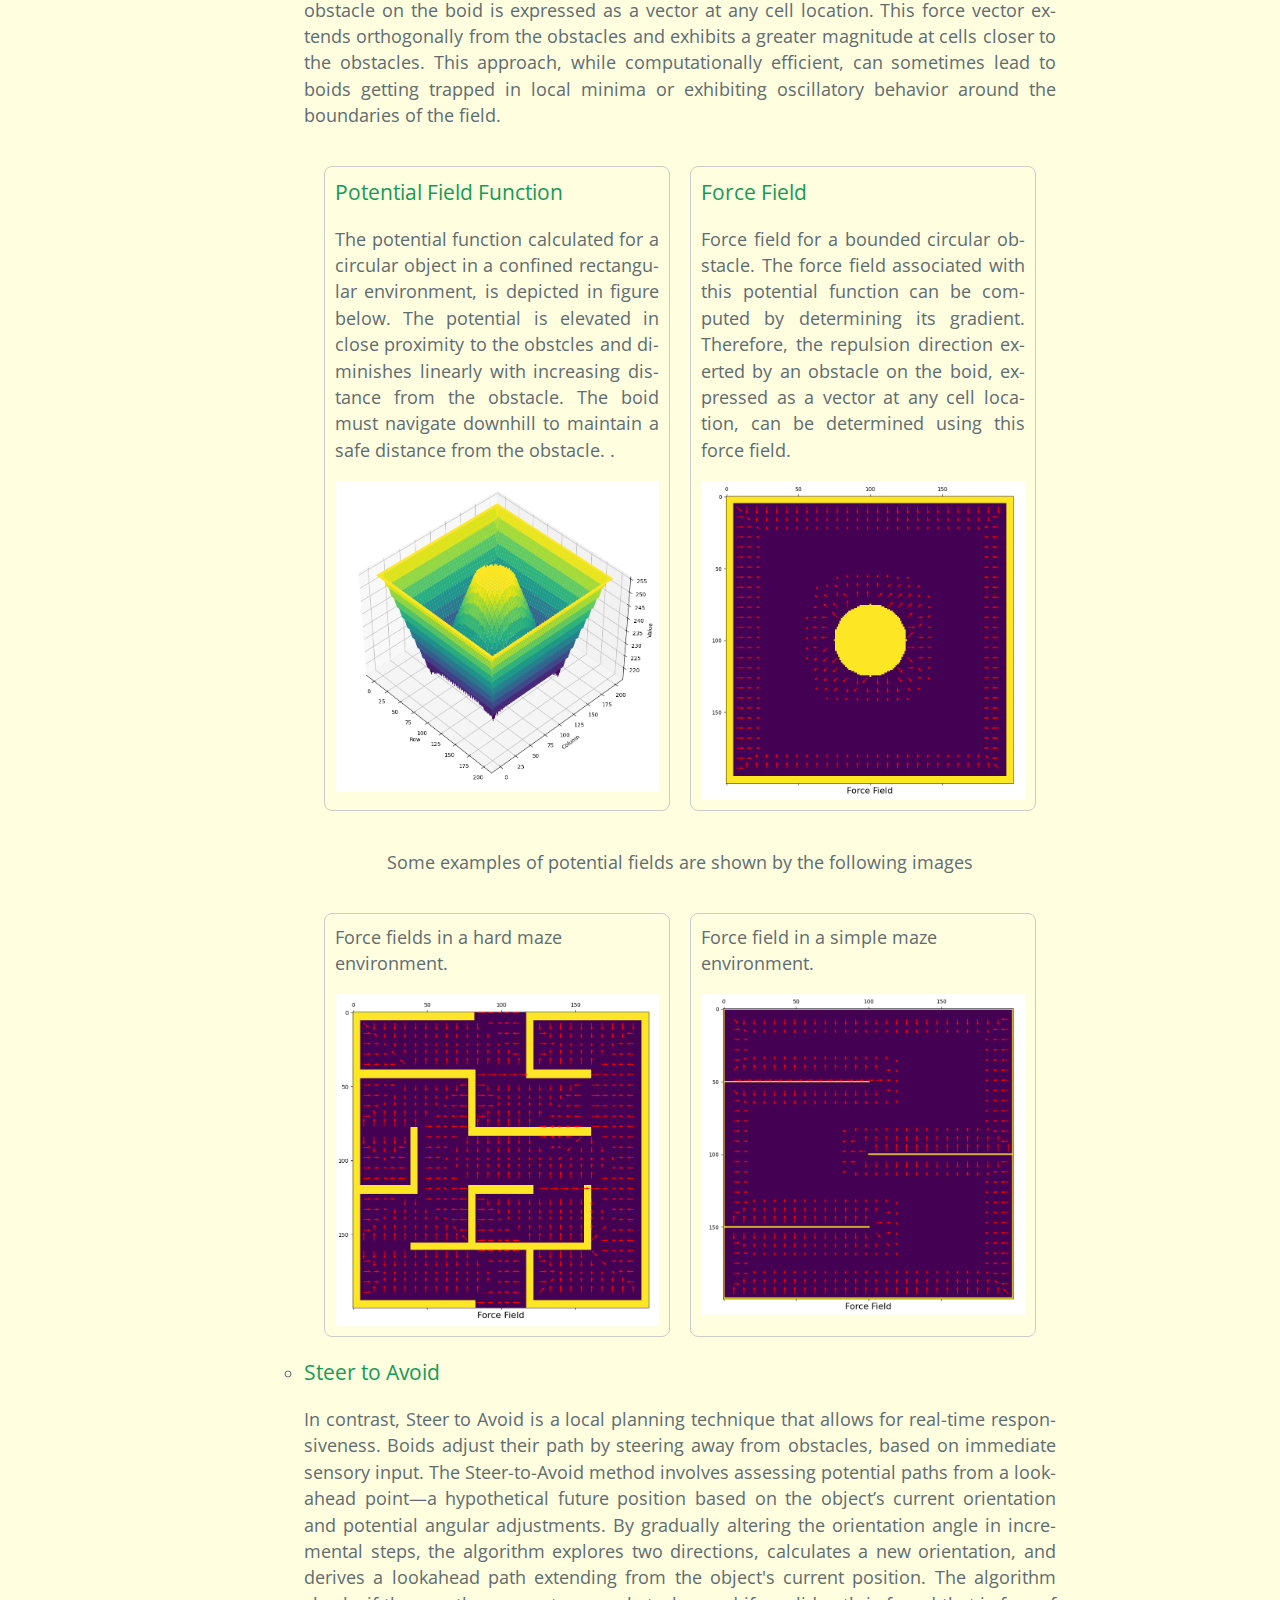
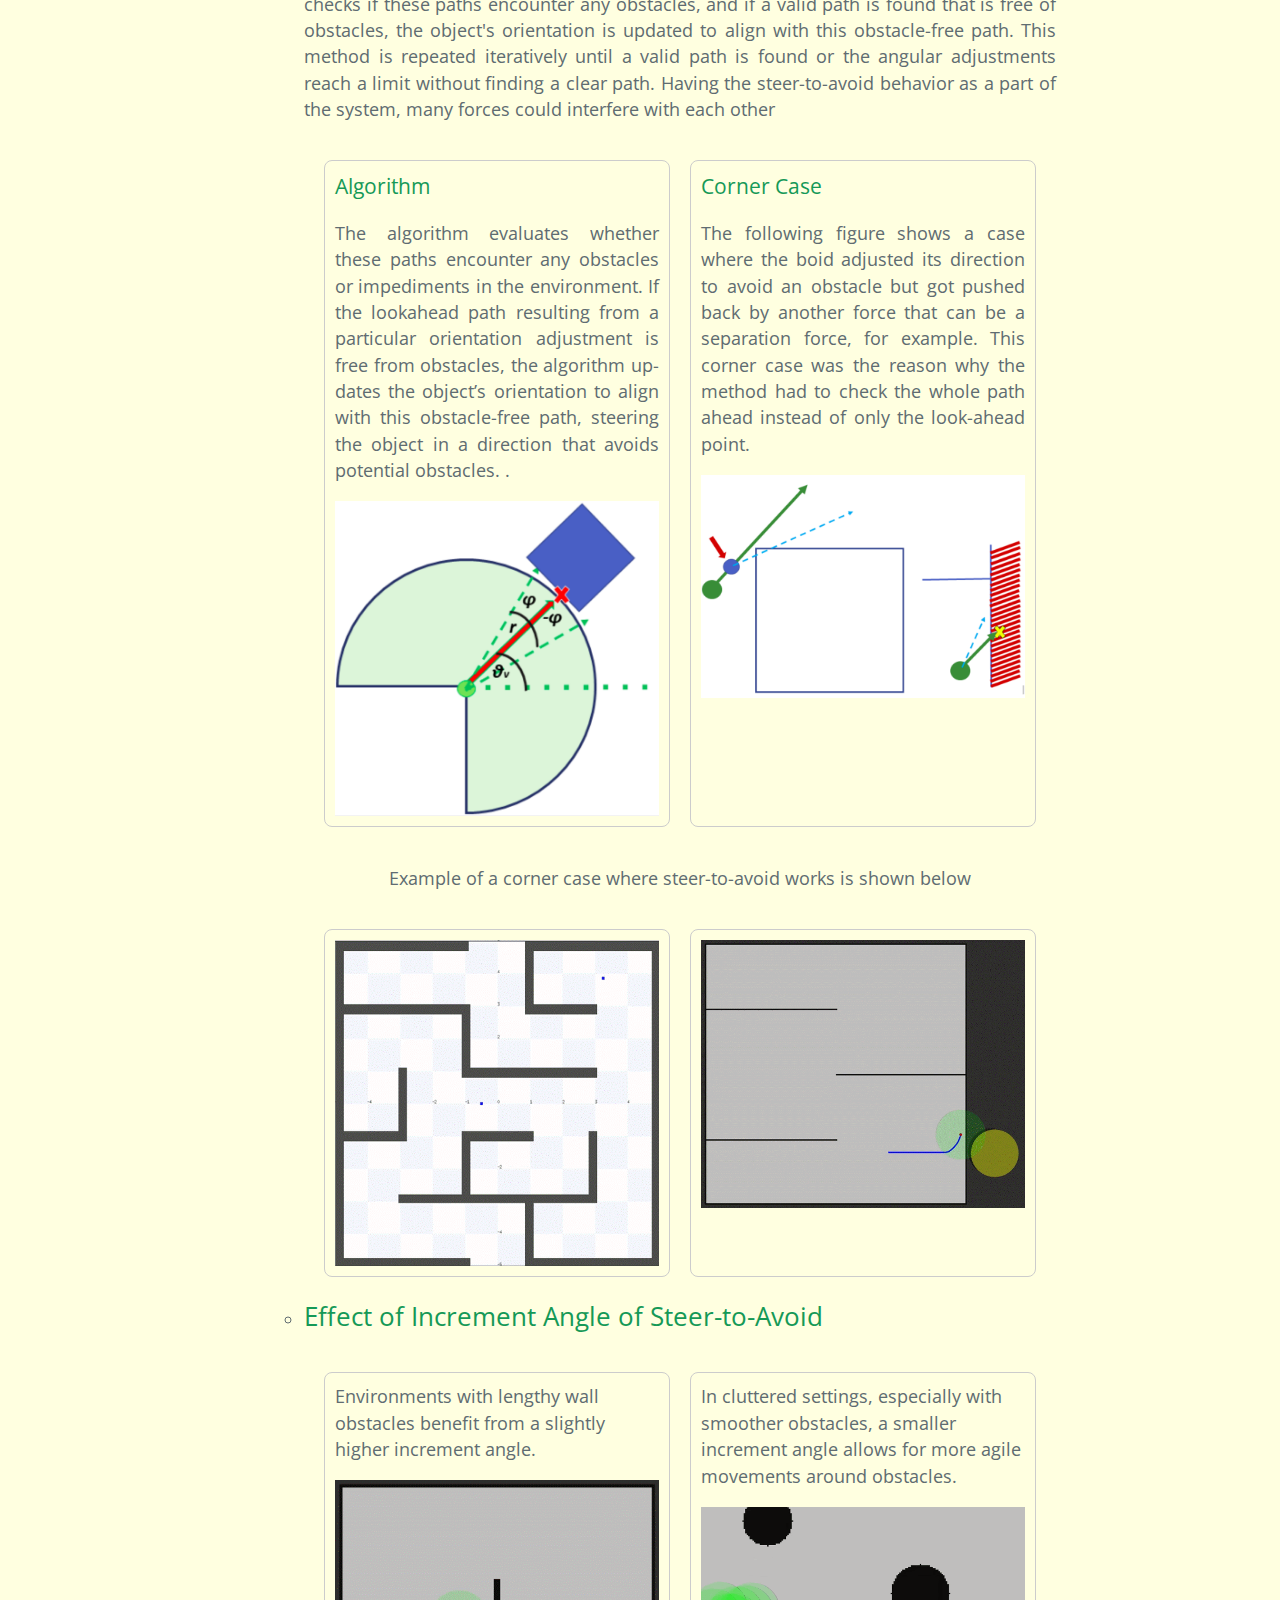
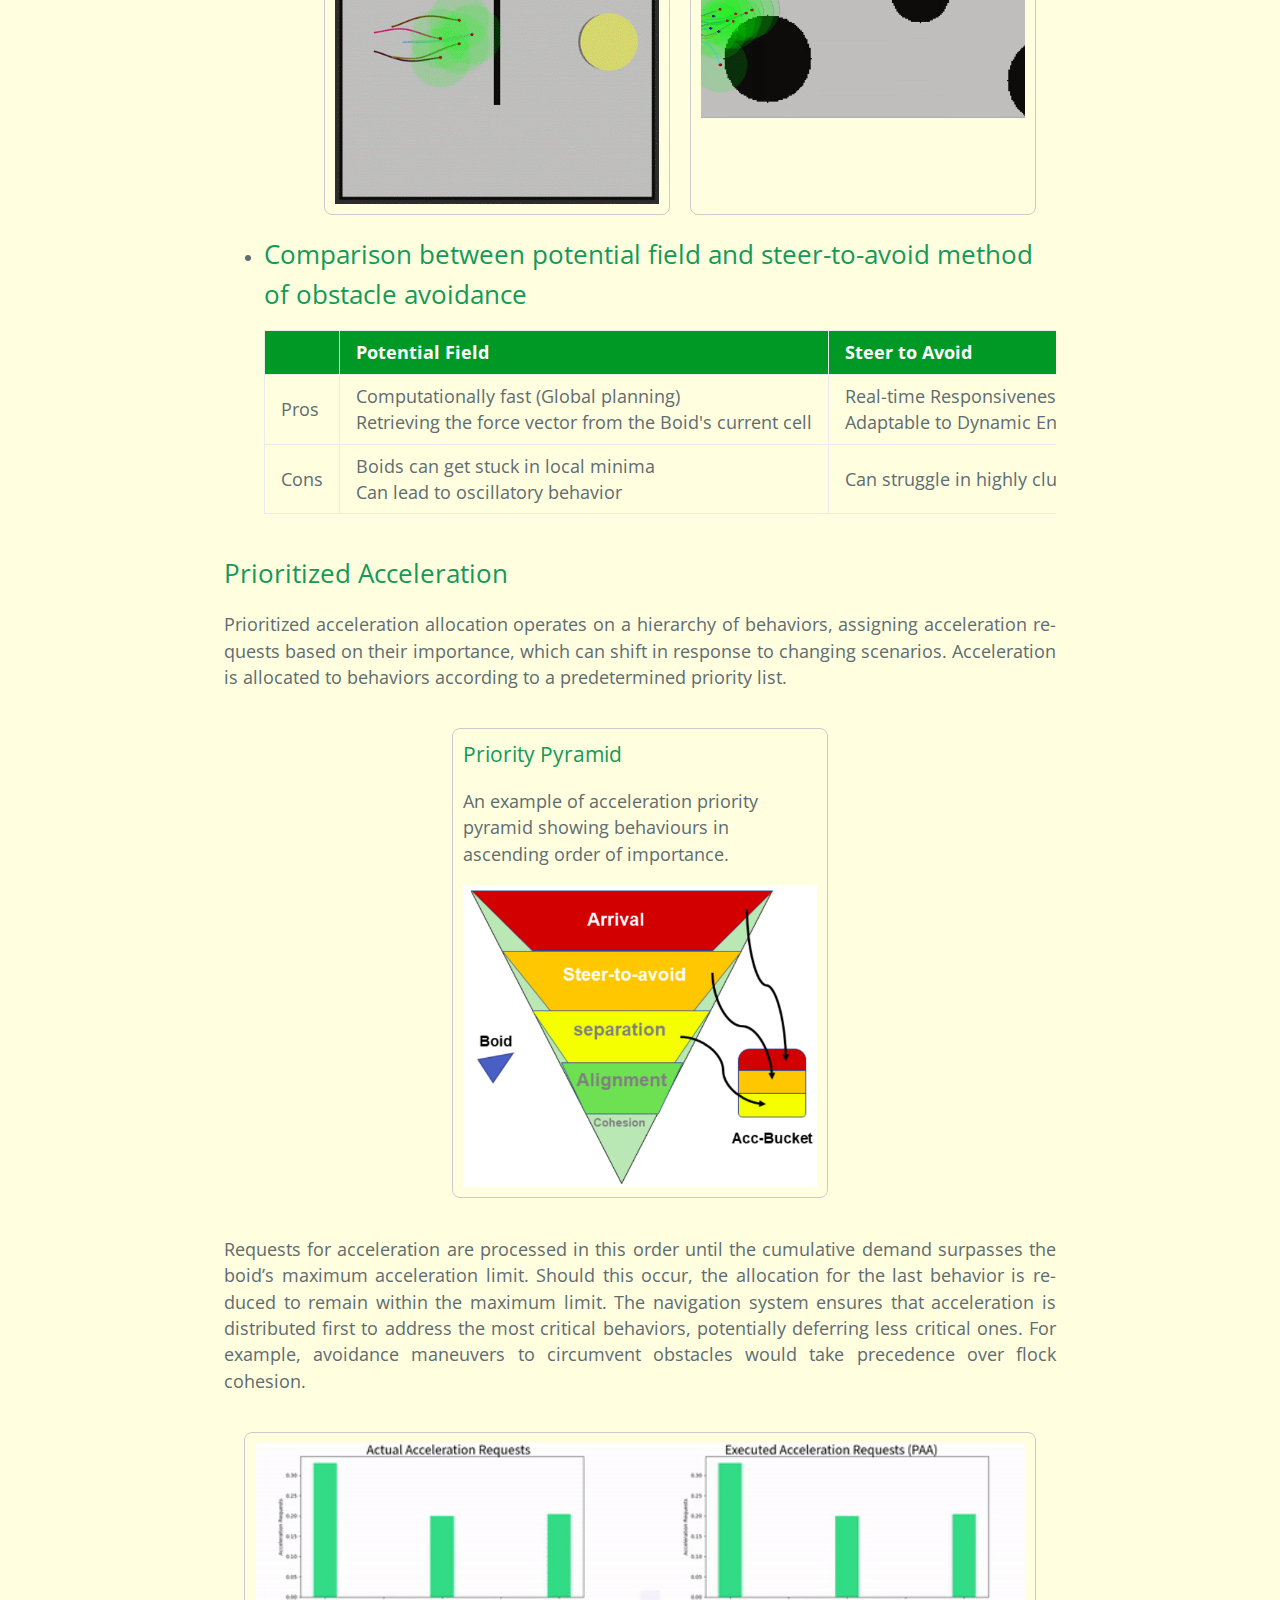
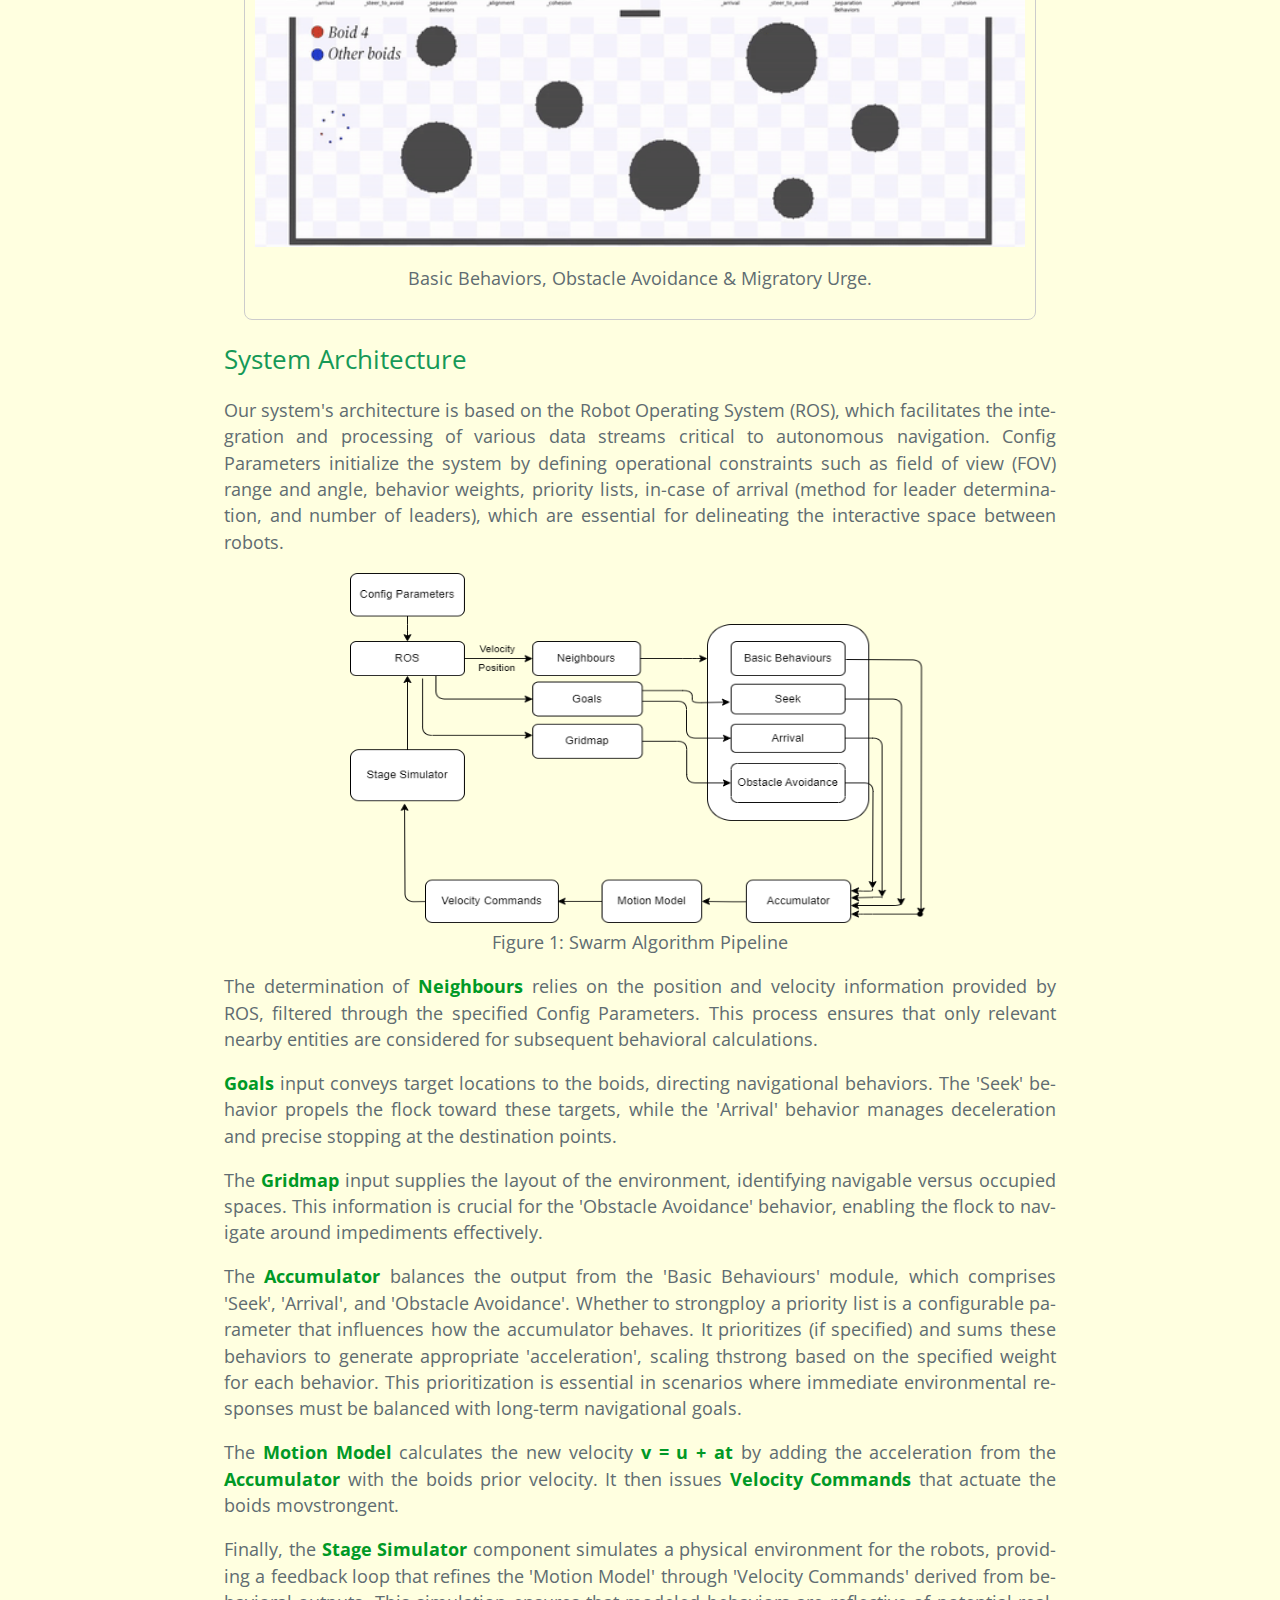
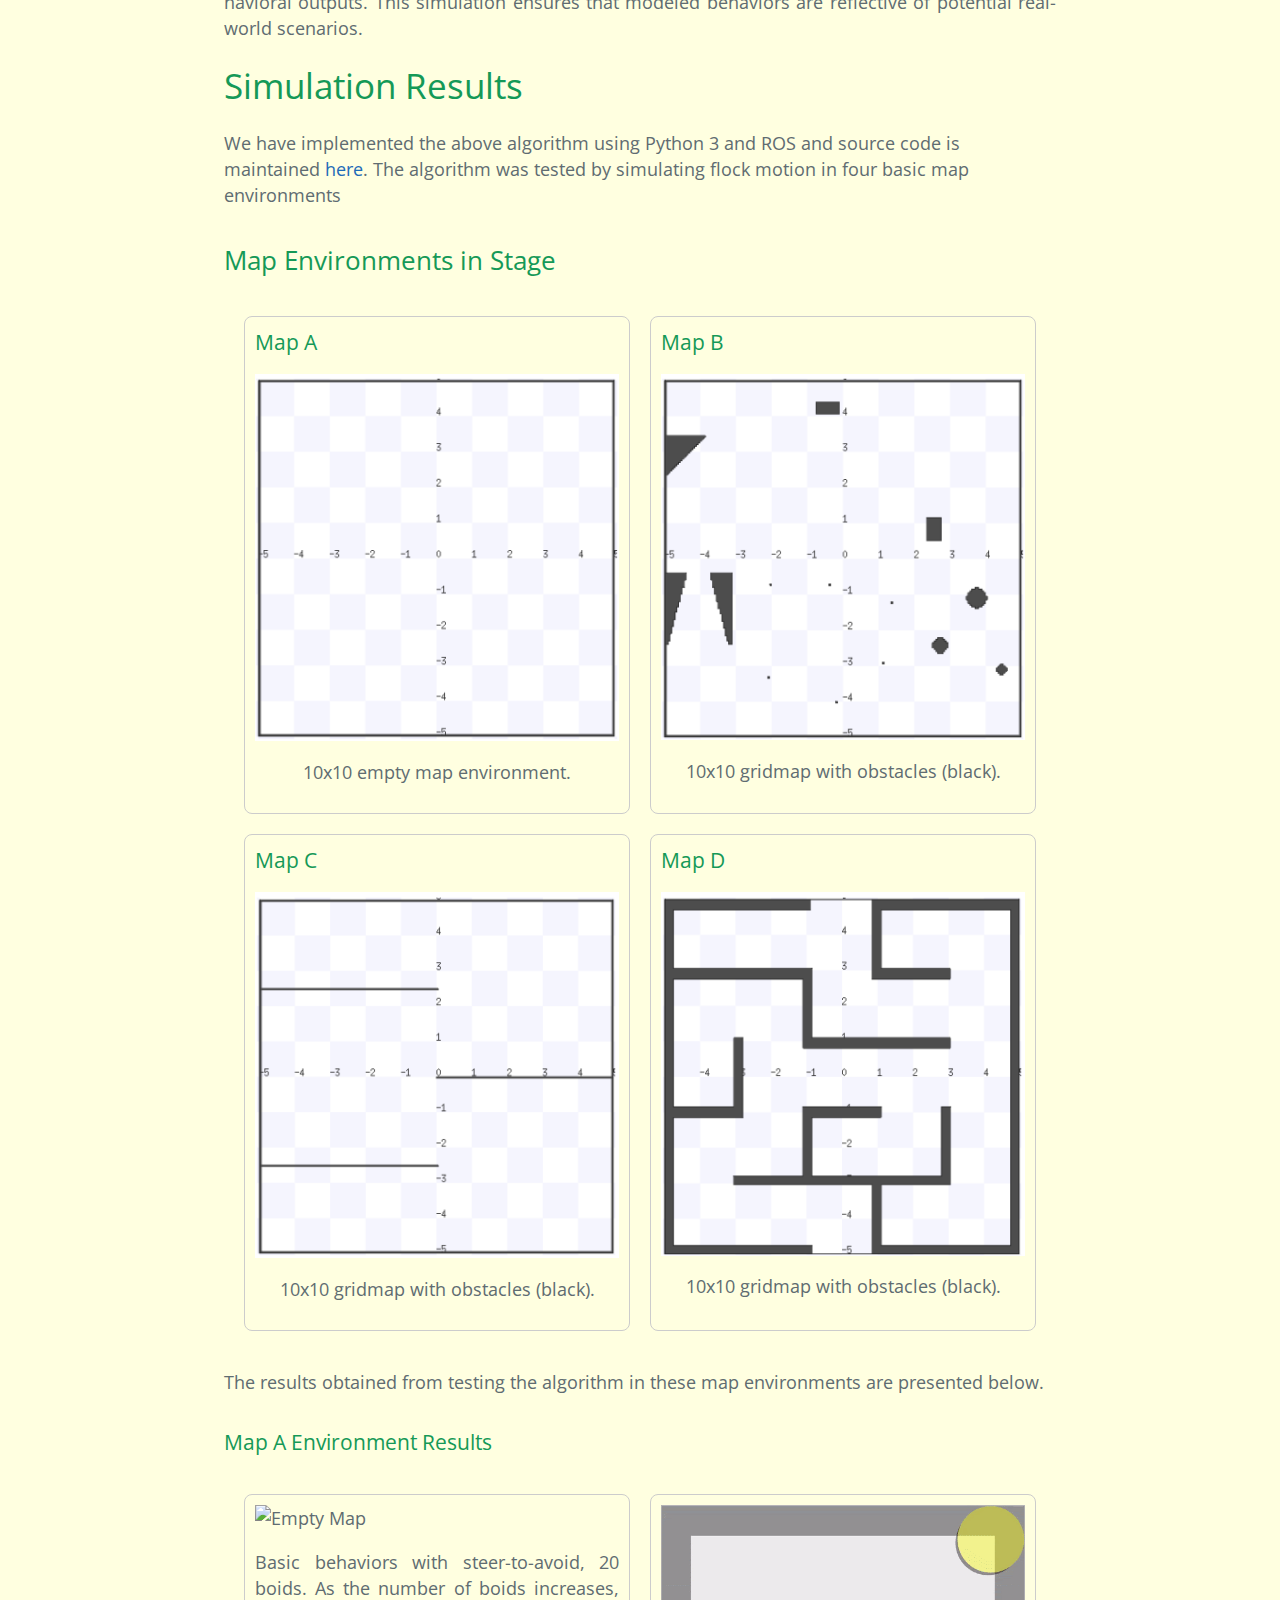
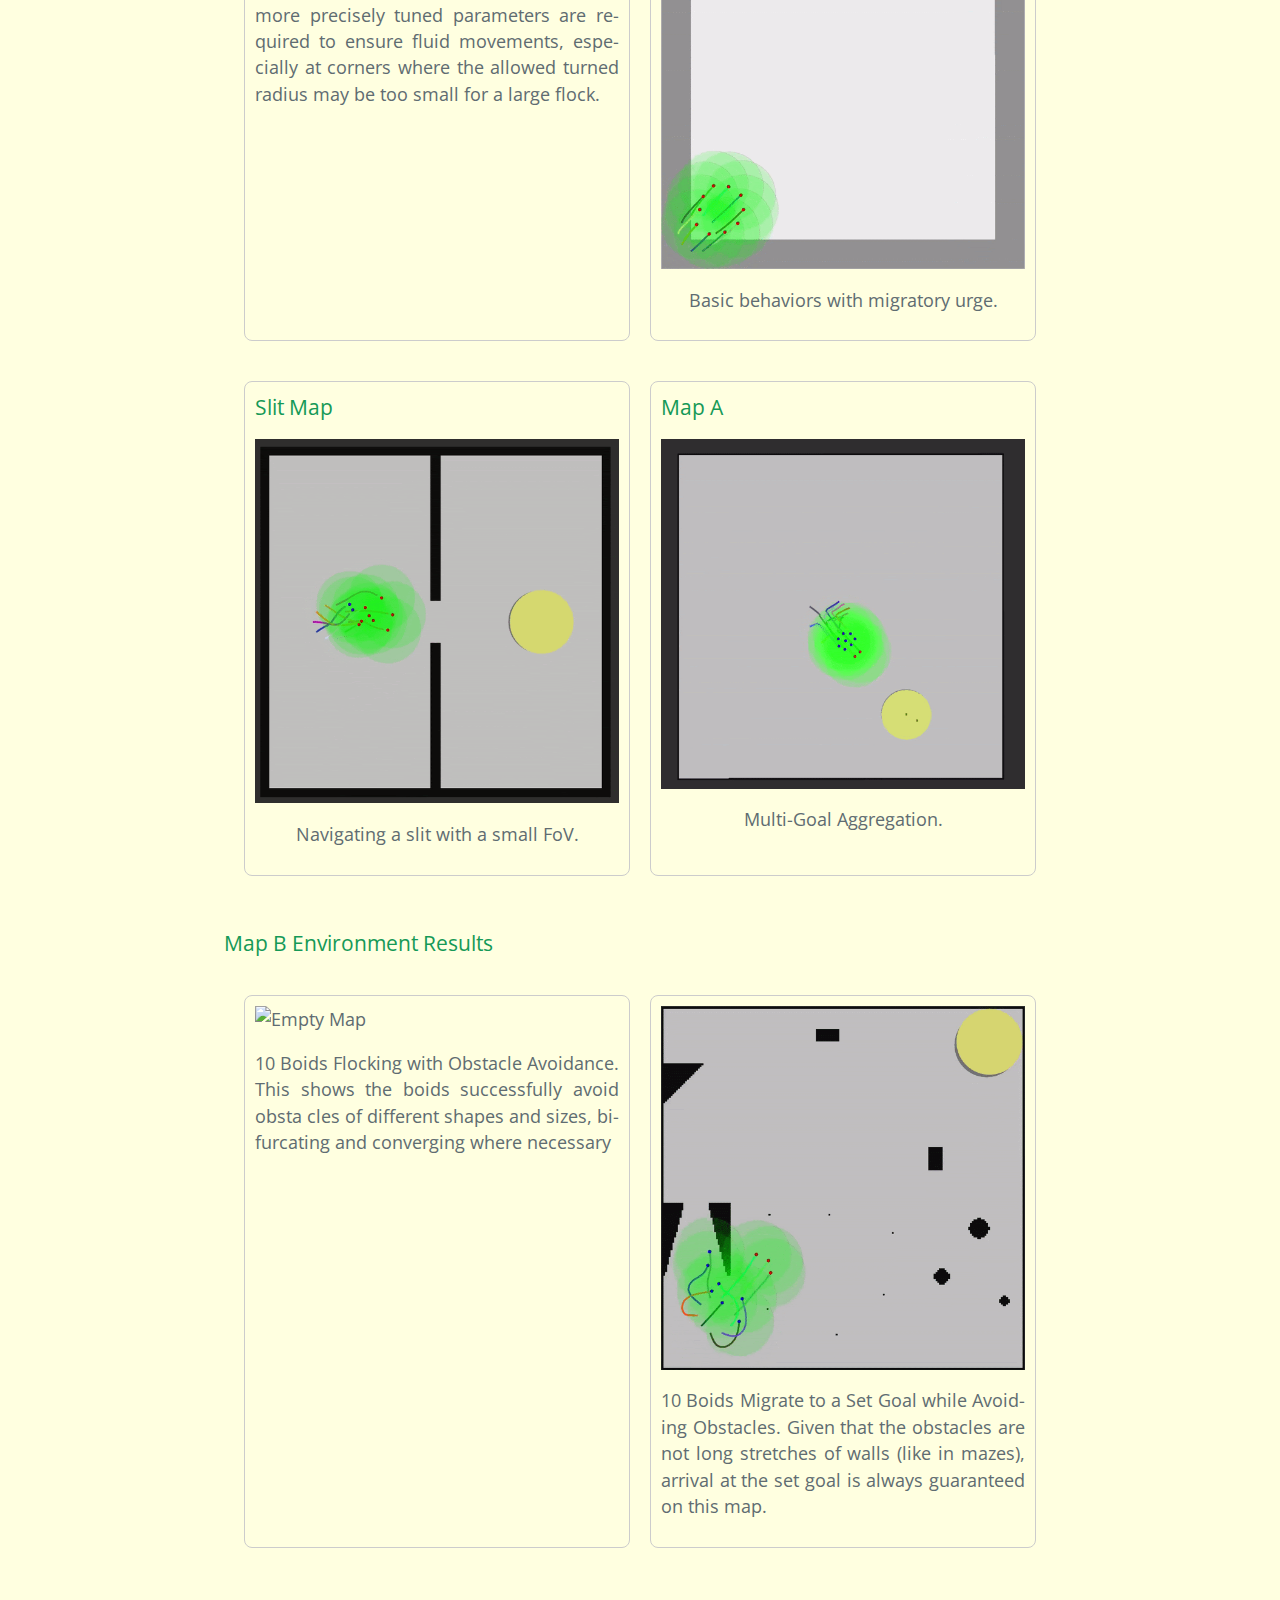
==== commit 6356be9f: "debugging the image not showing on the website" ====
--- a/index.html
+++ b/index.html
@@ -515,28 +515,28 @@
   <div class="behavior">
     <h3>Map A</h3>
     <div class="behavior-images">
-      <img src="/assets/images/mapA.png" alt="Map A">
+      <img src="assets/Images/mapA.png" alt="Map A">
     </div>
     <p id="explanation">10x10 empty map environment.</p>
   </div>
   <div class="behavior">
     <h3>Map B</h3>
     <div class="behavior-images">
-      <img src="/assets/images/mapB.png" alt="Map B">
+      <img src="assets/Images/mapB.png" alt="Map B">
     </div>
     <p id="explanation">10x10 gridmap with obstacles (black).</p>
   </div>
   <div class="behavior">
     <h3>Map C</h3>
     <div class="behavior-images">
-      <img src="/assets/images/mapC.png" alt="Map C">
+      <img src="assets/Images/mapC.png" alt="Map C">
     </div>
     <p id="explanation">10x10 gridmap with obstacles (black).</p>
   </div>
   <div class="behavior">
     <h3>Map D</h3>
     <div class="behavior-images">
-      <img src="/assets/images/mapD.png" alt="Map D">
+      <img src="assets/Images/mapD.png" alt="Map D">
     </div>
     <p id="explanation">10x10 gridmap with obstacles (black).</p>
   </div>
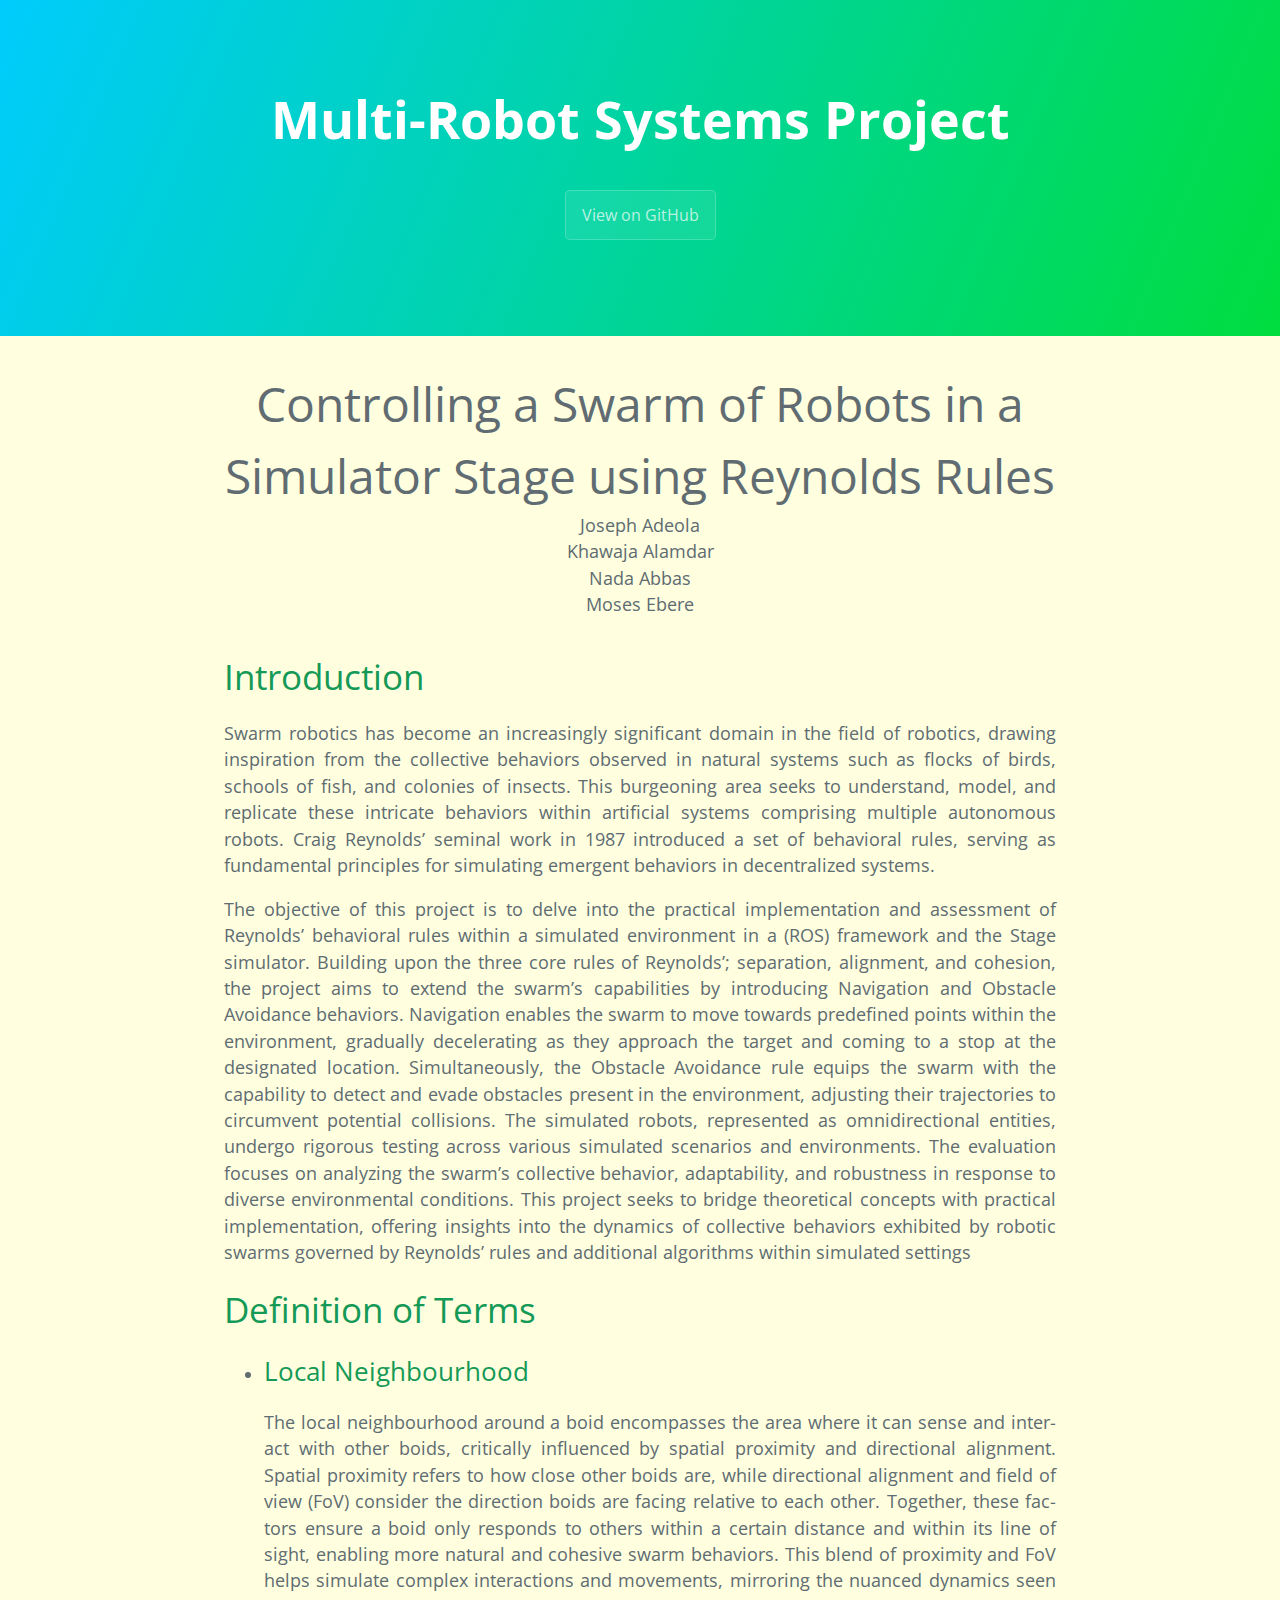
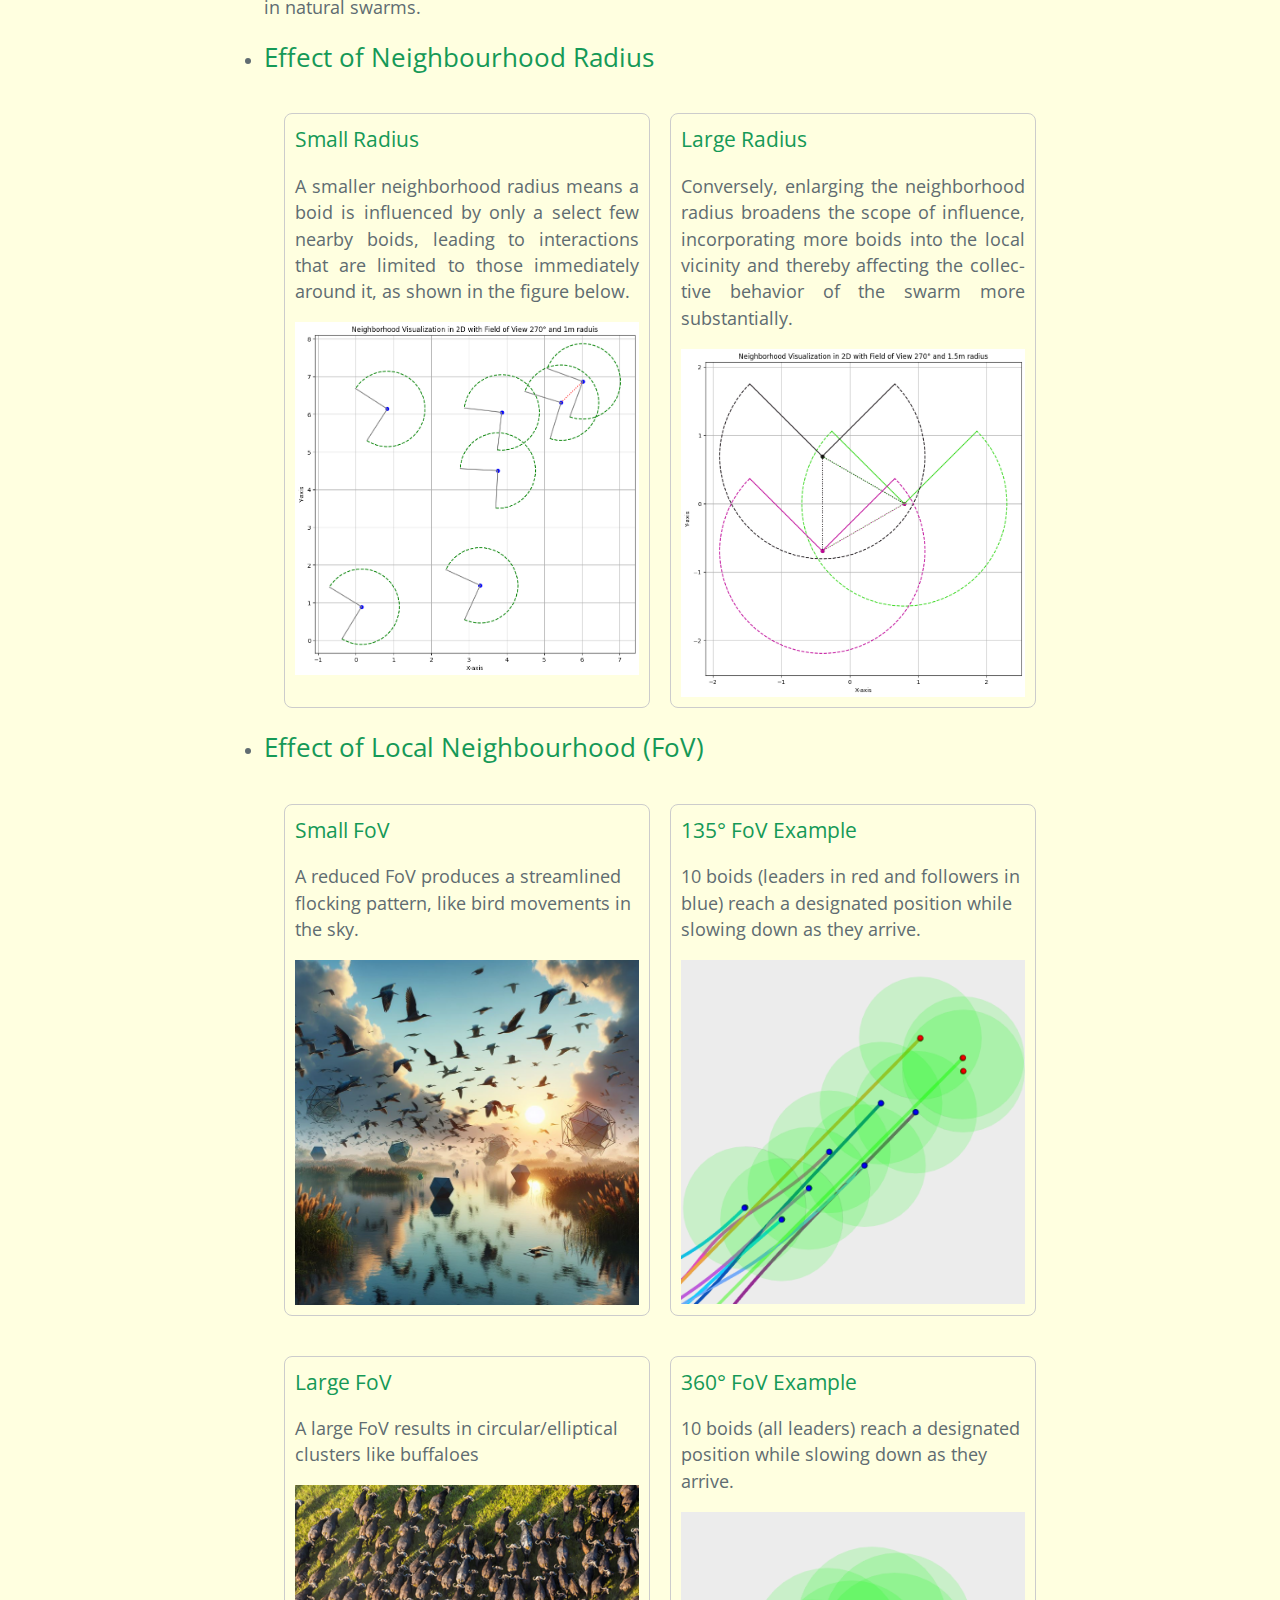
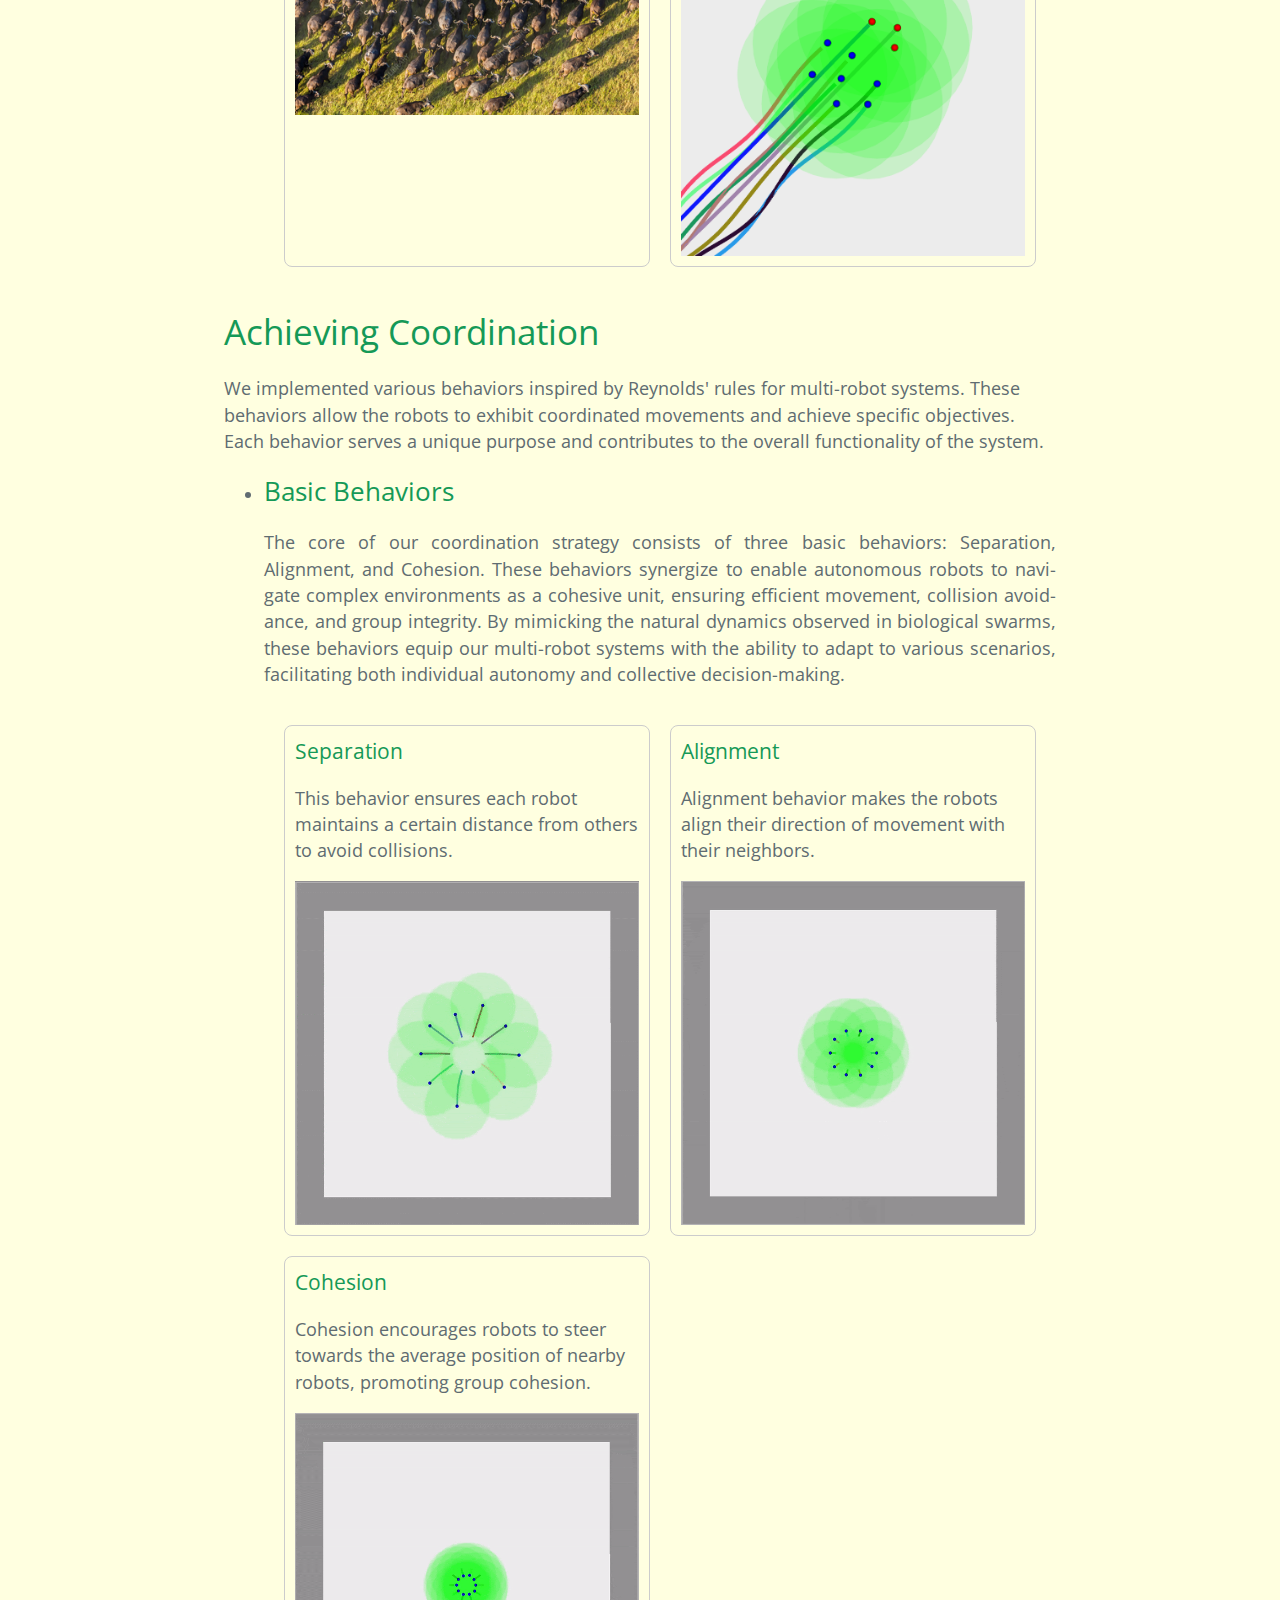
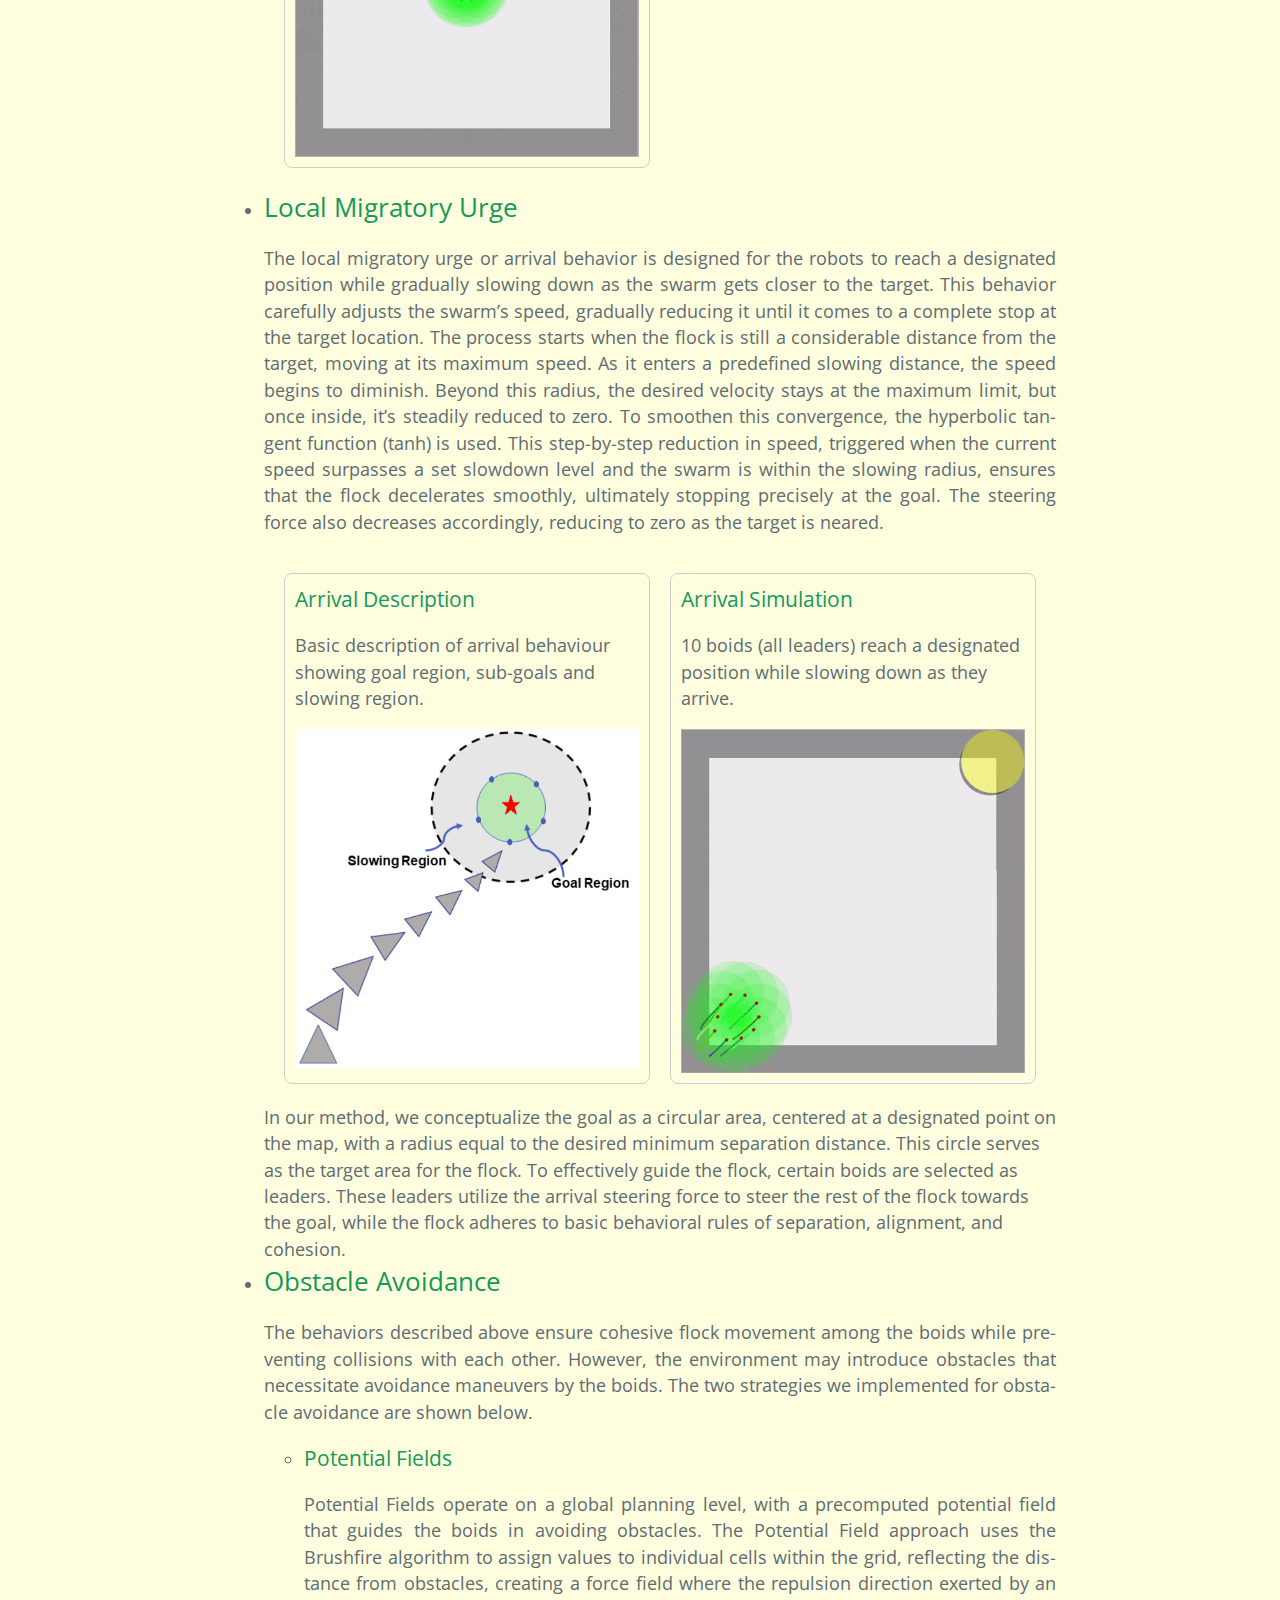
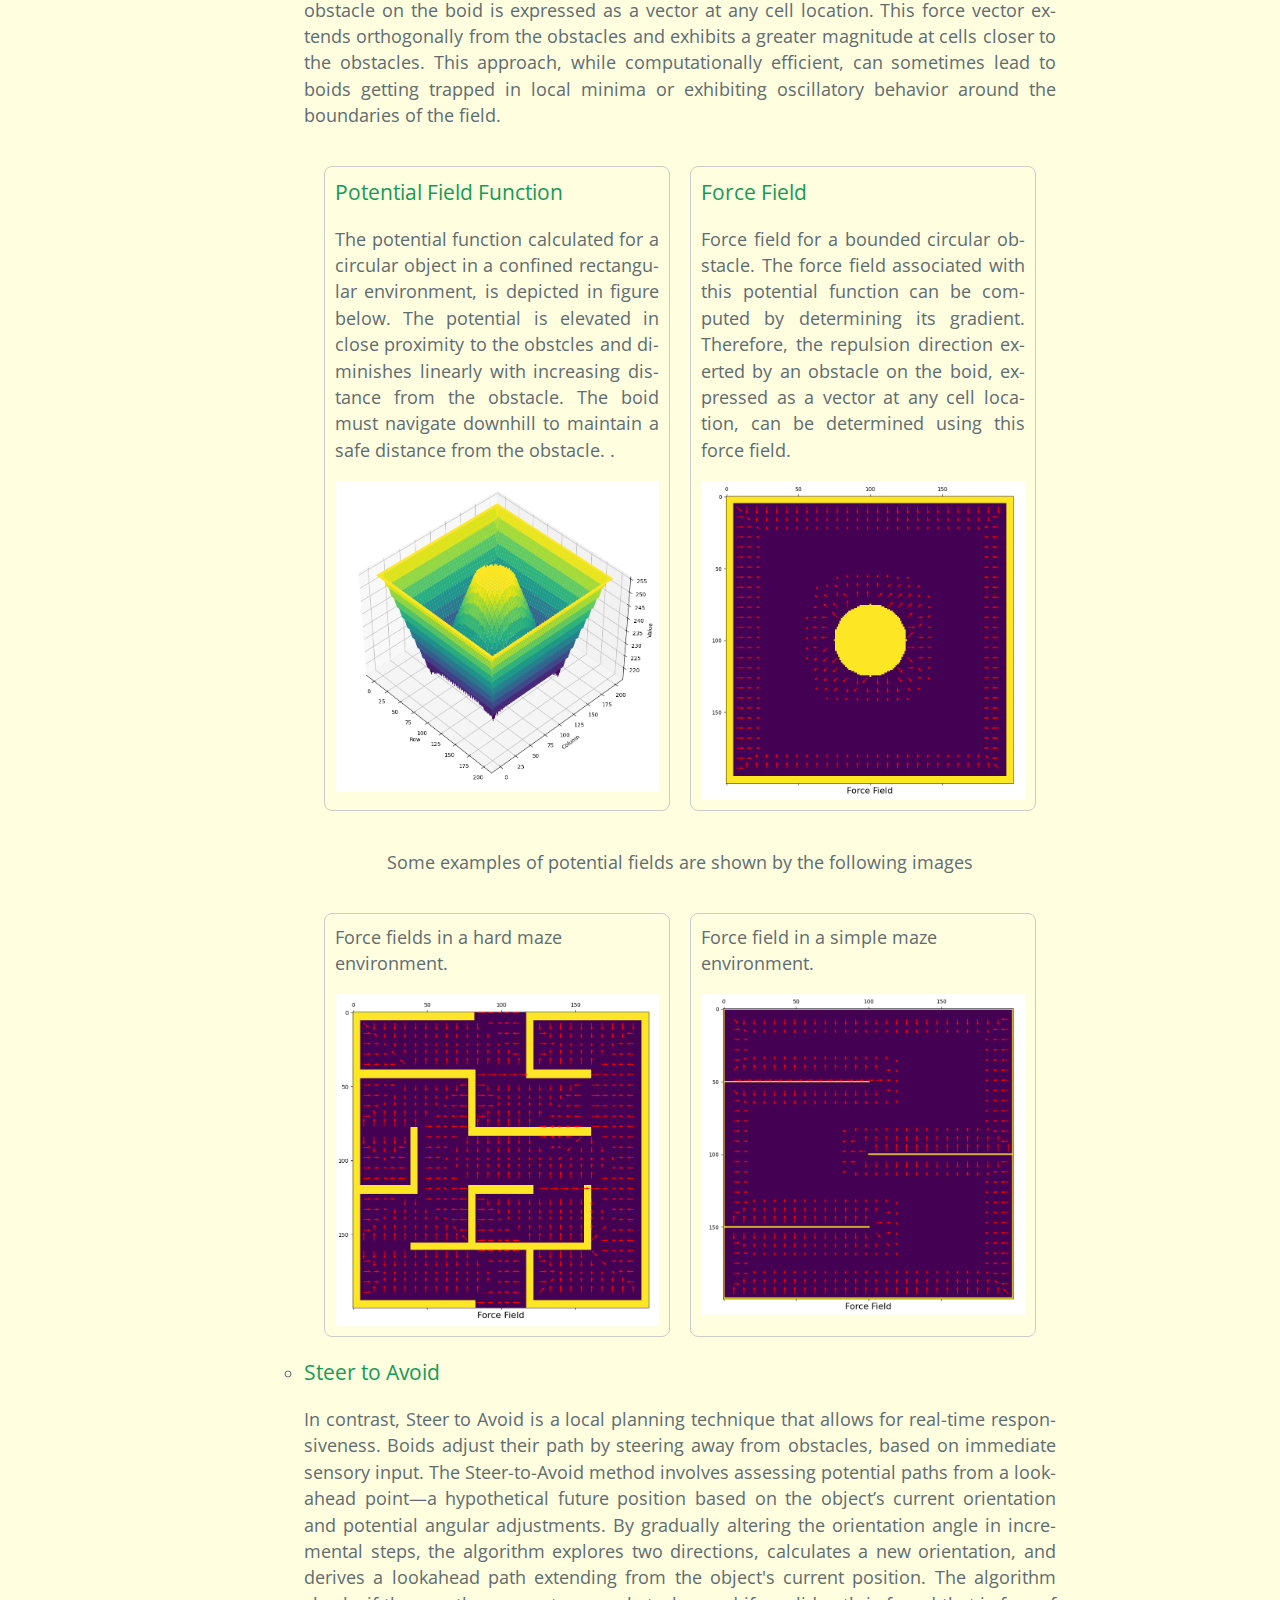
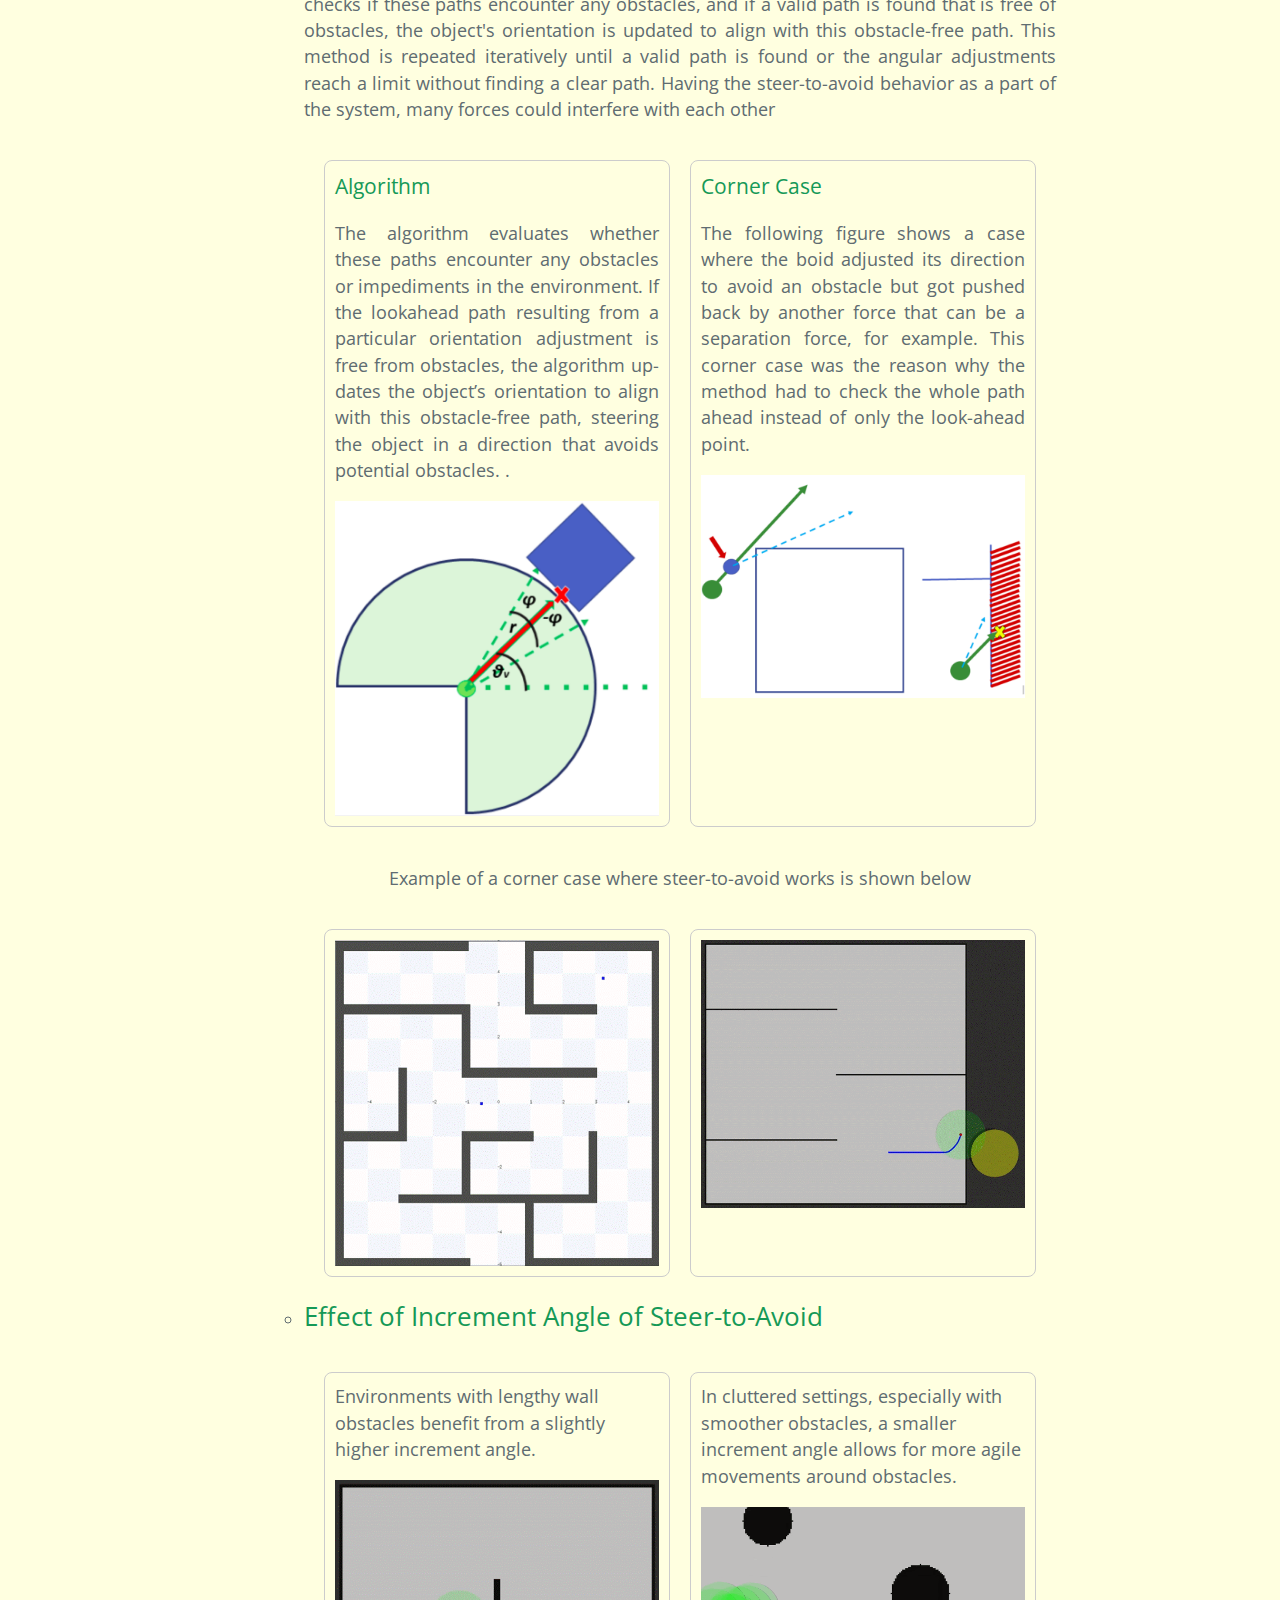
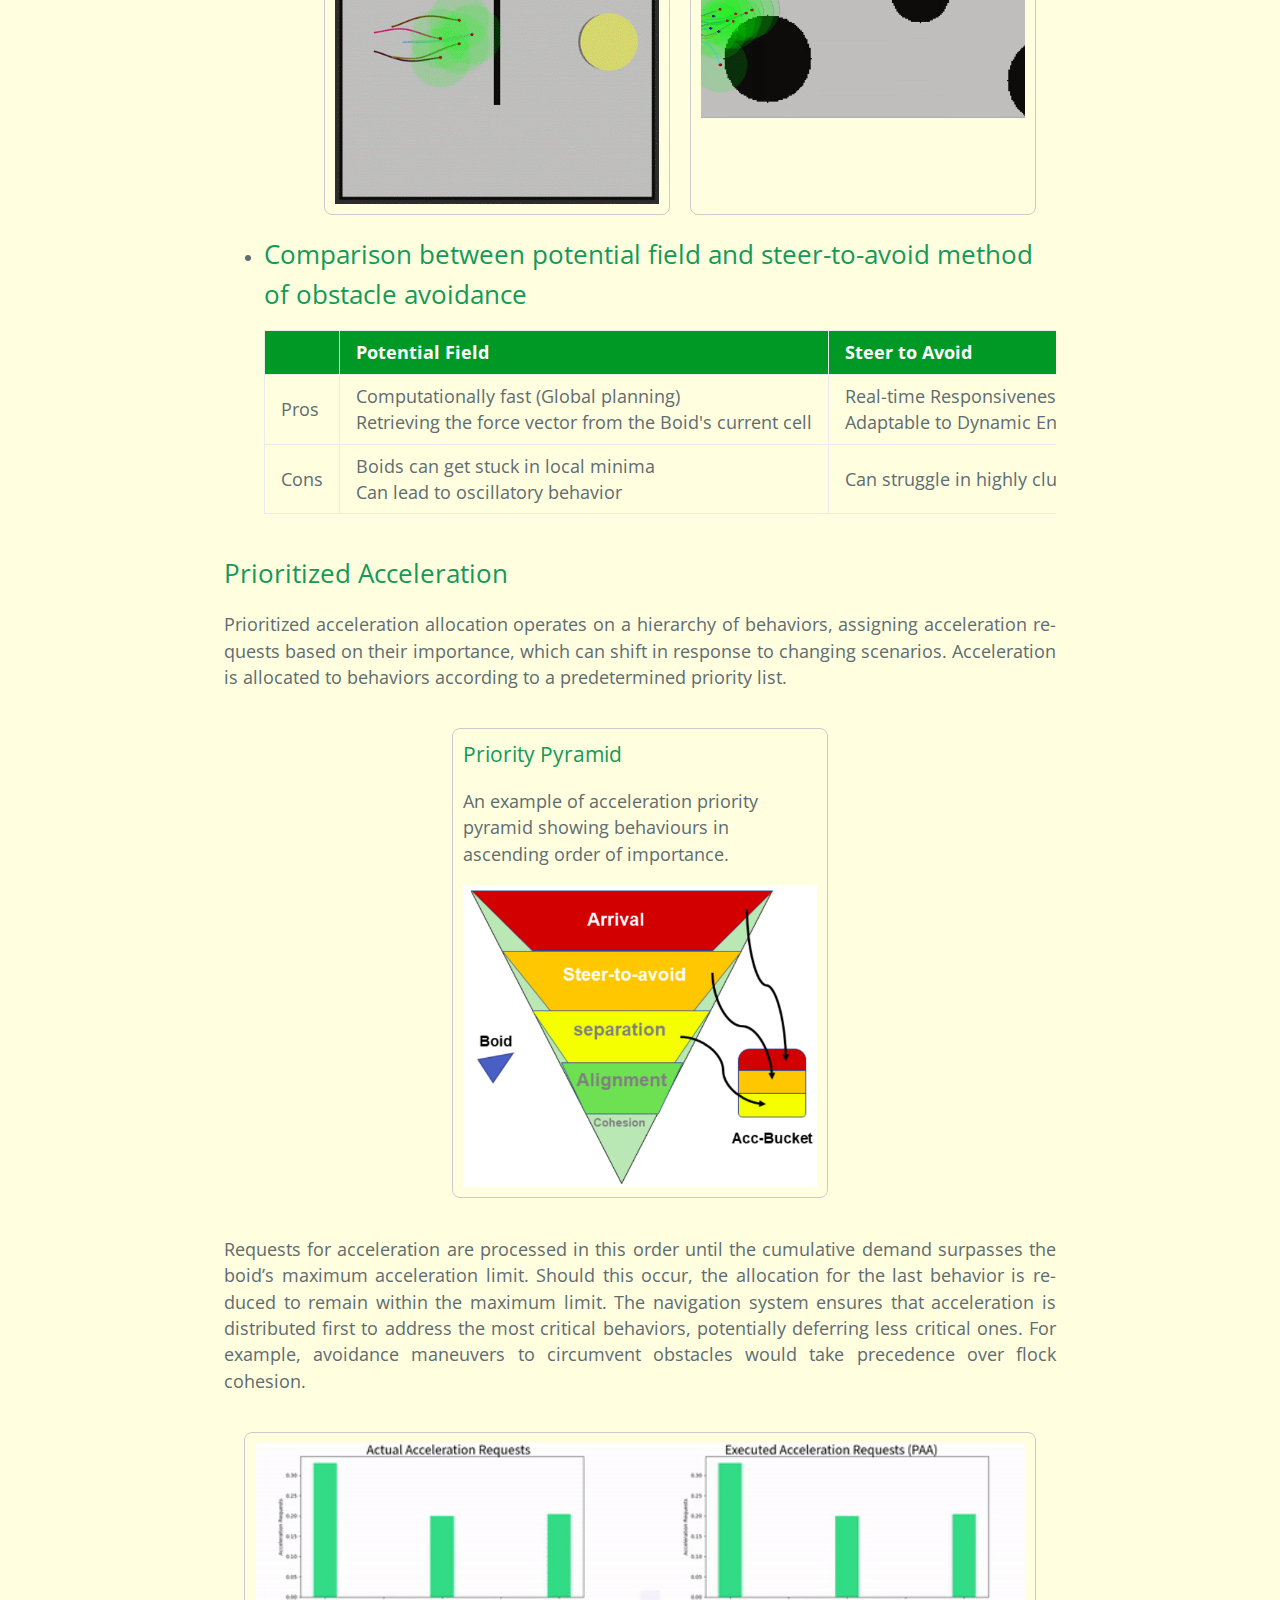
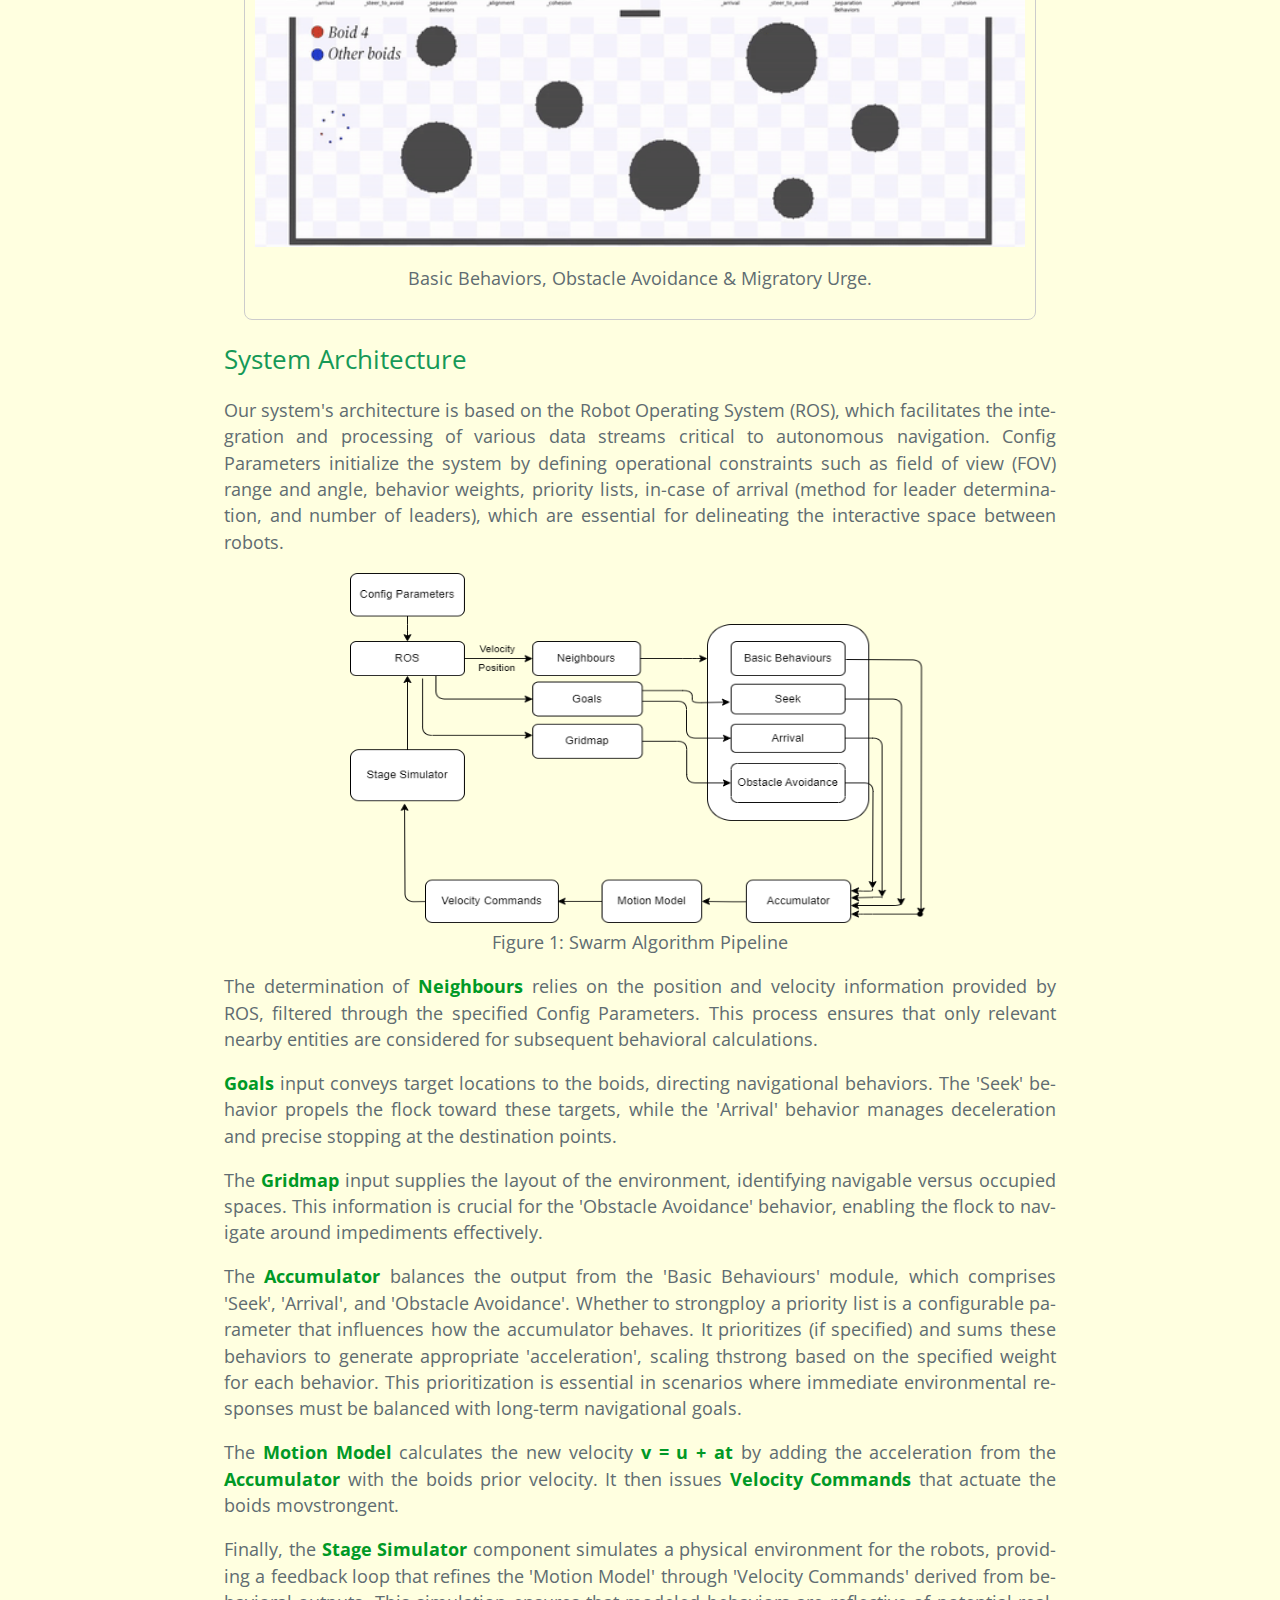
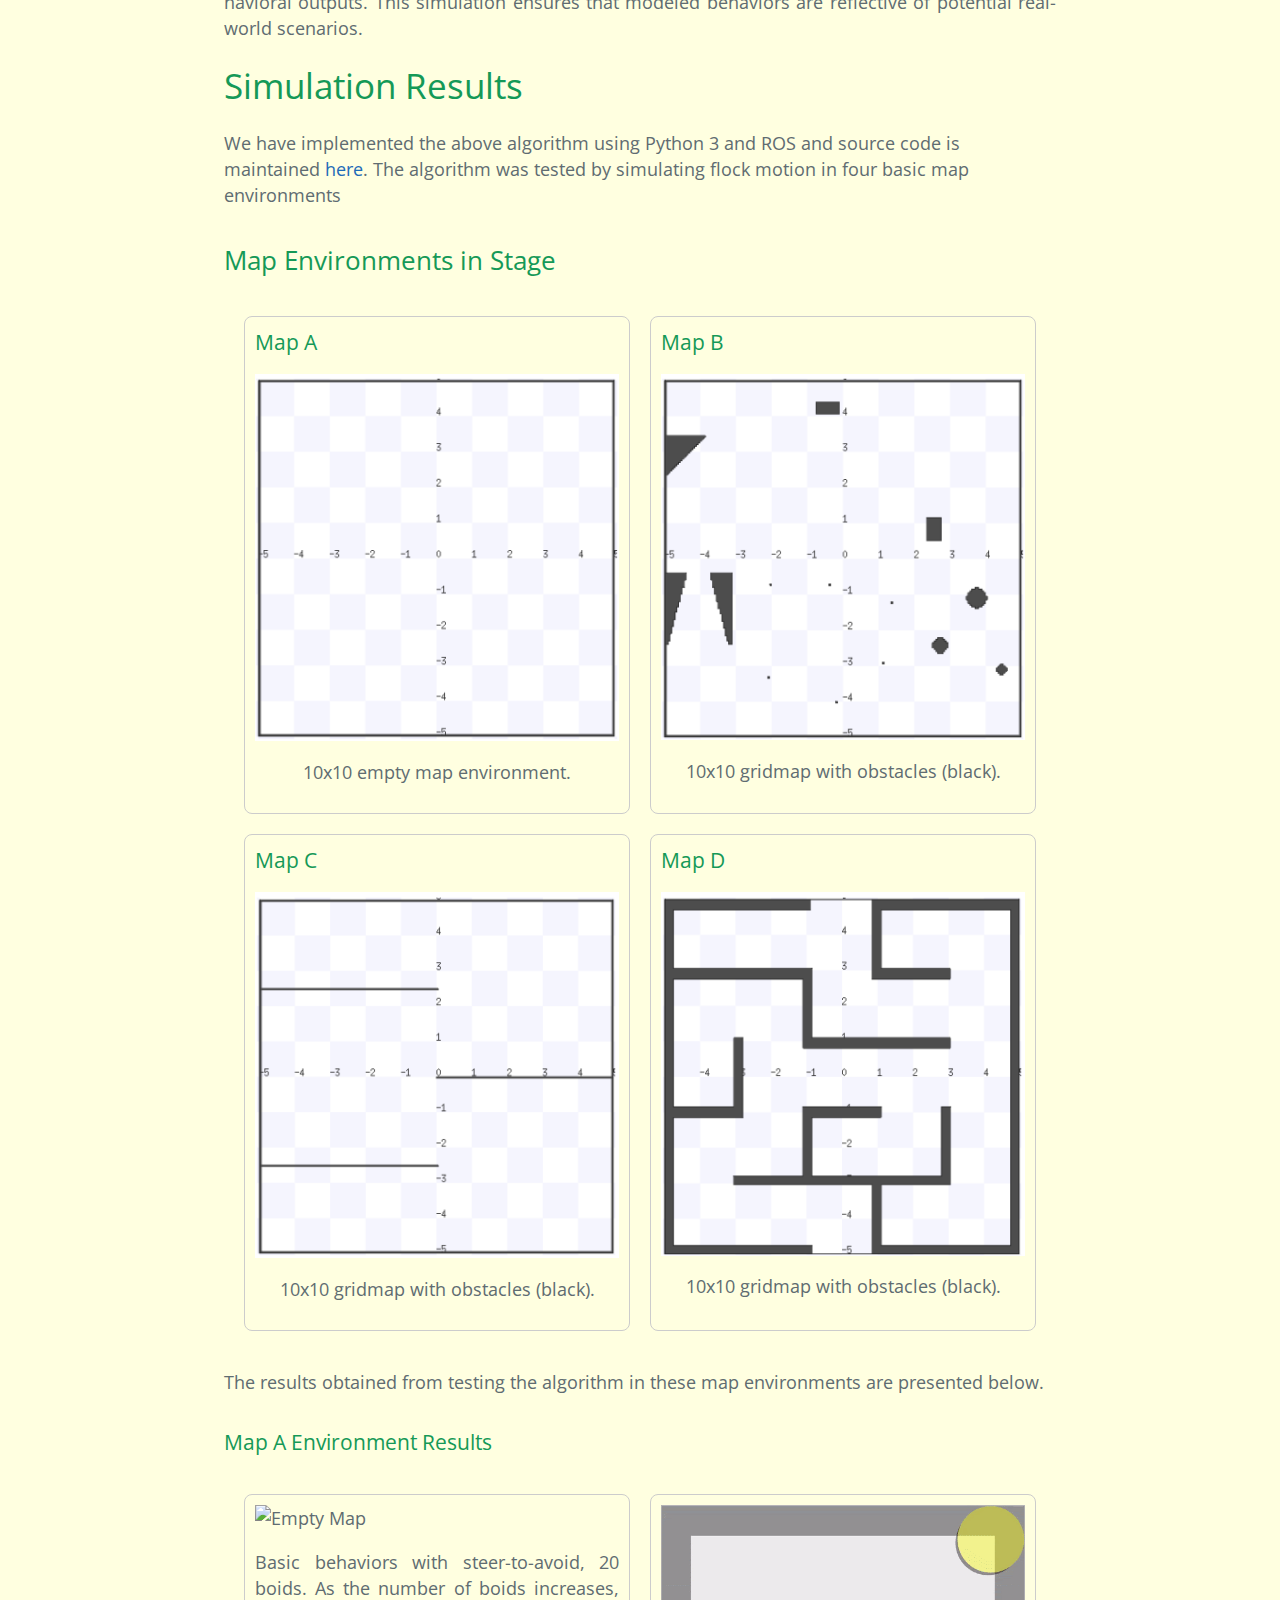
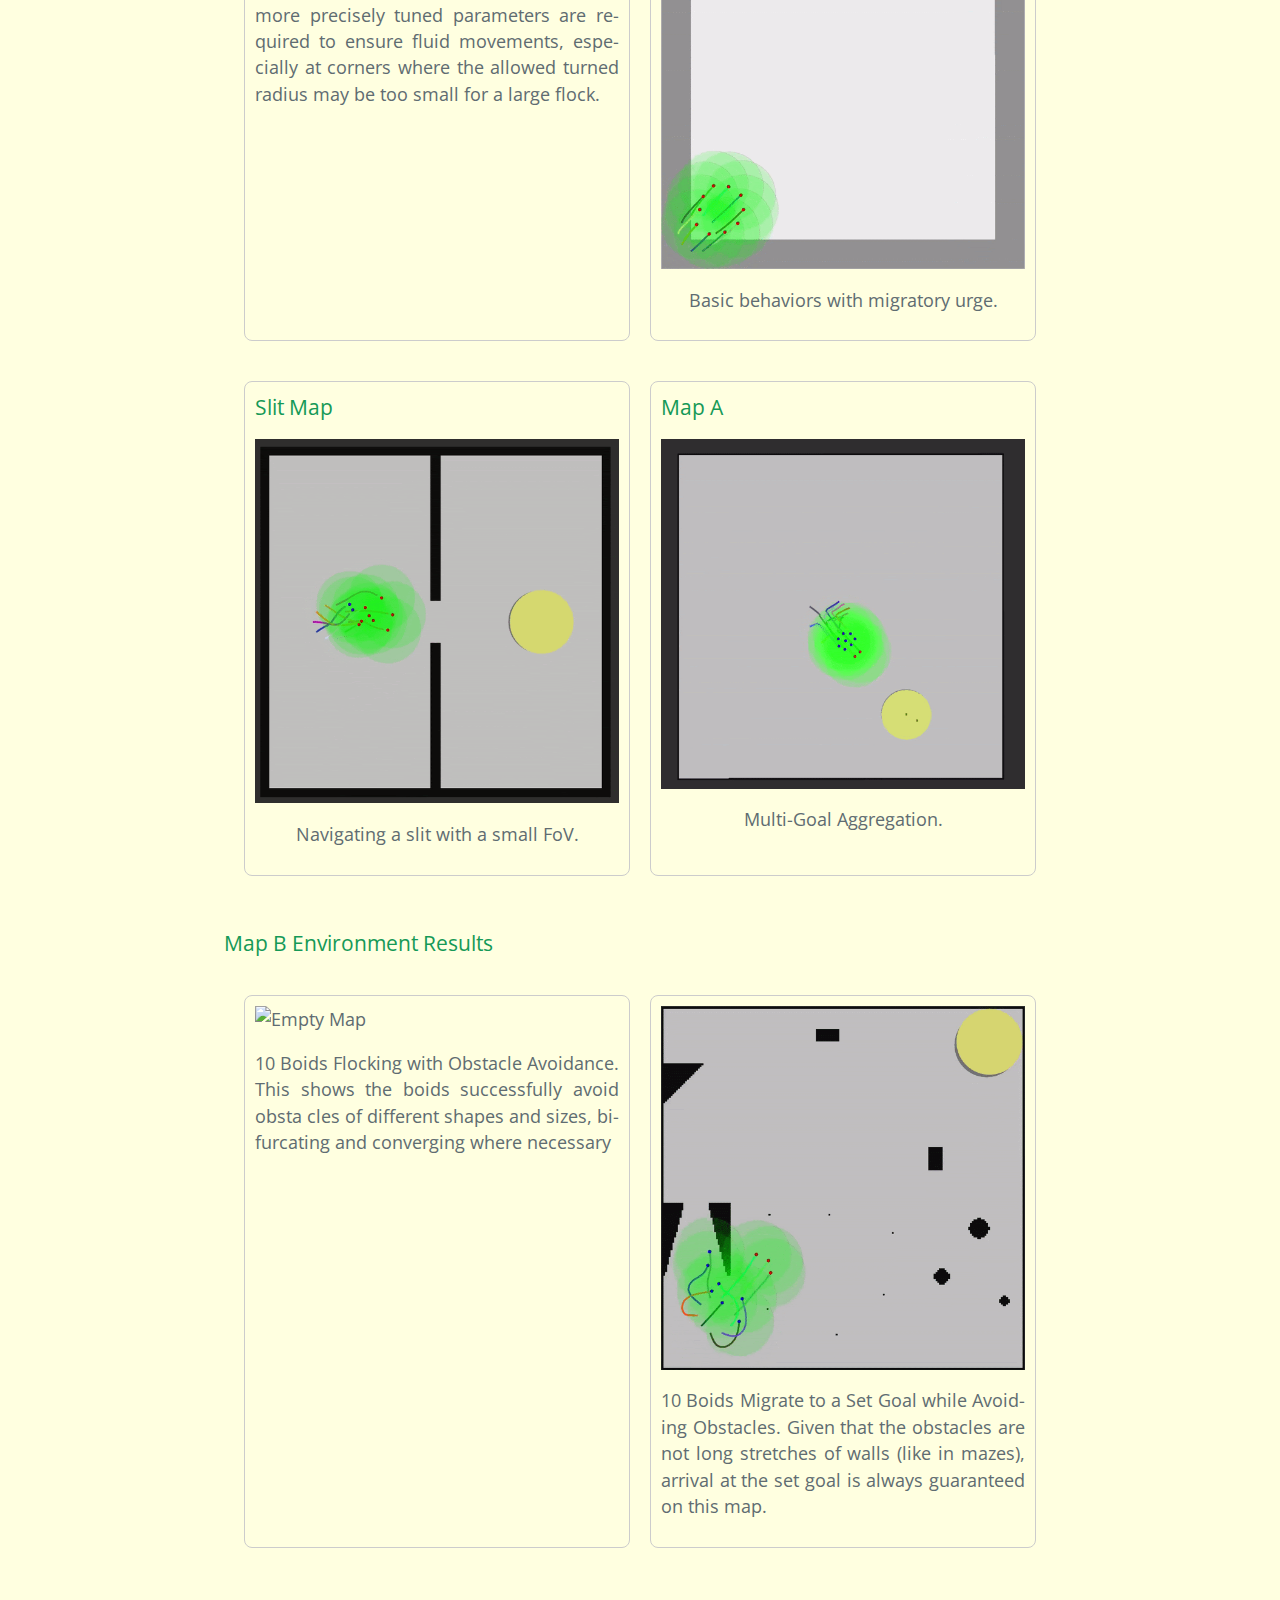
==== commit cfe02338: "debugging the image not showing on the website" ====
--- a/index.html
+++ b/index.html
@@ -6,10 +6,10 @@
 <!-- Begin Jekyll SEO tag v2.4.0 -->
 <title>Multi-Robot-Systems</title>
 <meta name="generator" content="Jekyll v3.7.3" />
-<meta property="og:title" content="Stereo-visual-odometry" />
+<meta property="og:title" content="Multi-Robot-Systems" />
 <meta property="og:locale" content="en_US" />
-<link rel="canonical" href="https://cgarg92.github.io/Stereo-visual-odometry/" />
-<meta property="og:url" content="https://cgarg92.github.io/Stereo-visual-odometry/" />
+<link rel="canonical" href="https://github.com/KhAlamdar11/mrs-r1" />
+<meta property="og:url" content="https://github.com/KhAlamdar11/mrs-r1" />
 <meta property="og:site_name" content="Multi-Robot-Systems" />
 <script type="application/ld+json">
 {"name":"Multi-Robot-Systems","@type":"WebSite","url":"https://github.com/KhAlamdar11/mrs-r1","headline":"Multi-Robot-Systems","@context":"http://schema.org"}</script>
@@ -130,8 +130,8 @@
       </div>
     </div>
     <div class="behavior">
-      <h3>135 FoV Example</h3>
-      <p>10 boids (all leaders) reach a designated position while slowing down as they arrive.</p>
+      <h3>135&deg; FoV Example</h3>
+      <p>10 boids (leaders in red and followers in blue) reach a designated position while slowing down as they arrive.</p>
       <div class="behavior-images">
         <img src="assets/Images/Results and Plots/FoV/135_fov.png" alt="360 degrees FoV">
       </div>
@@ -148,7 +148,7 @@
       </div>
     </div>
     <div class="behavior">
-      <h3>360 FoV Example</h3>
+      <h3>360&deg; FoV Example</h3>
       <p>10 boids (all leaders) reach a designated position while slowing down as they arrive.</p>
       <div class="behavior-images">
         <img src="assets/Images/Results and Plots/FoV/360_fov.png" alt="360 degrees FoV">
@@ -424,7 +424,7 @@
   predetermined priority list.
   </p> 
   
-  <div class="behaviors-grid" style="width: 50%; margin: auto;">
+  <div class="behaviors-grid" style="max-width: 50%; margin: auto;">
     <div class="behavior">
       <h3>Priority Pyramid</h3>
       <p>An example of acceleration priority pyramid showing behaviours in ascending order of importance.</p>
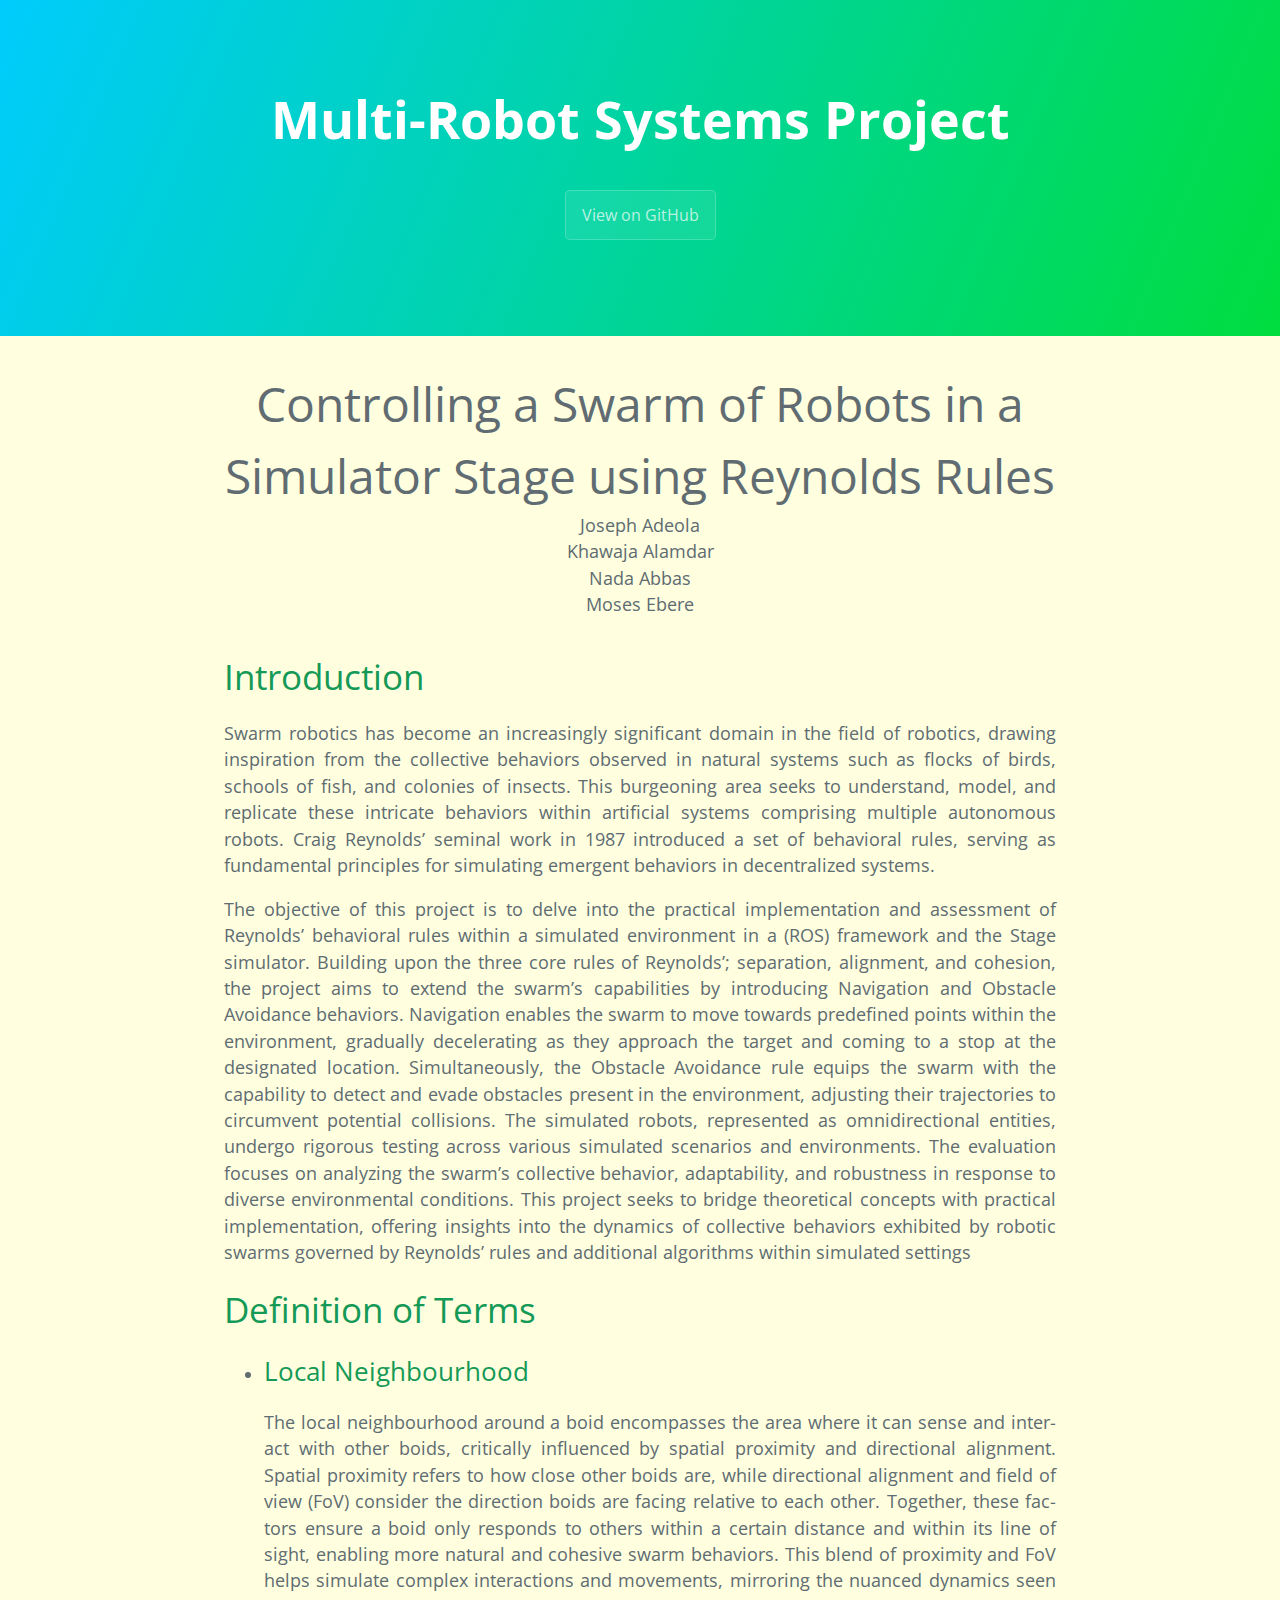
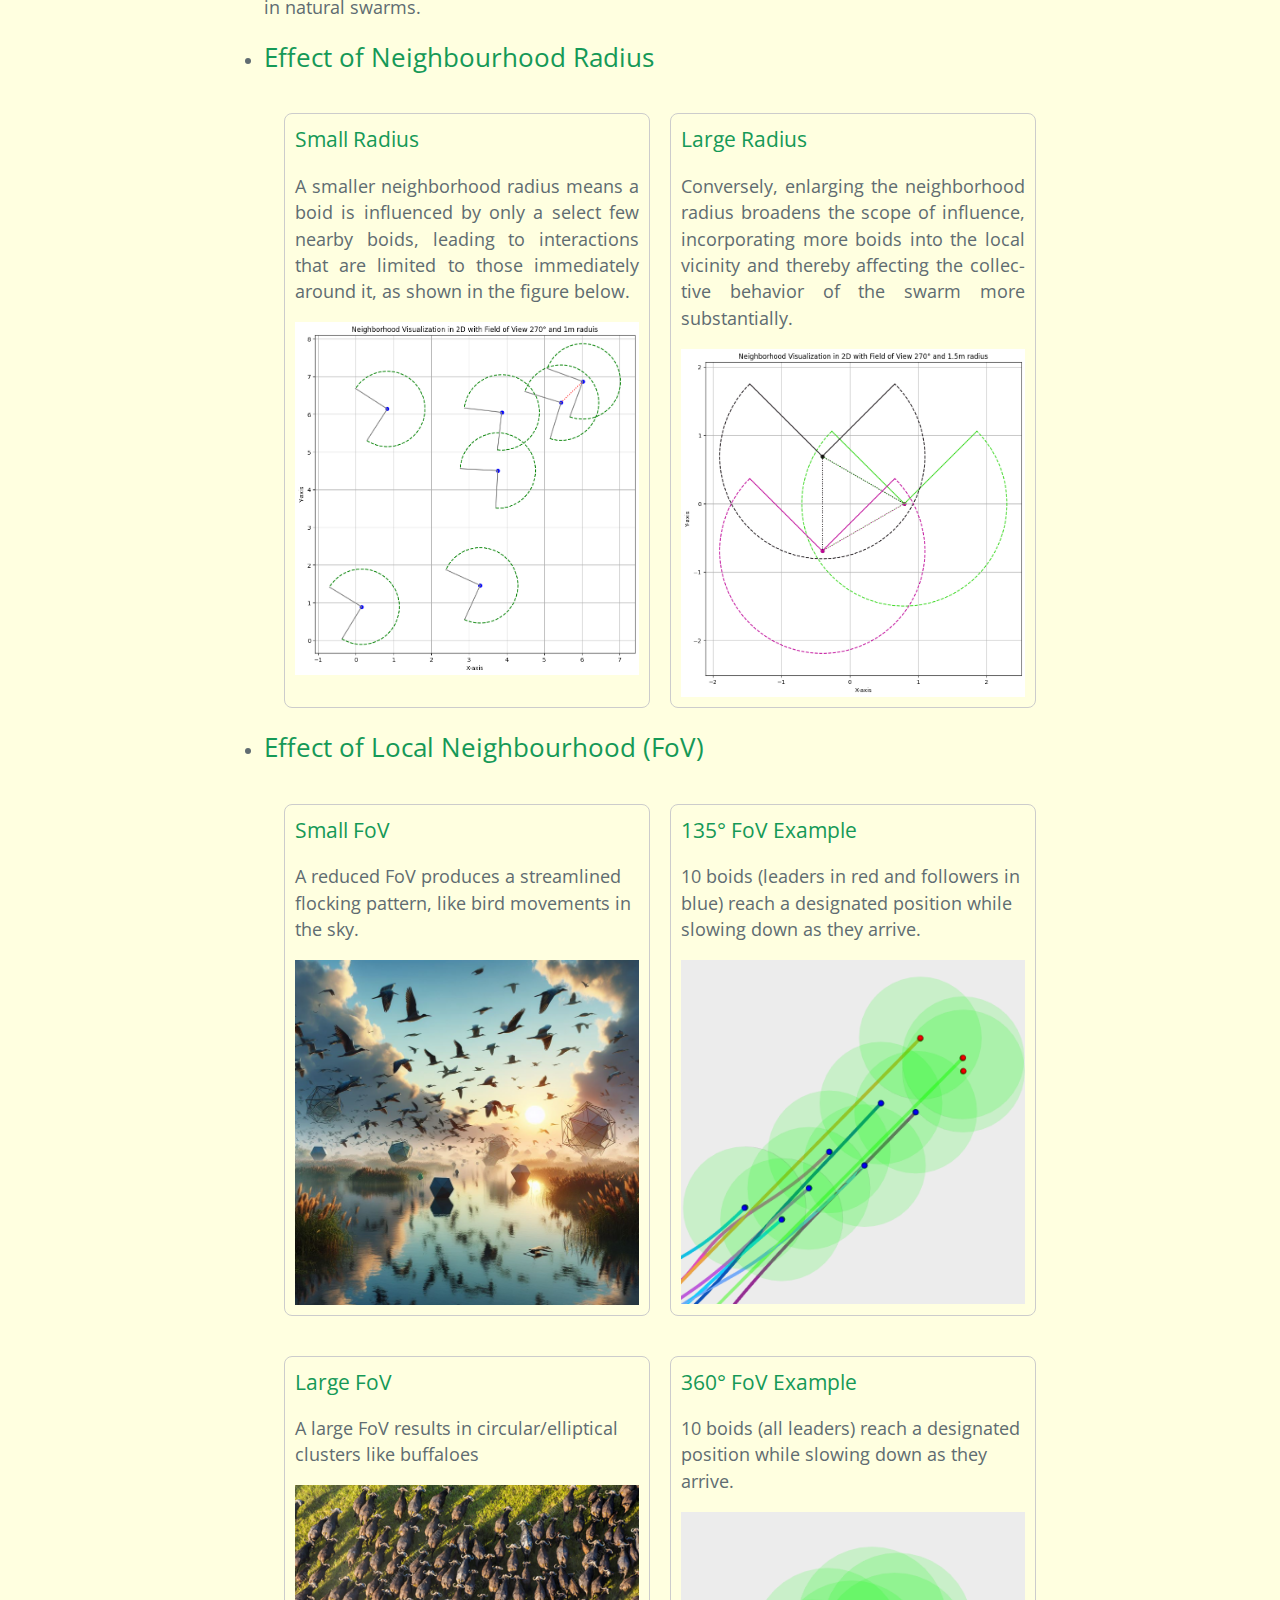
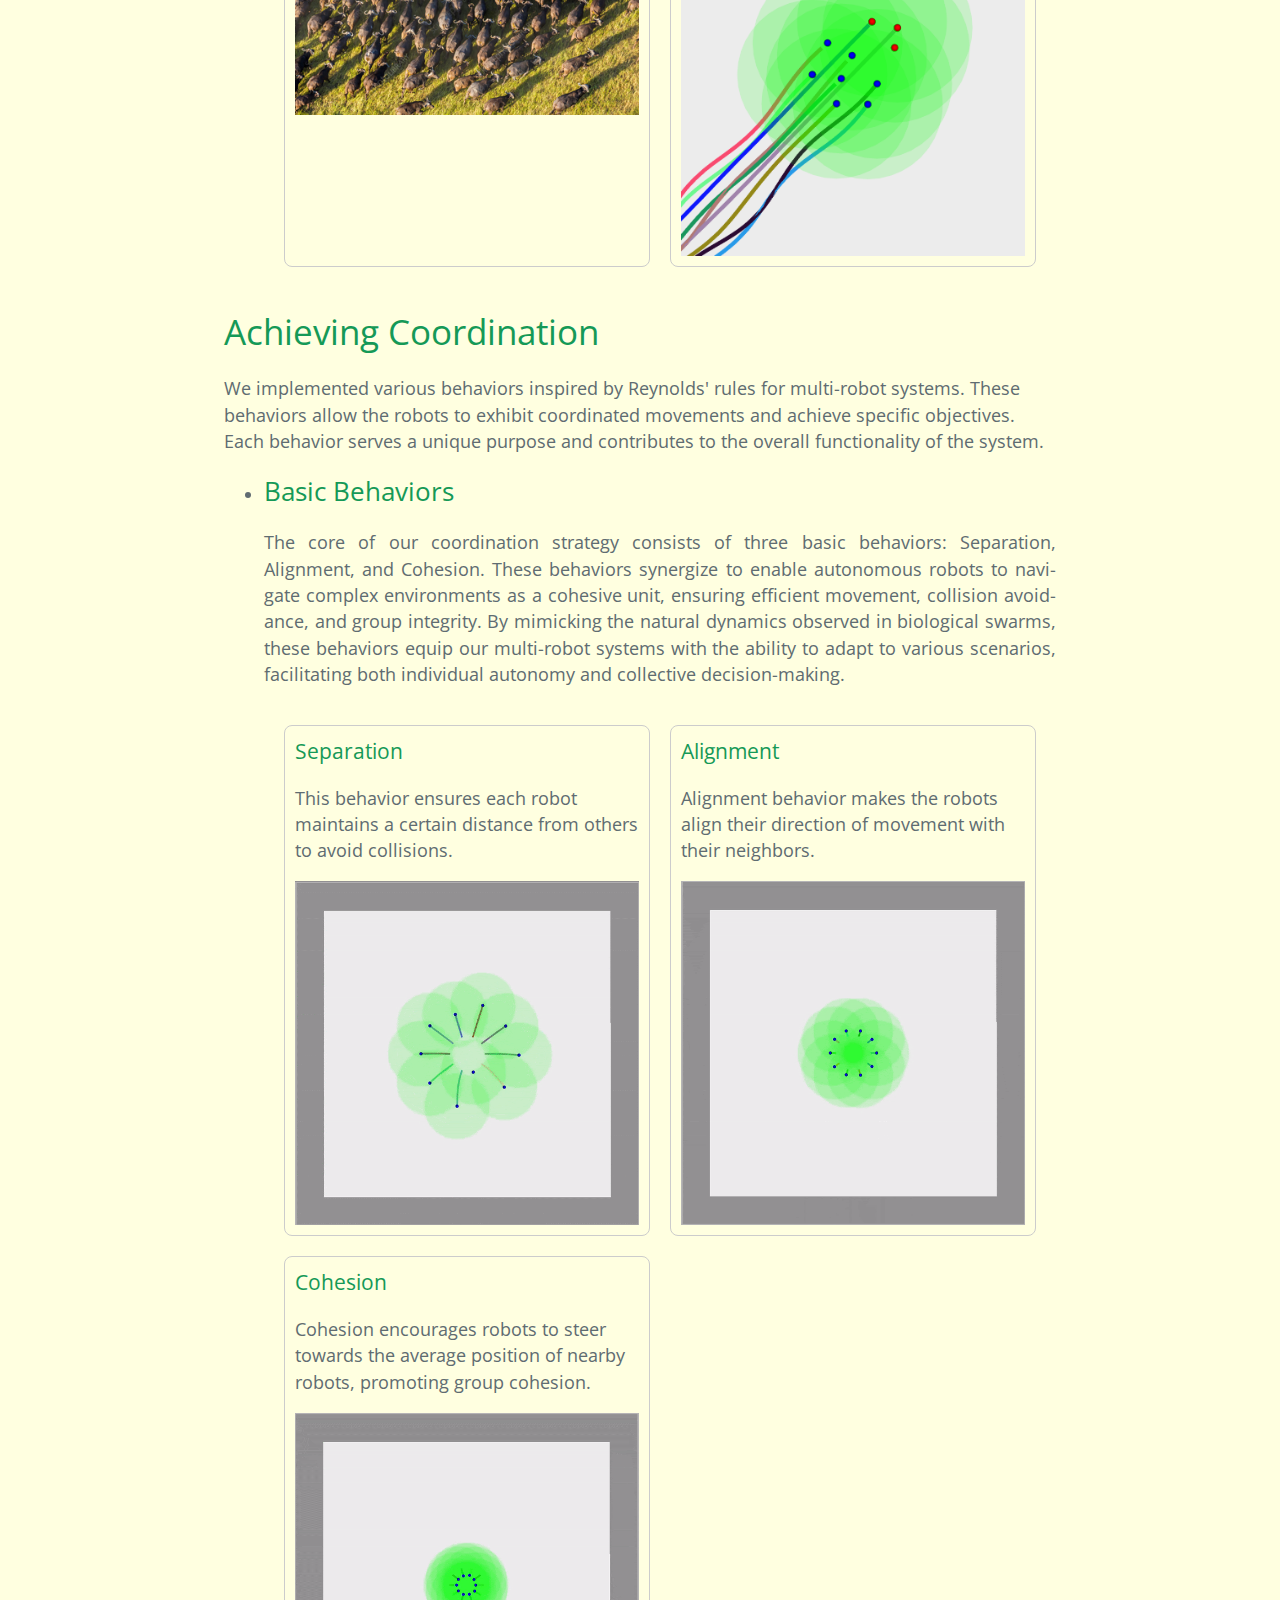
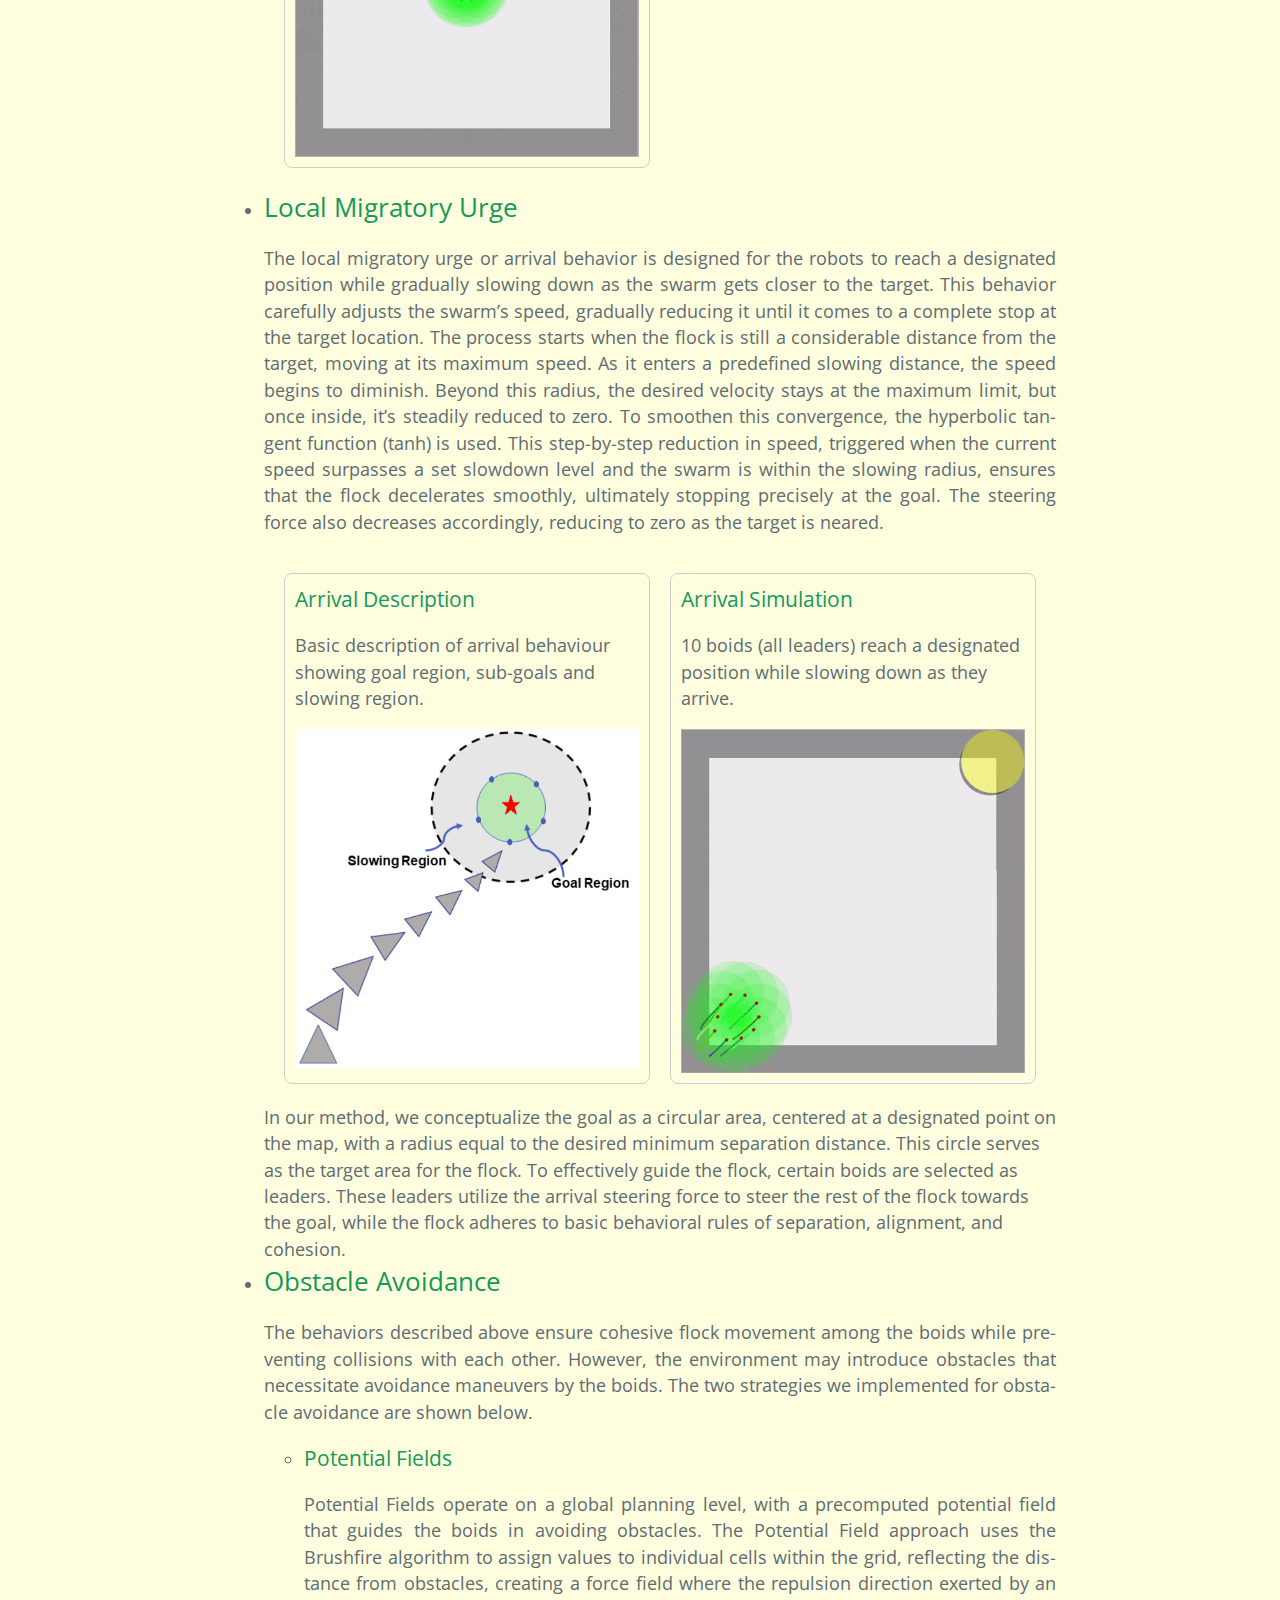
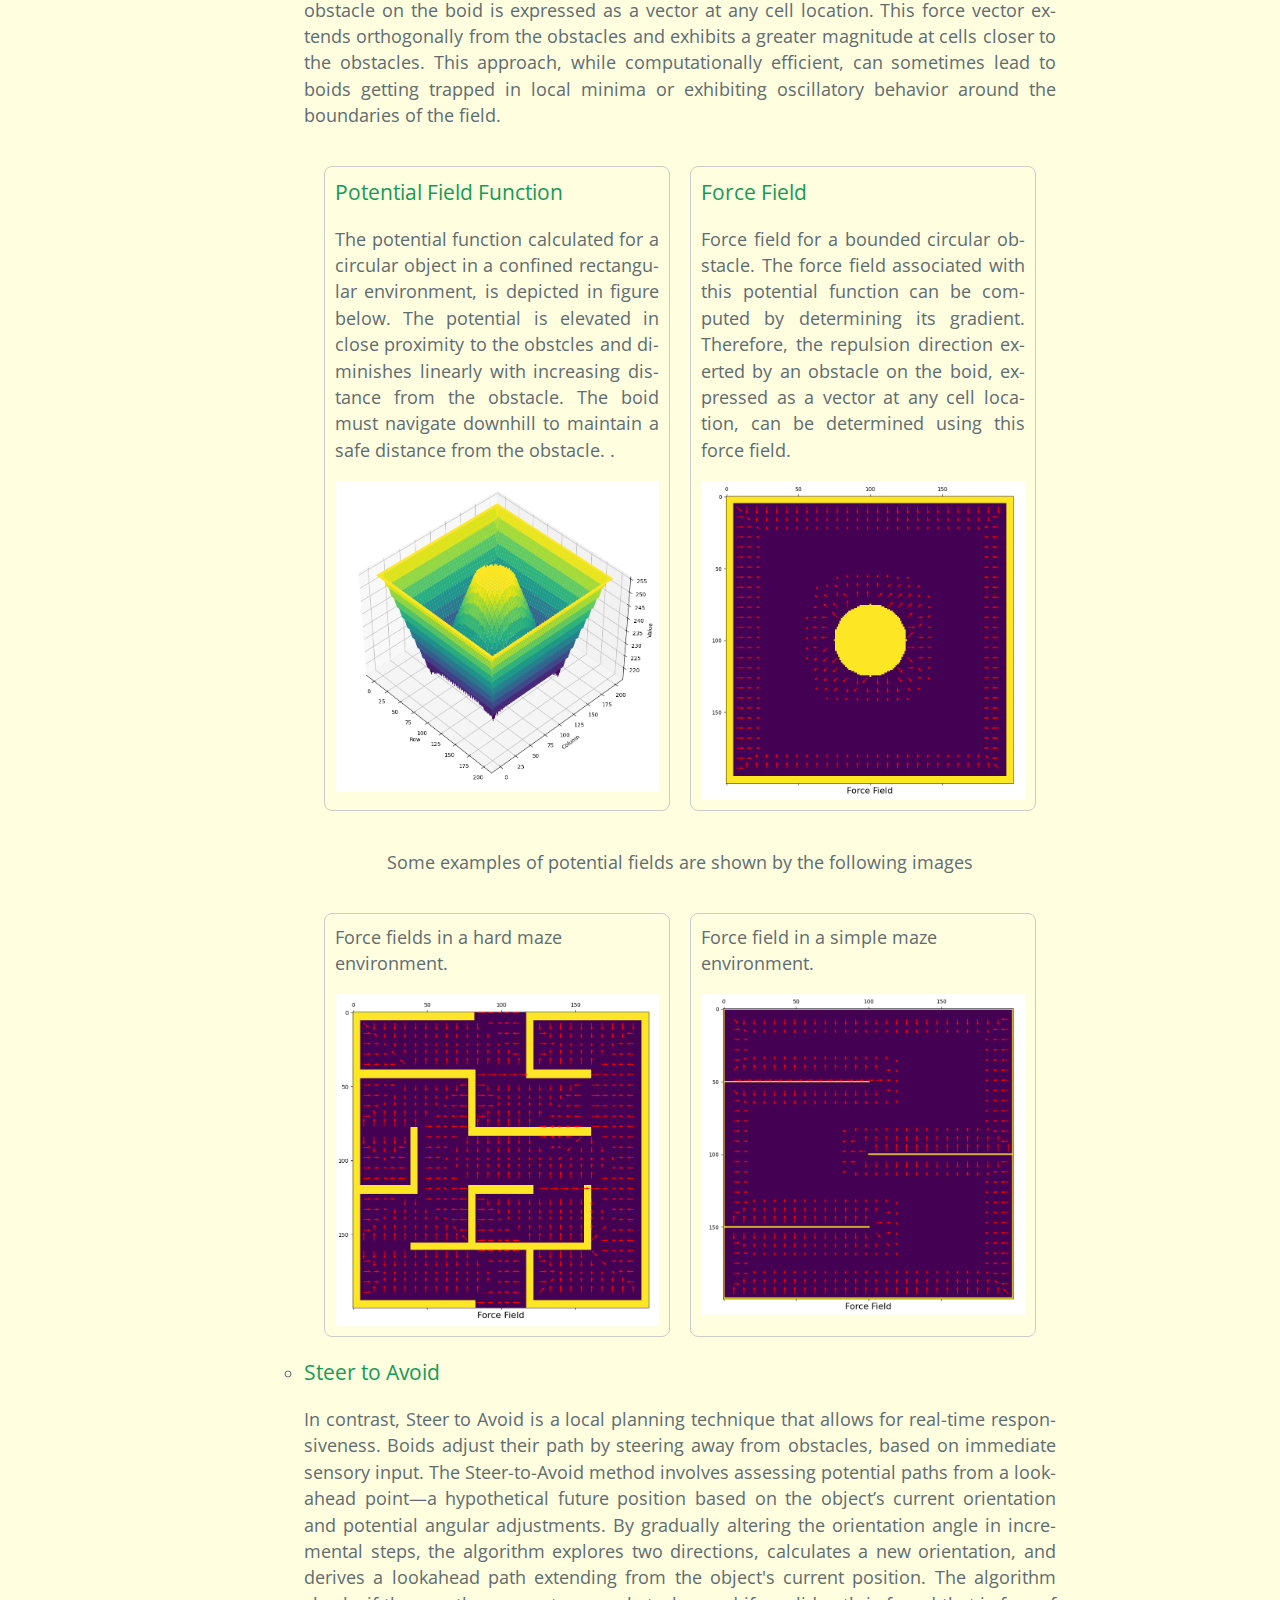
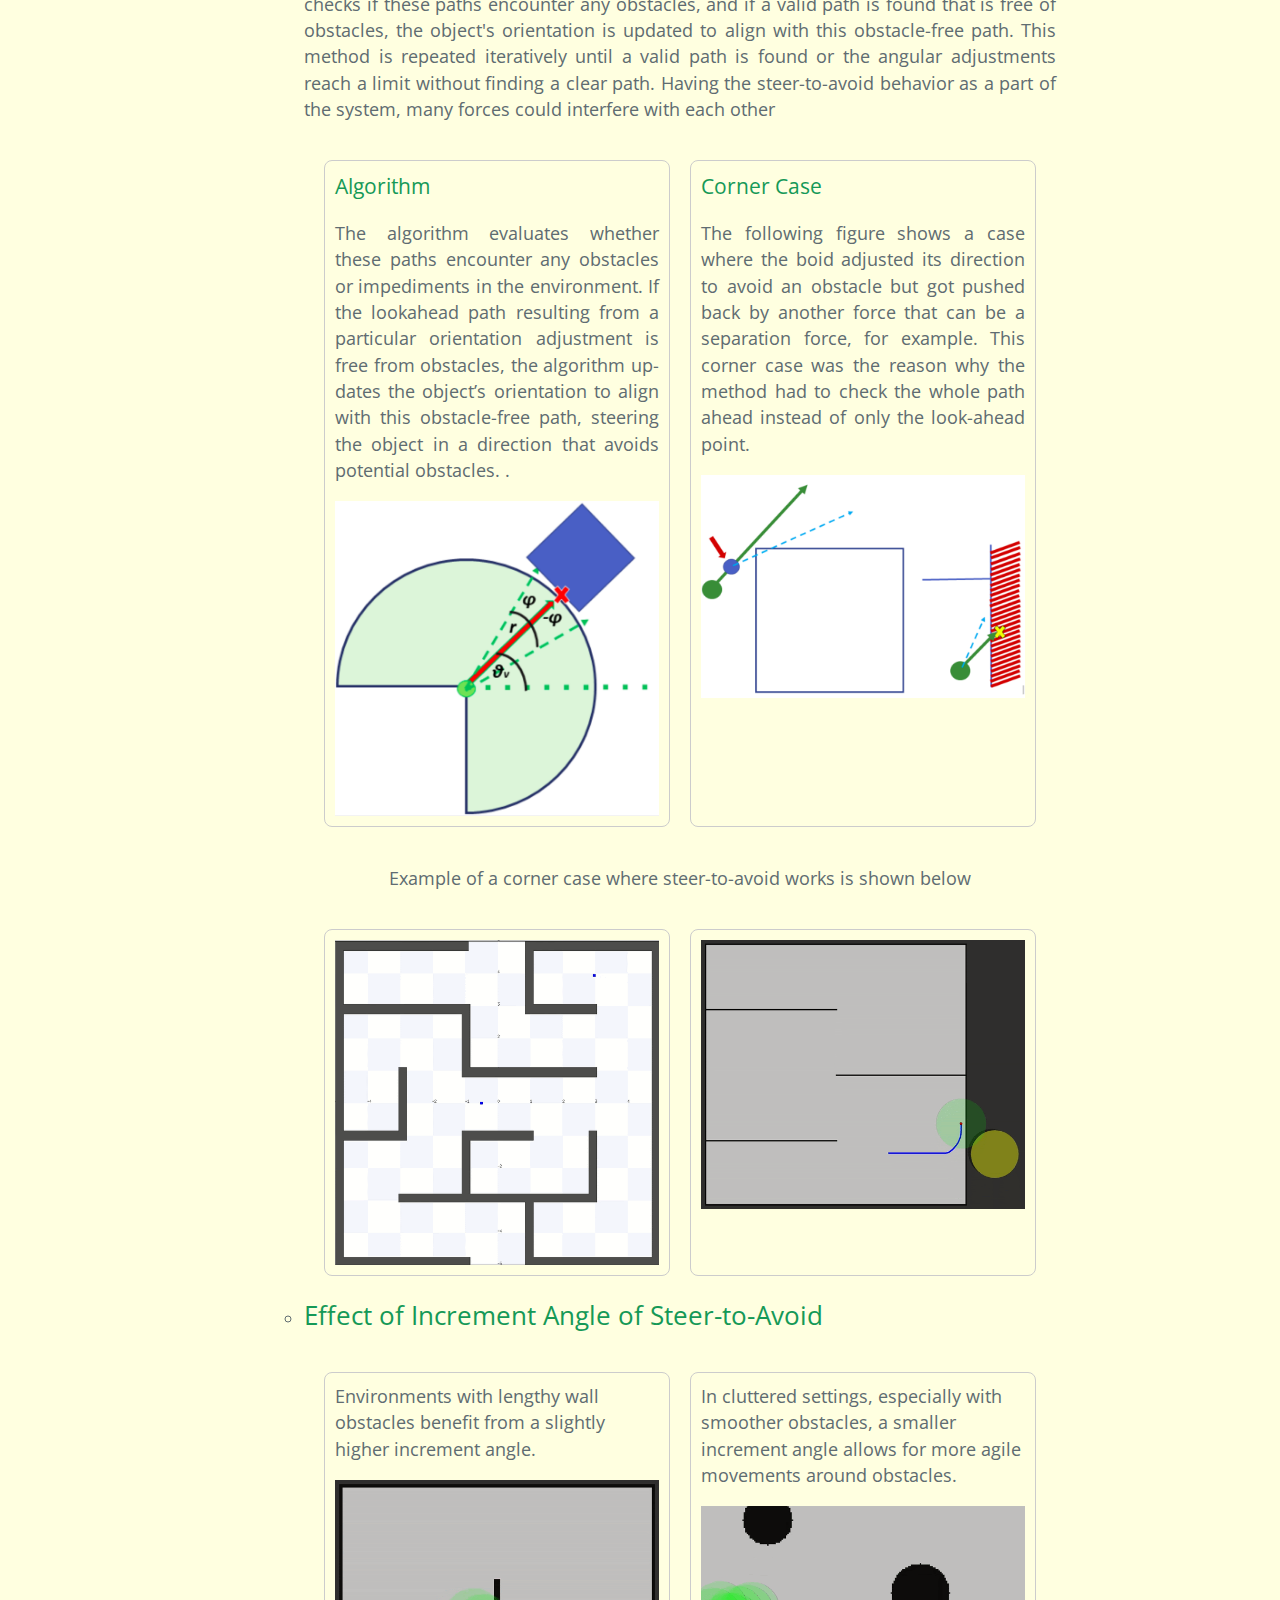
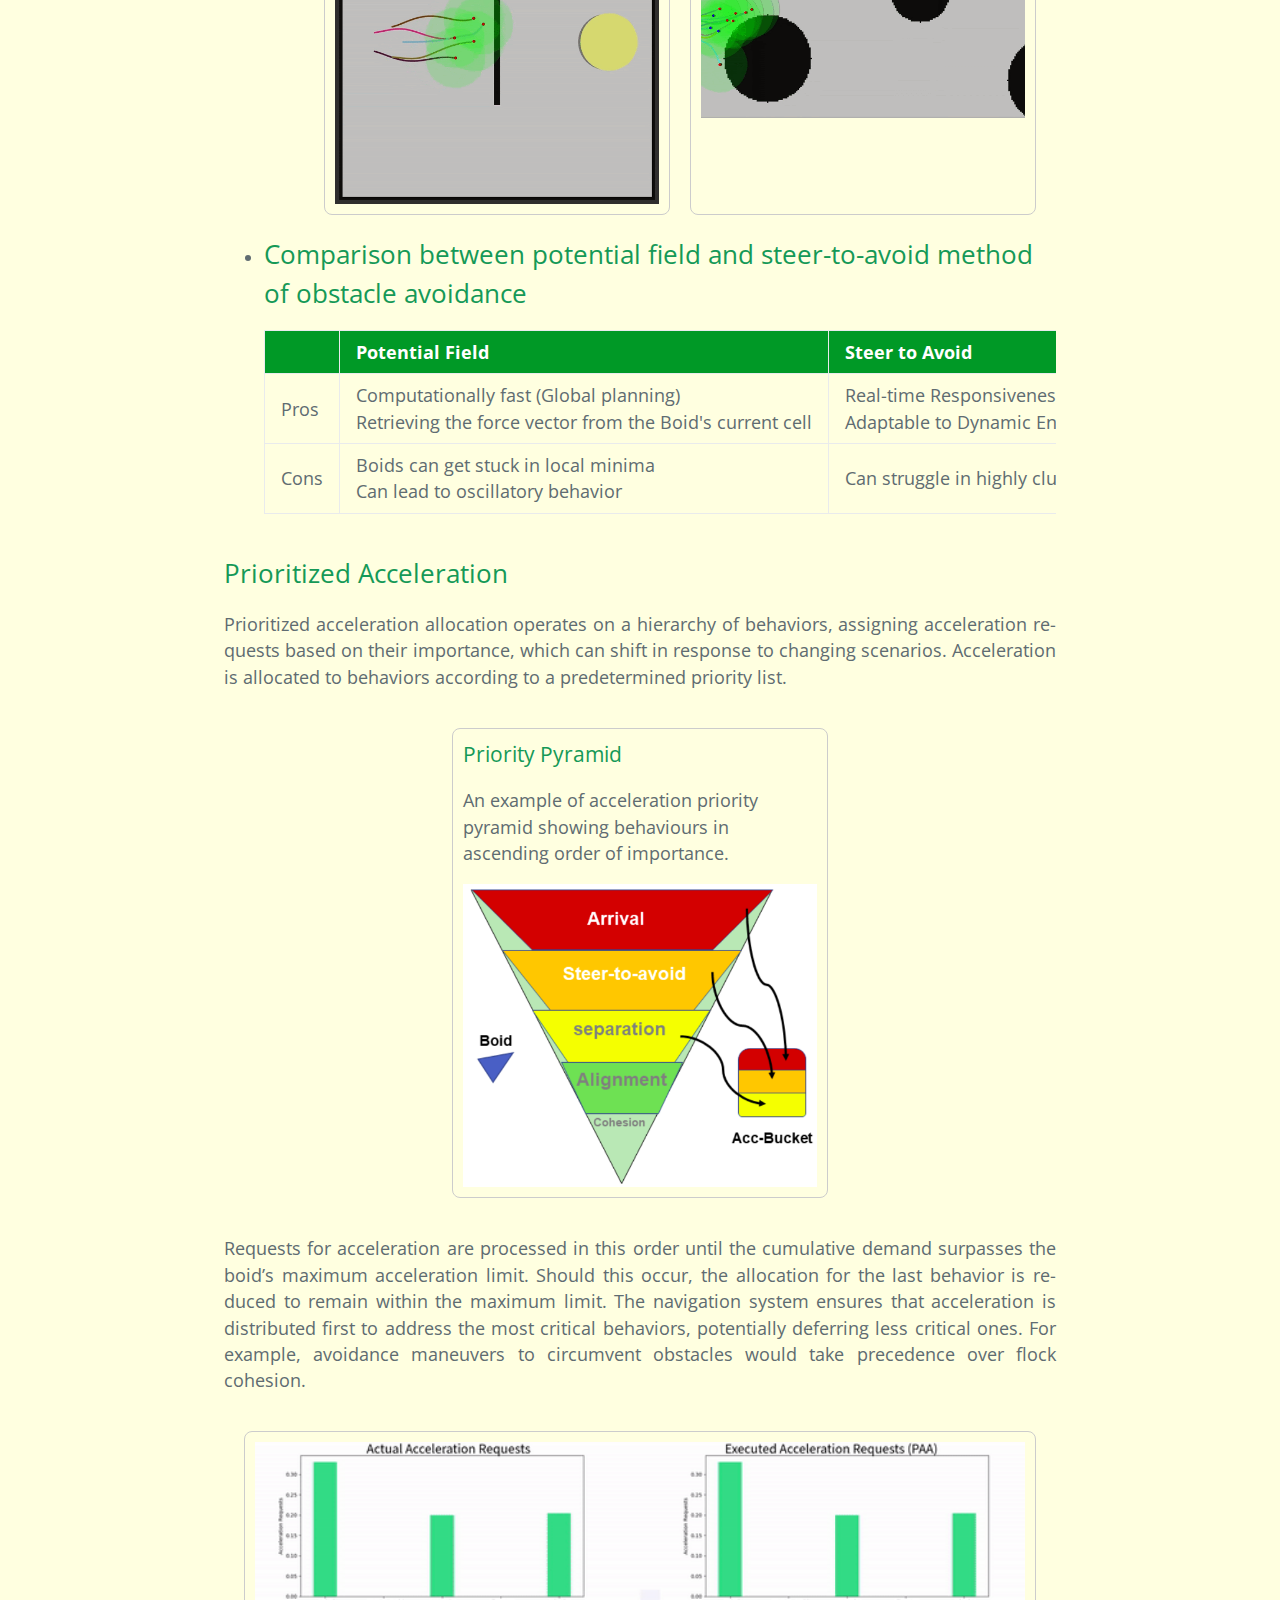
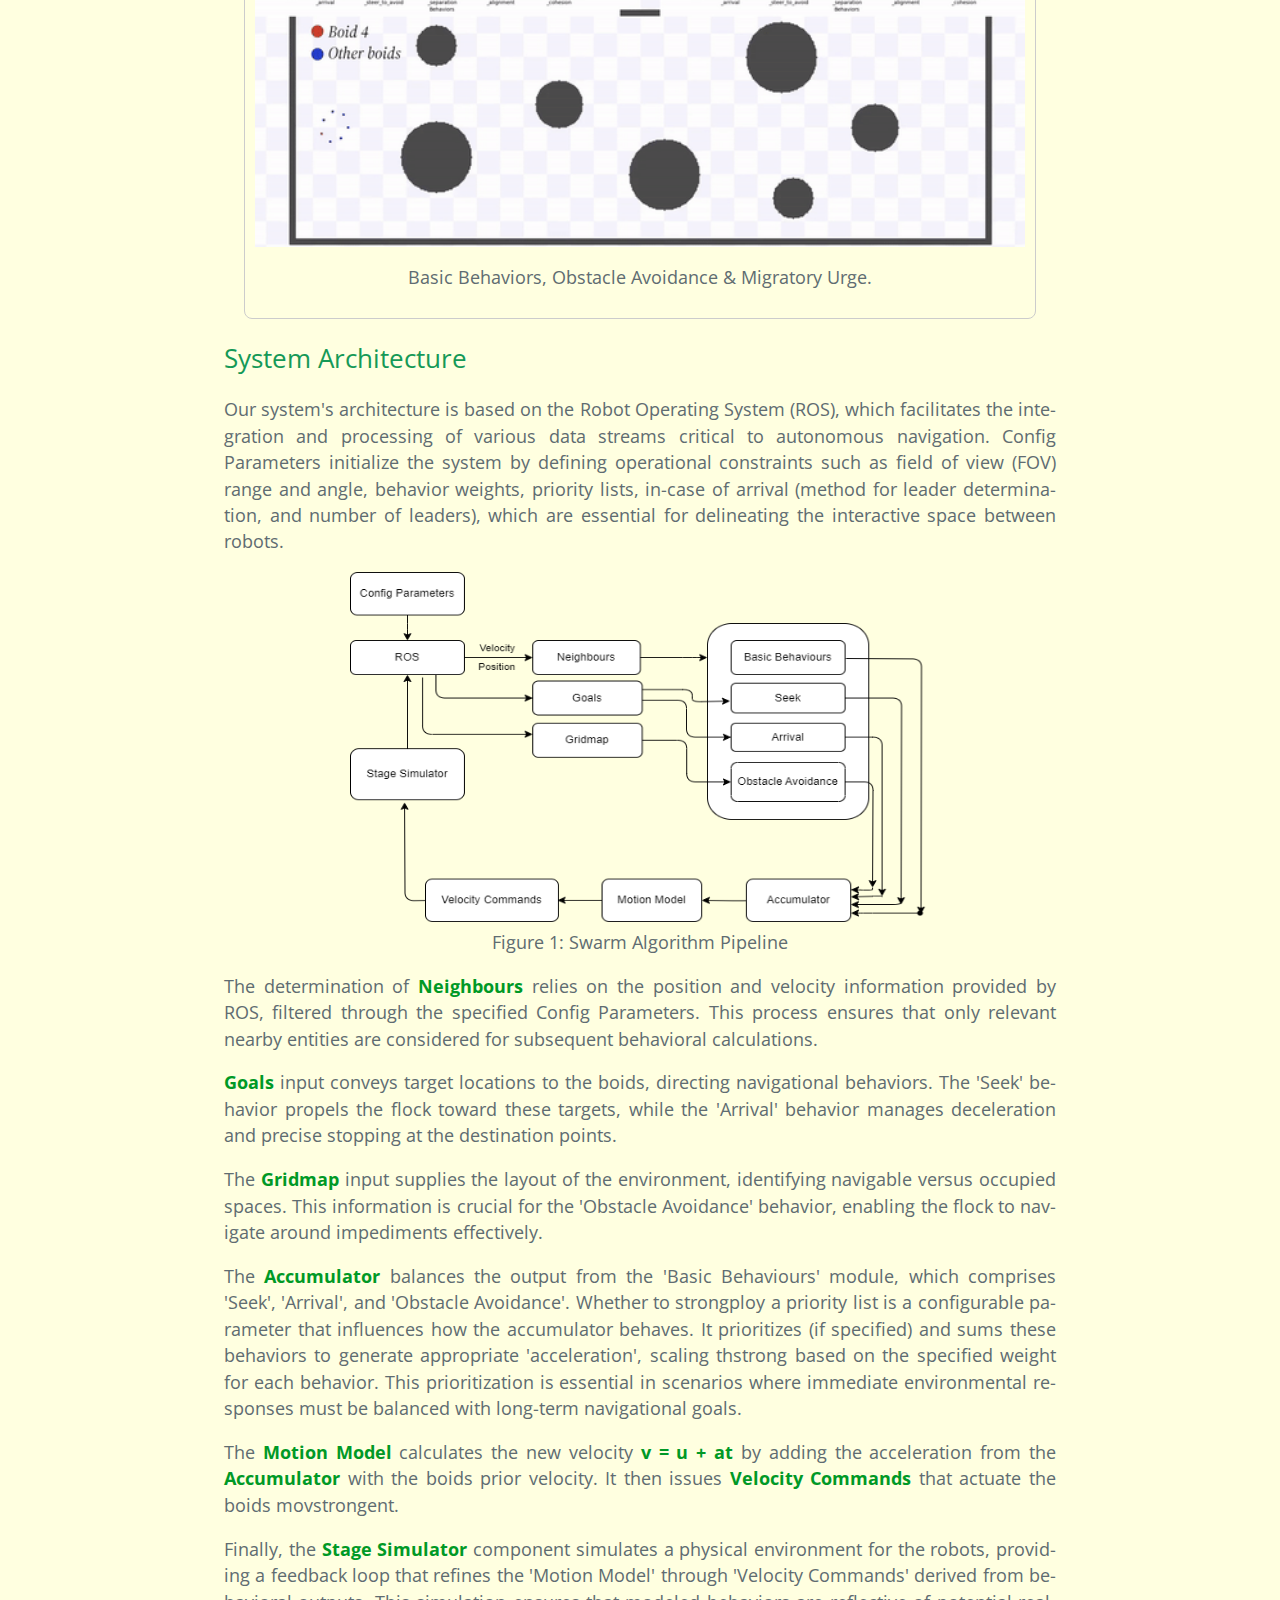
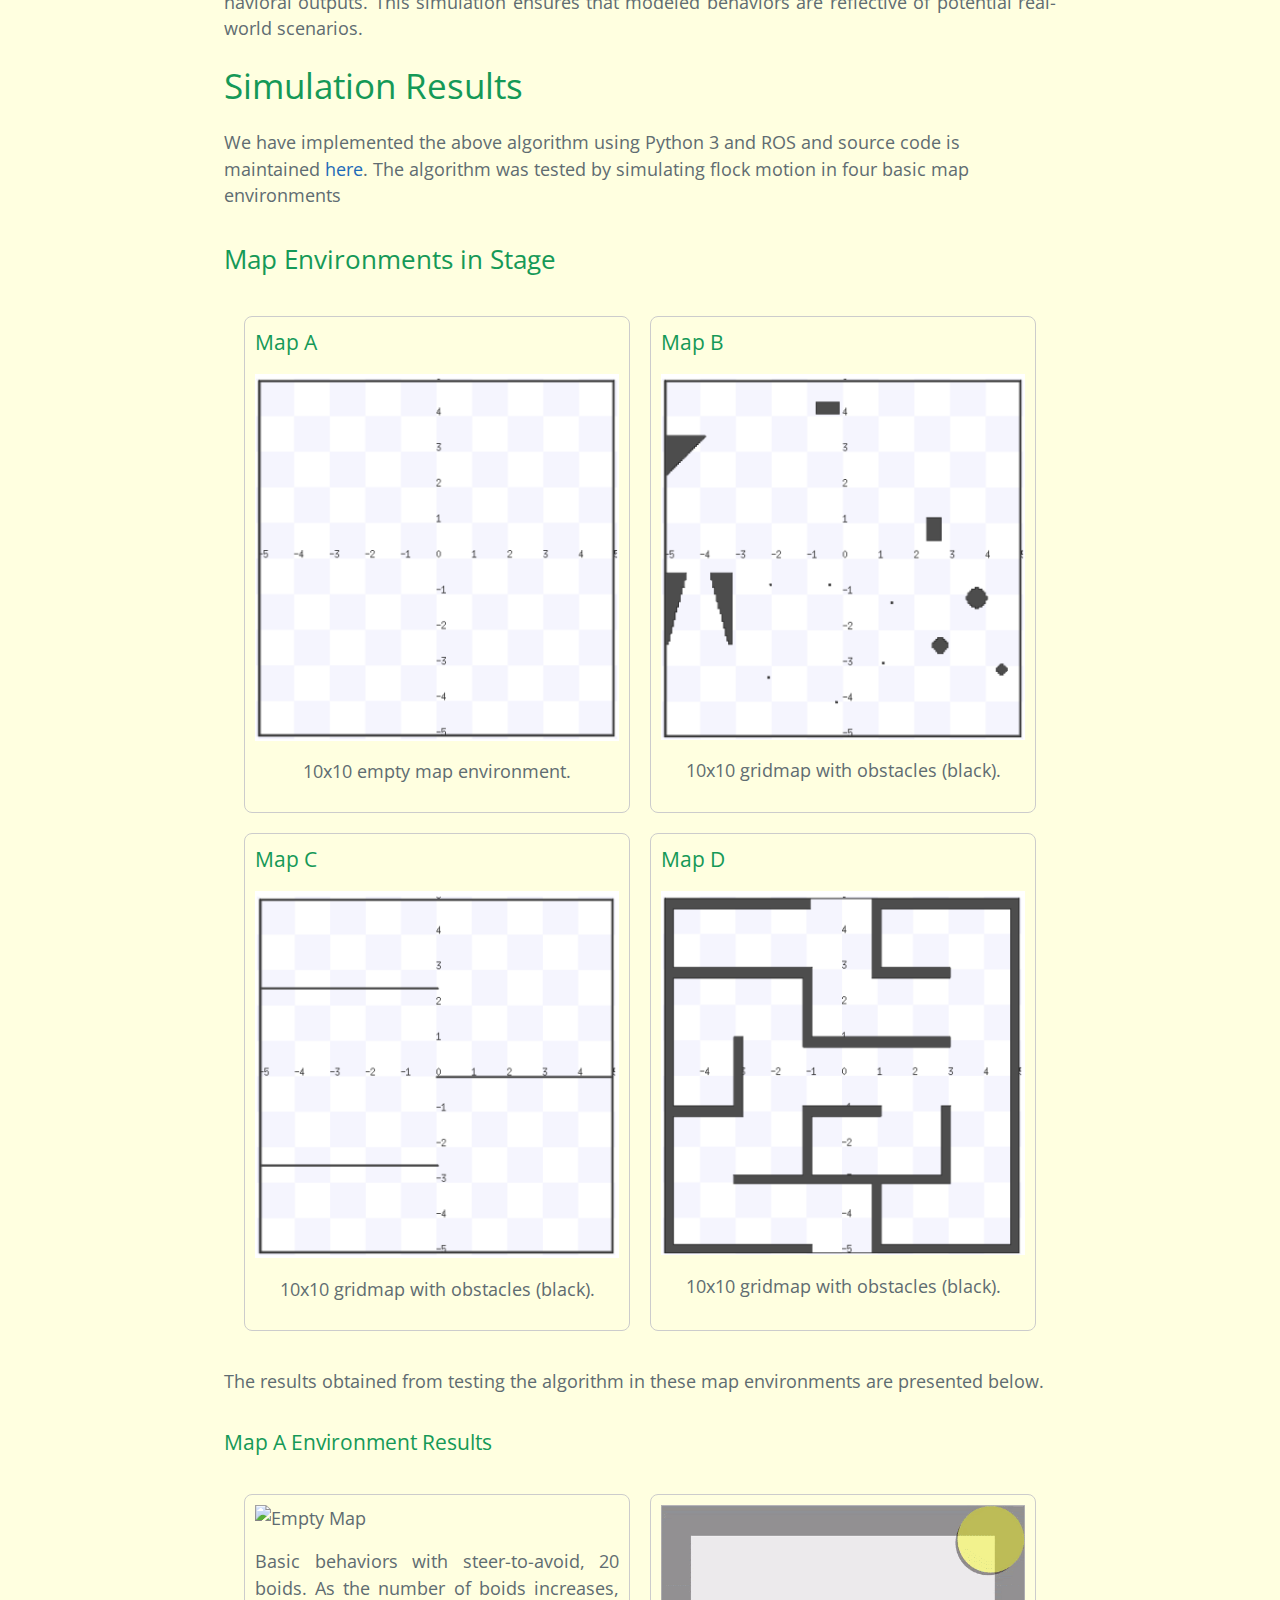
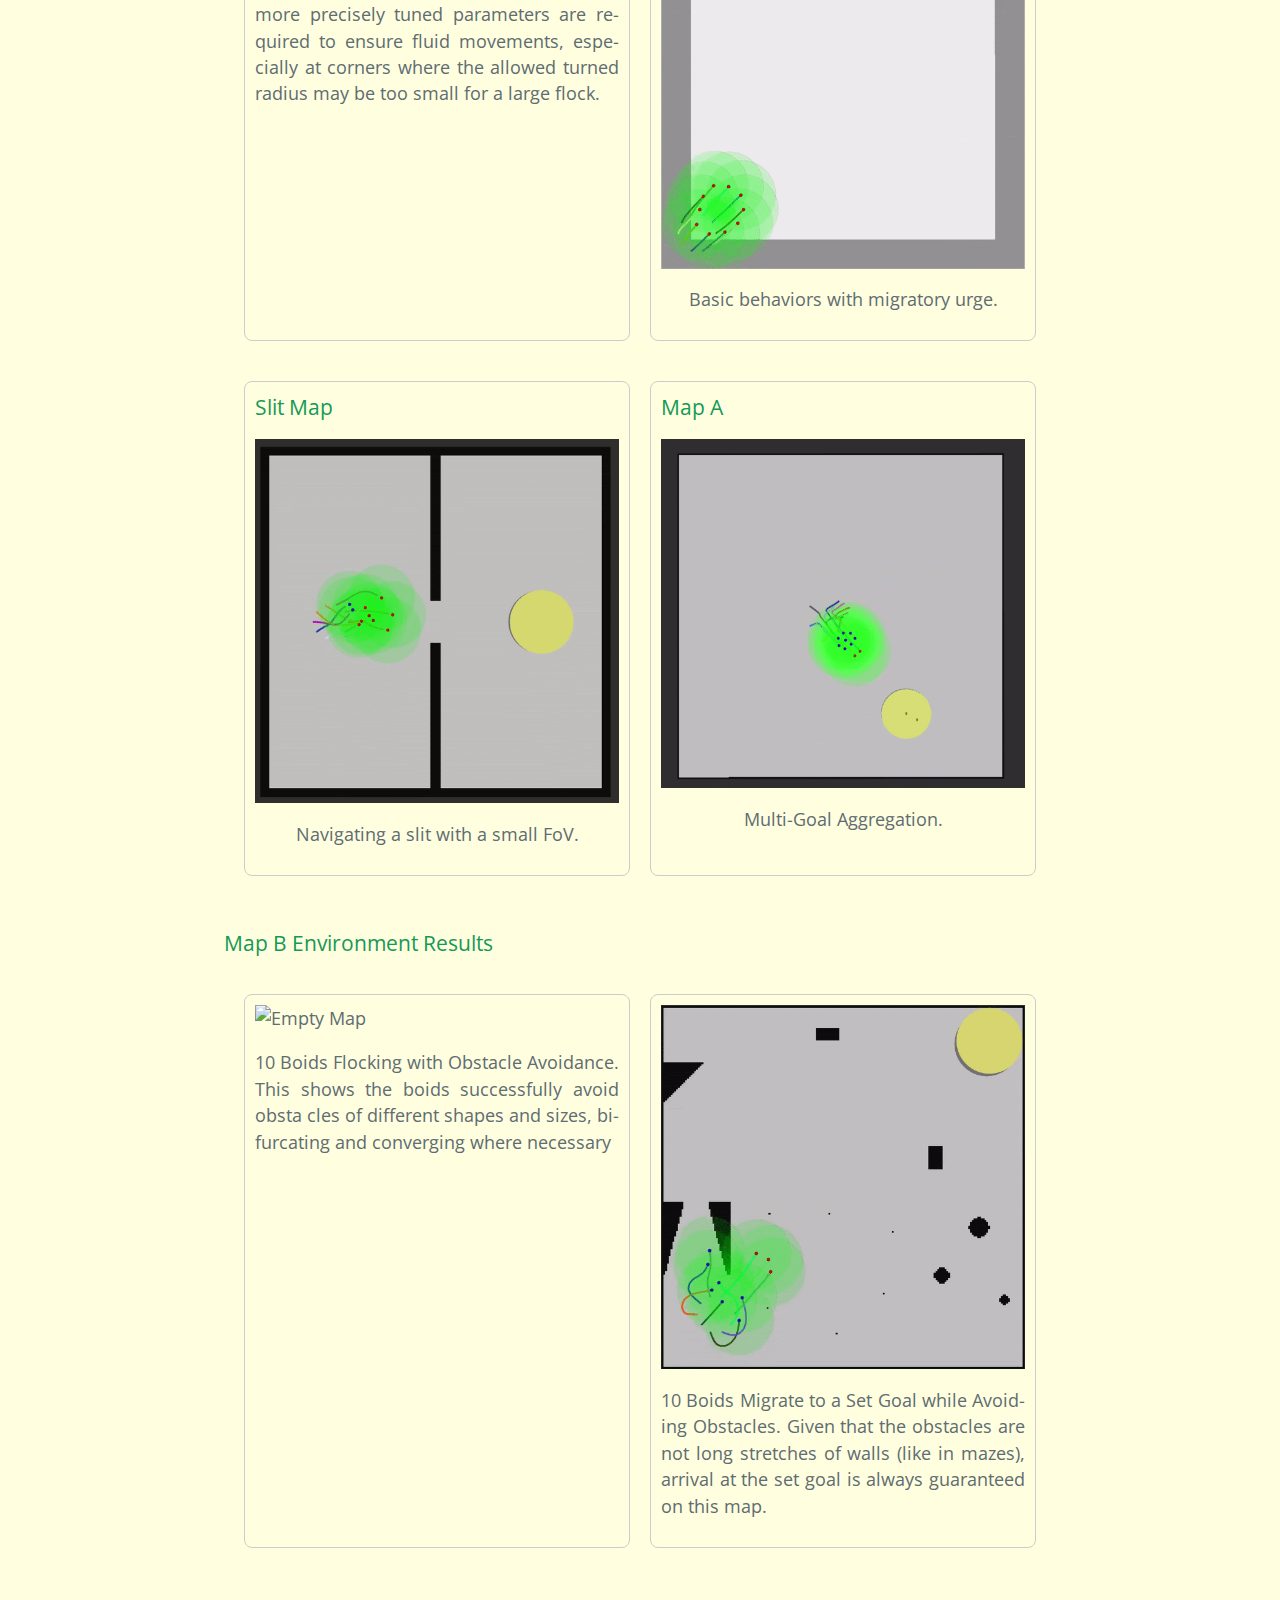
==== commit 52c83b59: "Update index.html" ====
--- a/index.html
+++ b/index.html
@@ -371,7 +371,7 @@
     <!-- <h3>Obstacle Avoidance</h3> -->
     <p>Environments with lengthy wall obstacles benefit from a slightly higher increment angle.</p>
     <div class="behavior-images">
-      <img src="assets/gif/obs_avoidance_lengthy_wall.gif" alt="Cohesion behavior">
+      <img src="assets/gif/steer_to_avoid_1.gif" alt="Cohesion behavior">
     </div>
   </div>
   <div class="behavior">
